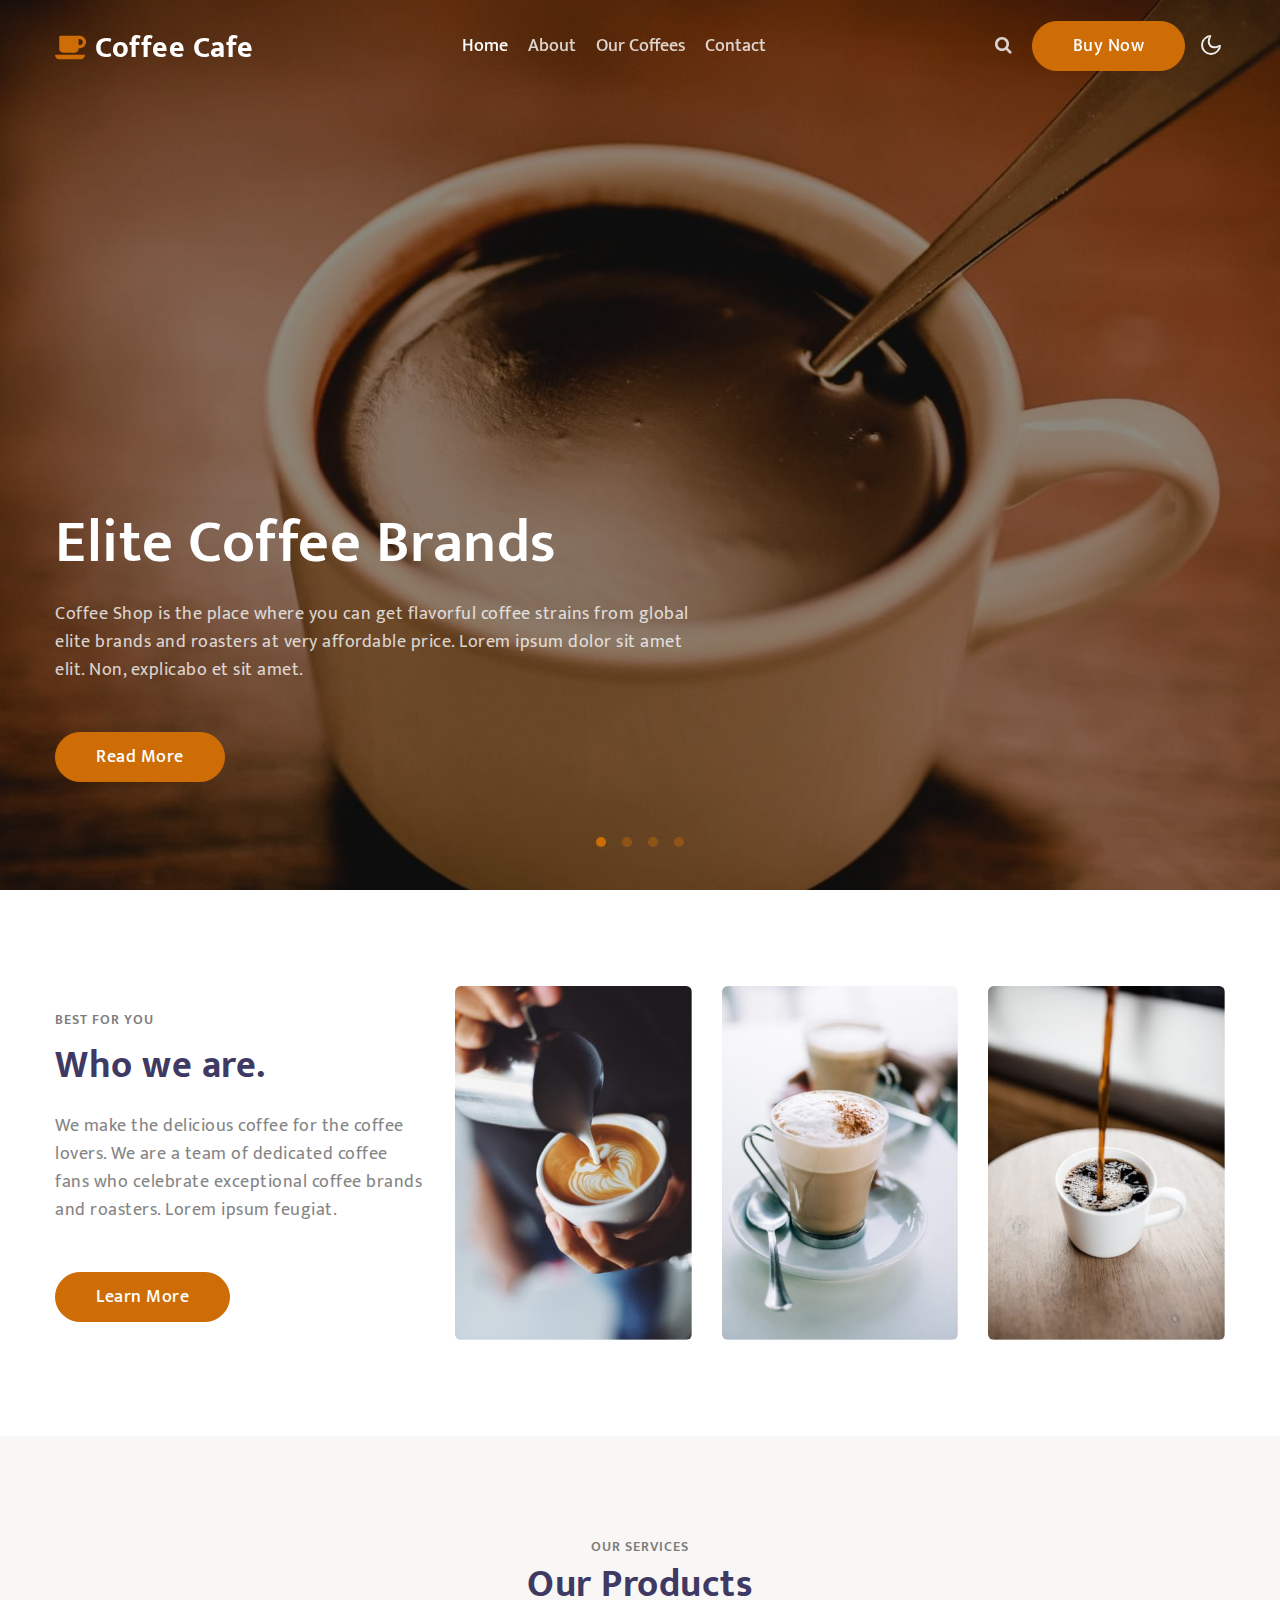
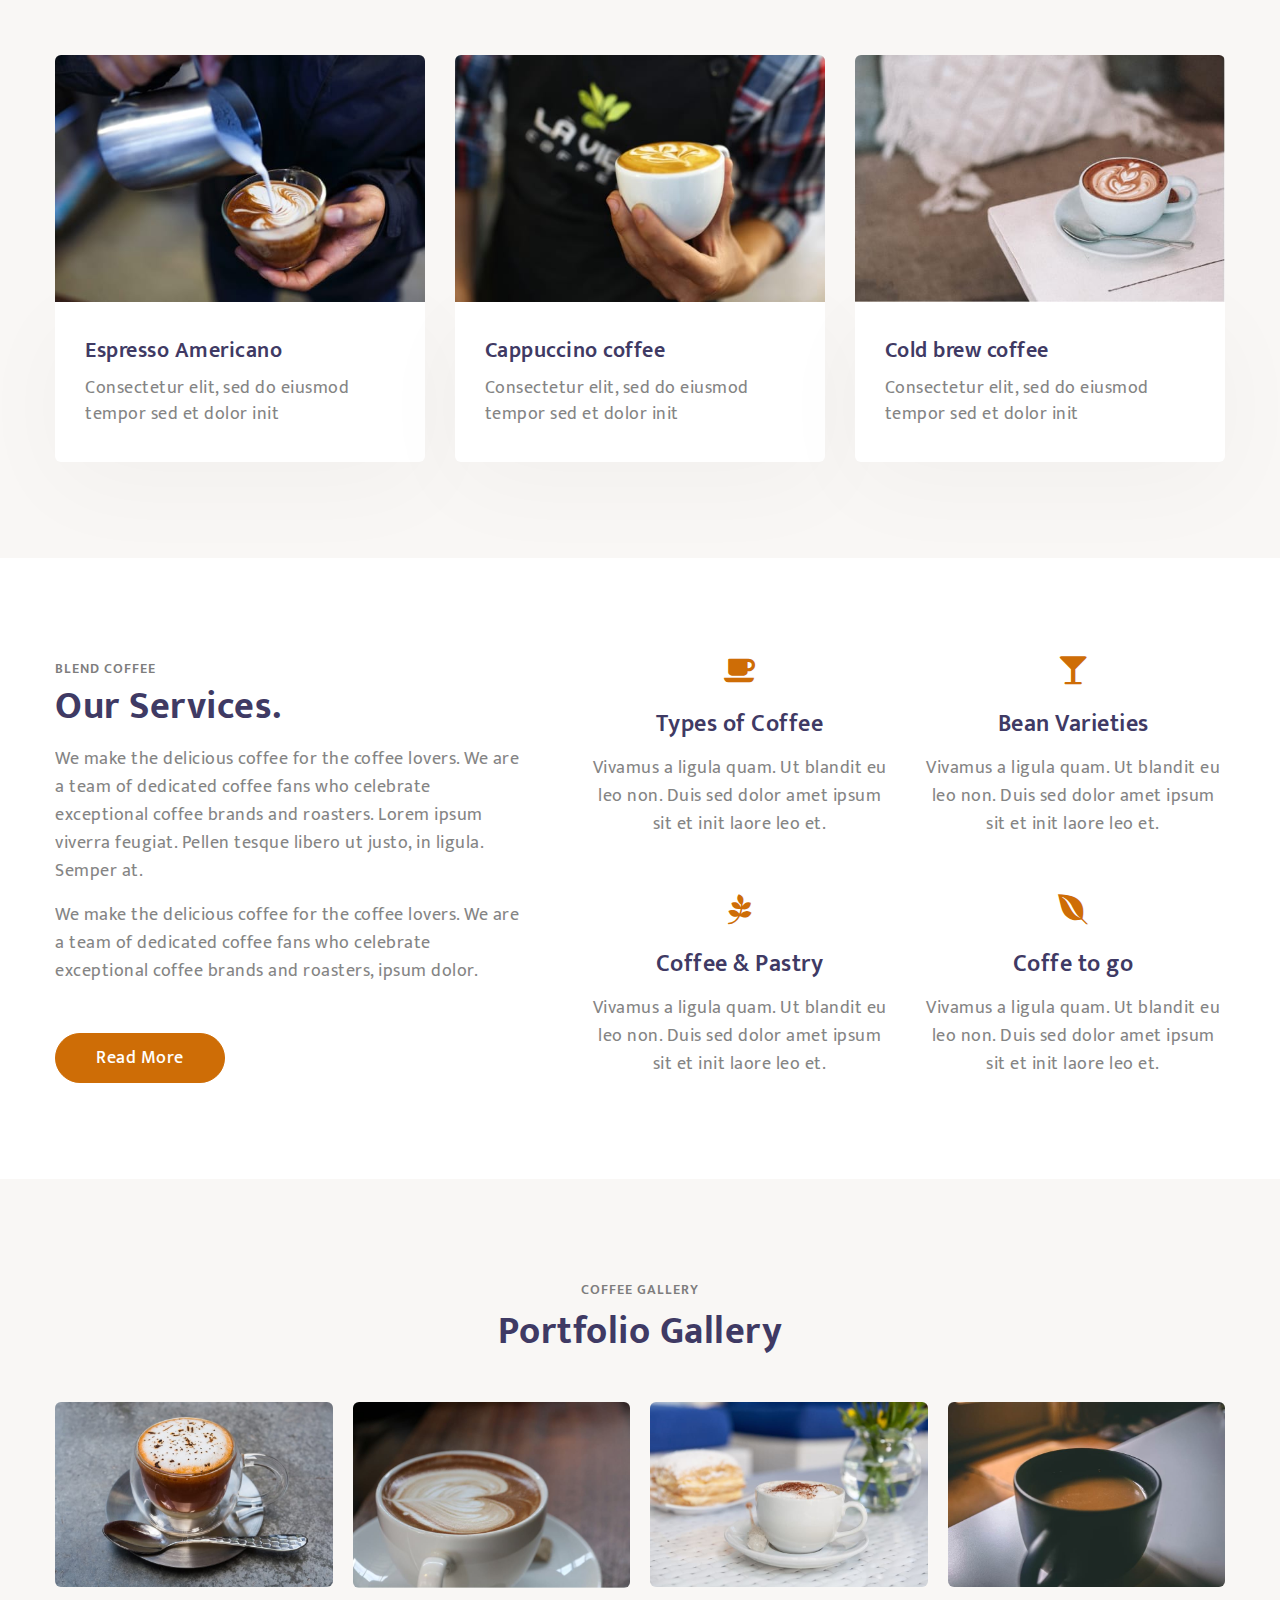
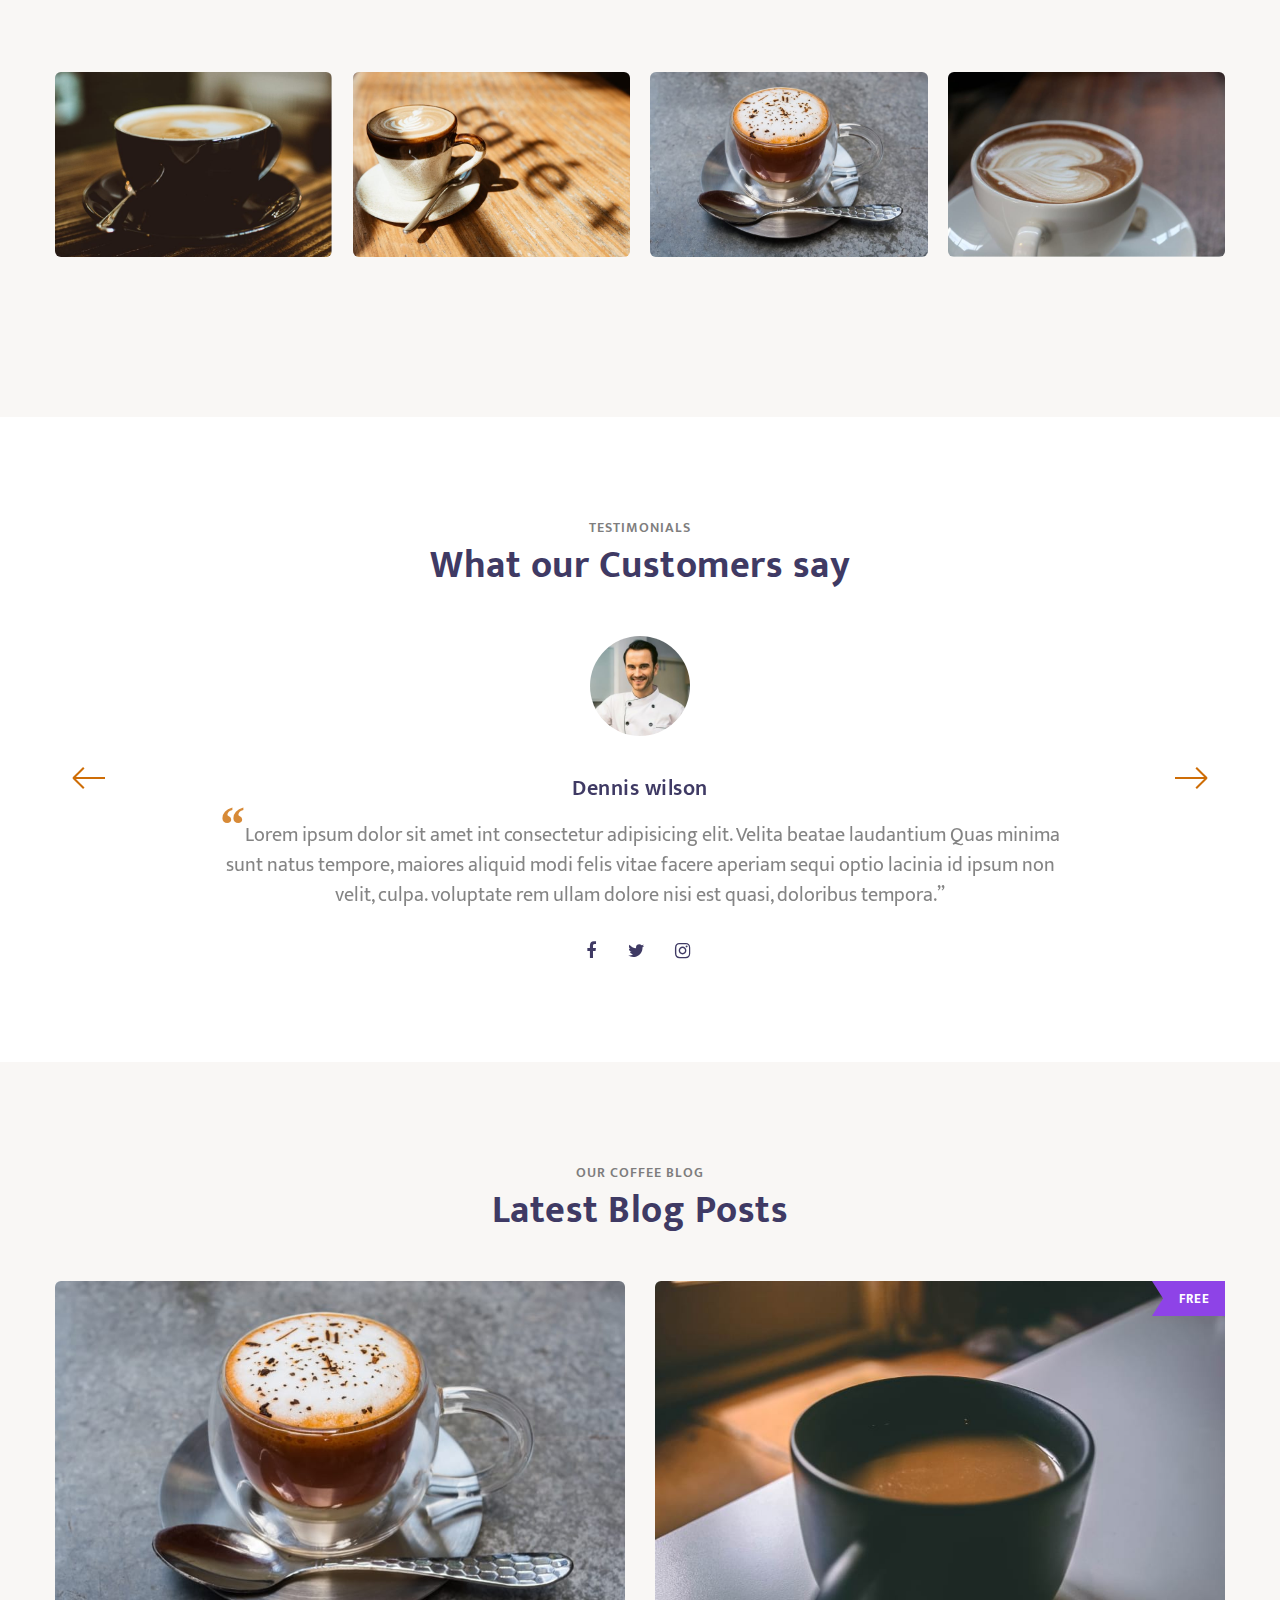
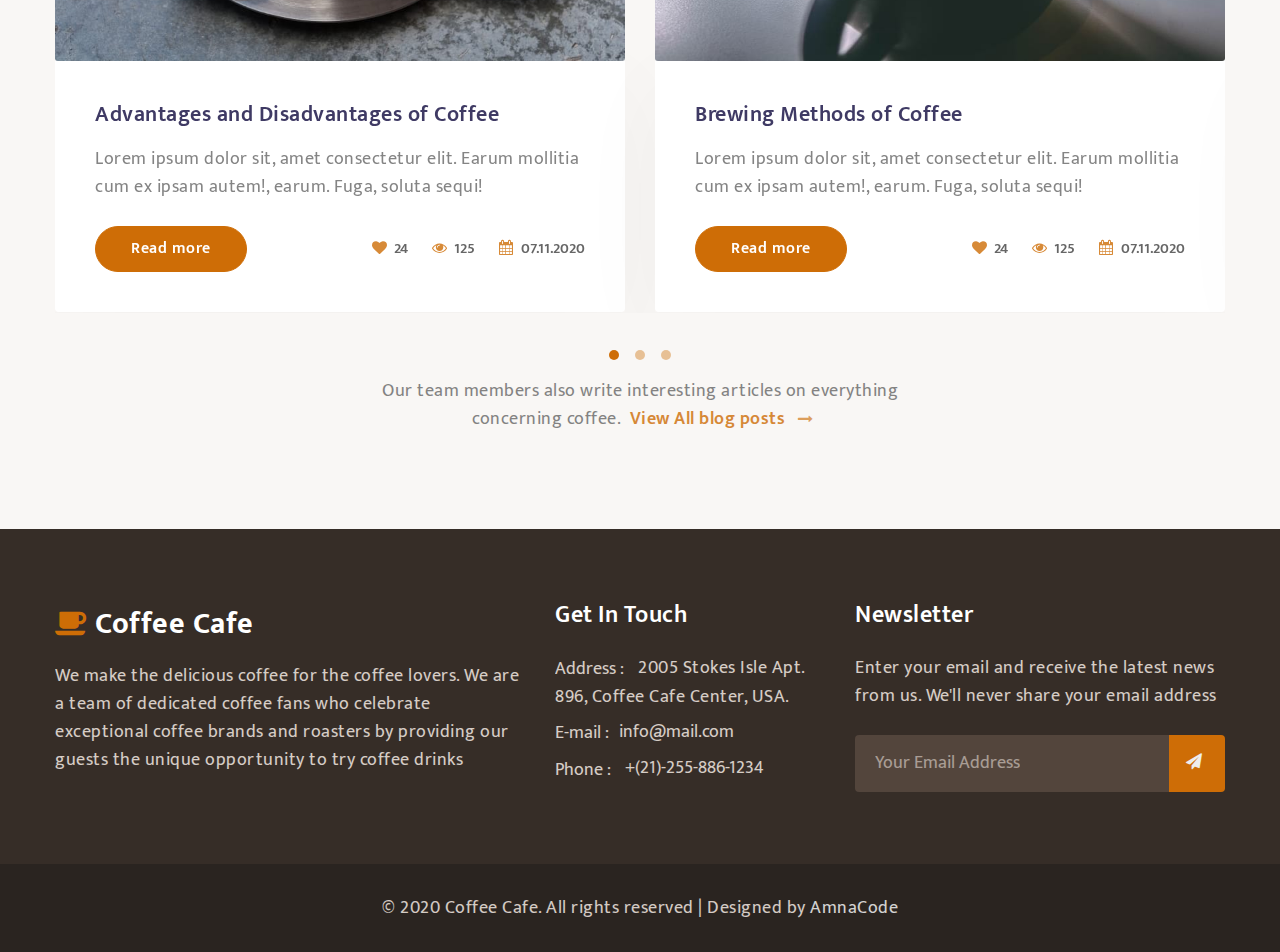
==== index.html @ 7e5709a3 "added" ====
<!doctype html>
<html lang="en">
  <head>
    <!-- Required meta tags -->
    <meta charset="utf-8">
    <meta name="viewport" content="width=device-width, initial-scale=1, shrink-to-fit=no">

    <title>Coffee Cafe - Restaurants Category Bootstrap Responsive Template | Home : AmnaCode</title>

    <link href="//fonts.googleapis.com/css?family=Mukta:300,400,500" rel="stylesheet">

    <!-- Template CSS -->
    <link rel="stylesheet" href="assets/css/style-starter.css">
  </head>
  <body>
<!--header-->
<header id="site-header" class="fixed-top">
  <div class="container">
      <nav class="navbar navbar-expand-lg stroke px-0 pt-lg-0">
          <h1> <a class="navbar-brand" href="index.html">
                  <span class="fa fa-coffee"></span> Coffee Cafe
              </a></h1>
          <!-- if logo is image enable this   
  <a class="navbar-brand" href="#index.html">
      <img src="image-path" alt="Your logo" title="Your logo" style="height:35px;" />
  </a> -->
          <button class="navbar-toggler  collapsed bg-gradient" type="button" data-toggle="collapse"
              data-target="#navbarTogglerDemo02" aria-controls="navbarTogglerDemo02" aria-expanded="false"
              aria-label="Toggle navigation">
              <span class="navbar-toggler-icon fa icon-expand fa-bars"></span>
              <span class="navbar-toggler-icon fa icon-close fa-times"></span>
          </button>

          <div class="collapse navbar-collapse" id="navbarTogglerDemo02">
              <ul class="navbar-nav mx-lg-auto">
                  <li class="nav-item active">
                      <a class="nav-link" href="index.html">Home <span class="sr-only">(current)</span></a>
                  </li>
                  <li class="nav-item @@about__active">
                      <a class="nav-link" href="about.html">About</a>
                  </li>
                  <li class="nav-item @@services__active">
                      <a class="nav-link" href="services.html">Our coffees</a>
                  </li>
                  <li class="nav-item @@contact__active">
                      <a class="nav-link" href="contact.html">Contact</a>
                  </li>
              </ul>

              <!--/search-right-->
              <div class="search-right">
                  <a href="#search" title="search"><span class="fa fa-search" aria-hidden="true"></span></a>
                  <!-- search popup -->
                  <div id="search" class="pop-overlay">
                      <div class="popup">

                          <form action="error.html" method="GET" class="search-box">
                              <input type="search" placeholder="Enter Keyword" name="search" required="required"
                                  autofocus="">
                              <button type="submit" class="btn"><span class="fa fa-search"
                                      aria-hidden="true"></span></button>
                          </form>

                      </div>
                      <a class="close" href="#close">×</a>
                  </div>
                  <!-- /search popup -->
              </div>
              <!--//search-right-->
              <div class="top-quote mr-lg-3 mt-lg-0">
                  <a href="#buytheme" class="btn btn-style btn-primary">Buy Now</a>
              </div>
          </div>
          <!-- toggle switch for light and dark theme -->
          <div class="mobile-position">
              <nav class="navigation">
                  <div class="theme-switch-wrapper">
                      <label class="theme-switch" for="checkbox">
                          <input type="checkbox" id="checkbox">
                          <div class="mode-container">
                              <i class="gg-sun"></i>
                              <i class="gg-moon"></i>
                          </div>
                      </label>
                  </div>
              </nav>
          </div>
          <!-- //toggle switch for light and dark theme -->
      </nav>
  </div>
</header>
<!--/header-->
<!-- main-slider -->
<section class="w3l-main-slider" id="home">
    <div class="companies20-content">
        <div class="owl-one owl-carousel owl-theme">
            <div class="item">
                <li>
                    <div class="slider-info banner-view bg bg2">
                        <div class="banner-info">
                            <div class="container">
                                <div class="banner-info-bg">
                                    <h5>Elite Coffee Brands</h5>
                                    <p class="mt-4">Coffee Shop is the place where you can get flavorful coffee strains
                                        from global elite brands and roasters at very affordable price. Lorem ipsum
                                        dolor sit amet elit. Non, explicabo et sit amet. </p>
                                    <a class="btn btn-style btn-primary mt-sm-5 mt-4" href="about.html"> Read More</a>
                                </div>
                            </div>
                        </div>
                    </div>
                </li>
            </div>
            <div class="item">
                <li>
                    <div class="slider-info  banner-view banner-top1 bg bg2">
                        <div class="banner-info">
                            <div class="container">
                                <div class="banner-info-bg">
                                    <h5>Hot and tasty coffee</h5>
                                    <p class="mt-4">Coffee Shop is the place where you can get flavorful coffee strains
                                        from global elite brands and roasters at very affordable price. Lorem ipsum
                                        dolor sit amet elit. Non, explicabo et sit amet. </p>
                                    <a class="btn btn-style btn-primary mt-sm-5 mt-4" href="about.html"> Read More</a>
                                </div>
                            </div>
                        </div>
                    </div>
                </li>
            </div>
            <div class="item">
                <li>
                    <div class="slider-info banner-view banner-top2 bg bg2">
                        <div class="banner-info">
                            <div class="container">
                                <div class="banner-info-bg">
                                    <h5>Dedicated coffee fans </h5>
                                    <p class="mt-4">Coffee Shop is the place where you can get flavorful coffee strains
                                        from global elite brands and roasters at very affordable price. Lorem ipsum
                                        dolor sit amet elit. Non, explicabo et sit amet. </p>
                                    <a class="btn btn-style btn-primary mt-sm-5 mt-4" href="about.html"> Read More</a>
                                </div>
                            </div>
                        </div>
                    </div>
                </li>
            </div>
            <div class="item">
                <li>
                    <div class="slider-info banner-view banner-top3 bg bg2">
                        <div class="banner-info">
                            <div class="container">
                                <div class="banner-info-bg">
                                    <h5>Celebrate coffee brands</h5>
                                    <p class="mt-4">Coffee Shop is the place where you can get flavorful coffee strains
                                        from global elite brands and roasters at very affordable price. Lorem ipsum
                                        dolor sit amet elit. Non, explicabo et sit amet. </p>
                                    <a class="btn btn-style btn-primary mt-sm-5 mt-4" href="about.html"> Read More</a>
                                </div>
                            </div>
                        </div>
                    </div>
                </li>
            </div>
        </div>
    </div>
</section>
<!-- /main-slider -->
<section class="w3l-servicesblock py-5" id="who">
    <div class="container py-lg-5 py-md-4 py-2">
        <div class="row">
            <div class="col-lg-4 about-right-faq align-self">
                <span class="title-small mb-2">Best for you</span>
                <h3 class="title-big mx-0"> Who we are.</h3>
                <p class="mt-lg-4 mt-3">We make the delicious coffee for the coffee lovers. We are a team of dedicated
                    coffee fans who celebrate exceptional coffee brands and roasters. Lorem ipsum feugiat.</p>
                <a class="btn btn-style btn-primary mt-lg-5 mt-4" href="about.html"> Learn More</a>
            </div>
            <div class="col-lg-8">
                <div class="row">
                    <div class="col-md-4 col-6 left-wthree-img mt-lg-0 mt-5">
                        <img src="assets/images/a1.jpg" alt="" class="img-fluid radius-image">
                    </div>
                    <div class="col-md-4 col-6 left-wthree-img mt-lg-0 mt-5">
                        <img src="assets/images/a2.jpg" alt="" class="img-fluid radius-image">
                    </div>
                    <div class="col-md-4 col-6 left-wthree-img mt-lg-0 mt-md-5 mt-4">
                        <img src="assets/images/a3.jpg" alt="" class="img-fluid radius-image">
                    </div>
                </div>
            </div>
        </div>
    </div>
</section>
<section class="w3l-features-8" id="products">
    <!-- /features -->
    <div class="features py-5">
        <div class="container py-lg-5 py-md-4 py-2">
            <h5 class="title-small text-center">Our Services</h5>
            <h3 class="title-big text-center mb-md-5 mb-4">Our Products</h3>
            <div class="fea-gd-vv text-center row">
                <div class="float-top col-lg-4 col-md-6">
                    <a href="#url"><img src="assets/images/1.jpg" class="img-responsive" alt=""></a>
                    <div class="float-lt feature-gd">
                        <h3><a href="#url">Espresso Americano</a> </h3>
                        <p> Consectetur elit, sed do eiusmod tempor sed et dolor init</p>
                    </div>
                </div>
                <div class="float-top col-lg-4 col-md-6 mt-md-0 mt-5">
                    <a href="#url"><img src="assets/images/2.jpg" class="img-responsive" alt=""></a>
                    <div class="float-lt feature-gd">
                        <h3><a href="#url">Cappuccino coffee</a> </h3>
                        <p> Consectetur elit, sed do eiusmod tempor sed et dolor init</p>
                    </div>
                </div>
                <div class="float-top col-lg-4 col-md-6 mt-lg-0 mt-5">
                    <a href="#url"><img src="assets/images/3.jpg" class="img-responsive" alt=""></a>
                    <div class="float-lt feature-gd">
                        <h3><a href="#url">Cold brew coffee</a> </h3>
                        <p> Consectetur elit, sed do eiusmod tempor sed et dolor init</p>
                    </div>
                </div>
            </div>
        </div>
    </div>
    <!-- //features -->
</section>
<!-- /homeblock2-->
<section class="w3l-homeblock2 py-5" id="services">
    <div class="container py-lg-5 py-md-4">
        <div class="grids-area-hny main-cont-wthree-fea row">
            <div class="col-lg-5 align-self">
                <span class="title-small">Blend Coffee</span>
                <h3 class="title-big mx-0"> Our Services.</h3>
                <p class="mt-3">We make the delicious coffee for the coffee lovers. We are a team of dedicated
                    coffee fans who celebrate exceptional coffee brands and roasters. Lorem ipsum viverra feugiat.
                    Pellen tesque libero ut justo, in ligula. Semper at.</p>
                <p class="mt-3">We make the delicious coffee for the coffee lovers. We are a team of dedicated
                    coffee fans who celebrate exceptional coffee brands and roasters, ipsum dolor.</p>
                <a class="btn btn-style btn-primary mt-sm-5 mt-4" href="services.html"> Read More</a>
            </div>
            <div class="col-lg-7 pl-lg-5 mt-lg-0 mt-5">
                <div class="row">
                    <div class="col-sm-6 grids-feature">
                        <div class="area-box">
                            <span class="fa fa-coffee"></span>
                            <h4><a href="#feature" class="title-head">Types of Coffee</a></h4>
                            <p>Vivamus a ligula quam. Ut blandit eu leo non. Duis sed dolor amet ipsum sit et init laore leo et.</p>
                        </div>
                    </div>
                    <div class="col-sm-6 grids-feature mt-sm-0 mt-5">
                        <div class="area-box">
                            <span class="fa fa-glass"></span>
                            <h4><a href="#feature" class="title-head">Bean Varieties</a></h4>
                            <p>Vivamus a ligula quam. Ut blandit eu leo non. Duis sed dolor amet ipsum sit et init laore leo et.</p>
                        </div>
                    </div>
                    <div class="col-sm-6 grids-feature mt-5 pt-lg-2">
                        <div class="area-box">
                            <span class="fa fa-pagelines"></span>
                            <h4><a href="#feature" class="title-head">Coffee & Pastry</a></h4>
                            <p>Vivamus a ligula quam. Ut blandit eu leo non. Duis sed dolor amet ipsum sit et init laore leo et.</p>
                        </div>
                    </div>
                    <div class="col-sm-6 grids-feature mt-5 pt-lg-2">
                        <div class="area-box">
                            <span class="fa fa-envira"></span>
                            <h4><a href="#feature" class="title-head">Coffe to go</a></h4>
                            <p>Vivamus a ligula quam. Ut blandit eu leo non. Duis sed dolor amet ipsum sit et init laore leo et.</p>
                        </div>
                    </div>
                </div>
            </div>
        </div>
    </div>
</section>
<!-- //homeblock2-->
<section class="w3l-gallery" id="gallery">
    <div class="destionation-innf py-5">
        <div class="container py-lg-5 py-md-4 py-2">
            <div class="title-content">
                <h5 class="title-small text-center mb-1">Coffee gallery</h5>
                <h3 class="title-big text-center mb-md-5 mb-4">Portfolio Gallery</h3>
            </div>
            <!--/coffee grids-grids-->
            <ul class="gallery_agile">
                <li>
                    <div class="w3_agile_portfolio_grid">
                        <a href="assets/images/blog1.jpg">
                            <img src="assets/images/blog1.jpg" alt=" " class="img-fluid radius-image" />
                            <div class="AmnaCode_news_grid_pos">
                                <div class="wthree_text">
                                    <h3>Perfect Cup</h3>
                                    <p>Cup of Coffee / Filtered</p>
                                </div>
                            </div>
                        </a>
                    </div>
                </li>
                <li>
                    <div class="w3_agile_portfolio_grid">
                        <a href="assets/images/blog2.jpg">
                            <img src="assets/images/blog2.jpg" alt=" " class="img-fluid radius-image" />
                            <div class="AmnaCode_news_grid_pos">
                                <div class="wthree_text">
                                    <h3>Baked Beans</h3>
                                    <p>Cup of Coffee / Filtered</p>
                                </div>
                            </div>
                        </a>
                    </div>
                </li>
                <li>
                    <div class="w3_agile_portfolio_grid">
                        <a href="assets/images/blog3.jpg">
                            <img src="assets/images/blog3.jpg" alt=" " class="img-fluid radius-image" />
                            <div class="AmnaCode_news_grid_pos">
                                <div class="wthree_text">
                                    <h3>Mocha</h3>
                                    <p>Filtered / Mornings</p>
                                </div>
                            </div>
                        </a>
                    </div>
                </li>

                <li>
                    <div class="w3_agile_portfolio_grid">
                        <a href="assets/images/blog4.jpg">
                            <img src="assets/images/blog4.jpg" alt=" " class="img-fluid radius-image" />
                            <div class="AmnaCode_news_grid_pos">
                                <div class="wthree_text">
                                    <h3>Cappuccino</h3>
                                    <p>Cup of Coffee / Filtered</p>
                                </div>
                            </div>
                        </a>
                    </div>
                </li>
                <li>
                    <div class="w3_agile_portfolio_grid">
                        <a href="assets/images/blog5.jpg">
                            <img src="assets/images/blog5.jpg" alt=" " class="img-fluid radius-image" />
                            <div class="AmnaCode_news_grid_pos">
                                <div class="wthree_text">
                                    <h3>Macchiatio</h3>
                                    <p>Aroma / Filtered</p>
                                </div>
                            </div>
                        </a>
                    </div>
                </li>
                <li>
                    <div class="w3_agile_portfolio_grid">
                        <a href="assets/images/blog6.jpg">
                            <img src="assets/images/blog6.jpg" alt=" " class="img-fluid radius-image" />
                            <div class="AmnaCode_news_grid_pos">
                                <div class="wthree_text">
                                    <h3>Coffee Cup</h3>
                                    <p>Cup of Coffee / Filtered</p>
                                </div>
                            </div>
                        </a>
                    </div>
                </li>
                <li>
                    <div class="w3_agile_portfolio_grid">
                        <a href="assets/images/blog1.jpg">
                            <img src="assets/images/blog1.jpg" alt=" " class="img-fluid radius-image" />
                            <div class="AmnaCode_news_grid_pos">
                                <div class="wthree_text">
                                    <h3>Filtered Coffee</h3>
                                    <p>Cup of Coffee / Filtered</p>
                                </div>
                            </div>
                        </a>
                    </div>
                </li>
                <li>
                    <div class="w3_agile_portfolio_grid">
                        <a href="assets/images/blog2.jpg">
                            <img src="assets/images/blog2.jpg" alt=" " class="img-fluid radius-image" />
                            <div class="AmnaCode_news_grid_pos">
                                <div class="wthree_text">
                                    <h3> Cappuccino</h3>
                                    <p>Cup of Coffee / Filtered</p>
                                </div>
                            </div>
                        </a>
                    </div>
                </li>
            </ul>
            <!--//coffee grids-grids-->
        </div>
    </div>
</section>
<!-- testimonials -->
<section class="w3l-clients-1" id="testimonials">
    <!-- /grids -->
    <div class="cusrtomer-layout py-5">
        <div class="container py-lg-5 py-md-4 py-2">
            <div class="heading align-self text-center">
                <h6 class="title-small">Testimonials</h6>
                <h3 class="title-big mb-md-5 mb-4">What our Customers say</h3 >
            </div>
            <!-- /grids -->
            <div class="testimonial-row">
                <div id="owl-demo1" class="owl-testimonial owl-carousel owl-theme">
                    <div class="item">
                        <div class="testimonial-content">
                            <div class="testimonial">
                                <div class="test-img">
                                    <img src="assets/images/team1.jpg" class="img-fluid"
                                        alt="client-img">
                                </div>
                                <div class="testi-des">
                                    <div class="peopl align-self">
                                        <h3>Dennis wilson</h3>
                                    </div>
                                </div>
                                <blockquote>
                                    <q>Lorem ipsum dolor sit amet int consectetur adipisicing elit. Velita beatae
                                        laudantium Quas minima sunt natus tempore, maiores aliquid modi felis vitae
                                        facere aperiam sequi optio lacinia id ipsum non velit, culpa.
                                        voluptate rem ullam dolore nisi est quasi, doloribus tempora.</q>
                                </blockquote>
                                <ul class="social-media-test m-0 mt-4 p-0">
                                    <li><a href="#facebook" class="facebook"><span class="fa fa-facebook"></span></a></li>
                                    <li><a href="#twitter" class="twitter"><span class="fa fa-twitter"></span></a></li>
                                    <li><a href="#instagram" class="instagram"><span class="fa fa-instagram"></span></a>
                                    </li>
                                </ul>
                            </div>
                        </div>
                    </div>
                    <div class="item">
                        <div class="testimonial-content">
                            <div class="testimonial">
                                <div class="test-img"><img src="assets/images/team2.jpg" class="img-fluid"
                                        alt="client-img">
                                </div>
                                <div class="testi-des">
                                    <div class="peopl align-self">
                                        <h3>Tommy sakura</h3>
                                    </div>
                                </div>
                                <blockquote>
                                    <q>Lorem ipsum dolor sit amet int consectetur adipisicing elit. Velita beatae
                                        laudantium Quas minima sunt natus tempore, maiores aliquid modi felis vitae
                                        facere aperiam sequi optio lacinia id ipsum non velit, culpa.
                                        voluptate rem ullam dolore nisi est quasi, doloribus tempora.</q>
                                </blockquote>
                                <ul class="social-media-test m-0 mt-4 p-0">
                                    <li><a href="#facebook" class="facebook"><span class="fa fa-facebook"></span></a></li>
                                    <li><a href="#twitter" class="twitter"><span class="fa fa-twitter"></span></a></li>
                                    <li><a href="#instagram" class="instagram"><span class="fa fa-instagram"></span></a>
                                    </li>
                                </ul>
                            </div>
                        </div>
                    </div>
                    <div class="item">
                        <div class="testimonial-content">
                            <div class="testimonial">
                                <div class="test-img"><img src="assets/images/team3.jpg" class="img-fluid"
                                        alt="client-img">
                                </div>
                                <div class="testi-des">
                                    <div class="peopl align-self">
                                        <h3>Roy Linderson</h3>
                                    </div>
                                </div>
                                <blockquote>
                                    <q>Lorem ipsum dolor sit amet int consectetur adipisicing elit. Velita beatae
                                        laudantium Quas minima sunt natus tempore, maiores aliquid modi felis vitae
                                        facere aperiam sequi optio lacinia id ipsum non velit, culpa.
                                        voluptate rem ullam dolore nisi est quasi, doloribus tempora.</q>
                                </blockquote>
                                <ul class="social-media-test m-0 mt-4 p-0">
                                    <li><a href="#facebook" class="facebook"><span class="fa fa-facebook"></span></a></li>
                                    <li><a href="#twitter" class="twitter"><span class="fa fa-twitter"></span></a></li>
                                    <li><a href="#instagram" class="instagram"><span class="fa fa-instagram"></span></a>
                                    </li>
                                </ul>
                            </div>
                        </div>
                    </div>
                    <div class="item">
                        <div class="testimonial-content">
                            <div class="testimonial">
                                <div class="test-img"><img src="assets/images/team4.jpg" class="img-fluid"
                                        alt="client-img">
                                </div>
                                <div class="testi-des">
                                    <div class="peopl align-self">
                                        <h3>Mike Thyson</h3>
                                    </div>
                                </div>
                                <blockquote>
                                    <q>Lorem ipsum dolor sit amet int consectetur adipisicing elit. Velita beatae
                                        laudantium Quas minima sunt natus tempore, maiores aliquid modi felis vitae
                                        facere aperiam sequi optio lacinia id ipsum non velit, culpa.
                                        voluptate rem ullam dolore nisi est quasi, doloribus tempora.</q>
                                </blockquote>
                                <ul class="social-media-test m-0 mt-4 p-0">
                                    <li><a href="#facebook" class="facebook"><span class="fa fa-facebook"></span></a></li>
                                    <li><a href="#twitter" class="twitter"><span class="fa fa-twitter"></span></a></li>
                                    <li><a href="#instagram" class="instagram"><span class="fa fa-instagram"></span></a>
                                    </li>
                                </ul>
                            </div>
                        </div>
                    </div>
                </div>
            </div>
        </div>
        <!-- /grids -->
    </div>
    <!-- //grids -->
</section>
<!-- //testimonials -->
<section class="w3l-courses" id="blog">
    <div class="blog py-5" id="courses">
        <div class="container py-lg-5">
            <h5 class="title-small text-center">Our Coffee blog</h5>
            <h3 class="title-big text-center mb-lg-5 mb-4">Latest Blog Posts</h3>
            <div class="row">
                <div class="col-md-12 mx-auto">
                    <div class="owl-two owl-carousel owl-theme">
                        <div class="item">
                            <div class="card">
                                <div class="card-header p-0 position-relative">
                                    <a href="#blog-single" class="zoom d-block">
                                        <img class="card-img-bottom d-block" src="assets/images/blog1.jpg"
                                            alt="Card image cap">
                                    </a>
                                </div>
                                <div class="card-body course-details">
                                    <a href="#blog-single" class="course-desc">Advantages and Disadvantages of Coffee
                                    </a>
                                    <p class="mt-3">Lorem ipsum dolor sit, amet consectetur elit. Earum mollitia cum ex
                                        ipsam autem!, earum. Fuga, soluta sequi!</p>
                                    <div class="blog-bottom-info">
                                        <a href="#blog-single" class="btn btn-primary btn-style1">Read more</a>
                                        <div class="course-meta">
                                            <div class="meta-item course-lesson">
                                                <span class="fa fa-heart"></span>
                                                <span class="meta-value"> 24 </span>
                                            </div>
                                            <div class="meta-item course-students">
                                                <span class="fa fa-eye"></span>
                                                <span class="meta-value"> 125 </span>
                                            </div>
                                            <div class="meta-item course-students">
                                                <span class="fa fa-calendar"></span>
                                                <span class="meta-value"> 07.11.2020 </span>
                                            </div>
                                        </div>
                                    </div>
                                </div>
                            </div>
                        </div>

                        <div class="item">
                            <div class="card">
                                <div class="card-header p-0 position-relative">
                                    <a href="#blog-single" class="zoom d-block">
                                        <img class="card-img-bottom d-block" src="assets/images/blog4.jpg"
                                            alt="Card image cap">
                                    </a>
                                    <div class="course-price-badge"> Free</div>
                                </div>
                                <div class="card-body course-details">
                                    <a href="#blog-single" class="course-desc">Brewing Methods of Coffee
                                    </a>
                                    <p class="mt-3">Lorem ipsum dolor sit, amet consectetur elit. Earum mollitia cum ex
                                        ipsam autem!, earum. Fuga, soluta sequi!</p>
                                    <div class="blog-bottom-info">
                                        <a href="#blog-single" class="btn btn-primary btn-style1">Read more</a>
                                        <div class="course-meta">
                                            <div class="meta-item course-lesson">
                                                <span class="fa fa-heart"></span>
                                                <span class="meta-value"> 24 </span>
                                            </div>
                                            <div class="meta-item course-students">
                                                <span class="fa fa-eye"></span>
                                                <span class="meta-value"> 125 </span>
                                            </div>
                                            <div class="meta-item course-students">
                                                <span class="fa fa-calendar"></span>
                                                <span class="meta-value"> 07.11.2020 </span>
                                            </div>
                                        </div>
                                    </div>
                                </div>
                            </div>
                        </div>

                        <div class="item">
                            <div class="card">
                                <div class="card-header p-0 position-relative">
                                    <a href="#blog-single" class="zoom d-block">
                                        <img class="card-img-bottom d-block" src="assets/images/blog3.jpg"
                                            alt="Card image cap">
                                    </a>
                                    <div class="course-price-badge-new"> New</div>
                                </div>
                                <div class="card-body course-details">
                                    <a href="#blog-single" class="course-desc">Which Coffee Creamer is healthiest?
                                    </a>
                                    <p class="mt-3">Lorem ipsum dolor sit, amet consectetur elit. Earum mollitia cum ex
                                        ipsam autem!, earum. Fuga, soluta sequi!</p>
                                    <div class="blog-bottom-info">
                                        <a href="#blog-single" class="btn btn-primary btn-style1">Read more</a>
                                        <div class="course-meta">
                                            <div class="meta-item course-lesson">
                                                <span class="fa fa-heart"></span>
                                                <span class="meta-value"> 24 </span>
                                            </div>
                                            <div class="meta-item course-students">
                                                <span class="fa fa-eye"></span>
                                                <span class="meta-value"> 125 </span>
                                            </div>
                                            <div class="meta-item course-students">
                                                <span class="fa fa-calendar"></span>
                                                <span class="meta-value"> 07.11.2020 </span>
                                            </div>
                                        </div>
                                    </div>
                                </div>
                            </div>
                        </div>

                        <div class="item">
                            <div class="card">
                                <div class="card-header p-0 position-relative">
                                    <a href="#blog-single" class="zoom d-block">
                                        <img class="card-img-bottom d-block" src="assets/images/blog2.jpg"
                                            alt="Card image cap">
                                    </a>
                                </div>
                                <div class="card-body course-details">
                                    <a href="#blog-single" class="course-desc">Is coffee mate coffee creamer?
                                    </a>
                                    <p class="mt-3">Lorem ipsum dolor sit, amet consectetur elit. Earum mollitia cum ex
                                        ipsam autem!, earum. Fuga, soluta sequi!</p>
                                    <div class="blog-bottom-info">
                                        <a href="#blog-single" class="btn btn-primary btn-style1">Read more</a>
                                        <div class="course-meta">
                                            <div class="meta-item course-lesson">
                                                <span class="fa fa-heart"></span>
                                                <span class="meta-value"> 24 </span>
                                            </div>
                                            <div class="meta-item course-students">
                                                <span class="fa fa-eye"></span>
                                                <span class="meta-value"> 125 </span>
                                            </div>
                                            <div class="meta-item course-students">
                                                <span class="fa fa-calendar"></span>
                                                <span class="meta-value"> 07.11.2020 </span>
                                            </div>
                                        </div>
                                    </div>
                                </div>
                            </div>
                        </div>
                        <div class="item">
                            <div class="card">
                                <div class="card-header p-0 position-relative">
                                    <a href="#blog-single" class="zoom d-block">
                                        <img class="card-img-bottom d-block" src="assets/images/blog5.jpg"
                                            alt="Card image cap">
                                    </a>
                                </div>
                                <div class="card-body course-details">
                                    <a href="#blog-single" class="course-desc">Coffee Roasts from Light to Dark
                                    </a>
                                    <p class="mt-3">Lorem ipsum dolor sit, amet consectetur elit. Earum mollitia cum ex
                                        ipsam autem!, earum. Fuga, soluta sequi!</p>
                                    <div class="blog-bottom-info">
                                        <a href="#blog-single" class="btn btn-primary btn-style1">Read more</a>
                                        <div class="course-meta">
                                            <div class="meta-item course-lesson">
                                                <span class="fa fa-heart"></span>
                                                <span class="meta-value"> 24 </span>
                                            </div>
                                            <div class="meta-item course-students">
                                                <span class="fa fa-eye"></span>
                                                <span class="meta-value"> 125 </span>
                                            </div>
                                            <div class="meta-item course-students">
                                                <span class="fa fa-calendar"></span>
                                                <span class="meta-value"> 07.11.2020 </span>
                                            </div>
                                        </div>
                                    </div>
                                </div>
                            </div>
                        </div>
                        <div class="item">
                            <div class="card">
                                <div class="card-header p-0 position-relative">
                                    <a href="#blog-single" class="zoom d-block">
                                        <img class="card-img-bottom d-block" src="assets/images/blog6.jpg"
                                            alt="Card image cap">
                                    </a>
                                </div>
                                <div class="card-body course-details">
                                    <a href="#blog-single" class="course-desc">Why we are unique? Who are behind the Taste
                                    </a>
                                    <p class="mt-3">Lorem ipsum dolor sit, amet consectetur elit. Earum mollitia cum ex
                                        ipsam autem!, earum. Fuga, soluta sequi!</p>
                                    <div class="blog-bottom-info">
                                        <a href="#blog-single" class="btn btn-primary btn-style1">Read more</a>
                                        <div class="course-meta">
                                            <div class="meta-item course-lesson">
                                                <span class="fa fa-heart"></span>
                                                <span class="meta-value"> 24 </span>
                                            </div>
                                            <div class="meta-item course-students">
                                                <span class="fa fa-eye"></span>
                                                <span class="meta-value"> 125 </span>
                                            </div>
                                            <div class="meta-item course-students">
                                                <span class="fa fa-calendar"></span>
                                                <span class="meta-value"> 07.11.2020 </span>
                                            </div>
                                        </div>
                                    </div>
                                </div>
                            </div>
                        </div>
                    </div>
                </div>
            </div>
            <div class="mt-5 text-more">
                <p class="mt-4 pt-3 sample text-center">
                    Our team members also write interesting articles on everything concerning coffee.
                    <a href="blog.html">View All blog posts <span class="pl-2 fa fa-long-arrow-right"></span></a>
                </p>
            </div>
        </div>
    </div>
</section>
<section class="w3l-footer-29-main">
  <div class="footer-29 py-5">
    <div class="container py-lg-4 py-sm-3">
      <div class="row footer-top-29">
        <div class="col-lg-5 footer-list-29 footer-1">
          <h2><a href="index.html" class=""><span class="fa fa-coffee"></span> Coffee Cafe</a></h2>
          <p>We make the delicious coffee for the coffee lovers. We are a team of dedicated coffee fans who celebrate
            exceptional coffee brands and roasters by providing our guests the unique opportunity to try coffee drinks
          </p>
        </div>
        <div class="col-lg-3 col-md-6 footer-list-29 footer-3 mt-lg-0 mt-5">
          <h6 class="footer-title-29">Get in Touch</h6>

          <div class="column2">
            <div class="mb-2">
              <span>Address :</span>
              <p class="contact-para d-inline">2005 Stokes Isle Apt. 896, Coffee Cafe Center, USA.</p>
            </div>
            <div class="">
              <span>E-mail :</span><a href="mailto:info@mail.com">info@mail.com</a>
            </div>
            <div class="mt-2">
              <span>Phone :</span><a href="tel: +(21)-255-886-1234"> +(21)-255-886-1234</a>
            </div>
          </div>
        </div>
        <div class="col-lg-4 col-md-6 footer-list-29 footer-4 mt-lg-0 mt-5">
          <h6 class="footer-title-29">Newsletter </h6>
          <p>Enter your email and receive the latest news from us. We'll never share your email address</p>

          <form action="#" class="subscribe" method="post">
            <input type="email" name="email" placeholder="Your Email Address" required="">
            <button><span class="fa fa-paper-plane"></span></button>
          </form>
        </div>
      </div>

    </div>
  </div>
  <div class="bottom-copies text-center">
    <div class="container">
      <p class="copy-footer-29">© 2020 Coffee Cafe. All rights reserved | Designed by <a
          href="https://AmnaCode.com">AmnaCode</a></p>
    </div>
  </div>

  <!-- move top -->
  <button onclick="topFunction()" id="movetop" title="Go to top">
    <span class="fa fa-angle-up"></span>
  </button>
  <script>
    // When the user scrolls down 20px from the top of the document, show the button
    window.onscroll = function () {
      scrollFunction()
    };

    function scrollFunction() {
      if (document.body.scrollTop > 20 || document.documentElement.scrollTop > 20) {
        document.getElementById("movetop").style.display = "block";
      } else {
        document.getElementById("movetop").style.display = "none";
      }
    }

    // When the user clicks on the button, scroll to the top of the document
    function topFunction() {
      document.body.scrollTop = 0;
      document.documentElement.scrollTop = 0;
    }
  </script>
  <!-- //move top -->
</section>

<!-- Template JavaScript -->
<script src="assets/js/jquery-3.3.1.min.js"></script>

<script src="assets/js/theme-change.js"></script>

<!-- js for portfolio lightbox -->
<script src="assets/js/jquery-2.1.4.min.js"></script>
<script src="assets/js/jquery.chocolat.js "></script>
<!--light-box-files -->
<script type="text/javascript ">
  $(function () {
    $('.w3_agile_portfolio_grid a').Chocolat();
  });
</script>
<!-- /js for portfolio lightbox -->

<script src="assets/js/jquery.magnific-popup.min.js"></script>
<script>
  $(document).ready(function () {
    $('.popup-with-zoom-anim').magnificPopup({
      type: 'inline',

      fixedContentPos: false,
      fixedBgPos: true,

      overflowY: 'auto',

      closeBtnInside: true,
      preloader: false,

      midClick: true,
      removalDelay: 300,
      mainClass: 'my-mfp-zoom-in'
    });

    $('.popup-with-move-anim').magnificPopup({
      type: 'inline',

      fixedContentPos: false,
      fixedBgPos: true,

      overflowY: 'auto',

      closeBtnInside: true,
      preloader: false,

      midClick: true,
      removalDelay: 300,
      mainClass: 'my-mfp-slide-bottom'
    });
  });
</script>

<!-- script for testimonials -->
<script>
  $(document).ready(function () {
    $('.owl-testimonial').owlCarousel({
      loop: true,
      margin: 0,
      nav: true,
      dots: false,
      responsiveClass: true,
      autoplay: false,
      autoplayTimeout: 5000,
      autoplaySpeed: 1000,
      autoplayHoverPause: false,
      responsive: {
        0: {
          items: 1,
          nav: true
        },
        480: {
          items: 1,
          nav: true
        },
        667: {
          items: 1,
          nav: true
        },
        1000: {
          items: 1,
          nav: true
        }
      }
    })
  })
</script>
<!-- //script for testimonials -->

<!-- script for blog slider -->
<script>
  $(document).ready(function () {
    $('.owl-two').owlCarousel({
      loop: true,
      margin: 30,
      nav: false,
      responsiveClass: true,
      autoplay: false,
      autoplayTimeout: 5000,
      autoplaySpeed: 1000,
      autoplayHoverPause: false,
      responsive: {
        0: {
          items: 1,
          nav: false
        },
        480: {
          items: 1,
          nav: false
        },
        992: {
          items: 2,
          nav: false
        }
      }
    })
  })
</script>
<!-- //script for blog slider -->

<script src="assets/js/owl.carousel.js"></script>

<!-- script for banner slider-->
<script>
  $(document).ready(function () {
    $('.owl-one').owlCarousel({
      loop: true,
      margin: 0,
      nav: false,
      responsiveClass: true,
      autoplay: false,
      autoplayTimeout: 5000,
      autoplaySpeed: 1000,
      autoplayHoverPause: false,
      responsive: {
        0: {
          items: 1,
          nav: false
        },
        480: {
          items: 1,
          nav: false
        },
        667: {
          items: 1,
          nav: false
        },
        1000: {
          items: 1,
          nav: false
        }
      }
    })
  })
</script>
<!-- //script -->


<!-- disable body scroll which navbar is in active -->
<script>
  $(function () {
    $('.navbar-toggler').click(function () {
      $('body').toggleClass('noscroll');
    })
  });
</script>
<!-- disable body scroll which navbar is in active -->

<!--/MENU-JS-->
<script>
  $(window).on("scroll", function () {
    var scroll = $(window).scrollTop();

    if (scroll >= 80) {
      $("#site-header").addClass("nav-fixed");
    } else {
      $("#site-header").removeClass("nav-fixed");
    }
  });

  //Main navigation Active Class Add Remove
  $(".navbar-toggler").on("click", function () {
    $("header").toggleClass("active");
  });
  $(document).on("ready", function () {
    if ($(window).width() > 991) {
      $("header").removeClass("active");
    }
    $(window).on("resize", function () {
      if ($(window).width() > 991) {
        $("header").removeClass("active");
      }
    });
  });
</script>
<!--//MENU-JS-->

<script src="assets/js/bootstrap.min.js"></script>
</body>

</html>
---- assets/css/style-starter.css ----
@charset "UTF-8";
/*--
Author: W3layouts
Author URL: http://w3layouts.com
--*/
/*!
 * Bootstrap v4.4.1 (https://getbootstrap.com/)
 * Copyright 2011-2019 The Bootstrap Authors
 * Copyright 2011-2019 Twitter, Inc.
 * Licensed under MIT (https://github.com/twbs/bootstrap/blob/master/LICENSE)
 */
:root {
  --blue: #007bff;
  --indigo: #6610f2;
  --purple: #6f42c1;
  --pink: #e83e8c;
  --red: #dc3545;
  --orange: #fd7e14;
  --yellow: #ffc107;
  --green: #28a745;
  --teal: #20c997;
  --cyan: #17a2b8;
  --white: #fff;
  --gray: #6c757d;
  --gray-dark: #343a40;
  --primary: #ce6d06;
  --secondary: #f8b195;
  --success: #28a745;
  --info: #17a2b8;
  --warning: #ffc107;
  --danger: #dc3545;
  --light: #f8f9fa;
  --dark: #343a40;
  --breakpoint-xs: 0;
  --breakpoint-sm: 576px;
  --breakpoint-md: 768px;
  --breakpoint-lg: 992px;
  --breakpoint-xl: 1200px;
  --font-family-sans-serif: -apple-system, BlinkMacSystemFont, "Segoe UI", Roboto, "Helvetica Neue", Arial, "Noto Sans", sans-serif, "Apple Color Emoji", "Segoe UI Emoji", "Segoe UI Symbol", "Noto Color Emoji";
  --font-family-monospace: SFMono-Regular, Menlo, Monaco, Consolas, "Liberation Mono", "Courier New", monospace; }

*,
*::before,
*::after {
  box-sizing: border-box; }

html {
  font-family: sans-serif;
  line-height: 1.15;
  -webkit-text-size-adjust: 100%;
  -webkit-tap-highlight-color: rgba(0, 0, 0, 0); }

article, aside, figcaption, figure, footer, header, hgroup, main, nav, section {
  display: block; }

body {
  margin: 0;
  font-family: -apple-system, BlinkMacSystemFont, "Segoe UI", Roboto, "Helvetica Neue", Arial, "Noto Sans", sans-serif, "Apple Color Emoji", "Segoe UI Emoji", "Segoe UI Symbol", "Noto Color Emoji";
  font-size: 1rem;
  font-weight: 400;
  line-height: 1.5;
  color: #212529;
  text-align: left;
  background-color: #fff; }

[tabindex="-1"]:focus:not(:focus-visible) {
  outline: 0 !important; }

hr {
  box-sizing: content-box;
  height: 0;
  overflow: visible; }

h1, h2, h3, h4, h5, h6 {
  margin-top: 0;
  margin-bottom: 0.5rem; }

p {
  margin-top: 0;
  margin-bottom: 1rem; }

abbr[title],
abbr[data-original-title] {
  text-decoration: underline;
  -webkit-text-decoration: underline dotted;
          text-decoration: underline dotted;
  cursor: help;
  border-bottom: 0;
  -webkit-text-decoration-skip-ink: none;
          text-decoration-skip-ink: none; }

address {
  margin-bottom: 1rem;
  font-style: normal;
  line-height: inherit; }

ol,
ul,
dl {
  margin-top: 0;
  margin-bottom: 1rem; }

ol ol,
ul ul,
ol ul,
ul ol {
  margin-bottom: 0; }

dt {
  font-weight: 700; }

dd {
  margin-bottom: .5rem;
  margin-left: 0; }

blockquote {
  margin: 0 0 1rem; }

b,
strong {
  font-weight: bolder; }

small {
  font-size: 80%; }

sub,
sup {
  position: relative;
  font-size: 75%;
  line-height: 0;
  vertical-align: baseline; }

sub {
  bottom: -.25em; }

sup {
  top: -.5em; }

a {
  color: #ce6d06;
  text-decoration: none;
  background-color: transparent; }
  a:hover {
    color: #844604;
    text-decoration: underline; }

a:not([href]) {
  color: inherit;
  text-decoration: none; }
  a:not([href]):hover {
    color: inherit;
    text-decoration: none; }

pre,
code,
kbd,
samp {
  font-family: SFMono-Regular, Menlo, Monaco, Consolas, "Liberation Mono", "Courier New", monospace;
  font-size: 1em; }

pre {
  margin-top: 0;
  margin-bottom: 1rem;
  overflow: auto; }

figure {
  margin: 0 0 1rem; }

img {
  vertical-align: middle;
  border-style: none; }

svg {
  overflow: hidden;
  vertical-align: middle; }

table {
  border-collapse: collapse; }

caption {
  padding-top: 0.75rem;
  padding-bottom: 0.75rem;
  color: #6c757d;
  text-align: left;
  caption-side: bottom; }

th {
  text-align: inherit; }

label {
  display: inline-block;
  margin-bottom: 0.5rem; }

button {
  border-radius: 0; }

button:focus {
  outline: 1px dotted;
  outline: 5px auto -webkit-focus-ring-color; }

input,
button,
select,
optgroup,
textarea {
  margin: 0;
  font-family: inherit;
  font-size: inherit;
  line-height: inherit; }

button,
input {
  overflow: visible; }

button,
select {
  text-transform: none; }

select {
  word-wrap: normal; }

button,
[type="button"],
[type="reset"],
[type="submit"] {
  -webkit-appearance: button; }

button:not(:disabled),
[type="button"]:not(:disabled),
[type="reset"]:not(:disabled),
[type="submit"]:not(:disabled) {
  cursor: pointer; }

button::-moz-focus-inner,
[type="button"]::-moz-focus-inner,
[type="reset"]::-moz-focus-inner,
[type="submit"]::-moz-focus-inner {
  padding: 0;
  border-style: none; }

input[type="radio"],
input[type="checkbox"] {
  box-sizing: border-box;
  padding: 0; }

input[type="date"],
input[type="time"],
input[type="datetime-local"],
input[type="month"] {
  -webkit-appearance: listbox; }

textarea {
  overflow: auto;
  resize: vertical; }

fieldset {
  min-width: 0;
  padding: 0;
  margin: 0;
  border: 0; }

legend {
  display: block;
  width: 100%;
  max-width: 100%;
  padding: 0;
  margin-bottom: .5rem;
  font-size: 1.5rem;
  line-height: inherit;
  color: inherit;
  white-space: normal; }
  @media (max-width: 1200px) {
    legend {
      font-size: calc(1.275rem + 0.3vw) ; } }

progress {
  vertical-align: baseline; }

[type="number"]::-webkit-inner-spin-button,
[type="number"]::-webkit-outer-spin-button {
  height: auto; }

[type="search"] {
  outline-offset: -2px;
  -webkit-appearance: none; }

[type="search"]::-webkit-search-decoration {
  -webkit-appearance: none; }

::-webkit-file-upload-button {
  font: inherit;
  -webkit-appearance: button; }

output {
  display: inline-block; }

summary {
  display: list-item;
  cursor: pointer; }

template {
  display: none; }

[hidden] {
  display: none !important; }

h1, h2, h3, h4, h5, h6,
.h1, .h2, .h3, .h4, .h5, .h6 {
  margin-bottom: 0.5rem;
  font-weight: 500;
  line-height: 1.2; }

h1, .h1 {
  font-size: 2.5rem; }
  @media (max-width: 1200px) {
    h1, .h1 {
      font-size: calc(1.375rem + 1.5vw) ; } }

h2, .h2 {
  font-size: 2rem; }
  @media (max-width: 1200px) {
    h2, .h2 {
      font-size: calc(1.325rem + 0.9vw) ; } }

h3, .h3 {
  font-size: 1.75rem; }
  @media (max-width: 1200px) {
    h3, .h3 {
      font-size: calc(1.3rem + 0.6vw) ; } }

h4, .h4 {
  font-size: 1.5rem; }
  @media (max-width: 1200px) {
    h4, .h4 {
      font-size: calc(1.275rem + 0.3vw) ; } }

h5, .h5 {
  font-size: 1.25rem; }

h6, .h6 {
  font-size: 1rem; }

.lead {
  font-size: 1.25rem;
  font-weight: 300; }

.display-1 {
  font-size: 6rem;
  font-weight: 300;
  line-height: 1.2; }
  @media (max-width: 1200px) {
    .display-1 {
      font-size: calc(1.725rem + 5.7vw) ; } }

.display-2 {
  font-size: 5.5rem;
  font-weight: 300;
  line-height: 1.2; }
  @media (max-width: 1200px) {
    .display-2 {
      font-size: calc(1.675rem + 5.1vw) ; } }

.display-3 {
  font-size: 4.5rem;
  font-weight: 300;
  line-height: 1.2; }
  @media (max-width: 1200px) {
    .display-3 {
      font-size: calc(1.575rem + 3.9vw) ; } }

.display-4 {
  font-size: 3.5rem;
  font-weight: 300;
  line-height: 1.2; }
  @media (max-width: 1200px) {
    .display-4 {
      font-size: calc(1.475rem + 2.7vw) ; } }

hr {
  margin-top: 1rem;
  margin-bottom: 1rem;
  border: 0;
  border-top: 1px solid rgba(0, 0, 0, 0.1); }

small,
.small {
  font-size: 80%;
  font-weight: 400; }

mark,
.mark {
  padding: 0.2em;
  background-color: #fcf8e3; }

.list-unstyled {
  padding-left: 0;
  list-style: none; }

.list-inline {
  padding-left: 0;
  list-style: none; }

.list-inline-item {
  display: inline-block; }
  .list-inline-item:not(:last-child) {
    margin-right: 0.5rem; }

.initialism {
  font-size: 90%;
  text-transform: uppercase; }

.blockquote {
  margin-bottom: 1rem;
  font-size: 1.25rem; }

.blockquote-footer {
  display: block;
  font-size: 80%;
  color: #6c757d; }
  .blockquote-footer::before {
    content: "\2014\00A0"; }

.img-fluid {
  max-width: 100%;
  height: auto; }

.img-thumbnail {
  padding: 0.25rem;
  background-color: #fff;
  border: 1px solid #dee2e6;
  border-radius: 0.25rem;
  max-width: 100%;
  height: auto; }

.figure {
  display: inline-block; }

.figure-img {
  margin-bottom: 0.5rem;
  line-height: 1; }

.figure-caption {
  font-size: 90%;
  color: #6c757d; }

code {
  font-size: 87.5%;
  color: #e83e8c;
  word-wrap: break-word; }
  a > code {
    color: inherit; }

kbd {
  padding: 0.2rem 0.4rem;
  font-size: 87.5%;
  color: #fff;
  background-color: #212529;
  border-radius: 0.2rem; }
  kbd kbd {
    padding: 0;
    font-size: 100%;
    font-weight: 700; }

pre {
  display: block;
  font-size: 87.5%;
  color: #212529; }
  pre code {
    font-size: inherit;
    color: inherit;
    word-break: normal; }

.pre-scrollable {
  max-height: 340px;
  overflow-y: scroll; }

.container {
  width: 100%;
  padding-right: 15px;
  padding-left: 15px;
  margin-right: auto;
  margin-left: auto; }
  @media (min-width: 576px) {
    .container {
      max-width: 540px; } }
  @media (min-width: 768px) {
    .container {
      max-width: 720px; } }
  @media (min-width: 992px) {
    .container {
      max-width: 960px; } }
  @media (min-width: 1200px) {
    .container {
      max-width: 1140px; } }

.container-fluid, .container-sm, .container-md, .container-lg, .container-xl {
  width: 100%;
  padding-right: 15px;
  padding-left: 15px;
  margin-right: auto;
  margin-left: auto; }

@media (min-width: 576px) {
  .container, .container-sm {
    max-width: 540px; } }

@media (min-width: 768px) {
  .container, .container-sm, .container-md {
    max-width: 720px; } }

@media (min-width: 992px) {
  .container, .container-sm, .container-md, .container-lg {
    max-width: 960px; } }

@media (min-width: 1200px) {
  .container, .container-sm, .container-md, .container-lg, .container-xl {
    max-width: 1140px; } }

.row {
  display: flex;
  flex-wrap: wrap;
  margin-right: -15px;
  margin-left: -15px; }

.no-gutters {
  margin-right: 0;
  margin-left: 0; }
  .no-gutters > .col,
  .no-gutters > [class*="col-"] {
    padding-right: 0;
    padding-left: 0; }

.col-1, .col-2, .col-3, .col-4, .col-5, .col-6, .col-7, .col-8, .col-9, .col-10, .col-11, .col-12, .col,
.col-auto, .col-sm-1, .col-sm-2, .col-sm-3, .col-sm-4, .col-sm-5, .col-sm-6, .col-sm-7, .col-sm-8, .col-sm-9, .col-sm-10, .col-sm-11, .col-sm-12, .col-sm,
.col-sm-auto, .col-md-1, .col-md-2, .col-md-3, .col-md-4, .col-md-5, .col-md-6, .col-md-7, .col-md-8, .col-md-9, .col-md-10, .col-md-11, .col-md-12, .col-md,
.col-md-auto, .col-lg-1, .col-lg-2, .col-lg-3, .col-lg-4, .col-lg-5, .col-lg-6, .col-lg-7, .col-lg-8, .col-lg-9, .col-lg-10, .col-lg-11, .col-lg-12, .col-lg,
.col-lg-auto, .col-xl-1, .col-xl-2, .col-xl-3, .col-xl-4, .col-xl-5, .col-xl-6, .col-xl-7, .col-xl-8, .col-xl-9, .col-xl-10, .col-xl-11, .col-xl-12, .col-xl,
.col-xl-auto {
  position: relative;
  width: 100%;
  padding-right: 15px;
  padding-left: 15px; }

.col {
  flex-basis: 0;
  flex-grow: 1;
  max-width: 100%; }

.row-cols-1 > * {
  flex: 0 0 100%;
  max-width: 100%; }

.row-cols-2 > * {
  flex: 0 0 50%;
  max-width: 50%; }

.row-cols-3 > * {
  flex: 0 0 33.33333%;
  max-width: 33.33333%; }

.row-cols-4 > * {
  flex: 0 0 25%;
  max-width: 25%; }

.row-cols-5 > * {
  flex: 0 0 20%;
  max-width: 20%; }

.row-cols-6 > * {
  flex: 0 0 16.66667%;
  max-width: 16.66667%; }

.col-auto {
  flex: 0 0 auto;
  width: auto;
  max-width: 100%; }

.col-1 {
  flex: 0 0 8.33333%;
  max-width: 8.33333%; }

.col-2 {
  flex: 0 0 16.66667%;
  max-width: 16.66667%; }

.col-3 {
  flex: 0 0 25%;
  max-width: 25%; }

.col-4 {
  flex: 0 0 33.33333%;
  max-width: 33.33333%; }

.col-5 {
  flex: 0 0 41.66667%;
  max-width: 41.66667%; }

.col-6 {
  flex: 0 0 50%;
  max-width: 50%; }

.col-7 {
  flex: 0 0 58.33333%;
  max-width: 58.33333%; }

.col-8 {
  flex: 0 0 66.66667%;
  max-width: 66.66667%; }

.col-9 {
  flex: 0 0 75%;
  max-width: 75%; }

.col-10 {
  flex: 0 0 83.33333%;
  max-width: 83.33333%; }

.col-11 {
  flex: 0 0 91.66667%;
  max-width: 91.66667%; }

.col-12 {
  flex: 0 0 100%;
  max-width: 100%; }

.order-first {
  order: -1; }

.order-last {
  order: 13; }

.order-0 {
  order: 0; }

.order-1 {
  order: 1; }

.order-2 {
  order: 2; }

.order-3 {
  order: 3; }

.order-4 {
  order: 4; }

.order-5 {
  order: 5; }

.order-6 {
  order: 6; }

.order-7 {
  order: 7; }

.order-8 {
  order: 8; }

.order-9 {
  order: 9; }

.order-10 {
  order: 10; }

.order-11 {
  order: 11; }

.order-12 {
  order: 12; }

.offset-1 {
  margin-left: 8.33333%; }

.offset-2 {
  margin-left: 16.66667%; }

.offset-3 {
  margin-left: 25%; }

.offset-4 {
  margin-left: 33.33333%; }

.offset-5 {
  margin-left: 41.66667%; }

.offset-6 {
  margin-left: 50%; }

.offset-7 {
  margin-left: 58.33333%; }

.offset-8 {
  margin-left: 66.66667%; }

.offset-9 {
  margin-left: 75%; }

.offset-10 {
  margin-left: 83.33333%; }

.offset-11 {
  margin-left: 91.66667%; }

@media (min-width: 576px) {
  .col-sm {
    flex-basis: 0;
    flex-grow: 1;
    max-width: 100%; }
  .row-cols-sm-1 > * {
    flex: 0 0 100%;
    max-width: 100%; }
  .row-cols-sm-2 > * {
    flex: 0 0 50%;
    max-width: 50%; }
  .row-cols-sm-3 > * {
    flex: 0 0 33.33333%;
    max-width: 33.33333%; }
  .row-cols-sm-4 > * {
    flex: 0 0 25%;
    max-width: 25%; }
  .row-cols-sm-5 > * {
    flex: 0 0 20%;
    max-width: 20%; }
  .row-cols-sm-6 > * {
    flex: 0 0 16.66667%;
    max-width: 16.66667%; }
  .col-sm-auto {
    flex: 0 0 auto;
    width: auto;
    max-width: 100%; }
  .col-sm-1 {
    flex: 0 0 8.33333%;
    max-width: 8.33333%; }
  .col-sm-2 {
    flex: 0 0 16.66667%;
    max-width: 16.66667%; }
  .col-sm-3 {
    flex: 0 0 25%;
    max-width: 25%; }
  .col-sm-4 {
    flex: 0 0 33.33333%;
    max-width: 33.33333%; }
  .col-sm-5 {
    flex: 0 0 41.66667%;
    max-width: 41.66667%; }
  .col-sm-6 {
    flex: 0 0 50%;
    max-width: 50%; }
  .col-sm-7 {
    flex: 0 0 58.33333%;
    max-width: 58.33333%; }
  .col-sm-8 {
    flex: 0 0 66.66667%;
    max-width: 66.66667%; }
  .col-sm-9 {
    flex: 0 0 75%;
    max-width: 75%; }
  .col-sm-10 {
    flex: 0 0 83.33333%;
    max-width: 83.33333%; }
  .col-sm-11 {
    flex: 0 0 91.66667%;
    max-width: 91.66667%; }
  .col-sm-12 {
    flex: 0 0 100%;
    max-width: 100%; }
  .order-sm-first {
    order: -1; }
  .order-sm-last {
    order: 13; }
  .order-sm-0 {
    order: 0; }
  .order-sm-1 {
    order: 1; }
  .order-sm-2 {
    order: 2; }
  .order-sm-3 {
    order: 3; }
  .order-sm-4 {
    order: 4; }
  .order-sm-5 {
    order: 5; }
  .order-sm-6 {
    order: 6; }
  .order-sm-7 {
    order: 7; }
  .order-sm-8 {
    order: 8; }
  .order-sm-9 {
    order: 9; }
  .order-sm-10 {
    order: 10; }
  .order-sm-11 {
    order: 11; }
  .order-sm-12 {
    order: 12; }
  .offset-sm-0 {
    margin-left: 0; }
  .offset-sm-1 {
    margin-left: 8.33333%; }
  .offset-sm-2 {
    margin-left: 16.66667%; }
  .offset-sm-3 {
    margin-left: 25%; }
  .offset-sm-4 {
    margin-left: 33.33333%; }
  .offset-sm-5 {
    margin-left: 41.66667%; }
  .offset-sm-6 {
    margin-left: 50%; }
  .offset-sm-7 {
    margin-left: 58.33333%; }
  .offset-sm-8 {
    margin-left: 66.66667%; }
  .offset-sm-9 {
    margin-left: 75%; }
  .offset-sm-10 {
    margin-left: 83.33333%; }
  .offset-sm-11 {
    margin-left: 91.66667%; } }

@media (min-width: 768px) {
  .col-md {
    flex-basis: 0;
    flex-grow: 1;
    max-width: 100%; }
  .row-cols-md-1 > * {
    flex: 0 0 100%;
    max-width: 100%; }
  .row-cols-md-2 > * {
    flex: 0 0 50%;
    max-width: 50%; }
  .row-cols-md-3 > * {
    flex: 0 0 33.33333%;
    max-width: 33.33333%; }
  .row-cols-md-4 > * {
    flex: 0 0 25%;
    max-width: 25%; }
  .row-cols-md-5 > * {
    flex: 0 0 20%;
    max-width: 20%; }
  .row-cols-md-6 > * {
    flex: 0 0 16.66667%;
    max-width: 16.66667%; }
  .col-md-auto {
    flex: 0 0 auto;
    width: auto;
    max-width: 100%; }
  .col-md-1 {
    flex: 0 0 8.33333%;
    max-width: 8.33333%; }
  .col-md-2 {
    flex: 0 0 16.66667%;
    max-width: 16.66667%; }
  .col-md-3 {
    flex: 0 0 25%;
    max-width: 25%; }
  .col-md-4 {
    flex: 0 0 33.33333%;
    max-width: 33.33333%; }
  .col-md-5 {
    flex: 0 0 41.66667%;
    max-width: 41.66667%; }
  .col-md-6 {
    flex: 0 0 50%;
    max-width: 50%; }
  .col-md-7 {
    flex: 0 0 58.33333%;
    max-width: 58.33333%; }
  .col-md-8 {
    flex: 0 0 66.66667%;
    max-width: 66.66667%; }
  .col-md-9 {
    flex: 0 0 75%;
    max-width: 75%; }
  .col-md-10 {
    flex: 0 0 83.33333%;
    max-width: 83.33333%; }
  .col-md-11 {
    flex: 0 0 91.66667%;
    max-width: 91.66667%; }
  .col-md-12 {
    flex: 0 0 100%;
    max-width: 100%; }
  .order-md-first {
    order: -1; }
  .order-md-last {
    order: 13; }
  .order-md-0 {
    order: 0; }
  .order-md-1 {
    order: 1; }
  .order-md-2 {
    order: 2; }
  .order-md-3 {
    order: 3; }
  .order-md-4 {
    order: 4; }
  .order-md-5 {
    order: 5; }
  .order-md-6 {
    order: 6; }
  .order-md-7 {
    order: 7; }
  .order-md-8 {
    order: 8; }
  .order-md-9 {
    order: 9; }
  .order-md-10 {
    order: 10; }
  .order-md-11 {
    order: 11; }
  .order-md-12 {
    order: 12; }
  .offset-md-0 {
    margin-left: 0; }
  .offset-md-1 {
    margin-left: 8.33333%; }
  .offset-md-2 {
    margin-left: 16.66667%; }
  .offset-md-3 {
    margin-left: 25%; }
  .offset-md-4 {
    margin-left: 33.33333%; }
  .offset-md-5 {
    margin-left: 41.66667%; }
  .offset-md-6 {
    margin-left: 50%; }
  .offset-md-7 {
    margin-left: 58.33333%; }
  .offset-md-8 {
    margin-left: 66.66667%; }
  .offset-md-9 {
    margin-left: 75%; }
  .offset-md-10 {
    margin-left: 83.33333%; }
  .offset-md-11 {
    margin-left: 91.66667%; } }

@media (min-width: 992px) {
  .col-lg {
    flex-basis: 0;
    flex-grow: 1;
    max-width: 100%; }
  .row-cols-lg-1 > * {
    flex: 0 0 100%;
    max-width: 100%; }
  .row-cols-lg-2 > * {
    flex: 0 0 50%;
    max-width: 50%; }
  .row-cols-lg-3 > * {
    flex: 0 0 33.33333%;
    max-width: 33.33333%; }
  .row-cols-lg-4 > * {
    flex: 0 0 25%;
    max-width: 25%; }
  .row-cols-lg-5 > * {
    flex: 0 0 20%;
    max-width: 20%; }
  .row-cols-lg-6 > * {
    flex: 0 0 16.66667%;
    max-width: 16.66667%; }
  .col-lg-auto {
    flex: 0 0 auto;
    width: auto;
    max-width: 100%; }
  .col-lg-1 {
    flex: 0 0 8.33333%;
    max-width: 8.33333%; }
  .col-lg-2 {
    flex: 0 0 16.66667%;
    max-width: 16.66667%; }
  .col-lg-3 {
    flex: 0 0 25%;
    max-width: 25%; }
  .col-lg-4 {
    flex: 0 0 33.33333%;
    max-width: 33.33333%; }
  .col-lg-5 {
    flex: 0 0 41.66667%;
    max-width: 41.66667%; }
  .col-lg-6 {
    flex: 0 0 50%;
    max-width: 50%; }
  .col-lg-7 {
    flex: 0 0 58.33333%;
    max-width: 58.33333%; }
  .col-lg-8 {
    flex: 0 0 66.66667%;
    max-width: 66.66667%; }
  .col-lg-9 {
    flex: 0 0 75%;
    max-width: 75%; }
  .col-lg-10 {
    flex: 0 0 83.33333%;
    max-width: 83.33333%; }
  .col-lg-11 {
    flex: 0 0 91.66667%;
    max-width: 91.66667%; }
  .col-lg-12 {
    flex: 0 0 100%;
    max-width: 100%; }
  .order-lg-first {
    order: -1; }
  .order-lg-last {
    order: 13; }
  .order-lg-0 {
    order: 0; }
  .order-lg-1 {
    order: 1; }
  .order-lg-2 {
    order: 2; }
  .order-lg-3 {
    order: 3; }
  .order-lg-4 {
    order: 4; }
  .order-lg-5 {
    order: 5; }
  .order-lg-6 {
    order: 6; }
  .order-lg-7 {
    order: 7; }
  .order-lg-8 {
    order: 8; }
  .order-lg-9 {
    order: 9; }
  .order-lg-10 {
    order: 10; }
  .order-lg-11 {
    order: 11; }
  .order-lg-12 {
    order: 12; }
  .offset-lg-0 {
    margin-left: 0; }
  .offset-lg-1 {
    margin-left: 8.33333%; }
  .offset-lg-2 {
    margin-left: 16.66667%; }
  .offset-lg-3 {
    margin-left: 25%; }
  .offset-lg-4 {
    margin-left: 33.33333%; }
  .offset-lg-5 {
    margin-left: 41.66667%; }
  .offset-lg-6 {
    margin-left: 50%; }
  .offset-lg-7 {
    margin-left: 58.33333%; }
  .offset-lg-8 {
    margin-left: 66.66667%; }
  .offset-lg-9 {
    margin-left: 75%; }
  .offset-lg-10 {
    margin-left: 83.33333%; }
  .offset-lg-11 {
    margin-left: 91.66667%; } }

@media (min-width: 1200px) {
  .col-xl {
    flex-basis: 0;
    flex-grow: 1;
    max-width: 100%; }
  .row-cols-xl-1 > * {
    flex: 0 0 100%;
    max-width: 100%; }
  .row-cols-xl-2 > * {
    flex: 0 0 50%;
    max-width: 50%; }
  .row-cols-xl-3 > * {
    flex: 0 0 33.33333%;
    max-width: 33.33333%; }
  .row-cols-xl-4 > * {
    flex: 0 0 25%;
    max-width: 25%; }
  .row-cols-xl-5 > * {
    flex: 0 0 20%;
    max-width: 20%; }
  .row-cols-xl-6 > * {
    flex: 0 0 16.66667%;
    max-width: 16.66667%; }
  .col-xl-auto {
    flex: 0 0 auto;
    width: auto;
    max-width: 100%; }
  .col-xl-1 {
    flex: 0 0 8.33333%;
    max-width: 8.33333%; }
  .col-xl-2 {
    flex: 0 0 16.66667%;
    max-width: 16.66667%; }
  .col-xl-3 {
    flex: 0 0 25%;
    max-width: 25%; }
  .col-xl-4 {
    flex: 0 0 33.33333%;
    max-width: 33.33333%; }
  .col-xl-5 {
    flex: 0 0 41.66667%;
    max-width: 41.66667%; }
  .col-xl-6 {
    flex: 0 0 50%;
    max-width: 50%; }
  .col-xl-7 {
    flex: 0 0 58.33333%;
    max-width: 58.33333%; }
  .col-xl-8 {
    flex: 0 0 66.66667%;
    max-width: 66.66667%; }
  .col-xl-9 {
    flex: 0 0 75%;
    max-width: 75%; }
  .col-xl-10 {
    flex: 0 0 83.33333%;
    max-width: 83.33333%; }
  .col-xl-11 {
    flex: 0 0 91.66667%;
    max-width: 91.66667%; }
  .col-xl-12 {
    flex: 0 0 100%;
    max-width: 100%; }
  .order-xl-first {
    order: -1; }
  .order-xl-last {
    order: 13; }
  .order-xl-0 {
    order: 0; }
  .order-xl-1 {
    order: 1; }
  .order-xl-2 {
    order: 2; }
  .order-xl-3 {
    order: 3; }
  .order-xl-4 {
    order: 4; }
  .order-xl-5 {
    order: 5; }
  .order-xl-6 {
    order: 6; }
  .order-xl-7 {
    order: 7; }
  .order-xl-8 {
    order: 8; }
  .order-xl-9 {
    order: 9; }
  .order-xl-10 {
    order: 10; }
  .order-xl-11 {
    order: 11; }
  .order-xl-12 {
    order: 12; }
  .offset-xl-0 {
    margin-left: 0; }
  .offset-xl-1 {
    margin-left: 8.33333%; }
  .offset-xl-2 {
    margin-left: 16.66667%; }
  .offset-xl-3 {
    margin-left: 25%; }
  .offset-xl-4 {
    margin-left: 33.33333%; }
  .offset-xl-5 {
    margin-left: 41.66667%; }
  .offset-xl-6 {
    margin-left: 50%; }
  .offset-xl-7 {
    margin-left: 58.33333%; }
  .offset-xl-8 {
    margin-left: 66.66667%; }
  .offset-xl-9 {
    margin-left: 75%; }
  .offset-xl-10 {
    margin-left: 83.33333%; }
  .offset-xl-11 {
    margin-left: 91.66667%; } }

.table {
  width: 100%;
  margin-bottom: 1rem;
  color: #212529; }
  .table th,
  .table td {
    padding: 0.75rem;
    vertical-align: top;
    border-top: 1px solid #dee2e6; }
  .table thead th {
    vertical-align: bottom;
    border-bottom: 2px solid #dee2e6; }
  .table tbody + tbody {
    border-top: 2px solid #dee2e6; }

.table-sm th,
.table-sm td {
  padding: 0.3rem; }

.table-bordered {
  border: 1px solid #dee2e6; }
  .table-bordered th,
  .table-bordered td {
    border: 1px solid #dee2e6; }
  .table-bordered thead th,
  .table-bordered thead td {
    border-bottom-width: 2px; }

.table-borderless th,
.table-borderless td,
.table-borderless thead th,
.table-borderless tbody + tbody {
  border: 0; }

.table-striped tbody tr:nth-of-type(odd) {
  background-color: rgba(0, 0, 0, 0.05); }

.table-hover tbody tr:hover {
  color: #212529;
  background-color: rgba(0, 0, 0, 0.075); }

.table-primary,
.table-primary > th,
.table-primary > td {
  background-color: #f1d6b9; }

.table-primary th,
.table-primary td,
.table-primary thead th,
.table-primary tbody + tbody {
  border-color: #e6b37e; }

.table-hover .table-primary:hover {
  background-color: #edcaa4; }
  .table-hover .table-primary:hover > td,
  .table-hover .table-primary:hover > th {
    background-color: #edcaa4; }

.table-secondary,
.table-secondary > th,
.table-secondary > td {
  background-color: #fde9e1; }

.table-secondary th,
.table-secondary td,
.table-secondary thead th,
.table-secondary tbody + tbody {
  border-color: #fbd6c8; }

.table-hover .table-secondary:hover {
  background-color: #fbd7c9; }
  .table-hover .table-secondary:hover > td,
  .table-hover .table-secondary:hover > th {
    background-color: #fbd7c9; }

.table-success,
.table-success > th,
.table-success > td {
  background-color: #c3e6cb; }

.table-success th,
.table-success td,
.table-success thead th,
.table-success tbody + tbody {
  border-color: #8fd19e; }

.table-hover .table-success:hover {
  background-color: #b1dfbb; }
  .table-hover .table-success:hover > td,
  .table-hover .table-success:hover > th {
    background-color: #b1dfbb; }

.table-info,
.table-info > th,
.table-info > td {
  background-color: #bee5eb; }

.table-info th,
.table-info td,
.table-info thead th,
.table-info tbody + tbody {
  border-color: #86cfda; }

.table-hover .table-info:hover {
  background-color: #abdde5; }
  .table-hover .table-info:hover > td,
  .table-hover .table-info:hover > th {
    background-color: #abdde5; }

.table-warning,
.table-warning > th,
.table-warning > td {
  background-color: #ffeeba; }

.table-warning th,
.table-warning td,
.table-warning thead th,
.table-warning tbody + tbody {
  border-color: #ffdf7e; }

.table-hover .table-warning:hover {
  background-color: #ffe8a1; }
  .table-hover .table-warning:hover > td,
  .table-hover .table-warning:hover > th {
    background-color: #ffe8a1; }

.table-danger,
.table-danger > th,
.table-danger > td {
  background-color: #f5c6cb; }

.table-danger th,
.table-danger td,
.table-danger thead th,
.table-danger tbody + tbody {
  border-color: #ed969e; }

.table-hover .table-danger:hover {
  background-color: #f1b0b7; }
  .table-hover .table-danger:hover > td,
  .table-hover .table-danger:hover > th {
    background-color: #f1b0b7; }

.table-light,
.table-light > th,
.table-light > td {
  background-color: #fdfdfe; }

.table-light th,
.table-light td,
.table-light thead th,
.table-light tbody + tbody {
  border-color: #fbfcfc; }

.table-hover .table-light:hover {
  background-color: #ececf6; }
  .table-hover .table-light:hover > td,
  .table-hover .table-light:hover > th {
    background-color: #ececf6; }

.table-dark,
.table-dark > th,
.table-dark > td {
  background-color: #c6c8ca; }

.table-dark th,
.table-dark td,
.table-dark thead th,
.table-dark tbody + tbody {
  border-color: #95999c; }

.table-hover .table-dark:hover {
  background-color: #b9bbbe; }
  .table-hover .table-dark:hover > td,
  .table-hover .table-dark:hover > th {
    background-color: #b9bbbe; }

.table-active,
.table-active > th,
.table-active > td {
  background-color: rgba(0, 0, 0, 0.075); }

.table-hover .table-active:hover {
  background-color: rgba(0, 0, 0, 0.075); }
  .table-hover .table-active:hover > td,
  .table-hover .table-active:hover > th {
    background-color: rgba(0, 0, 0, 0.075); }

.table .thead-dark th {
  color: #fff;
  background-color: #343a40;
  border-color: #454d55; }

.table .thead-light th {
  color: #495057;
  background-color: #e9ecef;
  border-color: #dee2e6; }

.table-dark {
  color: #fff;
  background-color: #343a40; }
  .table-dark th,
  .table-dark td,
  .table-dark thead th {
    border-color: #454d55; }
  .table-dark.table-bordered {
    border: 0; }
  .table-dark.table-striped tbody tr:nth-of-type(odd) {
    background-color: rgba(255, 255, 255, 0.05); }
  .table-dark.table-hover tbody tr:hover {
    color: #fff;
    background-color: rgba(255, 255, 255, 0.075); }

@media (max-width: 575.98px) {
  .table-responsive-sm {
    display: block;
    width: 100%;
    overflow-x: auto;
    -webkit-overflow-scrolling: touch; }
    .table-responsive-sm > .table-bordered {
      border: 0; } }

@media (max-width: 767.98px) {
  .table-responsive-md {
    display: block;
    width: 100%;
    overflow-x: auto;
    -webkit-overflow-scrolling: touch; }
    .table-responsive-md > .table-bordered {
      border: 0; } }

@media (max-width: 991.98px) {
  .table-responsive-lg {
    display: block;
    width: 100%;
    overflow-x: auto;
    -webkit-overflow-scrolling: touch; }
    .table-responsive-lg > .table-bordered {
      border: 0; } }

@media (max-width: 1199.98px) {
  .table-responsive-xl {
    display: block;
    width: 100%;
    overflow-x: auto;
    -webkit-overflow-scrolling: touch; }
    .table-responsive-xl > .table-bordered {
      border: 0; } }

.table-responsive {
  display: block;
  width: 100%;
  overflow-x: auto;
  -webkit-overflow-scrolling: touch; }
  .table-responsive > .table-bordered {
    border: 0; }

.form-control {
  display: block;
  width: 100%;
  height: calc(1.5em + 0.75rem + 2px);
  padding: 0.375rem 0.75rem;
  font-size: 1rem;
  font-weight: 400;
  line-height: 1.5;
  color: #495057;
  background-color: #fff;
  background-clip: padding-box;
  border: 1px solid #ced4da;
  border-radius: 0.25rem;
  transition: border-color 0.15s ease-in-out, box-shadow 0.15s ease-in-out; }
  @media (prefers-reduced-motion: reduce) {
    .form-control {
      transition: none; } }
  .form-control::-ms-expand {
    background-color: transparent;
    border: 0; }
  .form-control:-moz-focusring {
    color: transparent;
    text-shadow: 0 0 0 #495057; }
  .form-control:focus {
    color: #495057;
    background-color: #fff;
    border-color: #faac59;
    outline: 0;
    box-shadow: 0 0 0 0.2rem rgba(206, 109, 6, 0.25); }
  .form-control::-webkit-input-placeholder {
    color: #6c757d;
    opacity: 1; }
  .form-control::-moz-placeholder {
    color: #6c757d;
    opacity: 1; }
  .form-control:-ms-input-placeholder {
    color: #6c757d;
    opacity: 1; }
  .form-control::-ms-input-placeholder {
    color: #6c757d;
    opacity: 1; }
  .form-control::placeholder {
    color: #6c757d;
    opacity: 1; }
  .form-control:disabled, .form-control[readonly] {
    background-color: #e9ecef;
    opacity: 1; }

select.form-control:focus::-ms-value {
  color: #495057;
  background-color: #fff; }

.form-control-file,
.form-control-range {
  display: block;
  width: 100%; }

.col-form-label {
  padding-top: calc(0.375rem + 1px);
  padding-bottom: calc(0.375rem + 1px);
  margin-bottom: 0;
  font-size: inherit;
  line-height: 1.5; }

.col-form-label-lg {
  padding-top: calc(0.5rem + 1px);
  padding-bottom: calc(0.5rem + 1px);
  font-size: 1.25rem;
  line-height: 1.5; }

.col-form-label-sm {
  padding-top: calc(0.25rem + 1px);
  padding-bottom: calc(0.25rem + 1px);
  font-size: 0.875rem;
  line-height: 1.5; }

.form-control-plaintext {
  display: block;
  width: 100%;
  padding: 0.375rem 0;
  margin-bottom: 0;
  font-size: 1rem;
  line-height: 1.5;
  color: #212529;
  background-color: transparent;
  border: solid transparent;
  border-width: 1px 0; }
  .form-control-plaintext.form-control-sm, .form-control-plaintext.form-control-lg {
    padding-right: 0;
    padding-left: 0; }

.form-control-sm {
  height: calc(1.5em + 0.5rem + 2px);
  padding: 0.25rem 0.5rem;
  font-size: 0.875rem;
  line-height: 1.5;
  border-radius: 0.2rem; }

.form-control-lg {
  height: calc(1.5em + 1rem + 2px);
  padding: 0.5rem 1rem;
  font-size: 1.25rem;
  line-height: 1.5;
  border-radius: 0.3rem; }

select.form-control[size], select.form-control[multiple] {
  height: auto; }

textarea.form-control {
  height: auto; }

.form-group {
  margin-bottom: 1rem; }

.form-text {
  display: block;
  margin-top: 0.25rem; }

.form-row {
  display: flex;
  flex-wrap: wrap;
  margin-right: -5px;
  margin-left: -5px; }
  .form-row > .col,
  .form-row > [class*="col-"] {
    padding-right: 5px;
    padding-left: 5px; }

.form-check {
  position: relative;
  display: block;
  padding-left: 1.25rem; }

.form-check-input {
  position: absolute;
  margin-top: 0.3rem;
  margin-left: -1.25rem; }
  .form-check-input[disabled] ~ .form-check-label,
  .form-check-input:disabled ~ .form-check-label {
    color: #6c757d; }

.form-check-label {
  margin-bottom: 0; }

.form-check-inline {
  display: inline-flex;
  align-items: center;
  padding-left: 0;
  margin-right: 0.75rem; }
  .form-check-inline .form-check-input {
    position: static;
    margin-top: 0;
    margin-right: 0.3125rem;
    margin-left: 0; }

.valid-feedback {
  display: none;
  width: 100%;
  margin-top: 0.25rem;
  font-size: 80%;
  color: #28a745; }

.valid-tooltip {
  position: absolute;
  top: 100%;
  z-index: 5;
  display: none;
  max-width: 100%;
  padding: 0.25rem 0.5rem;
  margin-top: .1rem;
  font-size: 0.875rem;
  line-height: 1.5;
  color: #fff;
  background-color: rgba(40, 167, 69, 0.9);
  border-radius: 0.25rem; }

.was-validated :valid ~ .valid-feedback,
.was-validated :valid ~ .valid-tooltip,
.is-valid ~ .valid-feedback,
.is-valid ~ .valid-tooltip {
  display: block; }

.was-validated .form-control:valid, .form-control.is-valid {
  border-color: #28a745;
  padding-right: calc(1.5em + 0.75rem);
  background-image: url("data:image/svg+xml,%3csvg xmlns='http://www.w3.org/2000/svg' width='8' height='8' viewBox='0 0 8 8'%3e%3cpath fill='%2328a745' d='M2.3 6.73L.6 4.53c-.4-1.04.46-1.4 1.1-.8l1.1 1.4 3.4-3.8c.6-.63 1.6-.27 1.2.7l-4 4.6c-.43.5-.8.4-1.1.1z'/%3e%3c/svg%3e");
  background-repeat: no-repeat;
  background-position: right calc(0.375em + 0.1875rem) center;
  background-size: calc(0.75em + 0.375rem) calc(0.75em + 0.375rem); }
  .was-validated .form-control:valid:focus, .form-control.is-valid:focus {
    border-color: #28a745;
    box-shadow: 0 0 0 0.2rem rgba(40, 167, 69, 0.25); }

.was-validated textarea.form-control:valid, textarea.form-control.is-valid {
  padding-right: calc(1.5em + 0.75rem);
  background-position: top calc(0.375em + 0.1875rem) right calc(0.375em + 0.1875rem); }

.was-validated .custom-select:valid, .custom-select.is-valid {
  border-color: #28a745;
  padding-right: calc(0.75em + 2.3125rem);
  background: url("data:image/svg+xml,%3csvg xmlns='http://www.w3.org/2000/svg' width='4' height='5' viewBox='0 0 4 5'%3e%3cpath fill='%23343a40' d='M2 0L0 2h4zm0 5L0 3h4z'/%3e%3c/svg%3e") no-repeat right 0.75rem center/8px 10px, url("data:image/svg+xml,%3csvg xmlns='http://www.w3.org/2000/svg' width='8' height='8' viewBox='0 0 8 8'%3e%3cpath fill='%2328a745' d='M2.3 6.73L.6 4.53c-.4-1.04.46-1.4 1.1-.8l1.1 1.4 3.4-3.8c.6-.63 1.6-.27 1.2.7l-4 4.6c-.43.5-.8.4-1.1.1z'/%3e%3c/svg%3e") #fff no-repeat center right 1.75rem/calc(0.75em + 0.375rem) calc(0.75em + 0.375rem); }
  .was-validated .custom-select:valid:focus, .custom-select.is-valid:focus {
    border-color: #28a745;
    box-shadow: 0 0 0 0.2rem rgba(40, 167, 69, 0.25); }

.was-validated .form-check-input:valid ~ .form-check-label, .form-check-input.is-valid ~ .form-check-label {
  color: #28a745; }

.was-validated .form-check-input:valid ~ .valid-feedback,
.was-validated .form-check-input:valid ~ .valid-tooltip, .form-check-input.is-valid ~ .valid-feedback,
.form-check-input.is-valid ~ .valid-tooltip {
  display: block; }

.was-validated .custom-control-input:valid ~ .custom-control-label, .custom-control-input.is-valid ~ .custom-control-label {
  color: #28a745; }
  .was-validated .custom-control-input:valid ~ .custom-control-label::before, .custom-control-input.is-valid ~ .custom-control-label::before {
    border-color: #28a745; }

.was-validated .custom-control-input:valid:checked ~ .custom-control-label::before, .custom-control-input.is-valid:checked ~ .custom-control-label::before {
  border-color: #34ce57;
  background-color: #34ce57; }

.was-validated .custom-control-input:valid:focus ~ .custom-control-label::before, .custom-control-input.is-valid:focus ~ .custom-control-label::before {
  box-shadow: 0 0 0 0.2rem rgba(40, 167, 69, 0.25); }

.was-validated .custom-control-input:valid:focus:not(:checked) ~ .custom-control-label::before, .custom-control-input.is-valid:focus:not(:checked) ~ .custom-control-label::before {
  border-color: #28a745; }

.was-validated .custom-file-input:valid ~ .custom-file-label, .custom-file-input.is-valid ~ .custom-file-label {
  border-color: #28a745; }

.was-validated .custom-file-input:valid:focus ~ .custom-file-label, .custom-file-input.is-valid:focus ~ .custom-file-label {
  border-color: #28a745;
  box-shadow: 0 0 0 0.2rem rgba(40, 167, 69, 0.25); }

.invalid-feedback {
  display: none;
  width: 100%;
  margin-top: 0.25rem;
  font-size: 80%;
  color: #dc3545; }

.invalid-tooltip {
  position: absolute;
  top: 100%;
  z-index: 5;
  display: none;
  max-width: 100%;
  padding: 0.25rem 0.5rem;
  margin-top: .1rem;
  font-size: 0.875rem;
  line-height: 1.5;
  color: #fff;
  background-color: rgba(220, 53, 69, 0.9);
  border-radius: 0.25rem; }

.was-validated :invalid ~ .invalid-feedback,
.was-validated :invalid ~ .invalid-tooltip,
.is-invalid ~ .invalid-feedback,
.is-invalid ~ .invalid-tooltip {
  display: block; }

.was-validated .form-control:invalid, .form-control.is-invalid {
  border-color: #dc3545;
  padding-right: calc(1.5em + 0.75rem);
  background-image: url("data:image/svg+xml,%3csvg xmlns='http://www.w3.org/2000/svg' width='12' height='12' fill='none' stroke='%23dc3545' viewBox='0 0 12 12'%3e%3ccircle cx='6' cy='6' r='4.5'/%3e%3cpath stroke-linejoin='round' d='M5.8 3.6h.4L6 6.5z'/%3e%3ccircle cx='6' cy='8.2' r='.6' fill='%23dc3545' stroke='none'/%3e%3c/svg%3e");
  background-repeat: no-repeat;
  background-position: right calc(0.375em + 0.1875rem) center;
  background-size: calc(0.75em + 0.375rem) calc(0.75em + 0.375rem); }
  .was-validated .form-control:invalid:focus, .form-control.is-invalid:focus {
    border-color: #dc3545;
    box-shadow: 0 0 0 0.2rem rgba(220, 53, 69, 0.25); }

.was-validated textarea.form-control:invalid, textarea.form-control.is-invalid {
  padding-right: calc(1.5em + 0.75rem);
  background-position: top calc(0.375em + 0.1875rem) right calc(0.375em + 0.1875rem); }

.was-validated .custom-select:invalid, .custom-select.is-invalid {
  border-color: #dc3545;
  padding-right: calc(0.75em + 2.3125rem);
  background: url("data:image/svg+xml,%3csvg xmlns='http://www.w3.org/2000/svg' width='4' height='5' viewBox='0 0 4 5'%3e%3cpath fill='%23343a40' d='M2 0L0 2h4zm0 5L0 3h4z'/%3e%3c/svg%3e") no-repeat right 0.75rem center/8px 10px, url("data:image/svg+xml,%3csvg xmlns='http://www.w3.org/2000/svg' width='12' height='12' fill='none' stroke='%23dc3545' viewBox='0 0 12 12'%3e%3ccircle cx='6' cy='6' r='4.5'/%3e%3cpath stroke-linejoin='round' d='M5.8 3.6h.4L6 6.5z'/%3e%3ccircle cx='6' cy='8.2' r='.6' fill='%23dc3545' stroke='none'/%3e%3c/svg%3e") #fff no-repeat center right 1.75rem/calc(0.75em + 0.375rem) calc(0.75em + 0.375rem); }
  .was-validated .custom-select:invalid:focus, .custom-select.is-invalid:focus {
    border-color: #dc3545;
    box-shadow: 0 0 0 0.2rem rgba(220, 53, 69, 0.25); }

.was-validated .form-check-input:invalid ~ .form-check-label, .form-check-input.is-invalid ~ .form-check-label {
  color: #dc3545; }

.was-validated .form-check-input:invalid ~ .invalid-feedback,
.was-validated .form-check-input:invalid ~ .invalid-tooltip, .form-check-input.is-invalid ~ .invalid-feedback,
.form-check-input.is-invalid ~ .invalid-tooltip {
  display: block; }

.was-validated .custom-control-input:invalid ~ .custom-control-label, .custom-control-input.is-invalid ~ .custom-control-label {
  color: #dc3545; }
  .was-validated .custom-control-input:invalid ~ .custom-control-label::before, .custom-control-input.is-invalid ~ .custom-control-label::before {
    border-color: #dc3545; }

.was-validated .custom-control-input:invalid:checked ~ .custom-control-label::before, .custom-control-input.is-invalid:checked ~ .custom-control-label::before {
  border-color: #e4606d;
  background-color: #e4606d; }

.was-validated .custom-control-input:invalid:focus ~ .custom-control-label::before, .custom-control-input.is-invalid:focus ~ .custom-control-label::before {
  box-shadow: 0 0 0 0.2rem rgba(220, 53, 69, 0.25); }

.was-validated .custom-control-input:invalid:focus:not(:checked) ~ .custom-control-label::before, .custom-control-input.is-invalid:focus:not(:checked) ~ .custom-control-label::before {
  border-color: #dc3545; }

.was-validated .custom-file-input:invalid ~ .custom-file-label, .custom-file-input.is-invalid ~ .custom-file-label {
  border-color: #dc3545; }

.was-validated .custom-file-input:invalid:focus ~ .custom-file-label, .custom-file-input.is-invalid:focus ~ .custom-file-label {
  border-color: #dc3545;
  box-shadow: 0 0 0 0.2rem rgba(220, 53, 69, 0.25); }

.form-inline {
  display: flex;
  flex-flow: row wrap;
  align-items: center; }
  .form-inline .form-check {
    width: 100%; }
  @media (min-width: 576px) {
    .form-inline label {
      display: flex;
      align-items: center;
      justify-content: center;
      margin-bottom: 0; }
    .form-inline .form-group {
      display: flex;
      flex: 0 0 auto;
      flex-flow: row wrap;
      align-items: center;
      margin-bottom: 0; }
    .form-inline .form-control {
      display: inline-block;
      width: auto;
      vertical-align: middle; }
    .form-inline .form-control-plaintext {
      display: inline-block; }
    .form-inline .input-group,
    .form-inline .custom-select {
      width: auto; }
    .form-inline .form-check {
      display: flex;
      align-items: center;
      justify-content: center;
      width: auto;
      padding-left: 0; }
    .form-inline .form-check-input {
      position: relative;
      flex-shrink: 0;
      margin-top: 0;
      margin-right: 0.25rem;
      margin-left: 0; }
    .form-inline .custom-control {
      align-items: center;
      justify-content: center; }
    .form-inline .custom-control-label {
      margin-bottom: 0; } }

.btn {
  display: inline-block;
  font-weight: 400;
  color: #212529;
  text-align: center;
  vertical-align: middle;
  cursor: pointer;
  -webkit-user-select: none;
     -moz-user-select: none;
      -ms-user-select: none;
          user-select: none;
  background-color: transparent;
  border: 1px solid transparent;
  padding: 0.375rem 0.75rem;
  font-size: 1rem;
  line-height: 1.5;
  border-radius: 0.25rem;
  transition: color 0.15s ease-in-out, background-color 0.15s ease-in-out, border-color 0.15s ease-in-out, box-shadow 0.15s ease-in-out; }
  @media (prefers-reduced-motion: reduce) {
    .btn {
      transition: none; } }
  .btn:hover {
    color: #212529;
    text-decoration: none; }
  .btn:focus, .btn.focus {
    outline: 0;
    box-shadow: 0 0 0 0.2rem rgba(206, 109, 6, 0.25); }
  .btn.disabled, .btn:disabled {
    opacity: 0.65; }

a.btn.disabled,
fieldset:disabled a.btn {
  pointer-events: none; }

.btn-primary {
  color: #fff;
  background-color: #ce6d06;
  border-color: #ce6d06; }
  .btn-primary:hover {
    color: #fff;
    background-color: #a95905;
    border-color: #9c5305; }
  .btn-primary:focus, .btn-primary.focus {
    color: #fff;
    background-color: #a95905;
    border-color: #9c5305;
    box-shadow: 0 0 0 0.2rem rgba(213, 131, 43, 0.5); }
  .btn-primary.disabled, .btn-primary:disabled {
    color: #fff;
    background-color: #ce6d06;
    border-color: #ce6d06; }
  .btn-primary:not(:disabled):not(.disabled):active, .btn-primary:not(:disabled):not(.disabled).active,
  .show > .btn-primary.dropdown-toggle {
    color: #fff;
    background-color: #9c5305;
    border-color: #904c04; }
    .btn-primary:not(:disabled):not(.disabled):active:focus, .btn-primary:not(:disabled):not(.disabled).active:focus,
    .show > .btn-primary.dropdown-toggle:focus {
      box-shadow: 0 0 0 0.2rem rgba(213, 131, 43, 0.5); }

.btn-secondary {
  color: #212529;
  background-color: #f8b195;
  border-color: #f8b195; }
  .btn-secondary:hover {
    color: #212529;
    background-color: #f69771;
    border-color: #f58e65; }
  .btn-secondary:focus, .btn-secondary.focus {
    color: #212529;
    background-color: #f69771;
    border-color: #f58e65;
    box-shadow: 0 0 0 0.2rem rgba(216, 156, 133, 0.5); }
  .btn-secondary.disabled, .btn-secondary:disabled {
    color: #212529;
    background-color: #f8b195;
    border-color: #f8b195; }
  .btn-secondary:not(:disabled):not(.disabled):active, .btn-secondary:not(:disabled):not(.disabled).active,
  .show > .btn-secondary.dropdown-toggle {
    color: #212529;
    background-color: #f58e65;
    border-color: #f48559; }
    .btn-secondary:not(:disabled):not(.disabled):active:focus, .btn-secondary:not(:disabled):not(.disabled).active:focus,
    .show > .btn-secondary.dropdown-toggle:focus {
      box-shadow: 0 0 0 0.2rem rgba(216, 156, 133, 0.5); }

.btn-success {
  color: #fff;
  background-color: #28a745;
  border-color: #28a745; }
  .btn-success:hover {
    color: #fff;
    background-color: #218838;
    border-color: #1e7e34; }
  .btn-success:focus, .btn-success.focus {
    color: #fff;
    background-color: #218838;
    border-color: #1e7e34;
    box-shadow: 0 0 0 0.2rem rgba(72, 180, 97, 0.5); }
  .btn-success.disabled, .btn-success:disabled {
    color: #fff;
    background-color: #28a745;
    border-color: #28a745; }
  .btn-success:not(:disabled):not(.disabled):active, .btn-success:not(:disabled):not(.disabled).active,
  .show > .btn-success.dropdown-toggle {
    color: #fff;
    background-color: #1e7e34;
    border-color: #1c7430; }
    .btn-success:not(:disabled):not(.disabled):active:focus, .btn-success:not(:disabled):not(.disabled).active:focus,
    .show > .btn-success.dropdown-toggle:focus {
      box-shadow: 0 0 0 0.2rem rgba(72, 180, 97, 0.5); }

.btn-info {
  color: #fff;
  background-color: #17a2b8;
  border-color: #17a2b8; }
  .btn-info:hover {
    color: #fff;
    background-color: #138496;
    border-color: #117a8b; }
  .btn-info:focus, .btn-info.focus {
    color: #fff;
    background-color: #138496;
    border-color: #117a8b;
    box-shadow: 0 0 0 0.2rem rgba(58, 176, 195, 0.5); }
  .btn-info.disabled, .btn-info:disabled {
    color: #fff;
    background-color: #17a2b8;
    border-color: #17a2b8; }
  .btn-info:not(:disabled):not(.disabled):active, .btn-info:not(:disabled):not(.disabled).active,
  .show > .btn-info.dropdown-toggle {
    color: #fff;
    background-color: #117a8b;
    border-color: #10707f; }
    .btn-info:not(:disabled):not(.disabled):active:focus, .btn-info:not(:disabled):not(.disabled).active:focus,
    .show > .btn-info.dropdown-toggle:focus {
      box-shadow: 0 0 0 0.2rem rgba(58, 176, 195, 0.5); }

.btn-warning {
  color: #212529;
  background-color: #ffc107;
  border-color: #ffc107; }
  .btn-warning:hover {
    color: #212529;
    background-color: #e0a800;
    border-color: #d39e00; }
  .btn-warning:focus, .btn-warning.focus {
    color: #212529;
    background-color: #e0a800;
    border-color: #d39e00;
    box-shadow: 0 0 0 0.2rem rgba(222, 170, 12, 0.5); }
  .btn-warning.disabled, .btn-warning:disabled {
    color: #212529;
    background-color: #ffc107;
    border-color: #ffc107; }
  .btn-warning:not(:disabled):not(.disabled):active, .btn-warning:not(:disabled):not(.disabled).active,
  .show > .btn-warning.dropdown-toggle {
    color: #212529;
    background-color: #d39e00;
    border-color: #c69500; }
    .btn-warning:not(:disabled):not(.disabled):active:focus, .btn-warning:not(:disabled):not(.disabled).active:focus,
    .show > .btn-warning.dropdown-toggle:focus {
      box-shadow: 0 0 0 0.2rem rgba(222, 170, 12, 0.5); }

.btn-danger {
  color: #fff;
  background-color: #dc3545;
  border-color: #dc3545; }
  .btn-danger:hover {
    color: #fff;
    background-color: #c82333;
    border-color: #bd2130; }
  .btn-danger:focus, .btn-danger.focus {
    color: #fff;
    background-color: #c82333;
    border-color: #bd2130;
    box-shadow: 0 0 0 0.2rem rgba(225, 83, 97, 0.5); }
  .btn-danger.disabled, .btn-danger:disabled {
    color: #fff;
    background-color: #dc3545;
    border-color: #dc3545; }
  .btn-danger:not(:disabled):not(.disabled):active, .btn-danger:not(:disabled):not(.disabled).active,
  .show > .btn-danger.dropdown-toggle {
    color: #fff;
    background-color: #bd2130;
    border-color: #b21f2d; }
    .btn-danger:not(:disabled):not(.disabled):active:focus, .btn-danger:not(:disabled):not(.disabled).active:focus,
    .show > .btn-danger.dropdown-toggle:focus {
      box-shadow: 0 0 0 0.2rem rgba(225, 83, 97, 0.5); }

.btn-light {
  color: #212529;
  background-color: #f8f9fa;
  border-color: #f8f9fa; }
  .btn-light:hover {
    color: #212529;
    background-color: #e2e6ea;
    border-color: #dae0e5; }
  .btn-light:focus, .btn-light.focus {
    color: #212529;
    background-color: #e2e6ea;
    border-color: #dae0e5;
    box-shadow: 0 0 0 0.2rem rgba(216, 217, 219, 0.5); }
  .btn-light.disabled, .btn-light:disabled {
    color: #212529;
    background-color: #f8f9fa;
    border-color: #f8f9fa; }
  .btn-light:not(:disabled):not(.disabled):active, .btn-light:not(:disabled):not(.disabled).active,
  .show > .btn-light.dropdown-toggle {
    color: #212529;
    background-color: #dae0e5;
    border-color: #d3d9df; }
    .btn-light:not(:disabled):not(.disabled):active:focus, .btn-light:not(:disabled):not(.disabled).active:focus,
    .show > .btn-light.dropdown-toggle:focus {
      box-shadow: 0 0 0 0.2rem rgba(216, 217, 219, 0.5); }

.btn-dark {
  color: #fff;
  background-color: #343a40;
  border-color: #343a40; }
  .btn-dark:hover {
    color: #fff;
    background-color: #23272b;
    border-color: #1d2124; }
  .btn-dark:focus, .btn-dark.focus {
    color: #fff;
    background-color: #23272b;
    border-color: #1d2124;
    box-shadow: 0 0 0 0.2rem rgba(82, 88, 93, 0.5); }
  .btn-dark.disabled, .btn-dark:disabled {
    color: #fff;
    background-color: #343a40;
    border-color: #343a40; }
  .btn-dark:not(:disabled):not(.disabled):active, .btn-dark:not(:disabled):not(.disabled).active,
  .show > .btn-dark.dropdown-toggle {
    color: #fff;
    background-color: #1d2124;
    border-color: #171a1d; }
    .btn-dark:not(:disabled):not(.disabled):active:focus, .btn-dark:not(:disabled):not(.disabled).active:focus,
    .show > .btn-dark.dropdown-toggle:focus {
      box-shadow: 0 0 0 0.2rem rgba(82, 88, 93, 0.5); }

.btn-outline-primary {
  color: #ce6d06;
  border-color: #ce6d06; }
  .btn-outline-primary:hover {
    color: #fff;
    background-color: #ce6d06;
    border-color: #ce6d06; }
  .btn-outline-primary:focus, .btn-outline-primary.focus {
    box-shadow: 0 0 0 0.2rem rgba(206, 109, 6, 0.5); }
  .btn-outline-primary.disabled, .btn-outline-primary:disabled {
    color: #ce6d06;
    background-color: transparent; }
  .btn-outline-primary:not(:disabled):not(.disabled):active, .btn-outline-primary:not(:disabled):not(.disabled).active,
  .show > .btn-outline-primary.dropdown-toggle {
    color: #fff;
    background-color: #ce6d06;
    border-color: #ce6d06; }
    .btn-outline-primary:not(:disabled):not(.disabled):active:focus, .btn-outline-primary:not(:disabled):not(.disabled).active:focus,
    .show > .btn-outline-primary.dropdown-toggle:focus {
      box-shadow: 0 0 0 0.2rem rgba(206, 109, 6, 0.5); }

.btn-outline-secondary {
  color: #f8b195;
  border-color: #f8b195; }
  .btn-outline-secondary:hover {
    color: #212529;
    background-color: #f8b195;
    border-color: #f8b195; }
  .btn-outline-secondary:focus, .btn-outline-secondary.focus {
    box-shadow: 0 0 0 0.2rem rgba(248, 177, 149, 0.5); }
  .btn-outline-secondary.disabled, .btn-outline-secondary:disabled {
    color: #f8b195;
    background-color: transparent; }
  .btn-outline-secondary:not(:disabled):not(.disabled):active, .btn-outline-secondary:not(:disabled):not(.disabled).active,
  .show > .btn-outline-secondary.dropdown-toggle {
    color: #212529;
    background-color: #f8b195;
    border-color: #f8b195; }
    .btn-outline-secondary:not(:disabled):not(.disabled):active:focus, .btn-outline-secondary:not(:disabled):not(.disabled).active:focus,
    .show > .btn-outline-secondary.dropdown-toggle:focus {
      box-shadow: 0 0 0 0.2rem rgba(248, 177, 149, 0.5); }

.btn-outline-success {
  color: #28a745;
  border-color: #28a745; }
  .btn-outline-success:hover {
    color: #fff;
    background-color: #28a745;
    border-color: #28a745; }
  .btn-outline-success:focus, .btn-outline-success.focus {
    box-shadow: 0 0 0 0.2rem rgba(40, 167, 69, 0.5); }
  .btn-outline-success.disabled, .btn-outline-success:disabled {
    color: #28a745;
    background-color: transparent; }
  .btn-outline-success:not(:disabled):not(.disabled):active, .btn-outline-success:not(:disabled):not(.disabled).active,
  .show > .btn-outline-success.dropdown-toggle {
    color: #fff;
    background-color: #28a745;
    border-color: #28a745; }
    .btn-outline-success:not(:disabled):not(.disabled):active:focus, .btn-outline-success:not(:disabled):not(.disabled).active:focus,
    .show > .btn-outline-success.dropdown-toggle:focus {
      box-shadow: 0 0 0 0.2rem rgba(40, 167, 69, 0.5); }

.btn-outline-info {
  color: #17a2b8;
  border-color: #17a2b8; }
  .btn-outline-info:hover {
    color: #fff;
    background-color: #17a2b8;
    border-color: #17a2b8; }
  .btn-outline-info:focus, .btn-outline-info.focus {
    box-shadow: 0 0 0 0.2rem rgba(23, 162, 184, 0.5); }
  .btn-outline-info.disabled, .btn-outline-info:disabled {
    color: #17a2b8;
    background-color: transparent; }
  .btn-outline-info:not(:disabled):not(.disabled):active, .btn-outline-info:not(:disabled):not(.disabled).active,
  .show > .btn-outline-info.dropdown-toggle {
    color: #fff;
    background-color: #17a2b8;
    border-color: #17a2b8; }
    .btn-outline-info:not(:disabled):not(.disabled):active:focus, .btn-outline-info:not(:disabled):not(.disabled).active:focus,
    .show > .btn-outline-info.dropdown-toggle:focus {
      box-shadow: 0 0 0 0.2rem rgba(23, 162, 184, 0.5); }

.btn-outline-warning {
  color: #ffc107;
  border-color: #ffc107; }
  .btn-outline-warning:hover {
    color: #212529;
    background-color: #ffc107;
    border-color: #ffc107; }
  .btn-outline-warning:focus, .btn-outline-warning.focus {
    box-shadow: 0 0 0 0.2rem rgba(255, 193, 7, 0.5); }
  .btn-outline-warning.disabled, .btn-outline-warning:disabled {
    color: #ffc107;
    background-color: transparent; }
  .btn-outline-warning:not(:disabled):not(.disabled):active, .btn-outline-warning:not(:disabled):not(.disabled).active,
  .show > .btn-outline-warning.dropdown-toggle {
    color: #212529;
    background-color: #ffc107;
    border-color: #ffc107; }
    .btn-outline-warning:not(:disabled):not(.disabled):active:focus, .btn-outline-warning:not(:disabled):not(.disabled).active:focus,
    .show > .btn-outline-warning.dropdown-toggle:focus {
      box-shadow: 0 0 0 0.2rem rgba(255, 193, 7, 0.5); }

.btn-outline-danger {
  color: #dc3545;
  border-color: #dc3545; }
  .btn-outline-danger:hover {
    color: #fff;
    background-color: #dc3545;
    border-color: #dc3545; }
  .btn-outline-danger:focus, .btn-outline-danger.focus {
    box-shadow: 0 0 0 0.2rem rgba(220, 53, 69, 0.5); }
  .btn-outline-danger.disabled, .btn-outline-danger:disabled {
    color: #dc3545;
    background-color: transparent; }
  .btn-outline-danger:not(:disabled):not(.disabled):active, .btn-outline-danger:not(:disabled):not(.disabled).active,
  .show > .btn-outline-danger.dropdown-toggle {
    color: #fff;
    background-color: #dc3545;
    border-color: #dc3545; }
    .btn-outline-danger:not(:disabled):not(.disabled):active:focus, .btn-outline-danger:not(:disabled):not(.disabled).active:focus,
    .show > .btn-outline-danger.dropdown-toggle:focus {
      box-shadow: 0 0 0 0.2rem rgba(220, 53, 69, 0.5); }

.btn-outline-light {
  color: #f8f9fa;
  border-color: #f8f9fa; }
  .btn-outline-light:hover {
    color: #212529;
    background-color: #f8f9fa;
    border-color: #f8f9fa; }
  .btn-outline-light:focus, .btn-outline-light.focus {
    box-shadow: 0 0 0 0.2rem rgba(248, 249, 250, 0.5); }
  .btn-outline-light.disabled, .btn-outline-light:disabled {
    color: #f8f9fa;
    background-color: transparent; }
  .btn-outline-light:not(:disabled):not(.disabled):active, .btn-outline-light:not(:disabled):not(.disabled).active,
  .show > .btn-outline-light.dropdown-toggle {
    color: #212529;
    background-color: #f8f9fa;
    border-color: #f8f9fa; }
    .btn-outline-light:not(:disabled):not(.disabled):active:focus, .btn-outline-light:not(:disabled):not(.disabled).active:focus,
    .show > .btn-outline-light.dropdown-toggle:focus {
      box-shadow: 0 0 0 0.2rem rgba(248, 249, 250, 0.5); }

.btn-outline-dark {
  color: #343a40;
  border-color: #343a40; }
  .btn-outline-dark:hover {
    color: #fff;
    background-color: #343a40;
    border-color: #343a40; }
  .btn-outline-dark:focus, .btn-outline-dark.focus {
    box-shadow: 0 0 0 0.2rem rgba(52, 58, 64, 0.5); }
  .btn-outline-dark.disabled, .btn-outline-dark:disabled {
    color: #343a40;
    background-color: transparent; }
  .btn-outline-dark:not(:disabled):not(.disabled):active, .btn-outline-dark:not(:disabled):not(.disabled).active,
  .show > .btn-outline-dark.dropdown-toggle {
    color: #fff;
    background-color: #343a40;
    border-color: #343a40; }
    .btn-outline-dark:not(:disabled):not(.disabled):active:focus, .btn-outline-dark:not(:disabled):not(.disabled).active:focus,
    .show > .btn-outline-dark.dropdown-toggle:focus {
      box-shadow: 0 0 0 0.2rem rgba(52, 58, 64, 0.5); }

.btn-link {
  font-weight: 400;
  color: #ce6d06;
  text-decoration: none; }
  .btn-link:hover {
    color: #844604;
    text-decoration: underline; }
  .btn-link:focus, .btn-link.focus {
    text-decoration: underline;
    box-shadow: none; }
  .btn-link:disabled, .btn-link.disabled {
    color: #6c757d;
    pointer-events: none; }

.btn-lg, .btn-group-lg > .btn {
  padding: 0.5rem 1rem;
  font-size: 1.25rem;
  line-height: 1.5;
  border-radius: 0.3rem; }

.btn-sm, .btn-group-sm > .btn {
  padding: 0.25rem 0.5rem;
  font-size: 0.875rem;
  line-height: 1.5;
  border-radius: 0.2rem; }

.btn-block {
  display: block;
  width: 100%; }
  .btn-block + .btn-block {
    margin-top: 0.5rem; }

input[type="submit"].btn-block,
input[type="reset"].btn-block,
input[type="button"].btn-block {
  width: 100%; }

.fade {
  transition: opacity 0.15s linear; }
  @media (prefers-reduced-motion: reduce) {
    .fade {
      transition: none; } }
  .fade:not(.show) {
    opacity: 0; }

.collapse:not(.show) {
  display: none; }

.collapsing {
  position: relative;
  height: 0;
  overflow: hidden;
  transition: height 0.35s ease; }
  @media (prefers-reduced-motion: reduce) {
    .collapsing {
      transition: none; } }

.dropup,
.dropright,
.dropdown,
.dropleft {
  position: relative; }

.dropdown-toggle {
  white-space: nowrap; }
  .dropdown-toggle::after {
    display: inline-block;
    margin-left: 0.255em;
    vertical-align: 0.255em;
    content: "";
    border-top: 0.3em solid;
    border-right: 0.3em solid transparent;
    border-bottom: 0;
    border-left: 0.3em solid transparent; }
  .dropdown-toggle:empty::after {
    margin-left: 0; }

.dropdown-menu {
  position: absolute;
  top: 100%;
  left: 0;
  z-index: 1000;
  display: none;
  float: left;
  min-width: 10rem;
  padding: 0.5rem 0;
  margin: 0.125rem 0 0;
  font-size: 1rem;
  color: #212529;
  text-align: left;
  list-style: none;
  background-color: #fff;
  background-clip: padding-box;
  border: 1px solid rgba(0, 0, 0, 0.15);
  border-radius: 0.25rem; }

.dropdown-menu-left {
  right: auto;
  left: 0; }

.dropdown-menu-right {
  right: 0;
  left: auto; }

@media (min-width: 576px) {
  .dropdown-menu-sm-left {
    right: auto;
    left: 0; }
  .dropdown-menu-sm-right {
    right: 0;
    left: auto; } }

@media (min-width: 768px) {
  .dropdown-menu-md-left {
    right: auto;
    left: 0; }
  .dropdown-menu-md-right {
    right: 0;
    left: auto; } }

@media (min-width: 992px) {
  .dropdown-menu-lg-left {
    right: auto;
    left: 0; }
  .dropdown-menu-lg-right {
    right: 0;
    left: auto; } }

@media (min-width: 1200px) {
  .dropdown-menu-xl-left {
    right: auto;
    left: 0; }
  .dropdown-menu-xl-right {
    right: 0;
    left: auto; } }

.dropup .dropdown-menu {
  top: auto;
  bottom: 100%;
  margin-top: 0;
  margin-bottom: 0.125rem; }

.dropup .dropdown-toggle::after {
  display: inline-block;
  margin-left: 0.255em;
  vertical-align: 0.255em;
  content: "";
  border-top: 0;
  border-right: 0.3em solid transparent;
  border-bottom: 0.3em solid;
  border-left: 0.3em solid transparent; }

.dropup .dropdown-toggle:empty::after {
  margin-left: 0; }

.dropright .dropdown-menu {
  top: 0;
  right: auto;
  left: 100%;
  margin-top: 0;
  margin-left: 0.125rem; }

.dropright .dropdown-toggle::after {
  display: inline-block;
  margin-left: 0.255em;
  vertical-align: 0.255em;
  content: "";
  border-top: 0.3em solid transparent;
  border-right: 0;
  border-bottom: 0.3em solid transparent;
  border-left: 0.3em solid; }

.dropright .dropdown-toggle:empty::after {
  margin-left: 0; }

.dropright .dropdown-toggle::after {
  vertical-align: 0; }

.dropleft .dropdown-menu {
  top: 0;
  right: 100%;
  left: auto;
  margin-top: 0;
  margin-right: 0.125rem; }

.dropleft .dropdown-toggle::after {
  display: inline-block;
  margin-left: 0.255em;
  vertical-align: 0.255em;
  content: ""; }

.dropleft .dropdown-toggle::after {
  display: none; }

.dropleft .dropdown-toggle::before {
  display: inline-block;
  margin-right: 0.255em;
  vertical-align: 0.255em;
  content: "";
  border-top: 0.3em solid transparent;
  border-right: 0.3em solid;
  border-bottom: 0.3em solid transparent; }

.dropleft .dropdown-toggle:empty::after {
  margin-left: 0; }

.dropleft .dropdown-toggle::before {
  vertical-align: 0; }

.dropdown-menu[x-placement^="top"], .dropdown-menu[x-placement^="right"], .dropdown-menu[x-placement^="bottom"], .dropdown-menu[x-placement^="left"] {
  right: auto;
  bottom: auto; }

.dropdown-divider {
  height: 0;
  margin: 0.5rem 0;
  overflow: hidden;
  border-top: 1px solid #e9ecef; }

.dropdown-item {
  display: block;
  width: 100%;
  padding: 0.25rem 1.5rem;
  clear: both;
  font-weight: 400;
  color: #212529;
  text-align: inherit;
  white-space: nowrap;
  background-color: transparent;
  border: 0; }
  .dropdown-item:hover, .dropdown-item:focus {
    color: #16181b;
    text-decoration: none;
    background-color: #f8f9fa; }
  .dropdown-item.active, .dropdown-item:active {
    color: #fff;
    text-decoration: none;
    background-color: #ce6d06; }
  .dropdown-item.disabled, .dropdown-item:disabled {
    color: #6c757d;
    pointer-events: none;
    background-color: transparent; }

.dropdown-menu.show {
  display: block; }

.dropdown-header {
  display: block;
  padding: 0.5rem 1.5rem;
  margin-bottom: 0;
  font-size: 0.875rem;
  color: #6c757d;
  white-space: nowrap; }

.dropdown-item-text {
  display: block;
  padding: 0.25rem 1.5rem;
  color: #212529; }

.btn-group,
.btn-group-vertical {
  position: relative;
  display: inline-flex;
  vertical-align: middle; }
  .btn-group > .btn,
  .btn-group-vertical > .btn {
    position: relative;
    flex: 1 1 auto; }
    .btn-group > .btn:hover,
    .btn-group-vertical > .btn:hover {
      z-index: 1; }
    .btn-group > .btn:focus, .btn-group > .btn:active, .btn-group > .btn.active,
    .btn-group-vertical > .btn:focus,
    .btn-group-vertical > .btn:active,
    .btn-group-vertical > .btn.active {
      z-index: 1; }

.btn-toolbar {
  display: flex;
  flex-wrap: wrap;
  justify-content: flex-start; }
  .btn-toolbar .input-group {
    width: auto; }

.btn-group > .btn:not(:first-child),
.btn-group > .btn-group:not(:first-child) {
  margin-left: -1px; }

.btn-group > .btn:not(:last-child):not(.dropdown-toggle),
.btn-group > .btn-group:not(:last-child) > .btn {
  border-top-right-radius: 0;
  border-bottom-right-radius: 0; }

.btn-group > .btn:not(:first-child),
.btn-group > .btn-group:not(:first-child) > .btn {
  border-top-left-radius: 0;
  border-bottom-left-radius: 0; }

.dropdown-toggle-split {
  padding-right: 0.5625rem;
  padding-left: 0.5625rem; }
  .dropdown-toggle-split::after,
  .dropup .dropdown-toggle-split::after,
  .dropright .dropdown-toggle-split::after {
    margin-left: 0; }
  .dropleft .dropdown-toggle-split::before {
    margin-right: 0; }

.btn-sm + .dropdown-toggle-split, .btn-group-sm > .btn + .dropdown-toggle-split {
  padding-right: 0.375rem;
  padding-left: 0.375rem; }

.btn-lg + .dropdown-toggle-split, .btn-group-lg > .btn + .dropdown-toggle-split {
  padding-right: 0.75rem;
  padding-left: 0.75rem; }

.btn-group-vertical {
  flex-direction: column;
  align-items: flex-start;
  justify-content: center; }
  .btn-group-vertical > .btn,
  .btn-group-vertical > .btn-group {
    width: 100%; }
  .btn-group-vertical > .btn:not(:first-child),
  .btn-group-vertical > .btn-group:not(:first-child) {
    margin-top: -1px; }
  .btn-group-vertical > .btn:not(:last-child):not(.dropdown-toggle),
  .btn-group-vertical > .btn-group:not(:last-child) > .btn {
    border-bottom-right-radius: 0;
    border-bottom-left-radius: 0; }
  .btn-group-vertical > .btn:not(:first-child),
  .btn-group-vertical > .btn-group:not(:first-child) > .btn {
    border-top-left-radius: 0;
    border-top-right-radius: 0; }

.btn-group-toggle > .btn,
.btn-group-toggle > .btn-group > .btn {
  margin-bottom: 0; }
  .btn-group-toggle > .btn input[type="radio"],
  .btn-group-toggle > .btn input[type="checkbox"],
  .btn-group-toggle > .btn-group > .btn input[type="radio"],
  .btn-group-toggle > .btn-group > .btn input[type="checkbox"] {
    position: absolute;
    clip: rect(0, 0, 0, 0);
    pointer-events: none; }

.input-group {
  position: relative;
  display: flex;
  flex-wrap: wrap;
  align-items: stretch;
  width: 100%; }
  .input-group > .form-control,
  .input-group > .form-control-plaintext,
  .input-group > .custom-select,
  .input-group > .custom-file {
    position: relative;
    flex: 1 1 0%;
    min-width: 0;
    margin-bottom: 0; }
    .input-group > .form-control + .form-control,
    .input-group > .form-control + .custom-select,
    .input-group > .form-control + .custom-file,
    .input-group > .form-control-plaintext + .form-control,
    .input-group > .form-control-plaintext + .custom-select,
    .input-group > .form-control-plaintext + .custom-file,
    .input-group > .custom-select + .form-control,
    .input-group > .custom-select + .custom-select,
    .input-group > .custom-select + .custom-file,
    .input-group > .custom-file + .form-control,
    .input-group > .custom-file + .custom-select,
    .input-group > .custom-file + .custom-file {
      margin-left: -1px; }
  .input-group > .form-control:focus,
  .input-group > .custom-select:focus,
  .input-group > .custom-file .custom-file-input:focus ~ .custom-file-label {
    z-index: 3; }
  .input-group > .custom-file .custom-file-input:focus {
    z-index: 4; }
  .input-group > .form-control:not(:last-child),
  .input-group > .custom-select:not(:last-child) {
    border-top-right-radius: 0;
    border-bottom-right-radius: 0; }
  .input-group > .form-control:not(:first-child),
  .input-group > .custom-select:not(:first-child) {
    border-top-left-radius: 0;
    border-bottom-left-radius: 0; }
  .input-group > .custom-file {
    display: flex;
    align-items: center; }
    .input-group > .custom-file:not(:last-child) .custom-file-label,
    .input-group > .custom-file:not(:last-child) .custom-file-label::after {
      border-top-right-radius: 0;
      border-bottom-right-radius: 0; }
    .input-group > .custom-file:not(:first-child) .custom-file-label {
      border-top-left-radius: 0;
      border-bottom-left-radius: 0; }

.input-group-prepend,
.input-group-append {
  display: flex; }
  .input-group-prepend .btn,
  .input-group-append .btn {
    position: relative;
    z-index: 2; }
    .input-group-prepend .btn:focus,
    .input-group-append .btn:focus {
      z-index: 3; }
  .input-group-prepend .btn + .btn,
  .input-group-prepend .btn + .input-group-text,
  .input-group-prepend .input-group-text + .input-group-text,
  .input-group-prepend .input-group-text + .btn,
  .input-group-append .btn + .btn,
  .input-group-append .btn + .input-group-text,
  .input-group-append .input-group-text + .input-group-text,
  .input-group-append .input-group-text + .btn {
    margin-left: -1px; }

.input-group-prepend {
  margin-right: -1px; }

.input-group-append {
  margin-left: -1px; }

.input-group-text {
  display: flex;
  align-items: center;
  padding: 0.375rem 0.75rem;
  margin-bottom: 0;
  font-size: 1rem;
  font-weight: 400;
  line-height: 1.5;
  color: #495057;
  text-align: center;
  white-space: nowrap;
  background-color: #e9ecef;
  border: 1px solid #ced4da;
  border-radius: 0.25rem; }
  .input-group-text input[type="radio"],
  .input-group-text input[type="checkbox"] {
    margin-top: 0; }

.input-group-lg > .form-control:not(textarea),
.input-group-lg > .custom-select {
  height: calc(1.5em + 1rem + 2px); }

.input-group-lg > .form-control,
.input-group-lg > .custom-select,
.input-group-lg > .input-group-prepend > .input-group-text,
.input-group-lg > .input-group-append > .input-group-text,
.input-group-lg > .input-group-prepend > .btn,
.input-group-lg > .input-group-append > .btn {
  padding: 0.5rem 1rem;
  font-size: 1.25rem;
  line-height: 1.5;
  border-radius: 0.3rem; }

.input-group-sm > .form-control:not(textarea),
.input-group-sm > .custom-select {
  height: calc(1.5em + 0.5rem + 2px); }

.input-group-sm > .form-control,
.input-group-sm > .custom-select,
.input-group-sm > .input-group-prepend > .input-group-text,
.input-group-sm > .input-group-append > .input-group-text,
.input-group-sm > .input-group-prepend > .btn,
.input-group-sm > .input-group-append > .btn {
  padding: 0.25rem 0.5rem;
  font-size: 0.875rem;
  line-height: 1.5;
  border-radius: 0.2rem; }

.input-group-lg > .custom-select,
.input-group-sm > .custom-select {
  padding-right: 1.75rem; }

.input-group > .input-group-prepend > .btn,
.input-group > .input-group-prepend > .input-group-text,
.input-group > .input-group-append:not(:last-child) > .btn,
.input-group > .input-group-append:not(:last-child) > .input-group-text,
.input-group > .input-group-append:last-child > .btn:not(:last-child):not(.dropdown-toggle),
.input-group > .input-group-append:last-child > .input-group-text:not(:last-child) {
  border-top-right-radius: 0;
  border-bottom-right-radius: 0; }

.input-group > .input-group-append > .btn,
.input-group > .input-group-append > .input-group-text,
.input-group > .input-group-prepend:not(:first-child) > .btn,
.input-group > .input-group-prepend:not(:first-child) > .input-group-text,
.input-group > .input-group-prepend:first-child > .btn:not(:first-child),
.input-group > .input-group-prepend:first-child > .input-group-text:not(:first-child) {
  border-top-left-radius: 0;
  border-bottom-left-radius: 0; }

.custom-control {
  position: relative;
  display: block;
  min-height: 1.5rem;
  padding-left: 1.5rem; }

.custom-control-inline {
  display: inline-flex;
  margin-right: 1rem; }

.custom-control-input {
  position: absolute;
  left: 0;
  z-index: -1;
  width: 1rem;
  height: 1.25rem;
  opacity: 0; }
  .custom-control-input:checked ~ .custom-control-label::before {
    color: #fff;
    border-color: #ce6d06;
    background-color: #ce6d06; }
  .custom-control-input:focus ~ .custom-control-label::before {
    box-shadow: 0 0 0 0.2rem rgba(206, 109, 6, 0.25); }
  .custom-control-input:focus:not(:checked) ~ .custom-control-label::before {
    border-color: #faac59; }
  .custom-control-input:not(:disabled):active ~ .custom-control-label::before {
    color: #fff;
    background-color: #fcc58b;
    border-color: #fcc58b; }
  .custom-control-input[disabled] ~ .custom-control-label, .custom-control-input:disabled ~ .custom-control-label {
    color: #6c757d; }
    .custom-control-input[disabled] ~ .custom-control-label::before, .custom-control-input:disabled ~ .custom-control-label::before {
      background-color: #e9ecef; }

.custom-control-label {
  position: relative;
  margin-bottom: 0;
  vertical-align: top; }
  .custom-control-label::before {
    position: absolute;
    top: 0.25rem;
    left: -1.5rem;
    display: block;
    width: 1rem;
    height: 1rem;
    pointer-events: none;
    content: "";
    background-color: #fff;
    border: #adb5bd solid 1px; }
  .custom-control-label::after {
    position: absolute;
    top: 0.25rem;
    left: -1.5rem;
    display: block;
    width: 1rem;
    height: 1rem;
    content: "";
    background: no-repeat 50% / 50% 50%; }

.custom-checkbox .custom-control-label::before {
  border-radius: 0.25rem; }

.custom-checkbox .custom-control-input:checked ~ .custom-control-label::after {
  background-image: url("data:image/svg+xml,%3csvg xmlns='http://www.w3.org/2000/svg' width='8' height='8' viewBox='0 0 8 8'%3e%3cpath fill='%23fff' d='M6.564.75l-3.59 3.612-1.538-1.55L0 4.26l2.974 2.99L8 2.193z'/%3e%3c/svg%3e"); }

.custom-checkbox .custom-control-input:indeterminate ~ .custom-control-label::before {
  border-color: #ce6d06;
  background-color: #ce6d06; }

.custom-checkbox .custom-control-input:indeterminate ~ .custom-control-label::after {
  background-image: url("data:image/svg+xml,%3csvg xmlns='http://www.w3.org/2000/svg' width='4' height='4' viewBox='0 0 4 4'%3e%3cpath stroke='%23fff' d='M0 2h4'/%3e%3c/svg%3e"); }

.custom-checkbox .custom-control-input:disabled:checked ~ .custom-control-label::before {
  background-color: rgba(206, 109, 6, 0.5); }

.custom-checkbox .custom-control-input:disabled:indeterminate ~ .custom-control-label::before {
  background-color: rgba(206, 109, 6, 0.5); }

.custom-radio .custom-control-label::before {
  border-radius: 50%; }

.custom-radio .custom-control-input:checked ~ .custom-control-label::after {
  background-image: url("data:image/svg+xml,%3csvg xmlns='http://www.w3.org/2000/svg' width='12' height='12' viewBox='-4 -4 8 8'%3e%3ccircle r='3' fill='%23fff'/%3e%3c/svg%3e"); }

.custom-radio .custom-control-input:disabled:checked ~ .custom-control-label::before {
  background-color: rgba(206, 109, 6, 0.5); }

.custom-switch {
  padding-left: 2.25rem; }
  .custom-switch .custom-control-label::before {
    left: -2.25rem;
    width: 1.75rem;
    pointer-events: all;
    border-radius: 0.5rem; }
  .custom-switch .custom-control-label::after {
    top: calc(0.25rem + 2px);
    left: calc(-2.25rem + 2px);
    width: calc(1rem - 4px);
    height: calc(1rem - 4px);
    background-color: #adb5bd;
    border-radius: 0.5rem;
    transition: transform 0.15s ease-in-out, background-color 0.15s ease-in-out, border-color 0.15s ease-in-out, box-shadow 0.15s ease-in-out; }
    @media (prefers-reduced-motion: reduce) {
      .custom-switch .custom-control-label::after {
        transition: none; } }
  .custom-switch .custom-control-input:checked ~ .custom-control-label::after {
    background-color: #fff;
    transform: translateX(0.75rem); }
  .custom-switch .custom-control-input:disabled:checked ~ .custom-control-label::before {
    background-color: rgba(206, 109, 6, 0.5); }

.custom-select {
  display: inline-block;
  width: 100%;
  height: calc(1.5em + 0.75rem + 2px);
  padding: 0.375rem 1.75rem 0.375rem 0.75rem;
  font-size: 1rem;
  font-weight: 400;
  line-height: 1.5;
  color: #495057;
  vertical-align: middle;
  background: #fff url("data:image/svg+xml,%3csvg xmlns='http://www.w3.org/2000/svg' width='4' height='5' viewBox='0 0 4 5'%3e%3cpath fill='%23343a40' d='M2 0L0 2h4zm0 5L0 3h4z'/%3e%3c/svg%3e") no-repeat right 0.75rem center/8px 10px;
  border: 1px solid #ced4da;
  border-radius: 0.25rem;
  -webkit-appearance: none;
     -moz-appearance: none;
          appearance: none; }
  .custom-select:focus {
    border-color: #faac59;
    outline: 0;
    box-shadow: 0 0 0 0.2rem rgba(206, 109, 6, 0.25); }
    .custom-select:focus::-ms-value {
      color: #495057;
      background-color: #fff; }
  .custom-select[multiple], .custom-select[size]:not([size="1"]) {
    height: auto;
    padding-right: 0.75rem;
    background-image: none; }
  .custom-select:disabled {
    color: #6c757d;
    background-color: #e9ecef; }
  .custom-select::-ms-expand {
    display: none; }
  .custom-select:-moz-focusring {
    color: transparent;
    text-shadow: 0 0 0 #495057; }

.custom-select-sm {
  height: calc(1.5em + 0.5rem + 2px);
  padding-top: 0.25rem;
  padding-bottom: 0.25rem;
  padding-left: 0.5rem;
  font-size: 0.875rem; }

.custom-select-lg {
  height: calc(1.5em + 1rem + 2px);
  padding-top: 0.5rem;
  padding-bottom: 0.5rem;
  padding-left: 1rem;
  font-size: 1.25rem; }

.custom-file {
  position: relative;
  display: inline-block;
  width: 100%;
  height: calc(1.5em + 0.75rem + 2px);
  margin-bottom: 0; }

.custom-file-input {
  position: relative;
  z-index: 2;
  width: 100%;
  height: calc(1.5em + 0.75rem + 2px);
  margin: 0;
  opacity: 0; }
  .custom-file-input:focus ~ .custom-file-label {
    border-color: #faac59;
    box-shadow: 0 0 0 0.2rem rgba(206, 109, 6, 0.25); }
  .custom-file-input[disabled] ~ .custom-file-label,
  .custom-file-input:disabled ~ .custom-file-label {
    background-color: #e9ecef; }
  .custom-file-input:lang(en) ~ .custom-file-label::after {
    content: "Browse"; }
  .custom-file-input ~ .custom-file-label[data-browse]::after {
    content: attr(data-browse); }

.custom-file-label {
  position: absolute;
  top: 0;
  right: 0;
  left: 0;
  z-index: 1;
  height: calc(1.5em + 0.75rem + 2px);
  padding: 0.375rem 0.75rem;
  font-weight: 400;
  line-height: 1.5;
  color: #495057;
  background-color: #fff;
  border: 1px solid #ced4da;
  border-radius: 0.25rem; }
  .custom-file-label::after {
    position: absolute;
    top: 0;
    right: 0;
    bottom: 0;
    z-index: 3;
    display: block;
    height: calc(1.5em + 0.75rem);
    padding: 0.375rem 0.75rem;
    line-height: 1.5;
    color: #495057;
    content: "Browse";
    background-color: #e9ecef;
    border-left: inherit;
    border-radius: 0 0.25rem 0.25rem 0; }

.custom-range {
  width: 100%;
  height: 1.4rem;
  padding: 0;
  background-color: transparent;
  -webkit-appearance: none;
     -moz-appearance: none;
          appearance: none; }
  .custom-range:focus {
    outline: none; }
    .custom-range:focus::-webkit-slider-thumb {
      box-shadow: 0 0 0 1px #fff, 0 0 0 0.2rem rgba(206, 109, 6, 0.25); }
    .custom-range:focus::-moz-range-thumb {
      box-shadow: 0 0 0 1px #fff, 0 0 0 0.2rem rgba(206, 109, 6, 0.25); }
    .custom-range:focus::-ms-thumb {
      box-shadow: 0 0 0 1px #fff, 0 0 0 0.2rem rgba(206, 109, 6, 0.25); }
  .custom-range::-moz-focus-outer {
    border: 0; }
  .custom-range::-webkit-slider-thumb {
    width: 1rem;
    height: 1rem;
    margin-top: -0.25rem;
    background-color: #ce6d06;
    border: 0;
    border-radius: 1rem;
    transition: background-color 0.15s ease-in-out, border-color 0.15s ease-in-out, box-shadow 0.15s ease-in-out;
    -webkit-appearance: none;
            appearance: none; }
    @media (prefers-reduced-motion: reduce) {
      .custom-range::-webkit-slider-thumb {
        transition: none; } }
    .custom-range::-webkit-slider-thumb:active {
      background-color: #fcc58b; }
  .custom-range::-webkit-slider-runnable-track {
    width: 100%;
    height: 0.5rem;
    color: transparent;
    cursor: pointer;
    background-color: #dee2e6;
    border-color: transparent;
    border-radius: 1rem; }
  .custom-range::-moz-range-thumb {
    width: 1rem;
    height: 1rem;
    background-color: #ce6d06;
    border: 0;
    border-radius: 1rem;
    transition: background-color 0.15s ease-in-out, border-color 0.15s ease-in-out, box-shadow 0.15s ease-in-out;
    -moz-appearance: none;
         appearance: none; }
    @media (prefers-reduced-motion: reduce) {
      .custom-range::-moz-range-thumb {
        transition: none; } }
    .custom-range::-moz-range-thumb:active {
      background-color: #fcc58b; }
  .custom-range::-moz-range-track {
    width: 100%;
    height: 0.5rem;
    color: transparent;
    cursor: pointer;
    background-color: #dee2e6;
    border-color: transparent;
    border-radius: 1rem; }
  .custom-range::-ms-thumb {
    width: 1rem;
    height: 1rem;
    margin-top: 0;
    margin-right: 0.2rem;
    margin-left: 0.2rem;
    background-color: #ce6d06;
    border: 0;
    border-radius: 1rem;
    transition: background-color 0.15s ease-in-out, border-color 0.15s ease-in-out, box-shadow 0.15s ease-in-out;
    appearance: none; }
    @media (prefers-reduced-motion: reduce) {
      .custom-range::-ms-thumb {
        transition: none; } }
    .custom-range::-ms-thumb:active {
      background-color: #fcc58b; }
  .custom-range::-ms-track {
    width: 100%;
    height: 0.5rem;
    color: transparent;
    cursor: pointer;
    background-color: transparent;
    border-color: transparent;
    border-width: 0.5rem; }
  .custom-range::-ms-fill-lower {
    background-color: #dee2e6;
    border-radius: 1rem; }
  .custom-range::-ms-fill-upper {
    margin-right: 15px;
    background-color: #dee2e6;
    border-radius: 1rem; }
  .custom-range:disabled::-webkit-slider-thumb {
    background-color: #adb5bd; }
  .custom-range:disabled::-webkit-slider-runnable-track {
    cursor: default; }
  .custom-range:disabled::-moz-range-thumb {
    background-color: #adb5bd; }
  .custom-range:disabled::-moz-range-track {
    cursor: default; }
  .custom-range:disabled::-ms-thumb {
    background-color: #adb5bd; }

.custom-control-label::before,
.custom-file-label,
.custom-select {
  transition: background-color 0.15s ease-in-out, border-color 0.15s ease-in-out, box-shadow 0.15s ease-in-out; }
  @media (prefers-reduced-motion: reduce) {
    .custom-control-label::before,
    .custom-file-label,
    .custom-select {
      transition: none; } }

.nav {
  display: flex;
  flex-wrap: wrap;
  padding-left: 0;
  margin-bottom: 0;
  list-style: none; }

.nav-link {
  display: block;
  padding: 0.5rem 1rem; }
  .nav-link:hover, .nav-link:focus {
    text-decoration: none; }
  .nav-link.disabled {
    color: #6c757d;
    pointer-events: none;
    cursor: default; }

.nav-tabs {
  border-bottom: 1px solid #dee2e6; }
  .nav-tabs .nav-item {
    margin-bottom: -1px; }
  .nav-tabs .nav-link {
    border: 1px solid transparent;
    border-top-left-radius: 0.25rem;
    border-top-right-radius: 0.25rem; }
    .nav-tabs .nav-link:hover, .nav-tabs .nav-link:focus {
      border-color: #e9ecef #e9ecef #dee2e6; }
    .nav-tabs .nav-link.disabled {
      color: #6c757d;
      background-color: transparent;
      border-color: transparent; }
  .nav-tabs .nav-link.active,
  .nav-tabs .nav-item.show .nav-link {
    color: #495057;
    background-color: #fff;
    border-color: #dee2e6 #dee2e6 #fff; }
  .nav-tabs .dropdown-menu {
    margin-top: -1px;
    border-top-left-radius: 0;
    border-top-right-radius: 0; }

.nav-pills .nav-link {
  border-radius: 0.25rem; }

.nav-pills .nav-link.active,
.nav-pills .show > .nav-link {
  color: #fff;
  background-color: #ce6d06; }

.nav-fill .nav-item {
  flex: 1 1 auto;
  text-align: center; }

.nav-justified .nav-item {
  flex-basis: 0;
  flex-grow: 1;
  text-align: center; }

.tab-content > .tab-pane {
  display: none; }

.tab-content > .active {
  display: block; }

.navbar {
  position: relative;
  display: flex;
  flex-wrap: wrap;
  align-items: center;
  justify-content: space-between;
  padding: 0.5rem 1rem; }
  .navbar .container,
  .navbar .container-fluid, .navbar .container-sm, .navbar .container-md, .navbar .container-lg, .navbar .container-xl {
    display: flex;
    flex-wrap: wrap;
    align-items: center;
    justify-content: space-between; }

.navbar-brand {
  display: inline-block;
  padding-top: 0.3125rem;
  padding-bottom: 0.3125rem;
  margin-right: 1rem;
  font-size: 1.25rem;
  line-height: inherit;
  white-space: nowrap; }
  .navbar-brand:hover, .navbar-brand:focus {
    text-decoration: none; }

.navbar-nav {
  display: flex;
  flex-direction: column;
  padding-left: 0;
  margin-bottom: 0;
  list-style: none; }
  .navbar-nav .nav-link {
    padding-right: 0;
    padding-left: 0; }
  .navbar-nav .dropdown-menu {
    position: static;
    float: none; }

.navbar-text {
  display: inline-block;
  padding-top: 0.5rem;
  padding-bottom: 0.5rem; }

.navbar-collapse {
  flex-basis: 100%;
  flex-grow: 1;
  align-items: center; }

.navbar-toggler {
  padding: 0.25rem 0.75rem;
  font-size: 1.25rem;
  line-height: 1;
  background-color: transparent;
  border: 1px solid transparent;
  border-radius: 0.25rem; }
  .navbar-toggler:hover, .navbar-toggler:focus {
    text-decoration: none; }

.navbar-toggler-icon {
  display: inline-block;
  width: 1.5em;
  height: 1.5em;
  vertical-align: middle;
  content: "";
  background: no-repeat center center;
  background-size: 100% 100%; }

@media (max-width: 575.98px) {
  .navbar-expand-sm > .container,
  .navbar-expand-sm > .container-fluid, .navbar-expand-sm > .container-sm, .navbar-expand-sm > .container-md, .navbar-expand-sm > .container-lg, .navbar-expand-sm > .container-xl {
    padding-right: 0;
    padding-left: 0; } }

@media (min-width: 576px) {
  .navbar-expand-sm {
    flex-flow: row nowrap;
    justify-content: flex-start; }
    .navbar-expand-sm .navbar-nav {
      flex-direction: row; }
      .navbar-expand-sm .navbar-nav .dropdown-menu {
        position: absolute; }
      .navbar-expand-sm .navbar-nav .nav-link {
        padding-right: 0.5rem;
        padding-left: 0.5rem; }
    .navbar-expand-sm > .container,
    .navbar-expand-sm > .container-fluid, .navbar-expand-sm > .container-sm, .navbar-expand-sm > .container-md, .navbar-expand-sm > .container-lg, .navbar-expand-sm > .container-xl {
      flex-wrap: nowrap; }
    .navbar-expand-sm .navbar-collapse {
      display: flex !important;
      flex-basis: auto; }
    .navbar-expand-sm .navbar-toggler {
      display: none; } }

@media (max-width: 767.98px) {
  .navbar-expand-md > .container,
  .navbar-expand-md > .container-fluid, .navbar-expand-md > .container-sm, .navbar-expand-md > .container-md, .navbar-expand-md > .container-lg, .navbar-expand-md > .container-xl {
    padding-right: 0;
    padding-left: 0; } }

@media (min-width: 768px) {
  .navbar-expand-md {
    flex-flow: row nowrap;
    justify-content: flex-start; }
    .navbar-expand-md .navbar-nav {
      flex-direction: row; }
      .navbar-expand-md .navbar-nav .dropdown-menu {
        position: absolute; }
      .navbar-expand-md .navbar-nav .nav-link {
        padding-right: 0.5rem;
        padding-left: 0.5rem; }
    .navbar-expand-md > .container,
    .navbar-expand-md > .container-fluid, .navbar-expand-md > .container-sm, .navbar-expand-md > .container-md, .navbar-expand-md > .container-lg, .navbar-expand-md > .container-xl {
      flex-wrap: nowrap; }
    .navbar-expand-md .navbar-collapse {
      display: flex !important;
      flex-basis: auto; }
    .navbar-expand-md .navbar-toggler {
      display: none; } }

@media (max-width: 991.98px) {
  .navbar-expand-lg > .container,
  .navbar-expand-lg > .container-fluid, .navbar-expand-lg > .container-sm, .navbar-expand-lg > .container-md, .navbar-expand-lg > .container-lg, .navbar-expand-lg > .container-xl {
    padding-right: 0;
    padding-left: 0; } }

@media (min-width: 992px) {
  .navbar-expand-lg {
    flex-flow: row nowrap;
    justify-content: flex-start; }
    .navbar-expand-lg .navbar-nav {
      flex-direction: row; }
      .navbar-expand-lg .navbar-nav .dropdown-menu {
        position: absolute; }
      .navbar-expand-lg .navbar-nav .nav-link {
        padding-right: 0.5rem;
        padding-left: 0.5rem; }
    .navbar-expand-lg > .container,
    .navbar-expand-lg > .container-fluid, .navbar-expand-lg > .container-sm, .navbar-expand-lg > .container-md, .navbar-expand-lg > .container-lg, .navbar-expand-lg > .container-xl {
      flex-wrap: nowrap; }
    .navbar-expand-lg .navbar-collapse {
      display: flex !important;
      flex-basis: auto; }
    .navbar-expand-lg .navbar-toggler {
      display: none; } }

@media (max-width: 1199.98px) {
  .navbar-expand-xl > .container,
  .navbar-expand-xl > .container-fluid, .navbar-expand-xl > .container-sm, .navbar-expand-xl > .container-md, .navbar-expand-xl > .container-lg, .navbar-expand-xl > .container-xl {
    padding-right: 0;
    padding-left: 0; } }

@media (min-width: 1200px) {
  .navbar-expand-xl {
    flex-flow: row nowrap;
    justify-content: flex-start; }
    .navbar-expand-xl .navbar-nav {
      flex-direction: row; }
      .navbar-expand-xl .navbar-nav .dropdown-menu {
        position: absolute; }
      .navbar-expand-xl .navbar-nav .nav-link {
        padding-right: 0.5rem;
        padding-left: 0.5rem; }
    .navbar-expand-xl > .container,
    .navbar-expand-xl > .container-fluid, .navbar-expand-xl > .container-sm, .navbar-expand-xl > .container-md, .navbar-expand-xl > .container-lg, .navbar-expand-xl > .container-xl {
      flex-wrap: nowrap; }
    .navbar-expand-xl .navbar-collapse {
      display: flex !important;
      flex-basis: auto; }
    .navbar-expand-xl .navbar-toggler {
      display: none; } }

.navbar-expand {
  flex-flow: row nowrap;
  justify-content: flex-start; }
  .navbar-expand > .container,
  .navbar-expand > .container-fluid, .navbar-expand > .container-sm, .navbar-expand > .container-md, .navbar-expand > .container-lg, .navbar-expand > .container-xl {
    padding-right: 0;
    padding-left: 0; }
  .navbar-expand .navbar-nav {
    flex-direction: row; }
    .navbar-expand .navbar-nav .dropdown-menu {
      position: absolute; }
    .navbar-expand .navbar-nav .nav-link {
      padding-right: 0.5rem;
      padding-left: 0.5rem; }
  .navbar-expand > .container,
  .navbar-expand > .container-fluid, .navbar-expand > .container-sm, .navbar-expand > .container-md, .navbar-expand > .container-lg, .navbar-expand > .container-xl {
    flex-wrap: nowrap; }
  .navbar-expand .navbar-collapse {
    display: flex !important;
    flex-basis: auto; }
  .navbar-expand .navbar-toggler {
    display: none; }

.navbar-light .navbar-brand {
  color: rgba(0, 0, 0, 0.9); }
  .navbar-light .navbar-brand:hover, .navbar-light .navbar-brand:focus {
    color: rgba(0, 0, 0, 0.9); }

.navbar-light .navbar-nav .nav-link {
  color: rgba(0, 0, 0, 0.5); }
  .navbar-light .navbar-nav .nav-link:hover, .navbar-light .navbar-nav .nav-link:focus {
    color: rgba(0, 0, 0, 0.7); }
  .navbar-light .navbar-nav .nav-link.disabled {
    color: rgba(0, 0, 0, 0.3); }

.navbar-light .navbar-nav .show > .nav-link,
.navbar-light .navbar-nav .active > .nav-link,
.navbar-light .navbar-nav .nav-link.show,
.navbar-light .navbar-nav .nav-link.active {
  color: rgba(0, 0, 0, 0.9); }

.navbar-light .navbar-toggler {
  color: rgba(0, 0, 0, 0.5);
  border-color: rgba(0, 0, 0, 0.1); }

.navbar-light .navbar-toggler-icon {
  background-image: url("data:image/svg+xml,%3csvg xmlns='http://www.w3.org/2000/svg' width='30' height='30' viewBox='0 0 30 30'%3e%3cpath stroke='rgba(0, 0, 0, 0.5)' stroke-linecap='round' stroke-miterlimit='10' stroke-width='2' d='M4 7h22M4 15h22M4 23h22'/%3e%3c/svg%3e"); }

.navbar-light .navbar-text {
  color: rgba(0, 0, 0, 0.5); }
  .navbar-light .navbar-text a {
    color: rgba(0, 0, 0, 0.9); }
    .navbar-light .navbar-text a:hover, .navbar-light .navbar-text a:focus {
      color: rgba(0, 0, 0, 0.9); }

.navbar-dark .navbar-brand {
  color: #fff; }
  .navbar-dark .navbar-brand:hover, .navbar-dark .navbar-brand:focus {
    color: #fff; }

.navbar-dark .navbar-nav .nav-link {
  color: rgba(255, 255, 255, 0.5); }
  .navbar-dark .navbar-nav .nav-link:hover, .navbar-dark .navbar-nav .nav-link:focus {
    color: rgba(255, 255, 255, 0.75); }
  .navbar-dark .navbar-nav .nav-link.disabled {
    color: rgba(255, 255, 255, 0.25); }

.navbar-dark .navbar-nav .show > .nav-link,
.navbar-dark .navbar-nav .active > .nav-link,
.navbar-dark .navbar-nav .nav-link.show,
.navbar-dark .navbar-nav .nav-link.active {
  color: #fff; }

.navbar-dark .navbar-toggler {
  color: rgba(255, 255, 255, 0.5);
  border-color: rgba(255, 255, 255, 0.1); }

.navbar-dark .navbar-toggler-icon {
  background-image: url("data:image/svg+xml,%3csvg xmlns='http://www.w3.org/2000/svg' width='30' height='30' viewBox='0 0 30 30'%3e%3cpath stroke='rgba(255, 255, 255, 0.5)' stroke-linecap='round' stroke-miterlimit='10' stroke-width='2' d='M4 7h22M4 15h22M4 23h22'/%3e%3c/svg%3e"); }

.navbar-dark .navbar-text {
  color: rgba(255, 255, 255, 0.5); }
  .navbar-dark .navbar-text a {
    color: #fff; }
    .navbar-dark .navbar-text a:hover, .navbar-dark .navbar-text a:focus {
      color: #fff; }

.card {
  position: relative;
  display: flex;
  flex-direction: column;
  min-width: 0;
  word-wrap: break-word;
  background-color: #fff;
  background-clip: border-box;
  border: 1px solid rgba(0, 0, 0, 0.125);
  border-radius: 0.25rem; }
  .card > hr {
    margin-right: 0;
    margin-left: 0; }
  .card > .list-group:first-child .list-group-item:first-child {
    border-top-left-radius: 0.25rem;
    border-top-right-radius: 0.25rem; }
  .card > .list-group:last-child .list-group-item:last-child {
    border-bottom-right-radius: 0.25rem;
    border-bottom-left-radius: 0.25rem; }

.card-body {
  flex: 1 1 auto;
  min-height: 1px;
  padding: 1.25rem; }

.card-title {
  margin-bottom: 0.75rem; }

.card-subtitle {
  margin-top: -0.375rem;
  margin-bottom: 0; }

.card-text:last-child {
  margin-bottom: 0; }

.card-link:hover {
  text-decoration: none; }

.card-link + .card-link {
  margin-left: 1.25rem; }

.card-header {
  padding: 0.75rem 1.25rem;
  margin-bottom: 0;
  background-color: rgba(0, 0, 0, 0.03);
  border-bottom: 1px solid rgba(0, 0, 0, 0.125); }
  .card-header:first-child {
    border-radius: calc(0.25rem - 1px) calc(0.25rem - 1px) 0 0; }
  .card-header + .list-group .list-group-item:first-child {
    border-top: 0; }

.card-footer {
  padding: 0.75rem 1.25rem;
  background-color: rgba(0, 0, 0, 0.03);
  border-top: 1px solid rgba(0, 0, 0, 0.125); }
  .card-footer:last-child {
    border-radius: 0 0 calc(0.25rem - 1px) calc(0.25rem - 1px); }

.card-header-tabs {
  margin-right: -0.625rem;
  margin-bottom: -0.75rem;
  margin-left: -0.625rem;
  border-bottom: 0; }

.card-header-pills {
  margin-right: -0.625rem;
  margin-left: -0.625rem; }

.card-img-overlay {
  position: absolute;
  top: 0;
  right: 0;
  bottom: 0;
  left: 0;
  padding: 1.25rem; }

.card-img,
.card-img-top,
.card-img-bottom {
  flex-shrink: 0;
  width: 100%; }

.card-img,
.card-img-top {
  border-top-left-radius: calc(0.25rem - 1px);
  border-top-right-radius: calc(0.25rem - 1px); }

.card-img,
.card-img-bottom {
  border-bottom-right-radius: calc(0.25rem - 1px);
  border-bottom-left-radius: calc(0.25rem - 1px); }

.card-deck .card {
  margin-bottom: 15px; }

@media (min-width: 576px) {
  .card-deck {
    display: flex;
    flex-flow: row wrap;
    margin-right: -15px;
    margin-left: -15px; }
    .card-deck .card {
      flex: 1 0 0%;
      margin-right: 15px;
      margin-bottom: 0;
      margin-left: 15px; } }

.card-group > .card {
  margin-bottom: 15px; }

@media (min-width: 576px) {
  .card-group {
    display: flex;
    flex-flow: row wrap; }
    .card-group > .card {
      flex: 1 0 0%;
      margin-bottom: 0; }
      .card-group > .card + .card {
        margin-left: 0;
        border-left: 0; }
      .card-group > .card:not(:last-child) {
        border-top-right-radius: 0;
        border-bottom-right-radius: 0; }
        .card-group > .card:not(:last-child) .card-img-top,
        .card-group > .card:not(:last-child) .card-header {
          border-top-right-radius: 0; }
        .card-group > .card:not(:last-child) .card-img-bottom,
        .card-group > .card:not(:last-child) .card-footer {
          border-bottom-right-radius: 0; }
      .card-group > .card:not(:first-child) {
        border-top-left-radius: 0;
        border-bottom-left-radius: 0; }
        .card-group > .card:not(:first-child) .card-img-top,
        .card-group > .card:not(:first-child) .card-header {
          border-top-left-radius: 0; }
        .card-group > .card:not(:first-child) .card-img-bottom,
        .card-group > .card:not(:first-child) .card-footer {
          border-bottom-left-radius: 0; } }

.card-columns .card {
  margin-bottom: 0.75rem; }

@media (min-width: 576px) {
  .card-columns {
    -webkit-column-count: 3;
       -moz-column-count: 3;
            column-count: 3;
    -webkit-column-gap: 1.25rem;
       -moz-column-gap: 1.25rem;
            column-gap: 1.25rem;
    orphans: 1;
    widows: 1; }
    .card-columns .card {
      display: inline-block;
      width: 100%; } }

.accordion > .card {
  overflow: hidden; }
  .accordion > .card:not(:last-of-type) {
    border-bottom: 0;
    border-bottom-right-radius: 0;
    border-bottom-left-radius: 0; }
  .accordion > .card:not(:first-of-type) {
    border-top-left-radius: 0;
    border-top-right-radius: 0; }
  .accordion > .card > .card-header {
    border-radius: 0;
    margin-bottom: -1px; }

.breadcrumb {
  display: flex;
  flex-wrap: wrap;
  padding: 0.75rem 1rem;
  margin-bottom: 1rem;
  list-style: none;
  background-color: #e9ecef;
  border-radius: 0.25rem; }

.breadcrumb-item + .breadcrumb-item {
  padding-left: 0.5rem; }
  .breadcrumb-item + .breadcrumb-item::before {
    display: inline-block;
    padding-right: 0.5rem;
    color: #6c757d;
    content: "/"; }

.breadcrumb-item + .breadcrumb-item:hover::before {
  text-decoration: underline; }

.breadcrumb-item + .breadcrumb-item:hover::before {
  text-decoration: none; }

.breadcrumb-item.active {
  color: #6c757d; }

.pagination {
  display: flex;
  padding-left: 0;
  list-style: none;
  border-radius: 0.25rem; }

.page-link {
  position: relative;
  display: block;
  padding: 0.5rem 0.75rem;
  margin-left: -1px;
  line-height: 1.25;
  color: #ce6d06;
  background-color: #fff;
  border: 1px solid #dee2e6; }
  .page-link:hover {
    z-index: 2;
    color: #844604;
    text-decoration: none;
    background-color: #e9ecef;
    border-color: #dee2e6; }
  .page-link:focus {
    z-index: 3;
    outline: 0;
    box-shadow: 0 0 0 0.2rem rgba(206, 109, 6, 0.25); }

.page-item:first-child .page-link {
  margin-left: 0;
  border-top-left-radius: 0.25rem;
  border-bottom-left-radius: 0.25rem; }

.page-item:last-child .page-link {
  border-top-right-radius: 0.25rem;
  border-bottom-right-radius: 0.25rem; }

.page-item.active .page-link {
  z-index: 3;
  color: #fff;
  background-color: #ce6d06;
  border-color: #ce6d06; }

.page-item.disabled .page-link {
  color: #6c757d;
  pointer-events: none;
  cursor: auto;
  background-color: #fff;
  border-color: #dee2e6; }

.pagination-lg .page-link {
  padding: 0.75rem 1.5rem;
  font-size: 1.25rem;
  line-height: 1.5; }

.pagination-lg .page-item:first-child .page-link {
  border-top-left-radius: 0.3rem;
  border-bottom-left-radius: 0.3rem; }

.pagination-lg .page-item:last-child .page-link {
  border-top-right-radius: 0.3rem;
  border-bottom-right-radius: 0.3rem; }

.pagination-sm .page-link {
  padding: 0.25rem 0.5rem;
  font-size: 0.875rem;
  line-height: 1.5; }

.pagination-sm .page-item:first-child .page-link {
  border-top-left-radius: 0.2rem;
  border-bottom-left-radius: 0.2rem; }

.pagination-sm .page-item:last-child .page-link {
  border-top-right-radius: 0.2rem;
  border-bottom-right-radius: 0.2rem; }

.badge {
  display: inline-block;
  padding: 0.25em 0.4em;
  font-size: 75%;
  font-weight: 700;
  line-height: 1;
  text-align: center;
  white-space: nowrap;
  vertical-align: baseline;
  border-radius: 0.25rem;
  transition: color 0.15s ease-in-out, background-color 0.15s ease-in-out, border-color 0.15s ease-in-out, box-shadow 0.15s ease-in-out; }
  @media (prefers-reduced-motion: reduce) {
    .badge {
      transition: none; } }
  a.badge:hover, a.badge:focus {
    text-decoration: none; }
  .badge:empty {
    display: none; }

.btn .badge {
  position: relative;
  top: -1px; }

.badge-pill {
  padding-right: 0.6em;
  padding-left: 0.6em;
  border-radius: 10rem; }

.badge-primary {
  color: #fff;
  background-color: #ce6d06; }
  a.badge-primary:hover, a.badge-primary:focus {
    color: #fff;
    background-color: #9c5305; }
  a.badge-primary:focus, a.badge-primary.focus {
    outline: 0;
    box-shadow: 0 0 0 0.2rem rgba(206, 109, 6, 0.5); }

.badge-secondary {
  color: #212529;
  background-color: #f8b195; }
  a.badge-secondary:hover, a.badge-secondary:focus {
    color: #212529;
    background-color: #f58e65; }
  a.badge-secondary:focus, a.badge-secondary.focus {
    outline: 0;
    box-shadow: 0 0 0 0.2rem rgba(248, 177, 149, 0.5); }

.badge-success {
  color: #fff;
  background-color: #28a745; }
  a.badge-success:hover, a.badge-success:focus {
    color: #fff;
    background-color: #1e7e34; }
  a.badge-success:focus, a.badge-success.focus {
    outline: 0;
    box-shadow: 0 0 0 0.2rem rgba(40, 167, 69, 0.5); }

.badge-info {
  color: #fff;
  background-color: #17a2b8; }
  a.badge-info:hover, a.badge-info:focus {
    color: #fff;
    background-color: #117a8b; }
  a.badge-info:focus, a.badge-info.focus {
    outline: 0;
    box-shadow: 0 0 0 0.2rem rgba(23, 162, 184, 0.5); }

.badge-warning {
  color: #212529;
  background-color: #ffc107; }
  a.badge-warning:hover, a.badge-warning:focus {
    color: #212529;
    background-color: #d39e00; }
  a.badge-warning:focus, a.badge-warning.focus {
    outline: 0;
    box-shadow: 0 0 0 0.2rem rgba(255, 193, 7, 0.5); }

.badge-danger {
  color: #fff;
  background-color: #dc3545; }
  a.badge-danger:hover, a.badge-danger:focus {
    color: #fff;
    background-color: #bd2130; }
  a.badge-danger:focus, a.badge-danger.focus {
    outline: 0;
    box-shadow: 0 0 0 0.2rem rgba(220, 53, 69, 0.5); }

.badge-light {
  color: #212529;
  background-color: #f8f9fa; }
  a.badge-light:hover, a.badge-light:focus {
    color: #212529;
    background-color: #dae0e5; }
  a.badge-light:focus, a.badge-light.focus {
    outline: 0;
    box-shadow: 0 0 0 0.2rem rgba(248, 249, 250, 0.5); }

.badge-dark {
  color: #fff;
  background-color: #343a40; }
  a.badge-dark:hover, a.badge-dark:focus {
    color: #fff;
    background-color: #1d2124; }
  a.badge-dark:focus, a.badge-dark.focus {
    outline: 0;
    box-shadow: 0 0 0 0.2rem rgba(52, 58, 64, 0.5); }

.jumbotron {
  padding: 2rem 1rem;
  margin-bottom: 2rem;
  background-color: #e9ecef;
  border-radius: 0.3rem; }
  @media (min-width: 576px) {
    .jumbotron {
      padding: 4rem 2rem; } }

.jumbotron-fluid {
  padding-right: 0;
  padding-left: 0;
  border-radius: 0; }

.alert {
  position: relative;
  padding: 0.75rem 1.25rem;
  margin-bottom: 1rem;
  border: 1px solid transparent;
  border-radius: 0.25rem; }

.alert-heading {
  color: inherit; }

.alert-link {
  font-weight: 700; }

.alert-dismissible {
  padding-right: 4rem; }
  .alert-dismissible .close {
    position: absolute;
    top: 0;
    right: 0;
    padding: 0.75rem 1.25rem;
    color: inherit; }

.alert-primary {
  color: #6b3903;
  background-color: #f5e2cd;
  border-color: #f1d6b9; }
  .alert-primary hr {
    border-top-color: #edcaa4; }
  .alert-primary .alert-link {
    color: #391f02; }

.alert-secondary {
  color: #815c4d;
  background-color: #feefea;
  border-color: #fde9e1; }
  .alert-secondary hr {
    border-top-color: #fbd7c9; }
  .alert-secondary .alert-link {
    color: #61453a; }

.alert-success {
  color: #155724;
  background-color: #d4edda;
  border-color: #c3e6cb; }
  .alert-success hr {
    border-top-color: #b1dfbb; }
  .alert-success .alert-link {
    color: #0b2e13; }

.alert-info {
  color: #0c5460;
  background-color: #d1ecf1;
  border-color: #bee5eb; }
  .alert-info hr {
    border-top-color: #abdde5; }
  .alert-info .alert-link {
    color: #062c33; }

.alert-warning {
  color: #856404;
  background-color: #fff3cd;
  border-color: #ffeeba; }
  .alert-warning hr {
    border-top-color: #ffe8a1; }
  .alert-warning .alert-link {
    color: #533f03; }

.alert-danger {
  color: #721c24;
  background-color: #f8d7da;
  border-color: #f5c6cb; }
  .alert-danger hr {
    border-top-color: #f1b0b7; }
  .alert-danger .alert-link {
    color: #491217; }

.alert-light {
  color: #818182;
  background-color: #fefefe;
  border-color: #fdfdfe; }
  .alert-light hr {
    border-top-color: #ececf6; }
  .alert-light .alert-link {
    color: #686868; }

.alert-dark {
  color: #1b1e21;
  background-color: #d6d8d9;
  border-color: #c6c8ca; }
  .alert-dark hr {
    border-top-color: #b9bbbe; }
  .alert-dark .alert-link {
    color: #040505; }

@-webkit-keyframes progress-bar-stripes {
  from {
    background-position: 1rem 0; }
  to {
    background-position: 0 0; } }

@keyframes progress-bar-stripes {
  from {
    background-position: 1rem 0; }
  to {
    background-position: 0 0; } }

.progress {
  display: flex;
  height: 1rem;
  overflow: hidden;
  font-size: 0.75rem;
  background-color: #e9ecef;
  border-radius: 0.25rem; }

.progress-bar {
  display: flex;
  flex-direction: column;
  justify-content: center;
  overflow: hidden;
  color: #fff;
  text-align: center;
  white-space: nowrap;
  background-color: #ce6d06;
  transition: width 0.6s ease; }
  @media (prefers-reduced-motion: reduce) {
    .progress-bar {
      transition: none; } }

.progress-bar-striped {
  background-image: linear-gradient(45deg, rgba(255, 255, 255, 0.15) 25%, transparent 25%, transparent 50%, rgba(255, 255, 255, 0.15) 50%, rgba(255, 255, 255, 0.15) 75%, transparent 75%, transparent);
  background-size: 1rem 1rem; }

.progress-bar-animated {
  -webkit-animation: progress-bar-stripes 1s linear infinite;
          animation: progress-bar-stripes 1s linear infinite; }
  @media (prefers-reduced-motion: reduce) {
    .progress-bar-animated {
      -webkit-animation: none;
              animation: none; } }

.media {
  display: flex;
  align-items: flex-start; }

.media-body {
  flex: 1; }

.list-group {
  display: flex;
  flex-direction: column;
  padding-left: 0;
  margin-bottom: 0; }

.list-group-item-action {
  width: 100%;
  color: #495057;
  text-align: inherit; }
  .list-group-item-action:hover, .list-group-item-action:focus {
    z-index: 1;
    color: #495057;
    text-decoration: none;
    background-color: #f8f9fa; }
  .list-group-item-action:active {
    color: #212529;
    background-color: #e9ecef; }

.list-group-item {
  position: relative;
  display: block;
  padding: 0.75rem 1.25rem;
  background-color: #fff;
  border: 1px solid rgba(0, 0, 0, 0.125); }
  .list-group-item:first-child {
    border-top-left-radius: 0.25rem;
    border-top-right-radius: 0.25rem; }
  .list-group-item:last-child {
    border-bottom-right-radius: 0.25rem;
    border-bottom-left-radius: 0.25rem; }
  .list-group-item.disabled, .list-group-item:disabled {
    color: #6c757d;
    pointer-events: none;
    background-color: #fff; }
  .list-group-item.active {
    z-index: 2;
    color: #fff;
    background-color: #ce6d06;
    border-color: #ce6d06; }
  .list-group-item + .list-group-item {
    border-top-width: 0; }
    .list-group-item + .list-group-item.active {
      margin-top: -1px;
      border-top-width: 1px; }

.list-group-horizontal {
  flex-direction: row; }
  .list-group-horizontal .list-group-item:first-child {
    border-bottom-left-radius: 0.25rem;
    border-top-right-radius: 0; }
  .list-group-horizontal .list-group-item:last-child {
    border-top-right-radius: 0.25rem;
    border-bottom-left-radius: 0; }
  .list-group-horizontal .list-group-item.active {
    margin-top: 0; }
  .list-group-horizontal .list-group-item + .list-group-item {
    border-top-width: 1px;
    border-left-width: 0; }
    .list-group-horizontal .list-group-item + .list-group-item.active {
      margin-left: -1px;
      border-left-width: 1px; }

@media (min-width: 576px) {
  .list-group-horizontal-sm {
    flex-direction: row; }
    .list-group-horizontal-sm .list-group-item:first-child {
      border-bottom-left-radius: 0.25rem;
      border-top-right-radius: 0; }
    .list-group-horizontal-sm .list-group-item:last-child {
      border-top-right-radius: 0.25rem;
      border-bottom-left-radius: 0; }
    .list-group-horizontal-sm .list-group-item.active {
      margin-top: 0; }
    .list-group-horizontal-sm .list-group-item + .list-group-item {
      border-top-width: 1px;
      border-left-width: 0; }
      .list-group-horizontal-sm .list-group-item + .list-group-item.active {
        margin-left: -1px;
        border-left-width: 1px; } }

@media (min-width: 768px) {
  .list-group-horizontal-md {
    flex-direction: row; }
    .list-group-horizontal-md .list-group-item:first-child {
      border-bottom-left-radius: 0.25rem;
      border-top-right-radius: 0; }
    .list-group-horizontal-md .list-group-item:last-child {
      border-top-right-radius: 0.25rem;
      border-bottom-left-radius: 0; }
    .list-group-horizontal-md .list-group-item.active {
      margin-top: 0; }
    .list-group-horizontal-md .list-group-item + .list-group-item {
      border-top-width: 1px;
      border-left-width: 0; }
      .list-group-horizontal-md .list-group-item + .list-group-item.active {
        margin-left: -1px;
        border-left-width: 1px; } }

@media (min-width: 992px) {
  .list-group-horizontal-lg {
    flex-direction: row; }
    .list-group-horizontal-lg .list-group-item:first-child {
      border-bottom-left-radius: 0.25rem;
      border-top-right-radius: 0; }
    .list-group-horizontal-lg .list-group-item:last-child {
      border-top-right-radius: 0.25rem;
      border-bottom-left-radius: 0; }
    .list-group-horizontal-lg .list-group-item.active {
      margin-top: 0; }
    .list-group-horizontal-lg .list-group-item + .list-group-item {
      border-top-width: 1px;
      border-left-width: 0; }
      .list-group-horizontal-lg .list-group-item + .list-group-item.active {
        margin-left: -1px;
        border-left-width: 1px; } }

@media (min-width: 1200px) {
  .list-group-horizontal-xl {
    flex-direction: row; }
    .list-group-horizontal-xl .list-group-item:first-child {
      border-bottom-left-radius: 0.25rem;
      border-top-right-radius: 0; }
    .list-group-horizontal-xl .list-group-item:last-child {
      border-top-right-radius: 0.25rem;
      border-bottom-left-radius: 0; }
    .list-group-horizontal-xl .list-group-item.active {
      margin-top: 0; }
    .list-group-horizontal-xl .list-group-item + .list-group-item {
      border-top-width: 1px;
      border-left-width: 0; }
      .list-group-horizontal-xl .list-group-item + .list-group-item.active {
        margin-left: -1px;
        border-left-width: 1px; } }

.list-group-flush .list-group-item {
  border-right-width: 0;
  border-left-width: 0;
  border-radius: 0; }
  .list-group-flush .list-group-item:first-child {
    border-top-width: 0; }

.list-group-flush:last-child .list-group-item:last-child {
  border-bottom-width: 0; }

.list-group-item-primary {
  color: #6b3903;
  background-color: #f1d6b9; }
  .list-group-item-primary.list-group-item-action:hover, .list-group-item-primary.list-group-item-action:focus {
    color: #6b3903;
    background-color: #edcaa4; }
  .list-group-item-primary.list-group-item-action.active {
    color: #fff;
    background-color: #6b3903;
    border-color: #6b3903; }

.list-group-item-secondary {
  color: #815c4d;
  background-color: #fde9e1; }
  .list-group-item-secondary.list-group-item-action:hover, .list-group-item-secondary.list-group-item-action:focus {
    color: #815c4d;
    background-color: #fbd7c9; }
  .list-group-item-secondary.list-group-item-action.active {
    color: #fff;
    background-color: #815c4d;
    border-color: #815c4d; }

.list-group-item-success {
  color: #155724;
  background-color: #c3e6cb; }
  .list-group-item-success.list-group-item-action:hover, .list-group-item-success.list-group-item-action:focus {
    color: #155724;
    background-color: #b1dfbb; }
  .list-group-item-success.list-group-item-action.active {
    color: #fff;
    background-color: #155724;
    border-color: #155724; }

.list-group-item-info {
  color: #0c5460;
  background-color: #bee5eb; }
  .list-group-item-info.list-group-item-action:hover, .list-group-item-info.list-group-item-action:focus {
    color: #0c5460;
    background-color: #abdde5; }
  .list-group-item-info.list-group-item-action.active {
    color: #fff;
    background-color: #0c5460;
    border-color: #0c5460; }

.list-group-item-warning {
  color: #856404;
  background-color: #ffeeba; }
  .list-group-item-warning.list-group-item-action:hover, .list-group-item-warning.list-group-item-action:focus {
    color: #856404;
    background-color: #ffe8a1; }
  .list-group-item-warning.list-group-item-action.active {
    color: #fff;
    background-color: #856404;
    border-color: #856404; }

.list-group-item-danger {
  color: #721c24;
  background-color: #f5c6cb; }
  .list-group-item-danger.list-group-item-action:hover, .list-group-item-danger.list-group-item-action:focus {
    color: #721c24;
    background-color: #f1b0b7; }
  .list-group-item-danger.list-group-item-action.active {
    color: #fff;
    background-color: #721c24;
    border-color: #721c24; }

.list-group-item-light {
  color: #818182;
  background-color: #fdfdfe; }
  .list-group-item-light.list-group-item-action:hover, .list-group-item-light.list-group-item-action:focus {
    color: #818182;
    background-color: #ececf6; }
  .list-group-item-light.list-group-item-action.active {
    color: #fff;
    background-color: #818182;
    border-color: #818182; }

.list-group-item-dark {
  color: #1b1e21;
  background-color: #c6c8ca; }
  .list-group-item-dark.list-group-item-action:hover, .list-group-item-dark.list-group-item-action:focus {
    color: #1b1e21;
    background-color: #b9bbbe; }
  .list-group-item-dark.list-group-item-action.active {
    color: #fff;
    background-color: #1b1e21;
    border-color: #1b1e21; }

.close {
  float: right;
  font-size: 1.5rem;
  font-weight: 700;
  line-height: 1;
  color: #000;
  text-shadow: 0 1px 0 #fff;
  opacity: .5; }
  @media (max-width: 1200px) {
    .close {
      font-size: calc(1.275rem + 0.3vw) ; } }
  .close:hover {
    color: #000;
    text-decoration: none; }
  .close:not(:disabled):not(.disabled):hover, .close:not(:disabled):not(.disabled):focus {
    opacity: .75; }

button.close {
  padding: 0;
  background-color: transparent;
  border: 0;
  -webkit-appearance: none;
     -moz-appearance: none;
          appearance: none; }

a.close.disabled {
  pointer-events: none; }

.toast {
  max-width: 350px;
  overflow: hidden;
  font-size: 0.875rem;
  background-color: rgba(255, 255, 255, 0.85);
  background-clip: padding-box;
  border: 1px solid rgba(0, 0, 0, 0.1);
  box-shadow: 0 0.25rem 0.75rem rgba(0, 0, 0, 0.1);
  -webkit-backdrop-filter: blur(10px);
          backdrop-filter: blur(10px);
  opacity: 0;
  border-radius: 0.25rem; }
  .toast:not(:last-child) {
    margin-bottom: 0.75rem; }
  .toast.showing {
    opacity: 1; }
  .toast.show {
    display: block;
    opacity: 1; }
  .toast.hide {
    display: none; }

.toast-header {
  display: flex;
  align-items: center;
  padding: 0.25rem 0.75rem;
  color: #6c757d;
  background-color: rgba(255, 255, 255, 0.85);
  background-clip: padding-box;
  border-bottom: 1px solid rgba(0, 0, 0, 0.05); }

.toast-body {
  padding: 0.75rem; }

.modal-open {
  overflow: hidden; }
  .modal-open .modal {
    overflow-x: hidden;
    overflow-y: auto; }

.modal {
  position: fixed;
  top: 0;
  left: 0;
  z-index: 1050;
  display: none;
  width: 100%;
  height: 100%;
  overflow: hidden;
  outline: 0; }

.modal-dialog {
  position: relative;
  width: auto;
  margin: 0.5rem;
  pointer-events: none; }
  .modal.fade .modal-dialog {
    transition: transform 0.3s ease-out;
    transform: translate(0, -50px); }
    @media (prefers-reduced-motion: reduce) {
      .modal.fade .modal-dialog {
        transition: none; } }
  .modal.show .modal-dialog {
    transform: none; }
  .modal.modal-static .modal-dialog {
    transform: scale(1.02); }

.modal-dialog-scrollable {
  display: flex;
  max-height: calc(100% - 1rem); }
  .modal-dialog-scrollable .modal-content {
    max-height: calc(100vh - 1rem);
    overflow: hidden; }
  .modal-dialog-scrollable .modal-header,
  .modal-dialog-scrollable .modal-footer {
    flex-shrink: 0; }
  .modal-dialog-scrollable .modal-body {
    overflow-y: auto; }

.modal-dialog-centered {
  display: flex;
  align-items: center;
  min-height: calc(100% - 1rem); }
  .modal-dialog-centered::before {
    display: block;
    height: calc(100vh - 1rem);
    content: ""; }
  .modal-dialog-centered.modal-dialog-scrollable {
    flex-direction: column;
    justify-content: center;
    height: 100%; }
    .modal-dialog-centered.modal-dialog-scrollable .modal-content {
      max-height: none; }
    .modal-dialog-centered.modal-dialog-scrollable::before {
      content: none; }

.modal-content {
  position: relative;
  display: flex;
  flex-direction: column;
  width: 100%;
  pointer-events: auto;
  background-color: #fff;
  background-clip: padding-box;
  border: 1px solid rgba(0, 0, 0, 0.2);
  border-radius: 0.3rem;
  outline: 0; }

.modal-backdrop {
  position: fixed;
  top: 0;
  left: 0;
  z-index: 1040;
  width: 100vw;
  height: 100vh;
  background-color: #000; }
  .modal-backdrop.fade {
    opacity: 0; }
  .modal-backdrop.show {
    opacity: 0.5; }

.modal-header {
  display: flex;
  align-items: flex-start;
  justify-content: space-between;
  padding: 1rem 1rem;
  border-bottom: 1px solid #dee2e6;
  border-top-left-radius: calc(0.3rem - 1px);
  border-top-right-radius: calc(0.3rem - 1px); }
  .modal-header .close {
    padding: 1rem 1rem;
    margin: -1rem -1rem -1rem auto; }

.modal-title {
  margin-bottom: 0;
  line-height: 1.5; }

.modal-body {
  position: relative;
  flex: 1 1 auto;
  padding: 1rem; }

.modal-footer {
  display: flex;
  flex-wrap: wrap;
  align-items: center;
  justify-content: flex-end;
  padding: 0.75rem;
  border-top: 1px solid #dee2e6;
  border-bottom-right-radius: calc(0.3rem - 1px);
  border-bottom-left-radius: calc(0.3rem - 1px); }
  .modal-footer > * {
    margin: 0.25rem; }

.modal-scrollbar-measure {
  position: absolute;
  top: -9999px;
  width: 50px;
  height: 50px;
  overflow: scroll; }

@media (min-width: 576px) {
  .modal-dialog {
    max-width: 500px;
    margin: 1.75rem auto; }
  .modal-dialog-scrollable {
    max-height: calc(100% - 3.5rem); }
    .modal-dialog-scrollable .modal-content {
      max-height: calc(100vh - 3.5rem); }
  .modal-dialog-centered {
    min-height: calc(100% - 3.5rem); }
    .modal-dialog-centered::before {
      height: calc(100vh - 3.5rem); }
  .modal-sm {
    max-width: 300px; } }

@media (min-width: 992px) {
  .modal-lg,
  .modal-xl {
    max-width: 800px; } }

@media (min-width: 1200px) {
  .modal-xl {
    max-width: 1140px; } }

.tooltip {
  position: absolute;
  z-index: 1070;
  display: block;
  margin: 0;
  font-family: -apple-system, BlinkMacSystemFont, "Segoe UI", Roboto, "Helvetica Neue", Arial, "Noto Sans", sans-serif, "Apple Color Emoji", "Segoe UI Emoji", "Segoe UI Symbol", "Noto Color Emoji";
  font-style: normal;
  font-weight: 400;
  line-height: 1.5;
  text-align: left;
  text-align: start;
  text-decoration: none;
  text-shadow: none;
  text-transform: none;
  letter-spacing: normal;
  word-break: normal;
  word-spacing: normal;
  white-space: normal;
  line-break: auto;
  font-size: 0.875rem;
  word-wrap: break-word;
  opacity: 0; }
  .tooltip.show {
    opacity: 0.9; }
  .tooltip .arrow {
    position: absolute;
    display: block;
    width: 0.8rem;
    height: 0.4rem; }
    .tooltip .arrow::before {
      position: absolute;
      content: "";
      border-color: transparent;
      border-style: solid; }

.bs-tooltip-top, .bs-tooltip-auto[x-placement^="top"] {
  padding: 0.4rem 0; }
  .bs-tooltip-top .arrow, .bs-tooltip-auto[x-placement^="top"] .arrow {
    bottom: 0; }
    .bs-tooltip-top .arrow::before, .bs-tooltip-auto[x-placement^="top"] .arrow::before {
      top: 0;
      border-width: 0.4rem 0.4rem 0;
      border-top-color: #000; }

.bs-tooltip-right, .bs-tooltip-auto[x-placement^="right"] {
  padding: 0 0.4rem; }
  .bs-tooltip-right .arrow, .bs-tooltip-auto[x-placement^="right"] .arrow {
    left: 0;
    width: 0.4rem;
    height: 0.8rem; }
    .bs-tooltip-right .arrow::before, .bs-tooltip-auto[x-placement^="right"] .arrow::before {
      right: 0;
      border-width: 0.4rem 0.4rem 0.4rem 0;
      border-right-color: #000; }

.bs-tooltip-bottom, .bs-tooltip-auto[x-placement^="bottom"] {
  padding: 0.4rem 0; }
  .bs-tooltip-bottom .arrow, .bs-tooltip-auto[x-placement^="bottom"] .arrow {
    top: 0; }
    .bs-tooltip-bottom .arrow::before, .bs-tooltip-auto[x-placement^="bottom"] .arrow::before {
      bottom: 0;
      border-width: 0 0.4rem 0.4rem;
      border-bottom-color: #000; }

.bs-tooltip-left, .bs-tooltip-auto[x-placement^="left"] {
  padding: 0 0.4rem; }
  .bs-tooltip-left .arrow, .bs-tooltip-auto[x-placement^="left"] .arrow {
    right: 0;
    width: 0.4rem;
    height: 0.8rem; }
    .bs-tooltip-left .arrow::before, .bs-tooltip-auto[x-placement^="left"] .arrow::before {
      left: 0;
      border-width: 0.4rem 0 0.4rem 0.4rem;
      border-left-color: #000; }

.tooltip-inner {
  max-width: 200px;
  padding: 0.25rem 0.5rem;
  color: #fff;
  text-align: center;
  background-color: #000;
  border-radius: 0.25rem; }

.popover {
  position: absolute;
  top: 0;
  left: 0;
  z-index: 1060;
  display: block;
  max-width: 276px;
  font-family: -apple-system, BlinkMacSystemFont, "Segoe UI", Roboto, "Helvetica Neue", Arial, "Noto Sans", sans-serif, "Apple Color Emoji", "Segoe UI Emoji", "Segoe UI Symbol", "Noto Color Emoji";
  font-style: normal;
  font-weight: 400;
  line-height: 1.5;
  text-align: left;
  text-align: start;
  text-decoration: none;
  text-shadow: none;
  text-transform: none;
  letter-spacing: normal;
  word-break: normal;
  word-spacing: normal;
  white-space: normal;
  line-break: auto;
  font-size: 0.875rem;
  word-wrap: break-word;
  background-color: #fff;
  background-clip: padding-box;
  border: 1px solid rgba(0, 0, 0, 0.2);
  border-radius: 0.3rem; }
  .popover .arrow {
    position: absolute;
    display: block;
    width: 1rem;
    height: 0.5rem;
    margin: 0 0.3rem; }
    .popover .arrow::before, .popover .arrow::after {
      position: absolute;
      display: block;
      content: "";
      border-color: transparent;
      border-style: solid; }

.bs-popover-top, .bs-popover-auto[x-placement^="top"] {
  margin-bottom: 0.5rem; }
  .bs-popover-top > .arrow, .bs-popover-auto[x-placement^="top"] > .arrow {
    bottom: calc(-0.5rem - 1px); }
    .bs-popover-top > .arrow::before, .bs-popover-auto[x-placement^="top"] > .arrow::before {
      bottom: 0;
      border-width: 0.5rem 0.5rem 0;
      border-top-color: rgba(0, 0, 0, 0.25); }
    .bs-popover-top > .arrow::after, .bs-popover-auto[x-placement^="top"] > .arrow::after {
      bottom: 1px;
      border-width: 0.5rem 0.5rem 0;
      border-top-color: #fff; }

.bs-popover-right, .bs-popover-auto[x-placement^="right"] {
  margin-left: 0.5rem; }
  .bs-popover-right > .arrow, .bs-popover-auto[x-placement^="right"] > .arrow {
    left: calc(-0.5rem - 1px);
    width: 0.5rem;
    height: 1rem;
    margin: 0.3rem 0; }
    .bs-popover-right > .arrow::before, .bs-popover-auto[x-placement^="right"] > .arrow::before {
      left: 0;
      border-width: 0.5rem 0.5rem 0.5rem 0;
      border-right-color: rgba(0, 0, 0, 0.25); }
    .bs-popover-right > .arrow::after, .bs-popover-auto[x-placement^="right"] > .arrow::after {
      left: 1px;
      border-width: 0.5rem 0.5rem 0.5rem 0;
      border-right-color: #fff; }

.bs-popover-bottom, .bs-popover-auto[x-placement^="bottom"] {
  margin-top: 0.5rem; }
  .bs-popover-bottom > .arrow, .bs-popover-auto[x-placement^="bottom"] > .arrow {
    top: calc(-0.5rem - 1px); }
    .bs-popover-bottom > .arrow::before, .bs-popover-auto[x-placement^="bottom"] > .arrow::before {
      top: 0;
      border-width: 0 0.5rem 0.5rem 0.5rem;
      border-bottom-color: rgba(0, 0, 0, 0.25); }
    .bs-popover-bottom > .arrow::after, .bs-popover-auto[x-placement^="bottom"] > .arrow::after {
      top: 1px;
      border-width: 0 0.5rem 0.5rem 0.5rem;
      border-bottom-color: #fff; }
  .bs-popover-bottom .popover-header::before, .bs-popover-auto[x-placement^="bottom"] .popover-header::before {
    position: absolute;
    top: 0;
    left: 50%;
    display: block;
    width: 1rem;
    margin-left: -0.5rem;
    content: "";
    border-bottom: 1px solid #f7f7f7; }

.bs-popover-left, .bs-popover-auto[x-placement^="left"] {
  margin-right: 0.5rem; }
  .bs-popover-left > .arrow, .bs-popover-auto[x-placement^="left"] > .arrow {
    right: calc(-0.5rem - 1px);
    width: 0.5rem;
    height: 1rem;
    margin: 0.3rem 0; }
    .bs-popover-left > .arrow::before, .bs-popover-auto[x-placement^="left"] > .arrow::before {
      right: 0;
      border-width: 0.5rem 0 0.5rem 0.5rem;
      border-left-color: rgba(0, 0, 0, 0.25); }
    .bs-popover-left > .arrow::after, .bs-popover-auto[x-placement^="left"] > .arrow::after {
      right: 1px;
      border-width: 0.5rem 0 0.5rem 0.5rem;
      border-left-color: #fff; }

.popover-header {
  padding: 0.5rem 0.75rem;
  margin-bottom: 0;
  font-size: 1rem;
  background-color: #f7f7f7;
  border-bottom: 1px solid #ebebeb;
  border-top-left-radius: calc(0.3rem - 1px);
  border-top-right-radius: calc(0.3rem - 1px); }
  .popover-header:empty {
    display: none; }

.popover-body {
  padding: 0.5rem 0.75rem;
  color: #212529; }

.carousel {
  position: relative; }

.carousel.pointer-event {
  touch-action: pan-y; }

.carousel-inner {
  position: relative;
  width: 100%;
  overflow: hidden; }
  .carousel-inner::after {
    display: block;
    clear: both;
    content: ""; }

.carousel-item {
  position: relative;
  display: none;
  float: left;
  width: 100%;
  margin-right: -100%;
  -webkit-backface-visibility: hidden;
          backface-visibility: hidden;
  transition: transform 0.6s ease-in-out; }
  @media (prefers-reduced-motion: reduce) {
    .carousel-item {
      transition: none; } }

.carousel-item.active,
.carousel-item-next,
.carousel-item-prev {
  display: block; }

.carousel-item-next:not(.carousel-item-left),
.active.carousel-item-right {
  transform: translateX(100%); }

.carousel-item-prev:not(.carousel-item-right),
.active.carousel-item-left {
  transform: translateX(-100%); }

.carousel-fade .carousel-item {
  opacity: 0;
  transition-property: opacity;
  transform: none; }

.carousel-fade .carousel-item.active,
.carousel-fade .carousel-item-next.carousel-item-left,
.carousel-fade .carousel-item-prev.carousel-item-right {
  z-index: 1;
  opacity: 1; }

.carousel-fade .active.carousel-item-left,
.carousel-fade .active.carousel-item-right {
  z-index: 0;
  opacity: 0;
  transition: opacity 0s 0.6s; }
  @media (prefers-reduced-motion: reduce) {
    .carousel-fade .active.carousel-item-left,
    .carousel-fade .active.carousel-item-right {
      transition: none; } }

.carousel-control-prev,
.carousel-control-next {
  position: absolute;
  top: 0;
  bottom: 0;
  z-index: 1;
  display: flex;
  align-items: center;
  justify-content: center;
  width: 15%;
  color: #fff;
  text-align: center;
  opacity: 0.5;
  transition: opacity 0.15s ease; }
  @media (prefers-reduced-motion: reduce) {
    .carousel-control-prev,
    .carousel-control-next {
      transition: none; } }
  .carousel-control-prev:hover, .carousel-control-prev:focus,
  .carousel-control-next:hover,
  .carousel-control-next:focus {
    color: #fff;
    text-decoration: none;
    outline: 0;
    opacity: 0.9; }

.carousel-control-prev {
  left: 0; }

.carousel-control-next {
  right: 0; }

.carousel-control-prev-icon,
.carousel-control-next-icon {
  display: inline-block;
  width: 20px;
  height: 20px;
  background: no-repeat 50% / 100% 100%; }

.carousel-control-prev-icon {
  background-image: url("data:image/svg+xml,%3csvg xmlns='http://www.w3.org/2000/svg' fill='%23fff' width='8' height='8' viewBox='0 0 8 8'%3e%3cpath d='M5.25 0l-4 4 4 4 1.5-1.5L4.25 4l2.5-2.5L5.25 0z'/%3e%3c/svg%3e"); }

.carousel-control-next-icon {
  background-image: url("data:image/svg+xml,%3csvg xmlns='http://www.w3.org/2000/svg' fill='%23fff' width='8' height='8' viewBox='0 0 8 8'%3e%3cpath d='M2.75 0l-1.5 1.5L3.75 4l-2.5 2.5L2.75 8l4-4-4-4z'/%3e%3c/svg%3e"); }

.carousel-indicators {
  position: absolute;
  right: 0;
  bottom: 0;
  left: 0;
  z-index: 15;
  display: flex;
  justify-content: center;
  padding-left: 0;
  margin-right: 15%;
  margin-left: 15%;
  list-style: none; }
  .carousel-indicators li {
    box-sizing: content-box;
    flex: 0 1 auto;
    width: 30px;
    height: 3px;
    margin-right: 3px;
    margin-left: 3px;
    text-indent: -999px;
    cursor: pointer;
    background-color: #fff;
    background-clip: padding-box;
    border-top: 10px solid transparent;
    border-bottom: 10px solid transparent;
    opacity: .5;
    transition: opacity 0.6s ease; }
    @media (prefers-reduced-motion: reduce) {
      .carousel-indicators li {
        transition: none; } }
  .carousel-indicators .active {
    opacity: 1; }

.carousel-caption {
  position: absolute;
  right: 15%;
  bottom: 20px;
  left: 15%;
  z-index: 10;
  padding-top: 20px;
  padding-bottom: 20px;
  color: #fff;
  text-align: center; }

@-webkit-keyframes spinner-border {
  to {
    transform: rotate(360deg); } }

@keyframes spinner-border {
  to {
    transform: rotate(360deg); } }

.spinner-border {
  display: inline-block;
  width: 2rem;
  height: 2rem;
  vertical-align: text-bottom;
  border: 0.25em solid currentColor;
  border-right-color: transparent;
  border-radius: 50%;
  -webkit-animation: spinner-border .75s linear infinite;
          animation: spinner-border .75s linear infinite; }

.spinner-border-sm {
  width: 1rem;
  height: 1rem;
  border-width: 0.2em; }

@-webkit-keyframes spinner-grow {
  0% {
    transform: scale(0); }
  50% {
    opacity: 1; } }

@keyframes spinner-grow {
  0% {
    transform: scale(0); }
  50% {
    opacity: 1; } }

.spinner-grow {
  display: inline-block;
  width: 2rem;
  height: 2rem;
  vertical-align: text-bottom;
  background-color: currentColor;
  border-radius: 50%;
  opacity: 0;
  -webkit-animation: spinner-grow .75s linear infinite;
          animation: spinner-grow .75s linear infinite; }

.spinner-grow-sm {
  width: 1rem;
  height: 1rem; }

.align-baseline {
  vertical-align: baseline !important; }

.align-top {
  vertical-align: top !important; }

.align-middle {
  vertical-align: middle !important; }

.align-bottom {
  vertical-align: bottom !important; }

.align-text-bottom {
  vertical-align: text-bottom !important; }

.align-text-top {
  vertical-align: text-top !important; }

.bg-primary {
  background-color: #ce6d06 !important; }

a.bg-primary:hover, a.bg-primary:focus,
button.bg-primary:hover,
button.bg-primary:focus {
  background-color: #9c5305 !important; }

.bg-secondary {
  background-color: #f8b195 !important; }

a.bg-secondary:hover, a.bg-secondary:focus,
button.bg-secondary:hover,
button.bg-secondary:focus {
  background-color: #f58e65 !important; }

.bg-success {
  background-color: #28a745 !important; }

a.bg-success:hover, a.bg-success:focus,
button.bg-success:hover,
button.bg-success:focus {
  background-color: #1e7e34 !important; }

.bg-info {
  background-color: #17a2b8 !important; }

a.bg-info:hover, a.bg-info:focus,
button.bg-info:hover,
button.bg-info:focus {
  background-color: #117a8b !important; }

.bg-warning {
  background-color: #ffc107 !important; }

a.bg-warning:hover, a.bg-warning:focus,
button.bg-warning:hover,
button.bg-warning:focus {
  background-color: #d39e00 !important; }

.bg-danger {
  background-color: #dc3545 !important; }

a.bg-danger:hover, a.bg-danger:focus,
button.bg-danger:hover,
button.bg-danger:focus {
  background-color: #bd2130 !important; }

.bg-light {
  background-color: #f8f9fa !important; }

a.bg-light:hover, a.bg-light:focus,
button.bg-light:hover,
button.bg-light:focus {
  background-color: #dae0e5 !important; }

.bg-dark {
  background-color: #343a40 !important; }

a.bg-dark:hover, a.bg-dark:focus,
button.bg-dark:hover,
button.bg-dark:focus {
  background-color: #1d2124 !important; }

.bg-white {
  background-color: #fff !important; }

.bg-transparent {
  background-color: transparent !important; }

.border {
  border: 1px solid #dee2e6 !important; }

.border-top {
  border-top: 1px solid #dee2e6 !important; }

.border-right {
  border-right: 1px solid #dee2e6 !important; }

.border-bottom {
  border-bottom: 1px solid #dee2e6 !important; }

.border-left {
  border-left: 1px solid #dee2e6 !important; }

.border-0 {
  border: 0 !important; }

.border-top-0 {
  border-top: 0 !important; }

.border-right-0 {
  border-right: 0 !important; }

.border-bottom-0 {
  border-bottom: 0 !important; }

.border-left-0 {
  border-left: 0 !important; }

.border-primary {
  border-color: #ce6d06 !important; }

.border-secondary {
  border-color: #f8b195 !important; }

.border-success {
  border-color: #28a745 !important; }

.border-info {
  border-color: #17a2b8 !important; }

.border-warning {
  border-color: #ffc107 !important; }

.border-danger {
  border-color: #dc3545 !important; }

.border-light {
  border-color: #f8f9fa !important; }

.border-dark {
  border-color: #343a40 !important; }

.border-white {
  border-color: #fff !important; }

.rounded-sm {
  border-radius: 0.2rem !important; }

.rounded {
  border-radius: 0.25rem !important; }

.rounded-top {
  border-top-left-radius: 0.25rem !important;
  border-top-right-radius: 0.25rem !important; }

.rounded-right {
  border-top-right-radius: 0.25rem !important;
  border-bottom-right-radius: 0.25rem !important; }

.rounded-bottom {
  border-bottom-right-radius: 0.25rem !important;
  border-bottom-left-radius: 0.25rem !important; }

.rounded-left {
  border-top-left-radius: 0.25rem !important;
  border-bottom-left-radius: 0.25rem !important; }

.rounded-lg {
  border-radius: 0.3rem !important; }

.rounded-circle {
  border-radius: 50% !important; }

.rounded-pill {
  border-radius: 50rem !important; }

.rounded-0 {
  border-radius: 0 !important; }

.clearfix::after {
  display: block;
  clear: both;
  content: ""; }

.d-none {
  display: none !important; }

.d-inline {
  display: inline !important; }

.d-inline-block {
  display: inline-block !important; }

.d-block {
  display: block !important; }

.d-table {
  display: table !important; }

.d-table-row {
  display: table-row !important; }

.d-table-cell {
  display: table-cell !important; }

.d-flex {
  display: flex !important; }

.d-inline-flex {
  display: inline-flex !important; }

@media (min-width: 576px) {
  .d-sm-none {
    display: none !important; }
  .d-sm-inline {
    display: inline !important; }
  .d-sm-inline-block {
    display: inline-block !important; }
  .d-sm-block {
    display: block !important; }
  .d-sm-table {
    display: table !important; }
  .d-sm-table-row {
    display: table-row !important; }
  .d-sm-table-cell {
    display: table-cell !important; }
  .d-sm-flex {
    display: flex !important; }
  .d-sm-inline-flex {
    display: inline-flex !important; } }

@media (min-width: 768px) {
  .d-md-none {
    display: none !important; }
  .d-md-inline {
    display: inline !important; }
  .d-md-inline-block {
    display: inline-block !important; }
  .d-md-block {
    display: block !important; }
  .d-md-table {
    display: table !important; }
  .d-md-table-row {
    display: table-row !important; }
  .d-md-table-cell {
    display: table-cell !important; }
  .d-md-flex {
    display: flex !important; }
  .d-md-inline-flex {
    display: inline-flex !important; } }

@media (min-width: 992px) {
  .d-lg-none {
    display: none !important; }
  .d-lg-inline {
    display: inline !important; }
  .d-lg-inline-block {
    display: inline-block !important; }
  .d-lg-block {
    display: block !important; }
  .d-lg-table {
    display: table !important; }
  .d-lg-table-row {
    display: table-row !important; }
  .d-lg-table-cell {
    display: table-cell !important; }
  .d-lg-flex {
    display: flex !important; }
  .d-lg-inline-flex {
    display: inline-flex !important; } }

@media (min-width: 1200px) {
  .d-xl-none {
    display: none !important; }
  .d-xl-inline {
    display: inline !important; }
  .d-xl-inline-block {
    display: inline-block !important; }
  .d-xl-block {
    display: block !important; }
  .d-xl-table {
    display: table !important; }
  .d-xl-table-row {
    display: table-row !important; }
  .d-xl-table-cell {
    display: table-cell !important; }
  .d-xl-flex {
    display: flex !important; }
  .d-xl-inline-flex {
    display: inline-flex !important; } }

@media print {
  .d-print-none {
    display: none !important; }
  .d-print-inline {
    display: inline !important; }
  .d-print-inline-block {
    display: inline-block !important; }
  .d-print-block {
    display: block !important; }
  .d-print-table {
    display: table !important; }
  .d-print-table-row {
    display: table-row !important; }
  .d-print-table-cell {
    display: table-cell !important; }
  .d-print-flex {
    display: flex !important; }
  .d-print-inline-flex {
    display: inline-flex !important; } }

.embed-responsive {
  position: relative;
  display: block;
  width: 100%;
  padding: 0;
  overflow: hidden; }
  .embed-responsive::before {
    display: block;
    content: ""; }
  .embed-responsive .embed-responsive-item,
  .embed-responsive iframe,
  .embed-responsive embed,
  .embed-responsive object,
  .embed-responsive video {
    position: absolute;
    top: 0;
    bottom: 0;
    left: 0;
    width: 100%;
    height: 100%;
    border: 0; }

.embed-responsive-21by9::before {
  padding-top: 42.85714%; }

.embed-responsive-16by9::before {
  padding-top: 56.25%; }

.embed-responsive-4by3::before {
  padding-top: 75%; }

.embed-responsive-1by1::before {
  padding-top: 100%; }

.embed-responsive-21by9::before {
  padding-top: 42.85714%; }

.embed-responsive-16by9::before {
  padding-top: 56.25%; }

.embed-responsive-4by3::before {
  padding-top: 75%; }

.embed-responsive-1by1::before {
  padding-top: 100%; }

.flex-row {
  flex-direction: row !important; }

.flex-column {
  flex-direction: column !important; }

.flex-row-reverse {
  flex-direction: row-reverse !important; }

.flex-column-reverse {
  flex-direction: column-reverse !important; }

.flex-wrap {
  flex-wrap: wrap !important; }

.flex-nowrap {
  flex-wrap: nowrap !important; }

.flex-wrap-reverse {
  flex-wrap: wrap-reverse !important; }

.flex-fill {
  flex: 1 1 auto !important; }

.flex-grow-0 {
  flex-grow: 0 !important; }

.flex-grow-1 {
  flex-grow: 1 !important; }

.flex-shrink-0 {
  flex-shrink: 0 !important; }

.flex-shrink-1 {
  flex-shrink: 1 !important; }

.justify-content-start {
  justify-content: flex-start !important; }

.justify-content-end {
  justify-content: flex-end !important; }

.justify-content-center {
  justify-content: center !important; }

.justify-content-between {
  justify-content: space-between !important; }

.justify-content-around {
  justify-content: space-around !important; }

.align-items-start {
  align-items: flex-start !important; }

.align-items-end {
  align-items: flex-end !important; }

.align-items-center {
  align-items: center !important; }

.align-items-baseline {
  align-items: baseline !important; }

.align-items-stretch {
  align-items: stretch !important; }

.align-content-start {
  align-content: flex-start !important; }

.align-content-end {
  align-content: flex-end !important; }

.align-content-center {
  align-content: center !important; }

.align-content-between {
  align-content: space-between !important; }

.align-content-around {
  align-content: space-around !important; }

.align-content-stretch {
  align-content: stretch !important; }

.align-self-auto {
  align-self: auto !important; }

.align-self-start {
  align-self: flex-start !important; }

.align-self-end {
  align-self: flex-end !important; }

.align-self-center {
  align-self: center !important; }

.align-self-baseline {
  align-self: baseline !important; }

.align-self-stretch {
  align-self: stretch !important; }

@media (min-width: 576px) {
  .flex-sm-row {
    flex-direction: row !important; }
  .flex-sm-column {
    flex-direction: column !important; }
  .flex-sm-row-reverse {
    flex-direction: row-reverse !important; }
  .flex-sm-column-reverse {
    flex-direction: column-reverse !important; }
  .flex-sm-wrap {
    flex-wrap: wrap !important; }
  .flex-sm-nowrap {
    flex-wrap: nowrap !important; }
  .flex-sm-wrap-reverse {
    flex-wrap: wrap-reverse !important; }
  .flex-sm-fill {
    flex: 1 1 auto !important; }
  .flex-sm-grow-0 {
    flex-grow: 0 !important; }
  .flex-sm-grow-1 {
    flex-grow: 1 !important; }
  .flex-sm-shrink-0 {
    flex-shrink: 0 !important; }
  .flex-sm-shrink-1 {
    flex-shrink: 1 !important; }
  .justify-content-sm-start {
    justify-content: flex-start !important; }
  .justify-content-sm-end {
    justify-content: flex-end !important; }
  .justify-content-sm-center {
    justify-content: center !important; }
  .justify-content-sm-between {
    justify-content: space-between !important; }
  .justify-content-sm-around {
    justify-content: space-around !important; }
  .align-items-sm-start {
    align-items: flex-start !important; }
  .align-items-sm-end {
    align-items: flex-end !important; }
  .align-items-sm-center {
    align-items: center !important; }
  .align-items-sm-baseline {
    align-items: baseline !important; }
  .align-items-sm-stretch {
    align-items: stretch !important; }
  .align-content-sm-start {
    align-content: flex-start !important; }
  .align-content-sm-end {
    align-content: flex-end !important; }
  .align-content-sm-center {
    align-content: center !important; }
  .align-content-sm-between {
    align-content: space-between !important; }
  .align-content-sm-around {
    align-content: space-around !important; }
  .align-content-sm-stretch {
    align-content: stretch !important; }
  .align-self-sm-auto {
    align-self: auto !important; }
  .align-self-sm-start {
    align-self: flex-start !important; }
  .align-self-sm-end {
    align-self: flex-end !important; }
  .align-self-sm-center {
    align-self: center !important; }
  .align-self-sm-baseline {
    align-self: baseline !important; }
  .align-self-sm-stretch {
    align-self: stretch !important; } }

@media (min-width: 768px) {
  .flex-md-row {
    flex-direction: row !important; }
  .flex-md-column {
    flex-direction: column !important; }
  .flex-md-row-reverse {
    flex-direction: row-reverse !important; }
  .flex-md-column-reverse {
    flex-direction: column-reverse !important; }
  .flex-md-wrap {
    flex-wrap: wrap !important; }
  .flex-md-nowrap {
    flex-wrap: nowrap !important; }
  .flex-md-wrap-reverse {
    flex-wrap: wrap-reverse !important; }
  .flex-md-fill {
    flex: 1 1 auto !important; }
  .flex-md-grow-0 {
    flex-grow: 0 !important; }
  .flex-md-grow-1 {
    flex-grow: 1 !important; }
  .flex-md-shrink-0 {
    flex-shrink: 0 !important; }
  .flex-md-shrink-1 {
    flex-shrink: 1 !important; }
  .justify-content-md-start {
    justify-content: flex-start !important; }
  .justify-content-md-end {
    justify-content: flex-end !important; }
  .justify-content-md-center {
    justify-content: center !important; }
  .justify-content-md-between {
    justify-content: space-between !important; }
  .justify-content-md-around {
    justify-content: space-around !important; }
  .align-items-md-start {
    align-items: flex-start !important; }
  .align-items-md-end {
    align-items: flex-end !important; }
  .align-items-md-center {
    align-items: center !important; }
  .align-items-md-baseline {
    align-items: baseline !important; }
  .align-items-md-stretch {
    align-items: stretch !important; }
  .align-content-md-start {
    align-content: flex-start !important; }
  .align-content-md-end {
    align-content: flex-end !important; }
  .align-content-md-center {
    align-content: center !important; }
  .align-content-md-between {
    align-content: space-between !important; }
  .align-content-md-around {
    align-content: space-around !important; }
  .align-content-md-stretch {
    align-content: stretch !important; }
  .align-self-md-auto {
    align-self: auto !important; }
  .align-self-md-start {
    align-self: flex-start !important; }
  .align-self-md-end {
    align-self: flex-end !important; }
  .align-self-md-center {
    align-self: center !important; }
  .align-self-md-baseline {
    align-self: baseline !important; }
  .align-self-md-stretch {
    align-self: stretch !important; } }

@media (min-width: 992px) {
  .flex-lg-row {
    flex-direction: row !important; }
  .flex-lg-column {
    flex-direction: column !important; }
  .flex-lg-row-reverse {
    flex-direction: row-reverse !important; }
  .flex-lg-column-reverse {
    flex-direction: column-reverse !important; }
  .flex-lg-wrap {
    flex-wrap: wrap !important; }
  .flex-lg-nowrap {
    flex-wrap: nowrap !important; }
  .flex-lg-wrap-reverse {
    flex-wrap: wrap-reverse !important; }
  .flex-lg-fill {
    flex: 1 1 auto !important; }
  .flex-lg-grow-0 {
    flex-grow: 0 !important; }
  .flex-lg-grow-1 {
    flex-grow: 1 !important; }
  .flex-lg-shrink-0 {
    flex-shrink: 0 !important; }
  .flex-lg-shrink-1 {
    flex-shrink: 1 !important; }
  .justify-content-lg-start {
    justify-content: flex-start !important; }
  .justify-content-lg-end {
    justify-content: flex-end !important; }
  .justify-content-lg-center {
    justify-content: center !important; }
  .justify-content-lg-between {
    justify-content: space-between !important; }
  .justify-content-lg-around {
    justify-content: space-around !important; }
  .align-items-lg-start {
    align-items: flex-start !important; }
  .align-items-lg-end {
    align-items: flex-end !important; }
  .align-items-lg-center {
    align-items: center !important; }
  .align-items-lg-baseline {
    align-items: baseline !important; }
  .align-items-lg-stretch {
    align-items: stretch !important; }
  .align-content-lg-start {
    align-content: flex-start !important; }
  .align-content-lg-end {
    align-content: flex-end !important; }
  .align-content-lg-center {
    align-content: center !important; }
  .align-content-lg-between {
    align-content: space-between !important; }
  .align-content-lg-around {
    align-content: space-around !important; }
  .align-content-lg-stretch {
    align-content: stretch !important; }
  .align-self-lg-auto {
    align-self: auto !important; }
  .align-self-lg-start {
    align-self: flex-start !important; }
  .align-self-lg-end {
    align-self: flex-end !important; }
  .align-self-lg-center {
    align-self: center !important; }
  .align-self-lg-baseline {
    align-self: baseline !important; }
  .align-self-lg-stretch {
    align-self: stretch !important; } }

@media (min-width: 1200px) {
  .flex-xl-row {
    flex-direction: row !important; }
  .flex-xl-column {
    flex-direction: column !important; }
  .flex-xl-row-reverse {
    flex-direction: row-reverse !important; }
  .flex-xl-column-reverse {
    flex-direction: column-reverse !important; }
  .flex-xl-wrap {
    flex-wrap: wrap !important; }
  .flex-xl-nowrap {
    flex-wrap: nowrap !important; }
  .flex-xl-wrap-reverse {
    flex-wrap: wrap-reverse !important; }
  .flex-xl-fill {
    flex: 1 1 auto !important; }
  .flex-xl-grow-0 {
    flex-grow: 0 !important; }
  .flex-xl-grow-1 {
    flex-grow: 1 !important; }
  .flex-xl-shrink-0 {
    flex-shrink: 0 !important; }
  .flex-xl-shrink-1 {
    flex-shrink: 1 !important; }
  .justify-content-xl-start {
    justify-content: flex-start !important; }
  .justify-content-xl-end {
    justify-content: flex-end !important; }
  .justify-content-xl-center {
    justify-content: center !important; }
  .justify-content-xl-between {
    justify-content: space-between !important; }
  .justify-content-xl-around {
    justify-content: space-around !important; }
  .align-items-xl-start {
    align-items: flex-start !important; }
  .align-items-xl-end {
    align-items: flex-end !important; }
  .align-items-xl-center {
    align-items: center !important; }
  .align-items-xl-baseline {
    align-items: baseline !important; }
  .align-items-xl-stretch {
    align-items: stretch !important; }
  .align-content-xl-start {
    align-content: flex-start !important; }
  .align-content-xl-end {
    align-content: flex-end !important; }
  .align-content-xl-center {
    align-content: center !important; }
  .align-content-xl-between {
    align-content: space-between !important; }
  .align-content-xl-around {
    align-content: space-around !important; }
  .align-content-xl-stretch {
    align-content: stretch !important; }
  .align-self-xl-auto {
    align-self: auto !important; }
  .align-self-xl-start {
    align-self: flex-start !important; }
  .align-self-xl-end {
    align-self: flex-end !important; }
  .align-self-xl-center {
    align-self: center !important; }
  .align-self-xl-baseline {
    align-self: baseline !important; }
  .align-self-xl-stretch {
    align-self: stretch !important; } }

.float-left {
  float: left !important; }

.float-right {
  float: right !important; }

.float-none {
  float: none !important; }

@media (min-width: 576px) {
  .float-sm-left {
    float: left !important; }
  .float-sm-right {
    float: right !important; }
  .float-sm-none {
    float: none !important; } }

@media (min-width: 768px) {
  .float-md-left {
    float: left !important; }
  .float-md-right {
    float: right !important; }
  .float-md-none {
    float: none !important; } }

@media (min-width: 992px) {
  .float-lg-left {
    float: left !important; }
  .float-lg-right {
    float: right !important; }
  .float-lg-none {
    float: none !important; } }

@media (min-width: 1200px) {
  .float-xl-left {
    float: left !important; }
  .float-xl-right {
    float: right !important; }
  .float-xl-none {
    float: none !important; } }

.overflow-auto {
  overflow: auto !important; }

.overflow-hidden {
  overflow: hidden !important; }

.position-static {
  position: static !important; }

.position-relative {
  position: relative !important; }

.position-absolute {
  position: absolute !important; }

.position-fixed {
  position: fixed !important; }

.position-sticky {
  position: -webkit-sticky !important;
  position: sticky !important; }

.fixed-top {
  position: fixed;
  top: 0;
  right: 0;
  left: 0;
  z-index: 1030; }

.fixed-bottom {
  position: fixed;
  right: 0;
  bottom: 0;
  left: 0;
  z-index: 1030; }

@supports ((position: -webkit-sticky) or (position: sticky)) {
  .sticky-top {
    position: -webkit-sticky;
    position: sticky;
    top: 0;
    z-index: 1020; } }

.sr-only {
  position: absolute;
  width: 1px;
  height: 1px;
  padding: 0;
  margin: -1px;
  overflow: hidden;
  clip: rect(0, 0, 0, 0);
  white-space: nowrap;
  border: 0; }

.sr-only-focusable:active, .sr-only-focusable:focus {
  position: static;
  width: auto;
  height: auto;
  overflow: visible;
  clip: auto;
  white-space: normal; }

.shadow-sm {
  box-shadow: 0 0.125rem 0.25rem rgba(0, 0, 0, 0.075) !important; }

.shadow {
  box-shadow: 0 0.5rem 1rem rgba(0, 0, 0, 0.15) !important; }

.shadow-lg {
  box-shadow: 0 1rem 3rem rgba(0, 0, 0, 0.175) !important; }

.shadow-none {
  box-shadow: none !important; }

.w-25 {
  width: 25% !important; }

.w-50 {
  width: 50% !important; }

.w-75 {
  width: 75% !important; }

.w-100 {
  width: 100% !important; }

.w-auto {
  width: auto !important; }

.h-25 {
  height: 25% !important; }

.h-50 {
  height: 50% !important; }

.h-75 {
  height: 75% !important; }

.h-100 {
  height: 100% !important; }

.h-auto {
  height: auto !important; }

.mw-100 {
  max-width: 100% !important; }

.mh-100 {
  max-height: 100% !important; }

.min-vw-100 {
  min-width: 100vw !important; }

.min-vh-100 {
  min-height: 100vh !important; }

.vw-100 {
  width: 100vw !important; }

.vh-100 {
  height: 100vh !important; }

.stretched-link::after {
  position: absolute;
  top: 0;
  right: 0;
  bottom: 0;
  left: 0;
  z-index: 1;
  pointer-events: auto;
  content: "";
  background-color: rgba(0, 0, 0, 0); }

.m-0 {
  margin: 0 !important; }

.mt-0,
.my-0 {
  margin-top: 0 !important; }

.mr-0,
.mx-0 {
  margin-right: 0 !important; }

.mb-0,
.my-0 {
  margin-bottom: 0 !important; }

.ml-0,
.mx-0 {
  margin-left: 0 !important; }

.m-1 {
  margin: 0.25rem !important; }

.mt-1,
.my-1 {
  margin-top: 0.25rem !important; }

.mr-1,
.mx-1 {
  margin-right: 0.25rem !important; }

.mb-1,
.my-1 {
  margin-bottom: 0.25rem !important; }

.ml-1,
.mx-1 {
  margin-left: 0.25rem !important; }

.m-2 {
  margin: 0.5rem !important; }

.mt-2,
.my-2 {
  margin-top: 0.5rem !important; }

.mr-2,
.mx-2 {
  margin-right: 0.5rem !important; }

.mb-2,
.my-2 {
  margin-bottom: 0.5rem !important; }

.ml-2,
.mx-2 {
  margin-left: 0.5rem !important; }

.m-3 {
  margin: 1rem !important; }

.mt-3,
.my-3 {
  margin-top: 1rem !important; }

.mr-3,
.mx-3 {
  margin-right: 1rem !important; }

.mb-3,
.my-3 {
  margin-bottom: 1rem !important; }

.ml-3,
.mx-3 {
  margin-left: 1rem !important; }

.m-4 {
  margin: 1.5rem !important; }

.mt-4,
.my-4 {
  margin-top: 1.5rem !important; }

.mr-4,
.mx-4 {
  margin-right: 1.5rem !important; }

.mb-4,
.my-4 {
  margin-bottom: 1.5rem !important; }

.ml-4,
.mx-4 {
  margin-left: 1.5rem !important; }

.m-5 {
  margin: 3rem !important; }

.mt-5,
.my-5 {
  margin-top: 3rem !important; }

.mr-5,
.mx-5 {
  margin-right: 3rem !important; }

.mb-5,
.my-5 {
  margin-bottom: 3rem !important; }

.ml-5,
.mx-5 {
  margin-left: 3rem !important; }

.p-0 {
  padding: 0 !important; }

.pt-0,
.py-0 {
  padding-top: 0 !important; }

.pr-0,
.px-0 {
  padding-right: 0 !important; }

.pb-0,
.py-0 {
  padding-bottom: 0 !important; }

.pl-0,
.px-0 {
  padding-left: 0 !important; }

.p-1 {
  padding: 0.25rem !important; }

.pt-1,
.py-1 {
  padding-top: 0.25rem !important; }

.pr-1,
.px-1 {
  padding-right: 0.25rem !important; }

.pb-1,
.py-1 {
  padding-bottom: 0.25rem !important; }

.pl-1,
.px-1 {
  padding-left: 0.25rem !important; }

.p-2 {
  padding: 0.5rem !important; }

.pt-2,
.py-2 {
  padding-top: 0.5rem !important; }

.pr-2,
.px-2 {
  padding-right: 0.5rem !important; }

.pb-2,
.py-2 {
  padding-bottom: 0.5rem !important; }

.pl-2,
.px-2 {
  padding-left: 0.5rem !important; }

.p-3 {
  padding: 1rem !important; }

.pt-3,
.py-3 {
  padding-top: 1rem !important; }

.pr-3,
.px-3 {
  padding-right: 1rem !important; }

.pb-3,
.py-3 {
  padding-bottom: 1rem !important; }

.pl-3,
.px-3 {
  padding-left: 1rem !important; }

.p-4 {
  padding: 1.5rem !important; }

.pt-4,
.py-4 {
  padding-top: 1.5rem !important; }

.pr-4,
.px-4 {
  padding-right: 1.5rem !important; }

.pb-4,
.py-4 {
  padding-bottom: 1.5rem !important; }

.pl-4,
.px-4 {
  padding-left: 1.5rem !important; }

.p-5 {
  padding: 3rem !important; }

.pt-5,
.py-5 {
  padding-top: 3rem !important; }

.pr-5,
.px-5 {
  padding-right: 3rem !important; }

.pb-5,
.py-5 {
  padding-bottom: 3rem !important; }

.pl-5,
.px-5 {
  padding-left: 3rem !important; }

.m-n1 {
  margin: -0.25rem !important; }

.mt-n1,
.my-n1 {
  margin-top: -0.25rem !important; }

.mr-n1,
.mx-n1 {
  margin-right: -0.25rem !important; }

.mb-n1,
.my-n1 {
  margin-bottom: -0.25rem !important; }

.ml-n1,
.mx-n1 {
  margin-left: -0.25rem !important; }

.m-n2 {
  margin: -0.5rem !important; }

.mt-n2,
.my-n2 {
  margin-top: -0.5rem !important; }

.mr-n2,
.mx-n2 {
  margin-right: -0.5rem !important; }

.mb-n2,
.my-n2 {
  margin-bottom: -0.5rem !important; }

.ml-n2,
.mx-n2 {
  margin-left: -0.5rem !important; }

.m-n3 {
  margin: -1rem !important; }

.mt-n3,
.my-n3 {
  margin-top: -1rem !important; }

.mr-n3,
.mx-n3 {
  margin-right: -1rem !important; }

.mb-n3,
.my-n3 {
  margin-bottom: -1rem !important; }

.ml-n3,
.mx-n3 {
  margin-left: -1rem !important; }

.m-n4 {
  margin: -1.5rem !important; }

.mt-n4,
.my-n4 {
  margin-top: -1.5rem !important; }

.mr-n4,
.mx-n4 {
  margin-right: -1.5rem !important; }

.mb-n4,
.my-n4 {
  margin-bottom: -1.5rem !important; }

.ml-n4,
.mx-n4 {
  margin-left: -1.5rem !important; }

.m-n5 {
  margin: -3rem !important; }

.mt-n5,
.my-n5 {
  margin-top: -3rem !important; }

.mr-n5,
.mx-n5 {
  margin-right: -3rem !important; }

.mb-n5,
.my-n5 {
  margin-bottom: -3rem !important; }

.ml-n5,
.mx-n5 {
  margin-left: -3rem !important; }

.m-auto {
  margin: auto !important; }

.mt-auto,
.my-auto {
  margin-top: auto !important; }

.mr-auto,
.mx-auto {
  margin-right: auto !important; }

.mb-auto,
.my-auto {
  margin-bottom: auto !important; }

.ml-auto,
.mx-auto {
  margin-left: auto !important; }

@media (min-width: 576px) {
  .m-sm-0 {
    margin: 0 !important; }
  .mt-sm-0,
  .my-sm-0 {
    margin-top: 0 !important; }
  .mr-sm-0,
  .mx-sm-0 {
    margin-right: 0 !important; }
  .mb-sm-0,
  .my-sm-0 {
    margin-bottom: 0 !important; }
  .ml-sm-0,
  .mx-sm-0 {
    margin-left: 0 !important; }
  .m-sm-1 {
    margin: 0.25rem !important; }
  .mt-sm-1,
  .my-sm-1 {
    margin-top: 0.25rem !important; }
  .mr-sm-1,
  .mx-sm-1 {
    margin-right: 0.25rem !important; }
  .mb-sm-1,
  .my-sm-1 {
    margin-bottom: 0.25rem !important; }
  .ml-sm-1,
  .mx-sm-1 {
    margin-left: 0.25rem !important; }
  .m-sm-2 {
    margin: 0.5rem !important; }
  .mt-sm-2,
  .my-sm-2 {
    margin-top: 0.5rem !important; }
  .mr-sm-2,
  .mx-sm-2 {
    margin-right: 0.5rem !important; }
  .mb-sm-2,
  .my-sm-2 {
    margin-bottom: 0.5rem !important; }
  .ml-sm-2,
  .mx-sm-2 {
    margin-left: 0.5rem !important; }
  .m-sm-3 {
    margin: 1rem !important; }
  .mt-sm-3,
  .my-sm-3 {
    margin-top: 1rem !important; }
  .mr-sm-3,
  .mx-sm-3 {
    margin-right: 1rem !important; }
  .mb-sm-3,
  .my-sm-3 {
    margin-bottom: 1rem !important; }
  .ml-sm-3,
  .mx-sm-3 {
    margin-left: 1rem !important; }
  .m-sm-4 {
    margin: 1.5rem !important; }
  .mt-sm-4,
  .my-sm-4 {
    margin-top: 1.5rem !important; }
  .mr-sm-4,
  .mx-sm-4 {
    margin-right: 1.5rem !important; }
  .mb-sm-4,
  .my-sm-4 {
    margin-bottom: 1.5rem !important; }
  .ml-sm-4,
  .mx-sm-4 {
    margin-left: 1.5rem !important; }
  .m-sm-5 {
    margin: 3rem !important; }
  .mt-sm-5,
  .my-sm-5 {
    margin-top: 3rem !important; }
  .mr-sm-5,
  .mx-sm-5 {
    margin-right: 3rem !important; }
  .mb-sm-5,
  .my-sm-5 {
    margin-bottom: 3rem !important; }
  .ml-sm-5,
  .mx-sm-5 {
    margin-left: 3rem !important; }
  .p-sm-0 {
    padding: 0 !important; }
  .pt-sm-0,
  .py-sm-0 {
    padding-top: 0 !important; }
  .pr-sm-0,
  .px-sm-0 {
    padding-right: 0 !important; }
  .pb-sm-0,
  .py-sm-0 {
    padding-bottom: 0 !important; }
  .pl-sm-0,
  .px-sm-0 {
    padding-left: 0 !important; }
  .p-sm-1 {
    padding: 0.25rem !important; }
  .pt-sm-1,
  .py-sm-1 {
    padding-top: 0.25rem !important; }
  .pr-sm-1,
  .px-sm-1 {
    padding-right: 0.25rem !important; }
  .pb-sm-1,
  .py-sm-1 {
    padding-bottom: 0.25rem !important; }
  .pl-sm-1,
  .px-sm-1 {
    padding-left: 0.25rem !important; }
  .p-sm-2 {
    padding: 0.5rem !important; }
  .pt-sm-2,
  .py-sm-2 {
    padding-top: 0.5rem !important; }
  .pr-sm-2,
  .px-sm-2 {
    padding-right: 0.5rem !important; }
  .pb-sm-2,
  .py-sm-2 {
    padding-bottom: 0.5rem !important; }
  .pl-sm-2,
  .px-sm-2 {
    padding-left: 0.5rem !important; }
  .p-sm-3 {
    padding: 1rem !important; }
  .pt-sm-3,
  .py-sm-3 {
    padding-top: 1rem !important; }
  .pr-sm-3,
  .px-sm-3 {
    padding-right: 1rem !important; }
  .pb-sm-3,
  .py-sm-3 {
    padding-bottom: 1rem !important; }
  .pl-sm-3,
  .px-sm-3 {
    padding-left: 1rem !important; }
  .p-sm-4 {
    padding: 1.5rem !important; }
  .pt-sm-4,
  .py-sm-4 {
    padding-top: 1.5rem !important; }
  .pr-sm-4,
  .px-sm-4 {
    padding-right: 1.5rem !important; }
  .pb-sm-4,
  .py-sm-4 {
    padding-bottom: 1.5rem !important; }
  .pl-sm-4,
  .px-sm-4 {
    padding-left: 1.5rem !important; }
  .p-sm-5 {
    padding: 3rem !important; }
  .pt-sm-5,
  .py-sm-5 {
    padding-top: 3rem !important; }
  .pr-sm-5,
  .px-sm-5 {
    padding-right: 3rem !important; }
  .pb-sm-5,
  .py-sm-5 {
    padding-bottom: 3rem !important; }
  .pl-sm-5,
  .px-sm-5 {
    padding-left: 3rem !important; }
  .m-sm-n1 {
    margin: -0.25rem !important; }
  .mt-sm-n1,
  .my-sm-n1 {
    margin-top: -0.25rem !important; }
  .mr-sm-n1,
  .mx-sm-n1 {
    margin-right: -0.25rem !important; }
  .mb-sm-n1,
  .my-sm-n1 {
    margin-bottom: -0.25rem !important; }
  .ml-sm-n1,
  .mx-sm-n1 {
    margin-left: -0.25rem !important; }
  .m-sm-n2 {
    margin: -0.5rem !important; }
  .mt-sm-n2,
  .my-sm-n2 {
    margin-top: -0.5rem !important; }
  .mr-sm-n2,
  .mx-sm-n2 {
    margin-right: -0.5rem !important; }
  .mb-sm-n2,
  .my-sm-n2 {
    margin-bottom: -0.5rem !important; }
  .ml-sm-n2,
  .mx-sm-n2 {
    margin-left: -0.5rem !important; }
  .m-sm-n3 {
    margin: -1rem !important; }
  .mt-sm-n3,
  .my-sm-n3 {
    margin-top: -1rem !important; }
  .mr-sm-n3,
  .mx-sm-n3 {
    margin-right: -1rem !important; }
  .mb-sm-n3,
  .my-sm-n3 {
    margin-bottom: -1rem !important; }
  .ml-sm-n3,
  .mx-sm-n3 {
    margin-left: -1rem !important; }
  .m-sm-n4 {
    margin: -1.5rem !important; }
  .mt-sm-n4,
  .my-sm-n4 {
    margin-top: -1.5rem !important; }
  .mr-sm-n4,
  .mx-sm-n4 {
    margin-right: -1.5rem !important; }
  .mb-sm-n4,
  .my-sm-n4 {
    margin-bottom: -1.5rem !important; }
  .ml-sm-n4,
  .mx-sm-n4 {
    margin-left: -1.5rem !important; }
  .m-sm-n5 {
    margin: -3rem !important; }
  .mt-sm-n5,
  .my-sm-n5 {
    margin-top: -3rem !important; }
  .mr-sm-n5,
  .mx-sm-n5 {
    margin-right: -3rem !important; }
  .mb-sm-n5,
  .my-sm-n5 {
    margin-bottom: -3rem !important; }
  .ml-sm-n5,
  .mx-sm-n5 {
    margin-left: -3rem !important; }
  .m-sm-auto {
    margin: auto !important; }
  .mt-sm-auto,
  .my-sm-auto {
    margin-top: auto !important; }
  .mr-sm-auto,
  .mx-sm-auto {
    margin-right: auto !important; }
  .mb-sm-auto,
  .my-sm-auto {
    margin-bottom: auto !important; }
  .ml-sm-auto,
  .mx-sm-auto {
    margin-left: auto !important; } }

@media (min-width: 768px) {
  .m-md-0 {
    margin: 0 !important; }
  .mt-md-0,
  .my-md-0 {
    margin-top: 0 !important; }
  .mr-md-0,
  .mx-md-0 {
    margin-right: 0 !important; }
  .mb-md-0,
  .my-md-0 {
    margin-bottom: 0 !important; }
  .ml-md-0,
  .mx-md-0 {
    margin-left: 0 !important; }
  .m-md-1 {
    margin: 0.25rem !important; }
  .mt-md-1,
  .my-md-1 {
    margin-top: 0.25rem !important; }
  .mr-md-1,
  .mx-md-1 {
    margin-right: 0.25rem !important; }
  .mb-md-1,
  .my-md-1 {
    margin-bottom: 0.25rem !important; }
  .ml-md-1,
  .mx-md-1 {
    margin-left: 0.25rem !important; }
  .m-md-2 {
    margin: 0.5rem !important; }
  .mt-md-2,
  .my-md-2 {
    margin-top: 0.5rem !important; }
  .mr-md-2,
  .mx-md-2 {
    margin-right: 0.5rem !important; }
  .mb-md-2,
  .my-md-2 {
    margin-bottom: 0.5rem !important; }
  .ml-md-2,
  .mx-md-2 {
    margin-left: 0.5rem !important; }
  .m-md-3 {
    margin: 1rem !important; }
  .mt-md-3,
  .my-md-3 {
    margin-top: 1rem !important; }
  .mr-md-3,
  .mx-md-3 {
    margin-right: 1rem !important; }
  .mb-md-3,
  .my-md-3 {
    margin-bottom: 1rem !important; }
  .ml-md-3,
  .mx-md-3 {
    margin-left: 1rem !important; }
  .m-md-4 {
    margin: 1.5rem !important; }
  .mt-md-4,
  .my-md-4 {
    margin-top: 1.5rem !important; }
  .mr-md-4,
  .mx-md-4 {
    margin-right: 1.5rem !important; }
  .mb-md-4,
  .my-md-4 {
    margin-bottom: 1.5rem !important; }
  .ml-md-4,
  .mx-md-4 {
    margin-left: 1.5rem !important; }
  .m-md-5 {
    margin: 3rem !important; }
  .mt-md-5,
  .my-md-5 {
    margin-top: 3rem !important; }
  .mr-md-5,
  .mx-md-5 {
    margin-right: 3rem !important; }
  .mb-md-5,
  .my-md-5 {
    margin-bottom: 3rem !important; }
  .ml-md-5,
  .mx-md-5 {
    margin-left: 3rem !important; }
  .p-md-0 {
    padding: 0 !important; }
  .pt-md-0,
  .py-md-0 {
    padding-top: 0 !important; }
  .pr-md-0,
  .px-md-0 {
    padding-right: 0 !important; }
  .pb-md-0,
  .py-md-0 {
    padding-bottom: 0 !important; }
  .pl-md-0,
  .px-md-0 {
    padding-left: 0 !important; }
  .p-md-1 {
    padding: 0.25rem !important; }
  .pt-md-1,
  .py-md-1 {
    padding-top: 0.25rem !important; }
  .pr-md-1,
  .px-md-1 {
    padding-right: 0.25rem !important; }
  .pb-md-1,
  .py-md-1 {
    padding-bottom: 0.25rem !important; }
  .pl-md-1,
  .px-md-1 {
    padding-left: 0.25rem !important; }
  .p-md-2 {
    padding: 0.5rem !important; }
  .pt-md-2,
  .py-md-2 {
    padding-top: 0.5rem !important; }
  .pr-md-2,
  .px-md-2 {
    padding-right: 0.5rem !important; }
  .pb-md-2,
  .py-md-2 {
    padding-bottom: 0.5rem !important; }
  .pl-md-2,
  .px-md-2 {
    padding-left: 0.5rem !important; }
  .p-md-3 {
    padding: 1rem !important; }
  .pt-md-3,
  .py-md-3 {
    padding-top: 1rem !important; }
  .pr-md-3,
  .px-md-3 {
    padding-right: 1rem !important; }
  .pb-md-3,
  .py-md-3 {
    padding-bottom: 1rem !important; }
  .pl-md-3,
  .px-md-3 {
    padding-left: 1rem !important; }
  .p-md-4 {
    padding: 1.5rem !important; }
  .pt-md-4,
  .py-md-4 {
    padding-top: 1.5rem !important; }
  .pr-md-4,
  .px-md-4 {
    padding-right: 1.5rem !important; }
  .pb-md-4,
  .py-md-4 {
    padding-bottom: 1.5rem !important; }
  .pl-md-4,
  .px-md-4 {
    padding-left: 1.5rem !important; }
  .p-md-5 {
    padding: 3rem !important; }
  .pt-md-5,
  .py-md-5 {
    padding-top: 3rem !important; }
  .pr-md-5,
  .px-md-5 {
    padding-right: 3rem !important; }
  .pb-md-5,
  .py-md-5 {
    padding-bottom: 3rem !important; }
  .pl-md-5,
  .px-md-5 {
    padding-left: 3rem !important; }
  .m-md-n1 {
    margin: -0.25rem !important; }
  .mt-md-n1,
  .my-md-n1 {
    margin-top: -0.25rem !important; }
  .mr-md-n1,
  .mx-md-n1 {
    margin-right: -0.25rem !important; }
  .mb-md-n1,
  .my-md-n1 {
    margin-bottom: -0.25rem !important; }
  .ml-md-n1,
  .mx-md-n1 {
    margin-left: -0.25rem !important; }
  .m-md-n2 {
    margin: -0.5rem !important; }
  .mt-md-n2,
  .my-md-n2 {
    margin-top: -0.5rem !important; }
  .mr-md-n2,
  .mx-md-n2 {
    margin-right: -0.5rem !important; }
  .mb-md-n2,
  .my-md-n2 {
    margin-bottom: -0.5rem !important; }
  .ml-md-n2,
  .mx-md-n2 {
    margin-left: -0.5rem !important; }
  .m-md-n3 {
    margin: -1rem !important; }
  .mt-md-n3,
  .my-md-n3 {
    margin-top: -1rem !important; }
  .mr-md-n3,
  .mx-md-n3 {
    margin-right: -1rem !important; }
  .mb-md-n3,
  .my-md-n3 {
    margin-bottom: -1rem !important; }
  .ml-md-n3,
  .mx-md-n3 {
    margin-left: -1rem !important; }
  .m-md-n4 {
    margin: -1.5rem !important; }
  .mt-md-n4,
  .my-md-n4 {
    margin-top: -1.5rem !important; }
  .mr-md-n4,
  .mx-md-n4 {
    margin-right: -1.5rem !important; }
  .mb-md-n4,
  .my-md-n4 {
    margin-bottom: -1.5rem !important; }
  .ml-md-n4,
  .mx-md-n4 {
    margin-left: -1.5rem !important; }
  .m-md-n5 {
    margin: -3rem !important; }
  .mt-md-n5,
  .my-md-n5 {
    margin-top: -3rem !important; }
  .mr-md-n5,
  .mx-md-n5 {
    margin-right: -3rem !important; }
  .mb-md-n5,
  .my-md-n5 {
    margin-bottom: -3rem !important; }
  .ml-md-n5,
  .mx-md-n5 {
    margin-left: -3rem !important; }
  .m-md-auto {
    margin: auto !important; }
  .mt-md-auto,
  .my-md-auto {
    margin-top: auto !important; }
  .mr-md-auto,
  .mx-md-auto {
    margin-right: auto !important; }
  .mb-md-auto,
  .my-md-auto {
    margin-bottom: auto !important; }
  .ml-md-auto,
  .mx-md-auto {
    margin-left: auto !important; } }

@media (min-width: 992px) {
  .m-lg-0 {
    margin: 0 !important; }
  .mt-lg-0,
  .my-lg-0 {
    margin-top: 0 !important; }
  .mr-lg-0,
  .mx-lg-0 {
    margin-right: 0 !important; }
  .mb-lg-0,
  .my-lg-0 {
    margin-bottom: 0 !important; }
  .ml-lg-0,
  .mx-lg-0 {
    margin-left: 0 !important; }
  .m-lg-1 {
    margin: 0.25rem !important; }
  .mt-lg-1,
  .my-lg-1 {
    margin-top: 0.25rem !important; }
  .mr-lg-1,
  .mx-lg-1 {
    margin-right: 0.25rem !important; }
  .mb-lg-1,
  .my-lg-1 {
    margin-bottom: 0.25rem !important; }
  .ml-lg-1,
  .mx-lg-1 {
    margin-left: 0.25rem !important; }
  .m-lg-2 {
    margin: 0.5rem !important; }
  .mt-lg-2,
  .my-lg-2 {
    margin-top: 0.5rem !important; }
  .mr-lg-2,
  .mx-lg-2 {
    margin-right: 0.5rem !important; }
  .mb-lg-2,
  .my-lg-2 {
    margin-bottom: 0.5rem !important; }
  .ml-lg-2,
  .mx-lg-2 {
    margin-left: 0.5rem !important; }
  .m-lg-3 {
    margin: 1rem !important; }
  .mt-lg-3,
  .my-lg-3 {
    margin-top: 1rem !important; }
  .mr-lg-3,
  .mx-lg-3 {
    margin-right: 1rem !important; }
  .mb-lg-3,
  .my-lg-3 {
    margin-bottom: 1rem !important; }
  .ml-lg-3,
  .mx-lg-3 {
    margin-left: 1rem !important; }
  .m-lg-4 {
    margin: 1.5rem !important; }
  .mt-lg-4,
  .my-lg-4 {
    margin-top: 1.5rem !important; }
  .mr-lg-4,
  .mx-lg-4 {
    margin-right: 1.5rem !important; }
  .mb-lg-4,
  .my-lg-4 {
    margin-bottom: 1.5rem !important; }
  .ml-lg-4,
  .mx-lg-4 {
    margin-left: 1.5rem !important; }
  .m-lg-5 {
    margin: 3rem !important; }
  .mt-lg-5,
  .my-lg-5 {
    margin-top: 3rem !important; }
  .mr-lg-5,
  .mx-lg-5 {
    margin-right: 3rem !important; }
  .mb-lg-5,
  .my-lg-5 {
    margin-bottom: 3rem !important; }
  .ml-lg-5,
  .mx-lg-5 {
    margin-left: 3rem !important; }
  .p-lg-0 {
    padding: 0 !important; }
  .pt-lg-0,
  .py-lg-0 {
    padding-top: 0 !important; }
  .pr-lg-0,
  .px-lg-0 {
    padding-right: 0 !important; }
  .pb-lg-0,
  .py-lg-0 {
    padding-bottom: 0 !important; }
  .pl-lg-0,
  .px-lg-0 {
    padding-left: 0 !important; }
  .p-lg-1 {
    padding: 0.25rem !important; }
  .pt-lg-1,
  .py-lg-1 {
    padding-top: 0.25rem !important; }
  .pr-lg-1,
  .px-lg-1 {
    padding-right: 0.25rem !important; }
  .pb-lg-1,
  .py-lg-1 {
    padding-bottom: 0.25rem !important; }
  .pl-lg-1,
  .px-lg-1 {
    padding-left: 0.25rem !important; }
  .p-lg-2 {
    padding: 0.5rem !important; }
  .pt-lg-2,
  .py-lg-2 {
    padding-top: 0.5rem !important; }
  .pr-lg-2,
  .px-lg-2 {
    padding-right: 0.5rem !important; }
  .pb-lg-2,
  .py-lg-2 {
    padding-bottom: 0.5rem !important; }
  .pl-lg-2,
  .px-lg-2 {
    padding-left: 0.5rem !important; }
  .p-lg-3 {
    padding: 1rem !important; }
  .pt-lg-3,
  .py-lg-3 {
    padding-top: 1rem !important; }
  .pr-lg-3,
  .px-lg-3 {
    padding-right: 1rem !important; }
  .pb-lg-3,
  .py-lg-3 {
    padding-bottom: 1rem !important; }
  .pl-lg-3,
  .px-lg-3 {
    padding-left: 1rem !important; }
  .p-lg-4 {
    padding: 1.5rem !important; }
  .pt-lg-4,
  .py-lg-4 {
    padding-top: 1.5rem !important; }
  .pr-lg-4,
  .px-lg-4 {
    padding-right: 1.5rem !important; }
  .pb-lg-4,
  .py-lg-4 {
    padding-bottom: 1.5rem !important; }
  .pl-lg-4,
  .px-lg-4 {
    padding-left: 1.5rem !important; }
  .p-lg-5 {
    padding: 3rem !important; }
  .pt-lg-5,
  .py-lg-5 {
    padding-top: 3rem !important; }
  .pr-lg-5,
  .px-lg-5 {
    padding-right: 3rem !important; }
  .pb-lg-5,
  .py-lg-5 {
    padding-bottom: 3rem !important; }
  .pl-lg-5,
  .px-lg-5 {
    padding-left: 3rem !important; }
  .m-lg-n1 {
    margin: -0.25rem !important; }
  .mt-lg-n1,
  .my-lg-n1 {
    margin-top: -0.25rem !important; }
  .mr-lg-n1,
  .mx-lg-n1 {
    margin-right: -0.25rem !important; }
  .mb-lg-n1,
  .my-lg-n1 {
    margin-bottom: -0.25rem !important; }
  .ml-lg-n1,
  .mx-lg-n1 {
    margin-left: -0.25rem !important; }
  .m-lg-n2 {
    margin: -0.5rem !important; }
  .mt-lg-n2,
  .my-lg-n2 {
    margin-top: -0.5rem !important; }
  .mr-lg-n2,
  .mx-lg-n2 {
    margin-right: -0.5rem !important; }
  .mb-lg-n2,
  .my-lg-n2 {
    margin-bottom: -0.5rem !important; }
  .ml-lg-n2,
  .mx-lg-n2 {
    margin-left: -0.5rem !important; }
  .m-lg-n3 {
    margin: -1rem !important; }
  .mt-lg-n3,
  .my-lg-n3 {
    margin-top: -1rem !important; }
  .mr-lg-n3,
  .mx-lg-n3 {
    margin-right: -1rem !important; }
  .mb-lg-n3,
  .my-lg-n3 {
    margin-bottom: -1rem !important; }
  .ml-lg-n3,
  .mx-lg-n3 {
    margin-left: -1rem !important; }
  .m-lg-n4 {
    margin: -1.5rem !important; }
  .mt-lg-n4,
  .my-lg-n4 {
    margin-top: -1.5rem !important; }
  .mr-lg-n4,
  .mx-lg-n4 {
    margin-right: -1.5rem !important; }
  .mb-lg-n4,
  .my-lg-n4 {
    margin-bottom: -1.5rem !important; }
  .ml-lg-n4,
  .mx-lg-n4 {
    margin-left: -1.5rem !important; }
  .m-lg-n5 {
    margin: -3rem !important; }
  .mt-lg-n5,
  .my-lg-n5 {
    margin-top: -3rem !important; }
  .mr-lg-n5,
  .mx-lg-n5 {
    margin-right: -3rem !important; }
  .mb-lg-n5,
  .my-lg-n5 {
    margin-bottom: -3rem !important; }
  .ml-lg-n5,
  .mx-lg-n5 {
    margin-left: -3rem !important; }
  .m-lg-auto {
    margin: auto !important; }
  .mt-lg-auto,
  .my-lg-auto {
    margin-top: auto !important; }
  .mr-lg-auto,
  .mx-lg-auto {
    margin-right: auto !important; }
  .mb-lg-auto,
  .my-lg-auto {
    margin-bottom: auto !important; }
  .ml-lg-auto,
  .mx-lg-auto {
    margin-left: auto !important; } }

@media (min-width: 1200px) {
  .m-xl-0 {
    margin: 0 !important; }
  .mt-xl-0,
  .my-xl-0 {
    margin-top: 0 !important; }
  .mr-xl-0,
  .mx-xl-0 {
    margin-right: 0 !important; }
  .mb-xl-0,
  .my-xl-0 {
    margin-bottom: 0 !important; }
  .ml-xl-0,
  .mx-xl-0 {
    margin-left: 0 !important; }
  .m-xl-1 {
    margin: 0.25rem !important; }
  .mt-xl-1,
  .my-xl-1 {
    margin-top: 0.25rem !important; }
  .mr-xl-1,
  .mx-xl-1 {
    margin-right: 0.25rem !important; }
  .mb-xl-1,
  .my-xl-1 {
    margin-bottom: 0.25rem !important; }
  .ml-xl-1,
  .mx-xl-1 {
    margin-left: 0.25rem !important; }
  .m-xl-2 {
    margin: 0.5rem !important; }
  .mt-xl-2,
  .my-xl-2 {
    margin-top: 0.5rem !important; }
  .mr-xl-2,
  .mx-xl-2 {
    margin-right: 0.5rem !important; }
  .mb-xl-2,
  .my-xl-2 {
    margin-bottom: 0.5rem !important; }
  .ml-xl-2,
  .mx-xl-2 {
    margin-left: 0.5rem !important; }
  .m-xl-3 {
    margin: 1rem !important; }
  .mt-xl-3,
  .my-xl-3 {
    margin-top: 1rem !important; }
  .mr-xl-3,
  .mx-xl-3 {
    margin-right: 1rem !important; }
  .mb-xl-3,
  .my-xl-3 {
    margin-bottom: 1rem !important; }
  .ml-xl-3,
  .mx-xl-3 {
    margin-left: 1rem !important; }
  .m-xl-4 {
    margin: 1.5rem !important; }
  .mt-xl-4,
  .my-xl-4 {
    margin-top: 1.5rem !important; }
  .mr-xl-4,
  .mx-xl-4 {
    margin-right: 1.5rem !important; }
  .mb-xl-4,
  .my-xl-4 {
    margin-bottom: 1.5rem !important; }
  .ml-xl-4,
  .mx-xl-4 {
    margin-left: 1.5rem !important; }
  .m-xl-5 {
    margin: 3rem !important; }
  .mt-xl-5,
  .my-xl-5 {
    margin-top: 3rem !important; }
  .mr-xl-5,
  .mx-xl-5 {
    margin-right: 3rem !important; }
  .mb-xl-5,
  .my-xl-5 {
    margin-bottom: 3rem !important; }
  .ml-xl-5,
  .mx-xl-5 {
    margin-left: 3rem !important; }
  .p-xl-0 {
    padding: 0 !important; }
  .pt-xl-0,
  .py-xl-0 {
    padding-top: 0 !important; }
  .pr-xl-0,
  .px-xl-0 {
    padding-right: 0 !important; }
  .pb-xl-0,
  .py-xl-0 {
    padding-bottom: 0 !important; }
  .pl-xl-0,
  .px-xl-0 {
    padding-left: 0 !important; }
  .p-xl-1 {
    padding: 0.25rem !important; }
  .pt-xl-1,
  .py-xl-1 {
    padding-top: 0.25rem !important; }
  .pr-xl-1,
  .px-xl-1 {
    padding-right: 0.25rem !important; }
  .pb-xl-1,
  .py-xl-1 {
    padding-bottom: 0.25rem !important; }
  .pl-xl-1,
  .px-xl-1 {
    padding-left: 0.25rem !important; }
  .p-xl-2 {
    padding: 0.5rem !important; }
  .pt-xl-2,
  .py-xl-2 {
    padding-top: 0.5rem !important; }
  .pr-xl-2,
  .px-xl-2 {
    padding-right: 0.5rem !important; }
  .pb-xl-2,
  .py-xl-2 {
    padding-bottom: 0.5rem !important; }
  .pl-xl-2,
  .px-xl-2 {
    padding-left: 0.5rem !important; }
  .p-xl-3 {
    padding: 1rem !important; }
  .pt-xl-3,
  .py-xl-3 {
    padding-top: 1rem !important; }
  .pr-xl-3,
  .px-xl-3 {
    padding-right: 1rem !important; }
  .pb-xl-3,
  .py-xl-3 {
    padding-bottom: 1rem !important; }
  .pl-xl-3,
  .px-xl-3 {
    padding-left: 1rem !important; }
  .p-xl-4 {
    padding: 1.5rem !important; }
  .pt-xl-4,
  .py-xl-4 {
    padding-top: 1.5rem !important; }
  .pr-xl-4,
  .px-xl-4 {
    padding-right: 1.5rem !important; }
  .pb-xl-4,
  .py-xl-4 {
    padding-bottom: 1.5rem !important; }
  .pl-xl-4,
  .px-xl-4 {
    padding-left: 1.5rem !important; }
  .p-xl-5 {
    padding: 3rem !important; }
  .pt-xl-5,
  .py-xl-5 {
    padding-top: 3rem !important; }
  .pr-xl-5,
  .px-xl-5 {
    padding-right: 3rem !important; }
  .pb-xl-5,
  .py-xl-5 {
    padding-bottom: 3rem !important; }
  .pl-xl-5,
  .px-xl-5 {
    padding-left: 3rem !important; }
  .m-xl-n1 {
    margin: -0.25rem !important; }
  .mt-xl-n1,
  .my-xl-n1 {
    margin-top: -0.25rem !important; }
  .mr-xl-n1,
  .mx-xl-n1 {
    margin-right: -0.25rem !important; }
  .mb-xl-n1,
  .my-xl-n1 {
    margin-bottom: -0.25rem !important; }
  .ml-xl-n1,
  .mx-xl-n1 {
    margin-left: -0.25rem !important; }
  .m-xl-n2 {
    margin: -0.5rem !important; }
  .mt-xl-n2,
  .my-xl-n2 {
    margin-top: -0.5rem !important; }
  .mr-xl-n2,
  .mx-xl-n2 {
    margin-right: -0.5rem !important; }
  .mb-xl-n2,
  .my-xl-n2 {
    margin-bottom: -0.5rem !important; }
  .ml-xl-n2,
  .mx-xl-n2 {
    margin-left: -0.5rem !important; }
  .m-xl-n3 {
    margin: -1rem !important; }
  .mt-xl-n3,
  .my-xl-n3 {
    margin-top: -1rem !important; }
  .mr-xl-n3,
  .mx-xl-n3 {
    margin-right: -1rem !important; }
  .mb-xl-n3,
  .my-xl-n3 {
    margin-bottom: -1rem !important; }
  .ml-xl-n3,
  .mx-xl-n3 {
    margin-left: -1rem !important; }
  .m-xl-n4 {
    margin: -1.5rem !important; }
  .mt-xl-n4,
  .my-xl-n4 {
    margin-top: -1.5rem !important; }
  .mr-xl-n4,
  .mx-xl-n4 {
    margin-right: -1.5rem !important; }
  .mb-xl-n4,
  .my-xl-n4 {
    margin-bottom: -1.5rem !important; }
  .ml-xl-n4,
  .mx-xl-n4 {
    margin-left: -1.5rem !important; }
  .m-xl-n5 {
    margin: -3rem !important; }
  .mt-xl-n5,
  .my-xl-n5 {
    margin-top: -3rem !important; }
  .mr-xl-n5,
  .mx-xl-n5 {
    margin-right: -3rem !important; }
  .mb-xl-n5,
  .my-xl-n5 {
    margin-bottom: -3rem !important; }
  .ml-xl-n5,
  .mx-xl-n5 {
    margin-left: -3rem !important; }
  .m-xl-auto {
    margin: auto !important; }
  .mt-xl-auto,
  .my-xl-auto {
    margin-top: auto !important; }
  .mr-xl-auto,
  .mx-xl-auto {
    margin-right: auto !important; }
  .mb-xl-auto,
  .my-xl-auto {
    margin-bottom: auto !important; }
  .ml-xl-auto,
  .mx-xl-auto {
    margin-left: auto !important; } }

.text-monospace {
  font-family: SFMono-Regular, Menlo, Monaco, Consolas, "Liberation Mono", "Courier New", monospace !important; }

.text-justify {
  text-align: justify !important; }

.text-wrap {
  white-space: normal !important; }

.text-nowrap {
  white-space: nowrap !important; }

.text-truncate {
  overflow: hidden;
  text-overflow: ellipsis;
  white-space: nowrap; }

.text-left {
  text-align: left !important; }

.text-right {
  text-align: right !important; }

.text-center {
  text-align: center !important; }

@media (min-width: 576px) {
  .text-sm-left {
    text-align: left !important; }
  .text-sm-right {
    text-align: right !important; }
  .text-sm-center {
    text-align: center !important; } }

@media (min-width: 768px) {
  .text-md-left {
    text-align: left !important; }
  .text-md-right {
    text-align: right !important; }
  .text-md-center {
    text-align: center !important; } }

@media (min-width: 992px) {
  .text-lg-left {
    text-align: left !important; }
  .text-lg-right {
    text-align: right !important; }
  .text-lg-center {
    text-align: center !important; } }

@media (min-width: 1200px) {
  .text-xl-left {
    text-align: left !important; }
  .text-xl-right {
    text-align: right !important; }
  .text-xl-center {
    text-align: center !important; } }

.text-lowercase {
  text-transform: lowercase !important; }

.text-uppercase {
  text-transform: uppercase !important; }

.text-capitalize {
  text-transform: capitalize !important; }

.font-weight-light {
  font-weight: 300 !important; }

.font-weight-lighter {
  font-weight: lighter !important; }

.font-weight-normal {
  font-weight: 400 !important; }

.font-weight-bold {
  font-weight: 700 !important; }

.font-weight-bolder {
  font-weight: bolder !important; }

.font-italic {
  font-style: italic !important; }

.text-white {
  color: #fff !important; }

.text-primary {
  color: #ce6d06 !important; }

a.text-primary:hover, a.text-primary:focus {
  color: #844604 !important; }

.text-secondary {
  color: #f8b195 !important; }

a.text-secondary:hover, a.text-secondary:focus {
  color: #f37c4d !important; }

.text-success {
  color: #28a745 !important; }

a.text-success:hover, a.text-success:focus {
  color: #19692c !important; }

.text-info {
  color: #17a2b8 !important; }

a.text-info:hover, a.text-info:focus {
  color: #0f6674 !important; }

.text-warning {
  color: #ffc107 !important; }

a.text-warning:hover, a.text-warning:focus {
  color: #ba8b00 !important; }

.text-danger {
  color: #dc3545 !important; }

a.text-danger:hover, a.text-danger:focus {
  color: #a71d2a !important; }

.text-light {
  color: #f8f9fa !important; }

a.text-light:hover, a.text-light:focus {
  color: #cbd3da !important; }

.text-dark {
  color: #343a40 !important; }

a.text-dark:hover, a.text-dark:focus {
  color: #121416 !important; }

.text-body {
  color: #212529 !important; }

.text-muted {
  color: #6c757d !important; }

.text-black-50 {
  color: rgba(0, 0, 0, 0.5) !important; }

.text-white-50 {
  color: rgba(255, 255, 255, 0.5) !important; }

.text-hide {
  font: 0/0 a;
  color: transparent;
  text-shadow: none;
  background-color: transparent;
  border: 0; }

.text-decoration-none {
  text-decoration: none !important; }

.text-break {
  word-break: break-word !important;
  overflow-wrap: break-word !important; }

.text-reset {
  color: inherit !important; }

.visible {
  visibility: visible !important; }

.invisible {
  visibility: hidden !important; }

@media print {
  *,
  *::before,
  *::after {
    text-shadow: none !important;
    box-shadow: none !important; }
  a:not(.btn) {
    text-decoration: underline; }
  abbr[title]::after {
    content: " (" attr(title) ")"; }
  pre {
    white-space: pre-wrap !important; }
  pre,
  blockquote {
    border: 1px solid #adb5bd;
    page-break-inside: avoid; }
  thead {
    display: table-header-group; }
  tr,
  img {
    page-break-inside: avoid; }
  p,
  h2,
  h3 {
    orphans: 3;
    widows: 3; }
  h2,
  h3 {
    page-break-after: avoid; }
  @page {
    size: a3; }
  body {
    min-width: 992px !important; }
  .container {
    min-width: 992px !important; }
  .navbar {
    display: none; }
  .badge {
    border: 1px solid #000; }
  .table {
    border-collapse: collapse !important; }
    .table td,
    .table th {
      background-color: #fff !important; }
  .table-bordered th,
  .table-bordered td {
    border: 1px solid #dee2e6 !important; }
  .table-dark {
    color: inherit; }
    .table-dark th,
    .table-dark td,
    .table-dark thead th,
    .table-dark tbody + tbody {
      border-color: #dee2e6; }
  .table .thead-dark th {
    color: inherit;
    border-color: #dee2e6; } }

/*!
 *  Font Awesome 4.7.0 by @davegandy - http://fontawesome.io - @fontawesome
 *  License - http://fontawesome.io/license (Font: SIL OFL 1.1, CSS: MIT License)
 */
/* FONT PATH
 * -------------------------- */
@font-face {
  font-family: 'FontAwesome';
  src: url("../fonts/fontawesome-webfont.eot?v=4.7.0");
  src: url("../fonts/fontawesome-webfont.eot?#iefix&v=4.7.0") format("embedded-opentype"), url("../fonts/fontawesome-webfont.woff2?v=4.7.0") format("woff2"), url("../fonts/fontawesome-webfont.woff?v=4.7.0") format("woff"), url("../fonts/fontawesome-webfont.ttf?v=4.7.0") format("truetype"), url("../fonts/fontawesome-webfont.svg?v=4.7.0#fontawesomeregular") format("svg");
  font-weight: normal;
  font-style: normal; }

.fa {
  display: inline-block;
  font: normal normal normal 14px/1 FontAwesome;
  font-size: inherit;
  text-rendering: auto;
  -webkit-font-smoothing: antialiased;
  -moz-osx-font-smoothing: grayscale; }

/* makes the font 33% larger relative to the icon container */
.fa-lg {
  font-size: 1.33333em;
  line-height: 0.75em;
  vertical-align: -15%; }

.fa-2x {
  font-size: 2em; }

.fa-3x {
  font-size: 3em; }

.fa-4x {
  font-size: 4em; }

.fa-5x {
  font-size: 5em; }

.fa-fw {
  width: 1.28571em;
  text-align: center; }

.fa-ul {
  padding-left: 0;
  margin-left: 2.14286em;
  list-style-type: none; }
  .fa-ul > li {
    position: relative; }

.fa-li {
  position: absolute;
  left: -2.14286em;
  width: 2.14286em;
  top: 0.14286em;
  text-align: center; }
  .fa-li.fa-lg {
    left: -1.85714em; }

.fa-border {
  padding: .2em .25em .15em;
  border: solid 0.08em #eee;
  border-radius: .1em; }

.fa-pull-left {
  float: left; }

.fa-pull-right {
  float: right; }

.fa.fa-pull-left {
  margin-right: .3em; }

.fa.fa-pull-right {
  margin-left: .3em; }

/* Deprecated as of 4.4.0 */
.pull-right {
  float: right; }

.pull-left {
  float: left; }

.fa.pull-left {
  margin-right: .3em; }

.fa.pull-right {
  margin-left: .3em; }

.fa-spin {
  -webkit-animation: fa-spin 2s infinite linear;
  animation: fa-spin 2s infinite linear; }

.fa-pulse {
  -webkit-animation: fa-spin 1s infinite steps(8);
  animation: fa-spin 1s infinite steps(8); }

@-webkit-keyframes fa-spin {
  0% {
    transform: rotate(0deg); }
  100% {
    transform: rotate(359deg); } }

@keyframes fa-spin {
  0% {
    transform: rotate(0deg); }
  100% {
    transform: rotate(359deg); } }

.fa-rotate-90 {
  -ms-filter: "progid:DXImageTransform.Microsoft.BasicImage(rotation=1)";
  transform: rotate(90deg); }

.fa-rotate-180 {
  -ms-filter: "progid:DXImageTransform.Microsoft.BasicImage(rotation=2)";
  transform: rotate(180deg); }

.fa-rotate-270 {
  -ms-filter: "progid:DXImageTransform.Microsoft.BasicImage(rotation=3)";
  transform: rotate(270deg); }

.fa-flip-horizontal {
  -ms-filter: "progid:DXImageTransform.Microsoft.BasicImage(rotation=0, mirror=1)";
  transform: scale(-1, 1); }

.fa-flip-vertical {
  -ms-filter: "progid:DXImageTransform.Microsoft.BasicImage(rotation=2, mirror=1)";
  transform: scale(1, -1); }

:root .fa-rotate-90,
:root .fa-rotate-180,
:root .fa-rotate-270,
:root .fa-flip-horizontal,
:root .fa-flip-vertical {
  -webkit-filter: none;
          filter: none; }

.fa-stack {
  position: relative;
  display: inline-block;
  width: 2em;
  height: 2em;
  line-height: 2em;
  vertical-align: middle; }

.fa-stack-1x, .fa-stack-2x {
  position: absolute;
  left: 0;
  width: 100%;
  text-align: center; }

.fa-stack-1x {
  line-height: inherit; }

.fa-stack-2x {
  font-size: 2em; }

.fa-inverse {
  color: #fff; }

/* Font Awesome uses the Unicode Private Use Area (PUA) to ensure screen
   readers do not read off random characters that represent icons */
.fa-glass:before {
  content: ""; }

.fa-music:before {
  content: ""; }

.fa-search:before {
  content: ""; }

.fa-envelope-o:before {
  content: ""; }

.fa-heart:before {
  content: ""; }

.fa-star:before {
  content: ""; }

.fa-star-o:before {
  content: ""; }

.fa-user:before {
  content: ""; }

.fa-film:before {
  content: ""; }

.fa-th-large:before {
  content: ""; }

.fa-th:before {
  content: ""; }

.fa-th-list:before {
  content: ""; }

.fa-check:before {
  content: ""; }

.fa-remove:before,
.fa-close:before,
.fa-times:before {
  content: ""; }

.fa-search-plus:before {
  content: ""; }

.fa-search-minus:before {
  content: ""; }

.fa-power-off:before {
  content: ""; }

.fa-signal:before {
  content: ""; }

.fa-gear:before,
.fa-cog:before {
  content: ""; }

.fa-trash-o:before {
  content: ""; }

.fa-home:before {
  content: ""; }

.fa-file-o:before {
  content: ""; }

.fa-clock-o:before {
  content: ""; }

.fa-road:before {
  content: ""; }

.fa-download:before {
  content: ""; }

.fa-arrow-circle-o-down:before {
  content: ""; }

.fa-arrow-circle-o-up:before {
  content: ""; }

.fa-inbox:before {
  content: ""; }

.fa-play-circle-o:before {
  content: ""; }

.fa-rotate-right:before,
.fa-repeat:before {
  content: ""; }

.fa-refresh:before {
  content: ""; }

.fa-list-alt:before {
  content: ""; }

.fa-lock:before {
  content: ""; }

.fa-flag:before {
  content: ""; }

.fa-headphones:before {
  content: ""; }

.fa-volume-off:before {
  content: ""; }

.fa-volume-down:before {
  content: ""; }

.fa-volume-up:before {
  content: ""; }

.fa-qrcode:before {
  content: ""; }

.fa-barcode:before {
  content: ""; }

.fa-tag:before {
  content: ""; }

.fa-tags:before {
  content: ""; }

.fa-book:before {
  content: ""; }

.fa-bookmark:before {
  content: ""; }

.fa-print:before {
  content: ""; }

.fa-camera:before {
  content: ""; }

.fa-font:before {
  content: ""; }

.fa-bold:before {
  content: ""; }

.fa-italic:before {
  content: ""; }

.fa-text-height:before {
  content: ""; }

.fa-text-width:before {
  content: ""; }

.fa-align-left:before {
  content: ""; }

.fa-align-center:before {
  content: ""; }

.fa-align-right:before {
  content: ""; }

.fa-align-justify:before {
  content: ""; }

.fa-list:before {
  content: ""; }

.fa-dedent:before,
.fa-outdent:before {
  content: ""; }

.fa-indent:before {
  content: ""; }

.fa-video-camera:before {
  content: ""; }

.fa-photo:before,
.fa-image:before,
.fa-picture-o:before {
  content: ""; }

.fa-pencil:before {
  content: ""; }

.fa-map-marker:before {
  content: ""; }

.fa-adjust:before {
  content: ""; }

.fa-tint:before {
  content: ""; }

.fa-edit:before,
.fa-pencil-square-o:before {
  content: ""; }

.fa-share-square-o:before {
  content: ""; }

.fa-check-square-o:before {
  content: ""; }

.fa-arrows:before {
  content: ""; }

.fa-step-backward:before {
  content: ""; }

.fa-fast-backward:before {
  content: ""; }

.fa-backward:before {
  content: ""; }

.fa-play:before {
  content: ""; }

.fa-pause:before {
  content: ""; }

.fa-stop:before {
  content: ""; }

.fa-forward:before {
  content: ""; }

.fa-fast-forward:before {
  content: ""; }

.fa-step-forward:before {
  content: ""; }

.fa-eject:before {
  content: ""; }

.fa-chevron-left:before {
  content: ""; }

.fa-chevron-right:before {
  content: ""; }

.fa-plus-circle:before {
  content: ""; }

.fa-minus-circle:before {
  content: ""; }

.fa-times-circle:before {
  content: ""; }

.fa-check-circle:before {
  content: ""; }

.fa-question-circle:before {
  content: ""; }

.fa-info-circle:before {
  content: ""; }

.fa-crosshairs:before {
  content: ""; }

.fa-times-circle-o:before {
  content: ""; }

.fa-check-circle-o:before {
  content: ""; }

.fa-ban:before {
  content: ""; }

.fa-arrow-left:before {
  content: ""; }

.fa-arrow-right:before {
  content: ""; }

.fa-arrow-up:before {
  content: ""; }

.fa-arrow-down:before {
  content: ""; }

.fa-mail-forward:before,
.fa-share:before {
  content: ""; }

.fa-expand:before {
  content: ""; }

.fa-compress:before {
  content: ""; }

.fa-plus:before {
  content: ""; }

.fa-minus:before {
  content: ""; }

.fa-asterisk:before {
  content: ""; }

.fa-exclamation-circle:before {
  content: ""; }

.fa-gift:before {
  content: ""; }

.fa-leaf:before {
  content: ""; }

.fa-fire:before {
  content: ""; }

.fa-eye:before {
  content: ""; }

.fa-eye-slash:before {
  content: ""; }

.fa-warning:before,
.fa-exclamation-triangle:before {
  content: ""; }

.fa-plane:before {
  content: ""; }

.fa-calendar:before {
  content: ""; }

.fa-random:before {
  content: ""; }

.fa-comment:before {
  content: ""; }

.fa-magnet:before {
  content: ""; }

.fa-chevron-up:before {
  content: ""; }

.fa-chevron-down:before {
  content: ""; }

.fa-retweet:before {
  content: ""; }

.fa-shopping-cart:before {
  content: ""; }

.fa-folder:before {
  content: ""; }

.fa-folder-open:before {
  content: ""; }

.fa-arrows-v:before {
  content: ""; }

.fa-arrows-h:before {
  content: ""; }

.fa-bar-chart-o:before,
.fa-bar-chart:before {
  content: ""; }

.fa-twitter-square:before {
  content: ""; }

.fa-facebook-square:before {
  content: ""; }

.fa-camera-retro:before {
  content: ""; }

.fa-key:before {
  content: ""; }

.fa-gears:before,
.fa-cogs:before {
  content: ""; }

.fa-comments:before {
  content: ""; }

.fa-thumbs-o-up:before {
  content: ""; }

.fa-thumbs-o-down:before {
  content: ""; }

.fa-star-half:before {
  content: ""; }

.fa-heart-o:before {
  content: ""; }

.fa-sign-out:before {
  content: ""; }

.fa-linkedin-square:before {
  content: ""; }

.fa-thumb-tack:before {
  content: ""; }

.fa-external-link:before {
  content: ""; }

.fa-sign-in:before {
  content: ""; }

.fa-trophy:before {
  content: ""; }

.fa-github-square:before {
  content: ""; }

.fa-upload:before {
  content: ""; }

.fa-lemon-o:before {
  content: ""; }

.fa-phone:before {
  content: ""; }

.fa-square-o:before {
  content: ""; }

.fa-bookmark-o:before {
  content: ""; }

.fa-phone-square:before {
  content: ""; }

.fa-twitter:before {
  content: ""; }

.fa-facebook-f:before,
.fa-facebook:before {
  content: ""; }

.fa-github:before {
  content: ""; }

.fa-unlock:before {
  content: ""; }

.fa-credit-card:before {
  content: ""; }

.fa-feed:before,
.fa-rss:before {
  content: ""; }

.fa-hdd-o:before {
  content: ""; }

.fa-bullhorn:before {
  content: ""; }

.fa-bell:before {
  content: ""; }

.fa-certificate:before {
  content: ""; }

.fa-hand-o-right:before {
  content: ""; }

.fa-hand-o-left:before {
  content: ""; }

.fa-hand-o-up:before {
  content: ""; }

.fa-hand-o-down:before {
  content: ""; }

.fa-arrow-circle-left:before {
  content: ""; }

.fa-arrow-circle-right:before {
  content: ""; }

.fa-arrow-circle-up:before {
  content: ""; }

.fa-arrow-circle-down:before {
  content: ""; }

.fa-globe:before {
  content: ""; }

.fa-wrench:before {
  content: ""; }

.fa-tasks:before {
  content: ""; }

.fa-filter:before {
  content: ""; }

.fa-briefcase:before {
  content: ""; }

.fa-arrows-alt:before {
  content: ""; }

.fa-group:before,
.fa-users:before {
  content: ""; }

.fa-chain:before,
.fa-link:before {
  content: ""; }

.fa-cloud:before {
  content: ""; }

.fa-flask:before {
  content: ""; }

.fa-cut:before,
.fa-scissors:before {
  content: ""; }

.fa-copy:before,
.fa-files-o:before {
  content: ""; }

.fa-paperclip:before {
  content: ""; }

.fa-save:before,
.fa-floppy-o:before {
  content: ""; }

.fa-square:before {
  content: ""; }

.fa-navicon:before,
.fa-reorder:before,
.fa-bars:before {
  content: ""; }

.fa-list-ul:before {
  content: ""; }

.fa-list-ol:before {
  content: ""; }

.fa-strikethrough:before {
  content: ""; }

.fa-underline:before {
  content: ""; }

.fa-table:before {
  content: ""; }

.fa-magic:before {
  content: ""; }

.fa-truck:before {
  content: ""; }

.fa-pinterest:before {
  content: ""; }

.fa-pinterest-square:before {
  content: ""; }

.fa-google-plus-square:before {
  content: ""; }

.fa-google-plus:before {
  content: ""; }

.fa-money:before {
  content: ""; }

.fa-caret-down:before {
  content: ""; }

.fa-caret-up:before {
  content: ""; }

.fa-caret-left:before {
  content: ""; }

.fa-caret-right:before {
  content: ""; }

.fa-columns:before {
  content: ""; }

.fa-unsorted:before,
.fa-sort:before {
  content: ""; }

.fa-sort-down:before,
.fa-sort-desc:before {
  content: ""; }

.fa-sort-up:before,
.fa-sort-asc:before {
  content: ""; }

.fa-envelope:before {
  content: ""; }

.fa-linkedin:before {
  content: ""; }

.fa-rotate-left:before,
.fa-undo:before {
  content: ""; }

.fa-legal:before,
.fa-gavel:before {
  content: ""; }

.fa-dashboard:before,
.fa-tachometer:before {
  content: ""; }

.fa-comment-o:before {
  content: ""; }

.fa-comments-o:before {
  content: ""; }

.fa-flash:before,
.fa-bolt:before {
  content: ""; }

.fa-sitemap:before {
  content: ""; }

.fa-umbrella:before {
  content: ""; }

.fa-paste:before,
.fa-clipboard:before {
  content: ""; }

.fa-lightbulb-o:before {
  content: ""; }

.fa-exchange:before {
  content: ""; }

.fa-cloud-download:before {
  content: ""; }

.fa-cloud-upload:before {
  content: ""; }

.fa-user-md:before {
  content: ""; }

.fa-stethoscope:before {
  content: ""; }

.fa-suitcase:before {
  content: ""; }

.fa-bell-o:before {
  content: ""; }

.fa-coffee:before {
  content: ""; }

.fa-cutlery:before {
  content: ""; }

.fa-file-text-o:before {
  content: ""; }

.fa-building-o:before {
  content: ""; }

.fa-hospital-o:before {
  content: ""; }

.fa-ambulance:before {
  content: ""; }

.fa-medkit:before {
  content: ""; }

.fa-fighter-jet:before {
  content: ""; }

.fa-beer:before {
  content: ""; }

.fa-h-square:before {
  content: ""; }

.fa-plus-square:before {
  content: ""; }

.fa-angle-double-left:before {
  content: ""; }

.fa-angle-double-right:before {
  content: ""; }

.fa-angle-double-up:before {
  content: ""; }

.fa-angle-double-down:before {
  content: ""; }

.fa-angle-left:before {
  content: ""; }

.fa-angle-right:before {
  content: ""; }

.fa-angle-up:before {
  content: ""; }

.fa-angle-down:before {
  content: ""; }

.fa-desktop:before {
  content: ""; }

.fa-laptop:before {
  content: ""; }

.fa-tablet:before {
  content: ""; }

.fa-mobile-phone:before,
.fa-mobile:before {
  content: ""; }

.fa-circle-o:before {
  content: ""; }

.fa-quote-left:before {
  content: ""; }

.fa-quote-right:before {
  content: ""; }

.fa-spinner:before {
  content: ""; }

.fa-circle:before {
  content: ""; }

.fa-mail-reply:before,
.fa-reply:before {
  content: ""; }

.fa-github-alt:before {
  content: ""; }

.fa-folder-o:before {
  content: ""; }

.fa-folder-open-o:before {
  content: ""; }

.fa-smile-o:before {
  content: ""; }

.fa-frown-o:before {
  content: ""; }

.fa-meh-o:before {
  content: ""; }

.fa-gamepad:before {
  content: ""; }

.fa-keyboard-o:before {
  content: ""; }

.fa-flag-o:before {
  content: ""; }

.fa-flag-checkered:before {
  content: ""; }

.fa-terminal:before {
  content: ""; }

.fa-code:before {
  content: ""; }

.fa-mail-reply-all:before,
.fa-reply-all:before {
  content: ""; }

.fa-star-half-empty:before,
.fa-star-half-full:before,
.fa-star-half-o:before {
  content: ""; }

.fa-location-arrow:before {
  content: ""; }

.fa-crop:before {
  content: ""; }

.fa-code-fork:before {
  content: ""; }

.fa-unlink:before,
.fa-chain-broken:before {
  content: ""; }

.fa-question:before {
  content: ""; }

.fa-info:before {
  content: ""; }

.fa-exclamation:before {
  content: ""; }

.fa-superscript:before {
  content: ""; }

.fa-subscript:before {
  content: ""; }

.fa-eraser:before {
  content: ""; }

.fa-puzzle-piece:before {
  content: ""; }

.fa-microphone:before {
  content: ""; }

.fa-microphone-slash:before {
  content: ""; }

.fa-shield:before {
  content: ""; }

.fa-calendar-o:before {
  content: ""; }

.fa-fire-extinguisher:before {
  content: ""; }

.fa-rocket:before {
  content: ""; }

.fa-maxcdn:before {
  content: ""; }

.fa-chevron-circle-left:before {
  content: ""; }

.fa-chevron-circle-right:before {
  content: ""; }

.fa-chevron-circle-up:before {
  content: ""; }

.fa-chevron-circle-down:before {
  content: ""; }

.fa-html5:before {
  content: ""; }

.fa-css3:before {
  content: ""; }

.fa-anchor:before {
  content: ""; }

.fa-unlock-alt:before {
  content: ""; }

.fa-bullseye:before {
  content: ""; }

.fa-ellipsis-h:before {
  content: ""; }

.fa-ellipsis-v:before {
  content: ""; }

.fa-rss-square:before {
  content: ""; }

.fa-play-circle:before {
  content: ""; }

.fa-ticket:before {
  content: ""; }

.fa-minus-square:before {
  content: ""; }

.fa-minus-square-o:before {
  content: ""; }

.fa-level-up:before {
  content: ""; }

.fa-level-down:before {
  content: ""; }

.fa-check-square:before {
  content: ""; }

.fa-pencil-square:before {
  content: ""; }

.fa-external-link-square:before {
  content: ""; }

.fa-share-square:before {
  content: ""; }

.fa-compass:before {
  content: ""; }

.fa-toggle-down:before,
.fa-caret-square-o-down:before {
  content: ""; }

.fa-toggle-up:before,
.fa-caret-square-o-up:before {
  content: ""; }

.fa-toggle-right:before,
.fa-caret-square-o-right:before {
  content: ""; }

.fa-euro:before,
.fa-eur:before {
  content: ""; }

.fa-gbp:before {
  content: ""; }

.fa-dollar:before,
.fa-usd:before {
  content: ""; }

.fa-rupee:before,
.fa-inr:before {
  content: ""; }

.fa-cny:before,
.fa-rmb:before,
.fa-yen:before,
.fa-jpy:before {
  content: ""; }

.fa-ruble:before,
.fa-rouble:before,
.fa-rub:before {
  content: ""; }

.fa-won:before,
.fa-krw:before {
  content: ""; }

.fa-bitcoin:before,
.fa-btc:before {
  content: ""; }

.fa-file:before {
  content: ""; }

.fa-file-text:before {
  content: ""; }

.fa-sort-alpha-asc:before {
  content: ""; }

.fa-sort-alpha-desc:before {
  content: ""; }

.fa-sort-amount-asc:before {
  content: ""; }

.fa-sort-amount-desc:before {
  content: ""; }

.fa-sort-numeric-asc:before {
  content: ""; }

.fa-sort-numeric-desc:before {
  content: ""; }

.fa-thumbs-up:before {
  content: ""; }

.fa-thumbs-down:before {
  content: ""; }

.fa-youtube-square:before {
  content: ""; }

.fa-youtube:before {
  content: ""; }

.fa-xing:before {
  content: ""; }

.fa-xing-square:before {
  content: ""; }

.fa-youtube-play:before {
  content: ""; }

.fa-dropbox:before {
  content: ""; }

.fa-stack-overflow:before {
  content: ""; }

.fa-instagram:before {
  content: ""; }

.fa-flickr:before {
  content: ""; }

.fa-adn:before {
  content: ""; }

.fa-bitbucket:before {
  content: ""; }

.fa-bitbucket-square:before {
  content: ""; }

.fa-tumblr:before {
  content: ""; }

.fa-tumblr-square:before {
  content: ""; }

.fa-long-arrow-down:before {
  content: ""; }

.fa-long-arrow-up:before {
  content: ""; }

.fa-long-arrow-left:before {
  content: ""; }

.fa-long-arrow-right:before {
  content: ""; }

.fa-apple:before {
  content: ""; }

.fa-windows:before {
  content: ""; }

.fa-android:before {
  content: ""; }

.fa-linux:before {
  content: ""; }

.fa-dribbble:before {
  content: ""; }

.fa-skype:before {
  content: ""; }

.fa-foursquare:before {
  content: ""; }

.fa-trello:before {
  content: ""; }

.fa-female:before {
  content: ""; }

.fa-male:before {
  content: ""; }

.fa-gittip:before,
.fa-gratipay:before {
  content: ""; }

.fa-sun-o:before {
  content: ""; }

.fa-moon-o:before {
  content: ""; }

.fa-archive:before {
  content: ""; }

.fa-bug:before {
  content: ""; }

.fa-vk:before {
  content: ""; }

.fa-weibo:before {
  content: ""; }

.fa-renren:before {
  content: ""; }

.fa-pagelines:before {
  content: ""; }

.fa-stack-exchange:before {
  content: ""; }

.fa-arrow-circle-o-right:before {
  content: ""; }

.fa-arrow-circle-o-left:before {
  content: ""; }

.fa-toggle-left:before,
.fa-caret-square-o-left:before {
  content: ""; }

.fa-dot-circle-o:before {
  content: ""; }

.fa-wheelchair:before {
  content: ""; }

.fa-vimeo-square:before {
  content: ""; }

.fa-turkish-lira:before,
.fa-try:before {
  content: ""; }

.fa-plus-square-o:before {
  content: ""; }

.fa-space-shuttle:before {
  content: ""; }

.fa-slack:before {
  content: ""; }

.fa-envelope-square:before {
  content: ""; }

.fa-wordpress:before {
  content: ""; }

.fa-openid:before {
  content: ""; }

.fa-institution:before,
.fa-bank:before,
.fa-university:before {
  content: ""; }

.fa-mortar-board:before,
.fa-graduation-cap:before {
  content: ""; }

.fa-yahoo:before {
  content: ""; }

.fa-google:before {
  content: ""; }

.fa-reddit:before {
  content: ""; }

.fa-reddit-square:before {
  content: ""; }

.fa-stumbleupon-circle:before {
  content: ""; }

.fa-stumbleupon:before {
  content: ""; }

.fa-delicious:before {
  content: ""; }

.fa-digg:before {
  content: ""; }

.fa-pied-piper-pp:before {
  content: ""; }

.fa-pied-piper-alt:before {
  content: ""; }

.fa-drupal:before {
  content: ""; }

.fa-joomla:before {
  content: ""; }

.fa-language:before {
  content: ""; }

.fa-fax:before {
  content: ""; }

.fa-building:before {
  content: ""; }

.fa-child:before {
  content: ""; }

.fa-paw:before {
  content: ""; }

.fa-spoon:before {
  content: ""; }

.fa-cube:before {
  content: ""; }

.fa-cubes:before {
  content: ""; }

.fa-behance:before {
  content: ""; }

.fa-behance-square:before {
  content: ""; }

.fa-steam:before {
  content: ""; }

.fa-steam-square:before {
  content: ""; }

.fa-recycle:before {
  content: ""; }

.fa-automobile:before,
.fa-car:before {
  content: ""; }

.fa-cab:before,
.fa-taxi:before {
  content: ""; }

.fa-tree:before {
  content: ""; }

.fa-spotify:before {
  content: ""; }

.fa-deviantart:before {
  content: ""; }

.fa-soundcloud:before {
  content: ""; }

.fa-database:before {
  content: ""; }

.fa-file-pdf-o:before {
  content: ""; }

.fa-file-word-o:before {
  content: ""; }

.fa-file-excel-o:before {
  content: ""; }

.fa-file-powerpoint-o:before {
  content: ""; }

.fa-file-photo-o:before,
.fa-file-picture-o:before,
.fa-file-image-o:before {
  content: ""; }

.fa-file-zip-o:before,
.fa-file-archive-o:before {
  content: ""; }

.fa-file-sound-o:before,
.fa-file-audio-o:before {
  content: ""; }

.fa-file-movie-o:before,
.fa-file-video-o:before {
  content: ""; }

.fa-file-code-o:before {
  content: ""; }

.fa-vine:before {
  content: ""; }

.fa-codepen:before {
  content: ""; }

.fa-jsfiddle:before {
  content: ""; }

.fa-life-bouy:before,
.fa-life-buoy:before,
.fa-life-saver:before,
.fa-support:before,
.fa-life-ring:before {
  content: ""; }

.fa-circle-o-notch:before {
  content: ""; }

.fa-ra:before,
.fa-resistance:before,
.fa-rebel:before {
  content: ""; }

.fa-ge:before,
.fa-empire:before {
  content: ""; }

.fa-git-square:before {
  content: ""; }

.fa-git:before {
  content: ""; }

.fa-y-combinator-square:before,
.fa-yc-square:before,
.fa-hacker-news:before {
  content: ""; }

.fa-tencent-weibo:before {
  content: ""; }

.fa-qq:before {
  content: ""; }

.fa-wechat:before,
.fa-weixin:before {
  content: ""; }

.fa-send:before,
.fa-paper-plane:before {
  content: ""; }

.fa-send-o:before,
.fa-paper-plane-o:before {
  content: ""; }

.fa-history:before {
  content: ""; }

.fa-circle-thin:before {
  content: ""; }

.fa-header:before {
  content: ""; }

.fa-paragraph:before {
  content: ""; }

.fa-sliders:before {
  content: ""; }

.fa-share-alt:before {
  content: ""; }

.fa-share-alt-square:before {
  content: ""; }

.fa-bomb:before {
  content: ""; }

.fa-soccer-ball-o:before,
.fa-futbol-o:before {
  content: ""; }

.fa-tty:before {
  content: ""; }

.fa-binoculars:before {
  content: ""; }

.fa-plug:before {
  content: ""; }

.fa-slideshare:before {
  content: ""; }

.fa-twitch:before {
  content: ""; }

.fa-yelp:before {
  content: ""; }

.fa-newspaper-o:before {
  content: ""; }

.fa-wifi:before {
  content: ""; }

.fa-calculator:before {
  content: ""; }

.fa-paypal:before {
  content: ""; }

.fa-google-wallet:before {
  content: ""; }

.fa-cc-visa:before {
  content: ""; }

.fa-cc-mastercard:before {
  content: ""; }

.fa-cc-discover:before {
  content: ""; }

.fa-cc-amex:before {
  content: ""; }

.fa-cc-paypal:before {
  content: ""; }

.fa-cc-stripe:before {
  content: ""; }

.fa-bell-slash:before {
  content: ""; }

.fa-bell-slash-o:before {
  content: ""; }

.fa-trash:before {
  content: ""; }

.fa-copyright:before {
  content: ""; }

.fa-at:before {
  content: ""; }

.fa-eyedropper:before {
  content: ""; }

.fa-paint-brush:before {
  content: ""; }

.fa-birthday-cake:before {
  content: ""; }

.fa-area-chart:before {
  content: ""; }

.fa-pie-chart:before {
  content: ""; }

.fa-line-chart:before {
  content: ""; }

.fa-lastfm:before {
  content: ""; }

.fa-lastfm-square:before {
  content: ""; }

.fa-toggle-off:before {
  content: ""; }

.fa-toggle-on:before {
  content: ""; }

.fa-bicycle:before {
  content: ""; }

.fa-bus:before {
  content: ""; }

.fa-ioxhost:before {
  content: ""; }

.fa-angellist:before {
  content: ""; }

.fa-cc:before {
  content: ""; }

.fa-shekel:before,
.fa-sheqel:before,
.fa-ils:before {
  content: ""; }

.fa-meanpath:before {
  content: ""; }

.fa-buysellads:before {
  content: ""; }

.fa-connectdevelop:before {
  content: ""; }

.fa-dashcube:before {
  content: ""; }

.fa-forumbee:before {
  content: ""; }

.fa-leanpub:before {
  content: ""; }

.fa-sellsy:before {
  content: ""; }

.fa-shirtsinbulk:before {
  content: ""; }

.fa-simplybuilt:before {
  content: ""; }

.fa-skyatlas:before {
  content: ""; }

.fa-cart-plus:before {
  content: ""; }

.fa-cart-arrow-down:before {
  content: ""; }

.fa-diamond:before {
  content: ""; }

.fa-ship:before {
  content: ""; }

.fa-user-secret:before {
  content: ""; }

.fa-motorcycle:before {
  content: ""; }

.fa-street-view:before {
  content: ""; }

.fa-heartbeat:before {
  content: ""; }

.fa-venus:before {
  content: ""; }

.fa-mars:before {
  content: ""; }

.fa-mercury:before {
  content: ""; }

.fa-intersex:before,
.fa-transgender:before {
  content: ""; }

.fa-transgender-alt:before {
  content: ""; }

.fa-venus-double:before {
  content: ""; }

.fa-mars-double:before {
  content: ""; }

.fa-venus-mars:before {
  content: ""; }

.fa-mars-stroke:before {
  content: ""; }

.fa-mars-stroke-v:before {
  content: ""; }

.fa-mars-stroke-h:before {
  content: ""; }

.fa-neuter:before {
  content: ""; }

.fa-genderless:before {
  content: ""; }

.fa-facebook-official:before {
  content: ""; }

.fa-pinterest-p:before {
  content: ""; }

.fa-whatsapp:before {
  content: ""; }

.fa-server:before {
  content: ""; }

.fa-user-plus:before {
  content: ""; }

.fa-user-times:before {
  content: ""; }

.fa-hotel:before,
.fa-bed:before {
  content: ""; }

.fa-viacoin:before {
  content: ""; }

.fa-train:before {
  content: ""; }

.fa-subway:before {
  content: ""; }

.fa-medium:before {
  content: ""; }

.fa-yc:before,
.fa-y-combinator:before {
  content: ""; }

.fa-optin-monster:before {
  content: ""; }

.fa-opencart:before {
  content: ""; }

.fa-expeditedssl:before {
  content: ""; }

.fa-battery-4:before,
.fa-battery:before,
.fa-battery-full:before {
  content: ""; }

.fa-battery-3:before,
.fa-battery-three-quarters:before {
  content: ""; }

.fa-battery-2:before,
.fa-battery-half:before {
  content: ""; }

.fa-battery-1:before,
.fa-battery-quarter:before {
  content: ""; }

.fa-battery-0:before,
.fa-battery-empty:before {
  content: ""; }

.fa-mouse-pointer:before {
  content: ""; }

.fa-i-cursor:before {
  content: ""; }

.fa-object-group:before {
  content: ""; }

.fa-object-ungroup:before {
  content: ""; }

.fa-sticky-note:before {
  content: ""; }

.fa-sticky-note-o:before {
  content: ""; }

.fa-cc-jcb:before {
  content: ""; }

.fa-cc-diners-club:before {
  content: ""; }

.fa-clone:before {
  content: ""; }

.fa-balance-scale:before {
  content: ""; }

.fa-hourglass-o:before {
  content: ""; }

.fa-hourglass-1:before,
.fa-hourglass-start:before {
  content: ""; }

.fa-hourglass-2:before,
.fa-hourglass-half:before {
  content: ""; }

.fa-hourglass-3:before,
.fa-hourglass-end:before {
  content: ""; }

.fa-hourglass:before {
  content: ""; }

.fa-hand-grab-o:before,
.fa-hand-rock-o:before {
  content: ""; }

.fa-hand-stop-o:before,
.fa-hand-paper-o:before {
  content: ""; }

.fa-hand-scissors-o:before {
  content: ""; }

.fa-hand-lizard-o:before {
  content: ""; }

.fa-hand-spock-o:before {
  content: ""; }

.fa-hand-pointer-o:before {
  content: ""; }

.fa-hand-peace-o:before {
  content: ""; }

.fa-trademark:before {
  content: ""; }

.fa-registered:before {
  content: ""; }

.fa-creative-commons:before {
  content: ""; }

.fa-gg:before {
  content: ""; }

.fa-gg-circle:before {
  content: ""; }

.fa-tripadvisor:before {
  content: ""; }

.fa-odnoklassniki:before {
  content: ""; }

.fa-odnoklassniki-square:before {
  content: ""; }

.fa-get-pocket:before {
  content: ""; }

.fa-wikipedia-w:before {
  content: ""; }

.fa-safari:before {
  content: ""; }

.fa-chrome:before {
  content: ""; }

.fa-firefox:before {
  content: ""; }

.fa-opera:before {
  content: ""; }

.fa-internet-explorer:before {
  content: ""; }

.fa-tv:before,
.fa-television:before {
  content: ""; }

.fa-contao:before {
  content: ""; }

.fa-500px:before {
  content: ""; }

.fa-amazon:before {
  content: ""; }

.fa-calendar-plus-o:before {
  content: ""; }

.fa-calendar-minus-o:before {
  content: ""; }

.fa-calendar-times-o:before {
  content: ""; }

.fa-calendar-check-o:before {
  content: ""; }

.fa-industry:before {
  content: ""; }

.fa-map-pin:before {
  content: ""; }

.fa-map-signs:before {
  content: ""; }

.fa-map-o:before {
  content: ""; }

.fa-map:before {
  content: ""; }

.fa-commenting:before {
  content: ""; }

.fa-commenting-o:before {
  content: ""; }

.fa-houzz:before {
  content: ""; }

.fa-vimeo:before {
  content: ""; }

.fa-black-tie:before {
  content: ""; }

.fa-fonticons:before {
  content: ""; }

.fa-reddit-alien:before {
  content: ""; }

.fa-edge:before {
  content: ""; }

.fa-credit-card-alt:before {
  content: ""; }

.fa-codiepie:before {
  content: ""; }

.fa-modx:before {
  content: ""; }

.fa-fort-awesome:before {
  content: ""; }

.fa-usb:before {
  content: ""; }

.fa-product-hunt:before {
  content: ""; }

.fa-mixcloud:before {
  content: ""; }

.fa-scribd:before {
  content: ""; }

.fa-pause-circle:before {
  content: ""; }

.fa-pause-circle-o:before {
  content: ""; }

.fa-stop-circle:before {
  content: ""; }

.fa-stop-circle-o:before {
  content: ""; }

.fa-shopping-bag:before {
  content: ""; }

.fa-shopping-basket:before {
  content: ""; }

.fa-hashtag:before {
  content: ""; }

.fa-bluetooth:before {
  content: ""; }

.fa-bluetooth-b:before {
  content: ""; }

.fa-percent:before {
  content: ""; }

.fa-gitlab:before {
  content: ""; }

.fa-wpbeginner:before {
  content: ""; }

.fa-wpforms:before {
  content: ""; }

.fa-envira:before {
  content: ""; }

.fa-universal-access:before {
  content: ""; }

.fa-wheelchair-alt:before {
  content: ""; }

.fa-question-circle-o:before {
  content: ""; }

.fa-blind:before {
  content: ""; }

.fa-audio-description:before {
  content: ""; }

.fa-volume-control-phone:before {
  content: ""; }

.fa-braille:before {
  content: ""; }

.fa-assistive-listening-systems:before {
  content: ""; }

.fa-asl-interpreting:before,
.fa-american-sign-language-interpreting:before {
  content: ""; }

.fa-deafness:before,
.fa-hard-of-hearing:before,
.fa-deaf:before {
  content: ""; }

.fa-glide:before {
  content: ""; }

.fa-glide-g:before {
  content: ""; }

.fa-signing:before,
.fa-sign-language:before {
  content: ""; }

.fa-low-vision:before {
  content: ""; }

.fa-viadeo:before {
  content: ""; }

.fa-viadeo-square:before {
  content: ""; }

.fa-snapchat:before {
  content: ""; }

.fa-snapchat-ghost:before {
  content: ""; }

.fa-snapchat-square:before {
  content: ""; }

.fa-pied-piper:before {
  content: ""; }

.fa-first-order:before {
  content: ""; }

.fa-yoast:before {
  content: ""; }

.fa-themeisle:before {
  content: ""; }

.fa-google-plus-circle:before,
.fa-google-plus-official:before {
  content: ""; }

.fa-fa:before,
.fa-font-awesome:before {
  content: ""; }

.fa-handshake-o:before {
  content: ""; }

.fa-envelope-open:before {
  content: ""; }

.fa-envelope-open-o:before {
  content: ""; }

.fa-linode:before {
  content: ""; }

.fa-address-book:before {
  content: ""; }

.fa-address-book-o:before {
  content: ""; }

.fa-vcard:before,
.fa-address-card:before {
  content: ""; }

.fa-vcard-o:before,
.fa-address-card-o:before {
  content: ""; }

.fa-user-circle:before {
  content: ""; }

.fa-user-circle-o:before {
  content: ""; }

.fa-user-o:before {
  content: ""; }

.fa-id-badge:before {
  content: ""; }

.fa-drivers-license:before,
.fa-id-card:before {
  content: ""; }

.fa-drivers-license-o:before,
.fa-id-card-o:before {
  content: ""; }

.fa-quora:before {
  content: ""; }

.fa-free-code-camp:before {
  content: ""; }

.fa-telegram:before {
  content: ""; }

.fa-thermometer-4:before,
.fa-thermometer:before,
.fa-thermometer-full:before {
  content: ""; }

.fa-thermometer-3:before,
.fa-thermometer-three-quarters:before {
  content: ""; }

.fa-thermometer-2:before,
.fa-thermometer-half:before {
  content: ""; }

.fa-thermometer-1:before,
.fa-thermometer-quarter:before {
  content: ""; }

.fa-thermometer-0:before,
.fa-thermometer-empty:before {
  content: ""; }

.fa-shower:before {
  content: ""; }

.fa-bathtub:before,
.fa-s15:before,
.fa-bath:before {
  content: ""; }

.fa-podcast:before {
  content: ""; }

.fa-window-maximize:before {
  content: ""; }

.fa-window-minimize:before {
  content: ""; }

.fa-window-restore:before {
  content: ""; }

.fa-times-rectangle:before,
.fa-window-close:before {
  content: ""; }

.fa-times-rectangle-o:before,
.fa-window-close-o:before {
  content: ""; }

.fa-bandcamp:before {
  content: ""; }

.fa-grav:before {
  content: ""; }

.fa-etsy:before {
  content: ""; }

.fa-imdb:before {
  content: ""; }

.fa-ravelry:before {
  content: ""; }

.fa-eercast:before {
  content: ""; }

.fa-microchip:before {
  content: ""; }

.fa-snowflake-o:before {
  content: ""; }

.fa-superpowers:before {
  content: ""; }

.fa-wpexplorer:before {
  content: ""; }

.fa-meetup:before {
  content: ""; }

.sr-only {
  position: absolute;
  width: 1px;
  height: 1px;
  padding: 0;
  margin: -1px;
  overflow: hidden;
  clip: rect(0, 0, 0, 0);
  border: 0; }

.sr-only-focusable:active, .sr-only-focusable:focus {
  position: static;
  width: auto;
  height: auto;
  margin: 0;
  overflow: visible;
  clip: auto; }

:root {
  --primary-color: #ce6d06;
  --secondary-color: #68d585;
  --font-color: #666;
  --bg-color: #fff;
  --heading-color: #3f3a64;
  --border-radius: 6px;
  --border-radius-full: 35px;
  --border-color: transparent;
  --border-color-light: #eee;
  --nav-color: #292922;
  --dropdown-color: #fff;
  --iframe-filter: grayscale(0%);
  --bg-grey: #f7f7f7;
  --bg-lightgrey: rgba(237, 233, 225, 0.35);
  --layer: rgba(0, 0, 0, 0.45); }

[data-theme="dark"] {
  --primary-color: #ce6d06;
  --secondary-color: #68d585;
  --font-color: #c2c2c2;
  --bg-color: #362d27;
  --heading-color: #eee;
  --border-color: rgba(255, 255, 255, 0.2);
  --border-color-light: rgba(255, 255, 255, 0.1);
  --nav-color: #fff;
  --dropdown-color: #121725;
  --iframe-filter: grayscale(100%);
  --bg-grey: #000;
  --bg-lightgrey: #2a2420;
  --layer: rgba(0, 0, 0, 0.65); }

.noscroll {
  overflow: hidden;
  height: 100vh; }

html {
  scroll-behavior: smooth; }

body,
html {
  margin: 0;
  padding: 0;
  background: var(--bg-color);
  color: var(--font-color);
  font-family: 'Mukta', sans-serif; }

body a,
button,
.btn {
  cursor: pointer !important; }

.clear {
  clear: both; }

.img-responsive {
  max-width: 100%;
  display: block; }

.d-grid {
  display: grid; }

.align-self {
  align-self: center; }

button,
input,
select,
label,
li,
span {
  -webkit-appearance: none;
  outline: none;
  font-family: 'Mukta', sans-serif; }

a,
a:hover {
  text-decoration: none; }

iframe {
  border: none;
  display: block; }

ul {
  margin: 0;
  padding: 0; }

h1, h2, h3, h4, h5, h6 {
  margin: 0;
  padding: 0;
  color: var(--heading-color);
  letter-spacing: .5px; }

p {
  margin: 0;
  padding: 0;
  font-size: 18px;
  line-height: 28px;
  color: var(--font-color);
  opacity: .8;
  letter-spacing: .5px;
  font-family: 'Mukta', sans-serif; }

li {
  list-style-type: none; }

p.white {
  color: #eee; }

.align-center {
  align-self: center; }

.noscroll {
  min-height: 100vh;
  overflow: hidden; }

.radius-image {
  border-radius: var(--border-radius); }

.radius-image-full {
  border-radius: var(--border-radius-full); }

/*-- container --*/
.container {
  width: 100%;
  padding-right: 15px;
  padding-left: 15px;
  margin-right: auto;
  margin-left: auto; }

@media (min-width: 992px) {
  .container {
    max-width: 960px;
    margin-right: auto;
    margin-left: auto; } }

@media (min-width: 1200px) {
  .container {
    max-width: 1140px;
    margin-right: auto;
    margin-left: auto; } }

@media (min-width: 1280px) {
  .container {
    max-width: 1200px; } }

/*-- //container --*/
.btn-style {
  padding: 9px 40px;
  font-size: 18px;
  line-height: 30px;
  font-weight: 500;
  letter-spacing: .5px;
  transition: 0.3s ease-in;
  border-radius: var(--border-radius-full); }

.btn-style1 {
  padding: 8px 35px;
  font-size: 16px;
  line-height: 28px;
  font-weight: 600;
  letter-spacing: .5px;
  transition: 0.3s ease-in;
  border-radius: var(--border-radius-full); }

.transparent-btn {
  color: #fff;
  background: var(--bg-light); }

.transparent-btn:hover {
  color: #fff;
  background: rgba(194, 194, 194, 0.15); }

.nav-fixed .transparent-btn {
  color: var(--heading-color);
  background: var(--bg-light-fixed); }

.title-big {
  font-size: 38px;
  line-height: 45px;
  font-weight: 700; }

.title-small {
  font-size: 14px;
  font-weight: 600;
  text-transform: uppercase;
  line-height: 30px;
  letter-spacing: 1px;
  color: #7e7d7d;
  display: block; }

a.read {
  text-transform: capitalize;
  font-size: 15px;
  font-weight: 700;
  letter-spacing: .02em;
  color: var(--font-color);
  opacity: .8; }

a.read:hover {
  color: var(--primary-color); }

a.read span.fa, a.read span.fas {
  font-size: 12px;
  padding-left: 2px;
  transition: 0.3s ease-in; }

a.read:hover span.fa, a.read:hover span.fas {
  transform: translateX(4px);
  transition: 0.3s ease-in; }

@media (max-width: 1080px) {
  .title-big {
    font-size: 32px !important;
    line-height: 40px; } }

@media (max-width: 568px) {
  .title-big {
    font-size: 30px !important;
    line-height: 38px; } }

@media (max-width: 415px) {
  .title-big {
    font-size: 28px !important;
    line-height: 34px; }
  p {
    letter-spacing: .1px; }
  .btn-white,
  .btn-style {
    padding: 10px 32px; } }

@media (max-width: 375px) {
  .btn-white,
  .btn-style {
    font-size: 17px; }
  .title-big {
    font-size: 28px !important;
    line-height: 32px; }
  .title-small {
    font-size: 16px !important;
    letter-spacing: .5px; } }

/*-- toggle switch --*/
.theme-switch-wrapper {
  display: flex;
  align-items: center; }

.theme-switch-wrapper em {
  margin-left: 10px;
  font-size: 1rem; }

.theme-switch {
  display: inline-block;
  position: relative;
  margin: 0; }

.theme-switch input {
  display: none; }

/*-- //toggle switch --*/
/*-- dark and light mode styling --*/
.mode-container {
  width: 24px;
  height: 24px;
  padding: 1px 0; }

.gg-sun {
  position: relative;
  transform: scale(var(--ggs, 1));
  height: 24px;
  background: linear-gradient(180deg, currentColor 4px, transparent 0) no-repeat 5px -6px/2px 6px, linear-gradient(180deg, currentColor 4px, transparent 0) no-repeat 5px 14px/2px 6px, linear-gradient(180deg, currentColor 4px, transparent 0) no-repeat -8px 5px/6px 2px, linear-gradient(180deg, currentColor 4px, transparent 0) no-repeat 14px 5px/6px 2px;
  border-radius: 100px;
  box-shadow: inset 0 0 0 2px;
  border: 6px solid transparent; }

.gg-moon {
  overflow: hidden;
  position: relative;
  transform: rotate(-135deg) scale(var(--ggs, 1));
  width: 20px;
  height: 20px;
  border: 2px solid;
  border-bottom: 2px solid transparent; }

.gg-moon,
.gg-moon:after {
  display: block;
  box-sizing: border-box;
  border-radius: 50%;
  color: #eee; }

.nav-fixed .gg-moon,
.nav-fixed .gg-moon:after {
  display: block;
  box-sizing: border-box;
  border-radius: 50%;
  color: var(--heading-color); }

.gg-moon:after {
  content: "";
  position: absolute;
  width: 12px;
  height: 18px;
  border: 2px solid transparent;
  box-shadow: 0 0 0 2px;
  top: 8px;
  left: 2px; }

.gg-sun,
.gg-sun:after,
.gg-sun:before {
  box-sizing: border-box;
  display: block;
  width: 24px; }

.gg-sun:after,
.gg-sun:before {
  content: "";
  position: absolute;
  height: 2px;
  border-right: 4px solid;
  border-left: 4px solid;
  left: -6px;
  top: 5px; }

.gg-sun:before {
  transform: rotate(-45deg); }

.gg-sun:after {
  transform: rotate(45deg); }

.mode-container i.gg-sun {
  display: none; }

.mode-container i.gg-moon {
  display: block; }

input:checked + .mode-container i.gg-sun {
  display: block; }

input:checked + .mode-container i.gg-moon {
  display: none; }

/*-- //dark and light mode styling --*/
.navbar .navbar-brand {
  margin: 0;
  padding: 0;
  font-size: 30px;
  font-weight: 700;
  text-transform: capitalize;
  color: #fff;
  margin: 0; }

.navbar .navbar-brand span.fa {
  color: var(--primary-color); }

.navbar h1 {
  line-height: 0; }

.navbar .navbar-brand img {
  max-width: 140px;
  transition: all 0.5s ease; }

.navbar-expand-lg .navbar-nav .nav-item {
  padding: 0 12px;
  transition: all 0.5s ease;
  position: relative; }

.navbar-expand-lg .navbar-nav .show > .nav-link,
.navbar-expand-lg .navbar-nav .active > .nav-link,
.navbar-expand-lg .navbar-nav .nav-link.show,
.navbar-expand-lg .navbar-nav .nav-link.active,
.navbar-expand-lg .navbar-nav .nav-link:hover {
  color: #fff;
  opacity: 1; }

.navbar-light .navbar-nav .show > .nav-link,
.navbar-light .navbar-nav .active > .nav-link,
.navbar-light .navbar-nav .nav-link.show,
.navbar-light .navbar-nav .nav-link.active {
  color: rgba(255, 255, 255, 0.9); }

.navbar-expand-lg .navbar-nav .nav-link {
  text-transform: capitalize;
  transition: all 0.5s ease;
  padding: 14px 0;
  font-size: 18px;
  font-weight: 500;
  position: relative;
  color: #fff;
  opacity: .8;
  letter-spacing: 0px; }

.navbar-expand-lg a.nav-link.donate.btn.btn-style {
  display: block;
  padding: 0px 30px;
  color: #fff;
  height: 46px;
  font-size: 16px;
  line-height: 42px;
  text-transform: uppercase;
  font-weight: 700;
  transition: 0.3s ease-in;
  border-radius: 4px; }

a.dropdown-item {
  text-transform: capitalize;
  transition: all 0.5s ease;
  font-size: 18px;
  font-weight: 500;
  padding: 5px 24px;
  color: var(--heading-color);
  letter-spacing: 0px; }

a.dropdown-item:hover {
  color: var(--primary-color);
  background: none; }

a.dropdown-item.active {
  background: transparent;
  color: var(--primary-color); }

.navbar-expand-lg .navbar-nav .dropdown-menu {
  transform: translateX(-50px);
  background: var(--bg-color);
  border: 1px solid var(--border-color-light); }

.navbar-expand-lg .navbar-nav .dropdown-menu:before {
  content: '';
  width: 14px;
  height: 14px;
  background: var(--bg-color);
  border: 1px solid var(--border-color-light);
  display: block;
  border-right: none;
  border-bottom: none;
  transform: translateX(-50%) rotateZ(45deg);
  position: absolute;
  top: -7px;
  left: 49%;
  z-index: 1001; }

header {
  padding: 0px;
  transition: all 0.4s ease 0s;
  height: 100px;
  display: grid;
  align-items: center; }

header.nav-fixed {
  padding: 0px;
  background-color: var(--bg-color);
  height: 90px;
  border-bottom: none;
  box-shadow: 0 25px 98px 0 rgba(0, 0, 0, 0.03); }

.navbar-nav .show >,
.navbar-nav .nav-link.show {
  color: #7C6A6A; }

nav ul li {
  display: inline-block; }

nav ul li a,
nav ul li a:after,
nav ul li a:before {
  transition: all .5s; }

nav ul li a:hover {
  color: #fff; }

.navbar-nav .nav-link:focus {
  color: #eee; }

.dropdown-toggle::after {
  display: none; }

.dropdown-menu {
  min-width: 12rem;
  padding: 1rem 0; }

.nav-fixed .navbar-expand-lg .navbar-nav .nav-link {
  color: var(--heading-color);
  opacity: 0.95; }

.nav-fixed .navbar-brand {
  color: var(--heading-color); }

.nav-fixed .phone a {
  color: #fff; }

.nav-fixed .phone a span {
  opacity: 1;
  color: #fff; }

.nav-fixed .navbar-expand-lg .navbar-nav li.nav-item.active .nav-link {
  color: var(--primary-color); }

.nav-fixed .navbar-expand-lg .navbar-nav li.nav-item .nav-link:hover {
  color: var(--primary-color); }

.nav-fixed .navbar-expand-lg .navbar-brand span.fa {
  color: var(--primary-color); }

.nav-fixed .navbar-expand-lg .navbar-brand span.sub-logo {
  color: #272121; }

.navbar .search-right {
  margin: 0 20px; }

.navbar .search-right a {
  display: block;
  padding: 14px 0px;
  text-align: center;
  color: #fff;
  font-size: 18px;
  opacity: .8; }

.nav-fixed .search-right a {
  color: var(--font-color); }

.navbar .search-right a:hover {
  color: #fff;
  opacity: 1; }

.nav-fixed .search-right a:hover {
  color: var(--heading-color); }

.navbar form.search-box {
  display: flex; }

.navbar .search-right .popup form input[type="search"] {
  font-style: normal;
  font-weight: normal;
  font-size: 18px;
  line-height: 30px;
  color: var(--heading-color);
  border: none;
  height: 60px;
  background: var(--bg-color);
  padding: 0 20px;
  width: 100%;
  border-radius: 0;
  -webkit-border-top-left-radius: var(--border-radius);
  -webkit-border-bottom-left-radius: var(--border-radius);
  -moz-border-radius-topleft: var(--border-radius);
  -moz-border-radius-bottomleft: var(--border-radius);
  border-top-left-radius: var(--border-radius);
  border-bottom-left-radius: var(--border-radius); }

.navbar .search-right .popup form button {
  border: none;
  cursor: pointer;
  font-size: 16px;
  text-align: center;
  color: #fff;
  width: 60px;
  background: var(--primary-color);
  line-height: 35px;
  display: inline-block;
  transition: 0.5s ease-out;
  font-weight: 700;
  display: block;
  height: 60px;
  margin: 0 auto;
  border-radius: 0;
  -webkit-border-top-right-radius: var(--border-radius);
  -webkit-border-bottom-right-radius: var(--border-radius);
  -moz-border-radius-topright: var(--border-radius);
  -moz-border-radius-bottomright: var(--border-radius);
  border-top-right-radius: var(--border-radius);
  border-bottom-right-radius: var(--border-radius); }

.navbar .search-right .popup form button:hover {
  background: var(--primary-color);
  color: #fff;
  outline: none;
  border: none; }

.navbar .search-right .popup form input:focus {
  outline: none;
  border: none; }

.navbar .search-right .pop-overlay {
  position: fixed;
  top: 0px;
  left: 0;
  right: 0;
  transition: opacity 0ms;
  visibility: hidden;
  opacity: 0;
  z-index: 99;
  background: rgba(25, 23, 23, 0.81);
  box-shadow: 1px 1px 4px 0 rgba(0, 0, 0, 0.85);
  height: 100vh; }

.navbar .search-right .pop-overlay:target {
  visibility: visible;
  opacity: 1; }

.navbar .search-right .popup {
  margin: 0rem auto;
  padding: 40px 50px;
  max-width: 700px;
  border-radius: 3px;
  position: relative;
  top: 50%;
  transform: translateY(-50%); }

.navbar .search-right .search-top {
  display: grid;
  grid-template-columns: auto 1fr 1fr;
  grid-gap: 30px;
  margin-top: 24px; }

.navbar .search-right .search-top h4 {
  font-size: 20px;
  color: #fff;
  margin-bottom: 16px; }

.navbar .search-right .popup h3 {
  font-size: 6px;
  color: #fff;
  margin-bottom: 16px; }

.navbar .search-right .search-top span.fa {
  padding-right: 10px; }

.navbar .search-right .search-top li {
  display: block; }

.navbar .search-right .search-top li a {
  font-size: 16px;
  color: #fff;
  line-height: 28px; }

.navbar .search-right .search-top li a:hover {
  color: #fff; }

.navbar .search-right .close {
  position: absolute;
  top: 60px;
  right: 40px;
  transition: all 200ms;
  font-size: 40px;
  text-decoration: none;
  color: #fff;
  opacity: 1;
  background: none;
  font-weight: 200; }

.navbar .search-right .close:hover {
  opacity: 0.8;
  background: none; }

.main-top {
  grid-auto-flow: column;
  justify-content: space-between; }

@media only screen and (max-width: 1440px) {
  .navbar-expand-lg .navbar-nav .nav-item {
    padding: 0 10px; }
  .navbar-expand-lg .nav_btn > li {
    padding: 0; } }

@media only screen and (max-width: 1199px) {
  .navbar .navbar-brand img {
    max-width: 109px; }
  .navbar-expand-lg .btn-gradient {
    padding: 10px 20px;
    font-size: 14px; }
  .navbar-expand-lg .navbar-nav.nav_btn > li {
    margin-left: 0px; }
  .navbar-expand-lg .navbar-nav.nav_btn a.btn {
    padding: 10px 20px; }
  .navbar-expand-lg .navbar-nav.nav_btn a {
    font-size: 14px;
    padding: 0px; } }

@media only screen and (max-width: 991px) {
  .navbar .navbar-brand img {
    max-width: 140px; }
  .navbar-toggler {
    border: 0 none;
    font-size: 24px; }
  .navbar .search-right {
    margin: 0px auto; }
  .navbar-collapse {
    -webkit-animation-name: none;
    animation-name: none;
    float: left;
    text-align: center;
    width: 100%;
    background: var(--bg-color);
    max-height: calc(100vh - 80px);
    overflow: scroll;
    padding: 20px;
    margin-top: 16px;
    border-radius: var(--border-radius);
    box-shadow: 0 6px 19px rgba(0, 0, 0, 0.05); }
  .navbar-nav:last-child {
    border: 1px solid var(--border-color); }
  .navbar-expand-lg .navbar-nav .nav-item {
    -webkit-animation-name: none;
    animation-name: none;
    padding: 0; }
  .navbar-expand-lg .navbar-nav.nav_btn > li {
    padding-bottom: 10px; }
  .navbar-nav .dropdown-menu {
    text-align: center; }
  .navbar-nav .dropdown-menu .dropdown-menu {
    background-color: rgba(0, 0, 0, 0.3); }
  .navbar-expand-lg .navbar-nav .nav-item .nav-link.active::before {
    bottom: 0; }
  .navbar-expand-lg .navbar-nav .nav-link {
    display: inline-block;
    padding: 7px 0;
    text-align: center; }
  header {
    height: auto; }
  .navbar {
    padding: 20px 0; }
  .navbar-expand-lg .navbar-nav .dropdown-menu {
    transform: translateX(0px);
    border: 1px solid var(--border-color-light); }
  .navbar-expand-lg .navbar-nav .dropdown-menu:before {
    border: 1px solid var(--border-color-light);
    border-right: none;
    border-bottom: none; }
  header.nav-fixed {
    height: auto; }
  .navbar-expand-lg .navbar-nav .nav-link {
    display: block;
    color: var(--heading-color); }
  .navbar .search-right a {
    color: var(--heading-color); }
  .navbar-toggler-icon {
    background-image: none;
    padding: 0;
    width: 34px;
    height: 34px;
    display: inline-block;
    background: #272121;
    border-radius: 4px;
    text-align: center; }
  .navbar-toggler-icon.fa {
    font-size: 20px;
    line-height: 1.2em;
    color: #fff;
    background: var(--primary-color);
    line-height: 34px; }
  .navbar-toggler {
    padding: 0rem 0rem !important; }
  .navbar-expand-lg .navbar-nav .show > .nav-link,
  .navbar-expand-lg .navbar-nav .active > .nav-link,
  .navbar-expand-lg .navbar-nav .nav-link.show,
  .navbar-expand-lg .navbar-nav .nav-link.active,
  .navbar-expand-lg .navbar-nav .nav-link:hover {
    color: var(--primary-color);
    opacity: 1; }
  .top-quote .transparent-btn {
    color: var(--heading-color); } }

@media only screen and (max-width: 480px) {
  .navbar-brand img {
    max-width: 200px; }
  .navbar .navbar-brand {
    font-size: 25px; } }

@media only screen and (max-width: 991px) {
  .navbar-expand-lg a.nav-link.donate.btn.btn-style {
    display: inline-block;
    padding: 0px 40px; }
  button.navbar-toggler .icon-close {
    display: block; }
  button.navbar-toggler .icon-expand {
    display: none; }
  button.navbar-toggler.collapsed .icon-close {
    display: none; }
  button.navbar-toggler.collapsed .icon-expand {
    display: block; }
  .mobile-position {
    position: absolute;
    right: 50px;
    top: 26px; } }

.w3l-main-slider li {
  list-style-type: none; }

.w3l-main-slider .banner-info-bg ul li {
  display: inline-block;
  margin-right: 10px;
  font-style: normal;
  font-weight: normal;
  font-size: 16px;
  line-height: 20px;
  color: var(--text-color); }

.w3l-main-slider .banner-info-bg h6 {
  font-size: 36px;
  margin-bottom: 14px;
  color: #fff; }

.w3l-main-slider .banner-info-bg h5 {
  font-size: 60px;
  line-height: 65px;
  font-weight: 600;
  color: #fff; }

.w3l-main-slider .banner-info-bg p {
  color: #f8f9fa; }

.w3l-main-slider .banner-info-bg ul {
  margin: 24px 0; }

.w3l-main-slider .banner-info-bg span.fa {
  color: var(--primary-color); }

.w3l-main-slider ul.banner-ul span.fa {
  color: var(--font-color); }

.w3l-main-slider .banner-info-bg {
  max-width: 650px;
  margin-top: 100px;
  margin-bottom: 60px; }

.w3l-main-slider p.text-label {
  color: #fff;
  font-size: 20px;
  margin-bottom: 5px;
  text-transform: uppercase; }

.w3l-main-slider .banner-slider {
  position: relative;
  z-index: 1; }

.w3l-main-slider .slider-info a img {
  transition: 0.3s ease-in;
  -webkit-transition: 0.3s ease-in;
  -o-transition: 0.3s ease-in;
  -moz-transition: 0.3s ease-in;
  -ms-transition: 0.3s ease-in; }

.w3l-main-slider .companies20-content {
  position: relative; }

.w3l-main-slider .banner-view {
  background: url(../images/banner1.jpg) no-repeat center;
  background-size: cover;
  min-height: calc(100vh - 10px);
  position: relative;
  z-index: 0;
  display: grid;
  align-items: flex-end;
  padding: 3em 0; }

.w3l-main-slider .banner-top1 {
  background: url(../images/banner.jpg) no-repeat center;
  background-size: cover; }

.w3l-main-slider .banner-top2 {
  background: url(../images/banner3.jpg) no-repeat center;
  background-size: cover; }

.w3l-main-slider .banner-top3 {
  background: url(../images/banner4.jpg) no-repeat center;
  background-size: cover; }

.w3l-main-slider .banner-view:before {
  content: "";
  background: var(--layer);
  position: absolute;
  top: 0;
  min-height: 100%;
  left: 0;
  right: 0;
  z-index: -1; }

@media (max-width: 992px) {
  .w3l-main-slider .banner-view {
    min-height: 600px; }
  .w3l-main-slider .banner-info-bg h5 {
    font-size: 50px;
    line-height: 55px; }
  .w3l-main-slider .owl-nav {
    display: none; } }

@media (max-width: 768px) {
  .w3l-main-slider .banner-view {
    min-height: 530px; }
  .w3l-main-slider .banner-info-bg h5 {
    font-size: 40px;
    line-height: 45px; } }

@media (max-width: 568px) {
  .w3l-main-slider .banner-view {
    min-height: 500px; }
  .w3l-main-slider .banner-info-bg {
    margin-top: 50px; } }

@media (max-width: 415px) {
  .w3l-main-slider .banner-info-bg h5 {
    font-size: 30px;
    line-height: 35px; } }

.left-wthree-img img {
  transition: .3s ease;
  -webkit-transition: .3s ease;
  -moz-transition: .3s ease;
  -ms-transition: .3s ease;
  -o-transition: .3s ease; }

.left-wthree-img img:hover {
  transform: translateY(-10px);
  transition: .3s ease;
  -webkit-transition: .3s ease;
  -moz-transition: .3s ease;
  -ms-transition: .3s ease;
  -o-transition: .3s ease; }

@media (max-width: 568px) {
  .left-wthree-img {
    padding: 0 8px; }
  .w3l-servicesblock .row .row {
    padding: 0 8px; } }

.icon-pos {
  position: absolute;
  left: 0;
  right: 0;
  width: 50px;
  height: 30px;
  line-height: 50px;
  text-align: center;
  margin: auto;
  background: var(--bg-color);
  bottom: 0;
  z-index: 1;
  border-top-left-radius: 50px;
  border-top-right-radius: 50px; }

.w3l-features-8 {
  background: var(--bg-lightgrey); }

.w3l-features-8 .feature-gd h3 a {
  font-size: 22px;
  line-height: 28px;
  color: var(--heading-color);
  font-weight: 600;
  margin-bottom: 10px;
  display: block; }

.w3l-features-8 .float-lt.feature-gd p {
  line-height: 26px; }

.w3l-features-8 .features h3 a:hover {
  color: var(--primary-color); }

.w3l-features-8 .float-lt.feature-gd {
  padding: 35px 30px;
  background-color: var(--bg-color);
  border-radius: 0 0 var(--border-radius) var(--border-radius);
  text-align: left;
  box-shadow: 0 25px 98px 0 rgba(0, 0, 0, 0.03); }

.w3l-features-8 .float-top img {
  border-radius: var(--border-radius) var(--border-radius) 0 0; }

@media (max-width: 568px) {
  .w3l-features-8 .feature-gd h3 a {
    font-size: 20px; }
  .w3l-features-8 .float-lt.feature-gd {
    padding: 30px 25px; } }

a.title-head {
  font-size: 24px;
  font-weight: 600;
  line-height: 30px;
  margin-bottom: 15px;
  display: inline-block;
  color: var(--heading-color); }

a.title-head:hover {
  color: var(--primary-color); }

.area-box span.fa {
  font-size: 30px;
  color: var(--primary-color);
  margin-bottom: 25px; }

.area-box {
  text-align: center; }

@media (max-width: 768px) {
  a.title-head {
    font-size: 22px;
    line-height: 28px; } }

@media (max-width: 415px) {
  a.title-head {
    font-size: 20px; } }

.w3l-footer-29-main .footer-29 {
  background: #362d27; }

.w3l-footer-29-main h6.footer-title-29 {
  color: #fff;
  font-size: 24px;
  line-height: 28px;
  text-transform: capitalize;
  margin-bottom: 25px;
  font-weight: 600; }

.w3l-footer-29-main .footer-29 .subscribe input[type="email"] {
  background: #53453c;
  border: none;
  padding: 15px 20px;
  font-size: 18px;
  outline: none;
  width: 100%;
  color: #fff;
  border-radius: 0.25rem 0 0 0.25rem;
  opacity: 1; }

.w3l-footer-29-main p.copy-footer-29 {
  align-self: center;
  color: #ababab; }

.w3l-footer-29-main .footer-29 .subscribe button {
  text-align: center;
  background: var(--primary-color);
  padding-left: 0;
  border: none;
  outline: none;
  color: #eee;
  font-size: 16px;
  cursor: pointer;
  width: 18%;
  border-radius: 0 0.25rem 0.25rem 0; }

.w3l-footer-29-main .column2 a:hover {
  color: #fff;
  opacity: 1; }

.w3l-footer-29-main .footer-list-29 p {
  color: #fff5ee; }

.w3l-footer-29-main .footer-29 form {
  display: flex;
  margin-top: 25px; }

.w3l-footer-29-main .footer-list-29 h2 a {
  font-size: 30px;
  color: #fff;
  text-transform: capitalize;
  font-weight: 700;
  margin-bottom: 15px;
  display: inline-block;
  line-height: 46px; }

.w3l-footer-29-main .footer-list-29 h2 a span.fa {
  color: var(--primary-color); }

.w3l-footer-29-main .column2 span {
  font-size: 18px;
  line-height: 28px;
  color: #fff5ee;
  vertical-align: middle;
  margin-right: 10px;
  text-align: center;
  opacity: .8; }

.w3l-footer-29-main .column2 a {
  text-decoration: none;
  color: #fff5ee;
  font-size: 18px;
  opacity: .8; }

.w3l-footer-29-main .bottom-copies {
  padding: 30px 20px;
  background: #2a2420; }

.w3l-footer-29-main .bottom-copies p {
  color: #fff5ee; }

.w3l-footer-29-main .bottom-copies p a {
  color: #fff; }

.w3l-footer-29-main .bottom-copies p a:hover {
  text-decoration: underline;
  color: var(--primary-color); }

@media (max-width: 992px) {
  .w3l-footer-29-main h6.footer-title-29 {
    margin-bottom: 20px;
    font-size: 22px; }
  .w3l-footer-29-main .copy-footer-29 {
    text-align: center; }
  .w3l-footer-29-main .main-social-footer-29 {
    text-align: center;
    margin-top: 20px; }
  .w3l-footer-29-main ul.list-btm-29 {
    margin-top: 10px; } }

@media (max-width: 568px) {
  .w3l-footer-29-main .footer-2 {
    margin-top: 25px; } }

@media (max-width: 480px) {
  .w3l-footer-29-main .footer-list-29 h2 a {
    font-size: 25px; } }

.w3l-footer-29-main #movetop {
  display: none;
  position: fixed;
  bottom: 20px;
  right: 20px;
  z-index: 99;
  border: none;
  outline: none;
  cursor: pointer;
  width: 50px;
  height: 50px;
  background: var(--primary);
  padding: 0;
  opacity: 1;
  transition: 0.3s ease;
  border-radius: 50px; }

.w3l-footer-29-main #movetop:hover {
  opacity: .8;
  transition: 0.3s ease; }

.w3l-footer-29-main #movetop span.fa {
  color: #fff;
  font-size: 22px;
  font-weight: 600; }

.subscribe ::-webkit-input-placeholder {
  /* Chrome/Opera/Safari */
  color: #fff5ee;
  opacity: .5; }

.subscribe ::-moz-placeholder {
  /* Firefox 19+ */
  color: #fff5ee;
  opacity: .5; }

.subscribe ::-ms-input-placeholder {
  /* IE 10+ */
  color: #fff5ee;
  opacity: .5; }

.subscribe ::-moz-placeholder {
  /* Firefox 18- */
  color: #fff5ee;
  opacity: .5; }

.w3l-courses {
  background-color: var(--bg-lightgrey); }

.w3l-courses a.zoom {
  overflow: hidden;
  border-top-left-radius: 6px;
  border-top-right-radius: 6px; }

.w3l-courses .card {
  border: none;
  background: var(--bg-color); }

.w3l-courses a.zoom img {
  transition: 0.3s ease-in-out; }

.w3l-courses .card:hover img {
  overflow: hidden;
  transform: scale(1.1);
  transition: 0.3s ease-in-out; }

.w3l-courses .course-details {
  position: relative;
  padding: 40px;
  box-shadow: 0 25px 98px 0 rgba(0, 0, 0, 0.03); }

.w3l-courses .course-details:hover a.course-desc {
  color: var(--primary-color); }

.w3l-courses span.fa {
  color: var(--primary-color);
  font-size: 15px;
  width: 18px;
  opacity: .8; }

.w3l-courses span.meta-value {
  color: var(--font-color);
  font-size: 15px;
  font-weight: 600; }

.meta-item {
  margin-right: 20px;
  display: inline-block; }

.w3l-courses .card-header {
  padding: 0.75rem 1.25rem;
  margin-bottom: 0;
  background-color: rgba(0, 0, 0, 0.03);
  border-bottom: none; }

.blog-bottom-info {
  margin-top: 25px;
  display: grid;
  grid-template-columns: auto auto;
  grid-gap: 20px;
  align-items: center;
  align-content: space-between;
  justify-content: space-between; }

.meta-item:last-child {
  margin-right: 0px; }

.w3l-courses a.course-desc {
  display: block;
  font-size: 22px;
  line-height: 28px;
  font-weight: 600;
  color: var(--heading-color);
  letter-spacing: .5px; }

.w3l-courses a.course-desc:hover {
  opacity: .8; }

.w3l-courses .course-title a {
  color: #fff;
  font-size: 20px;
  font-weight: 600; }

.w3l-courses .text-more {
  max-width: 600px;
  margin: auto; }

.w3l-courses .course-price-badge {
  position: absolute;
  top: 0;
  right: 0;
  background: #8e43e7;
  color: #fff;
  font-size: 13px;
  line-height: 1;
  font-weight: 700;
  text-transform: uppercase;
  letter-spacing: 1px;
  padding: 12px 15px 10px; }

.w3l-courses .course-price-badge:before {
  top: 0;
  border-top: 19px solid #8e43e7;
  content: '';
  position: absolute;
  left: 0;
  transform: translateX(-50%);
  border-left: 12px solid transparent;
  border-right: 12px solid transparent; }

.w3l-courses .course-price-badge:after {
  bottom: 0;
  border-bottom: 19px solid #8e43e7;
  content: '';
  position: absolute;
  left: 0;
  transform: translateX(-50%);
  border-left: 12px solid transparent;
  border-right: 12px solid transparent; }

.w3l-courses .course-price-badge-new {
  position: absolute;
  top: 0;
  right: 0;
  background: #ff4f81;
  color: #fff;
  font-size: 13px;
  line-height: 1;
  font-weight: 700;
  text-transform: uppercase;
  letter-spacing: 1px;
  padding: 12px 15px 10px; }

.w3l-courses .course-price-badge-new:before {
  top: 0;
  border-top: 19px solid #ff4f81;
  content: '';
  position: absolute;
  left: 0;
  transform: translateX(-50%);
  border-left: 12px solid transparent;
  border-right: 12px solid transparent; }

.w3l-courses .course-price-badge-new:after {
  bottom: 0;
  border-bottom: 19px solid #ff4f81;
  content: '';
  position: absolute;
  left: 0;
  transform: translateX(-50%);
  border-left: 12px solid transparent;
  border-right: 12px solid transparent; }

.w3l-courses p.sample a {
  font-weight: 600;
  padding-left: 5px; }

.w3l-courses .price-review span {
  text-transform: uppercase;
  line-height: 1.4;
  color: #8c89a2;
  font-size: 15px;
  font-weight: 600; }

.w3l-courses ul.blog-list li {
  list-style-type: none;
  display: inline-block;
  margin-right: 15px; }

.w3l-courses ul.blog-list a {
  margin: 0;
  font-size: 14px;
  color: var(--text-color);
  line-height: 25px; }

.w3l-courses ul.blog-list span.fa {
  color: var(--text-color); }

@media only screen and (max-width: 736px) {
  .w3l-courses a.course-desc {
    font-size: 20px;
    line-height: 28px; } }

@media only screen and (max-width: 375px) {
  .w3l-courses p.sample a {
    padding-left: 0px;
    display: block; } }

.w3l-courses .owl-dots {
  bottom: -60px; }

@media (max-width: 1080px) {
  .meta-item {
    margin-right: 10px; }
  .w3l-courses .course-details {
    padding: 30px; } }

@media (max-width: 415px) {
  .blog-bottom-info {
    grid-template-columns: auto; }
  .blog-bottom-info a {
    order: 2; } }

/*-- testimonials --*/
.w3l-clients-1 .testimonial {
  display: block;
  margin: 0;
  position: relative;
  border: none;
  max-width: 860px;
  margin: auto;
  text-align: center; }

.w3l-clients-1 .testi-des {
  text-align: center;
  margin-bottom: 5px;
  margin-top: 30px; }

.w3l-clients-1 blockquote q {
  font-size: 20px;
  line-height: 30px;
  color: var(--font-color);
  opacity: .8; }

.w3l-clients-1 blockquote q::before {
  font-size: 50px;
  color: var(--primary-color);
  font-weight: 600;
  display: inline-block;
  font-family: "Merriweather", serif; }

.w3l-clients-1 .test-img {
  width: 100px;
  height: 100px;
  display: inline-block;
  overflow: hidden;
  background: var(--bg-color);
  border-radius: 50%; }

.w3l-clients-1 .testimonial img {
  width: 100%;
  min-height: 100%;
  -o-object-fit: cover;
  object-fit: cover;
  -o-object-position: center;
  object-position: center; }

.w3l-clients-1 .testimonial .peopl {
  margin: 0; }

.w3l-clients-1 .testimonial .peopl h3 {
  margin: 0;
  font-weight: 600;
  font-size: 22px;
  line-height: 30px; }

.w3l-clients-1 p.indentity {
  color: #777;
  font-size: 17px;
  font-style: normal;
  margin-bottom: 0;
  opacity: 0.8; }

.w3l-clients-1 .owl-dots {
  bottom: -60px; }

.w3l-clients-1 ul.social-media-test li {
  display: inline-block;
  margin: 0;
  margin-right: 7px;
  margin-top: 5px; }

.w3l-clients-1 ul.social-media-test a {
  margin-left: inherit;
  color: var(--heading-color);
  display: inline-block;
  text-align: center;
  font-size: 18px;
  width: 35px;
  border-radius: 50%;
  transition: 0.3s; }

.w3l-clients-1 ul.social-media-test a:hover {
  color: var(--primary-color); }

@media (max-width: 991px) {
  .w3l-clients-1 .testimonial {
    margin: 0 80px; } }

@media (max-width: 768px) {
  .w3l-clients-1 .testimonial {
    margin: 0 0px; }
  .owl-carousel .owl-nav button.owl-next,
  .owl-carousel .owl-nav button.owl-prev,
  .owl-carousel button.owl-dot {
    bottom: 0; } }

@media (max-width: 415px) {
  .w3l-clients-1 blockquote q {
    font-size: 18px;
    line-height: 28px; } }

/*-- //testimonials --*/
.owl-prev span {
  width: 30px;
  vertical-align: middle;
  height: 2px;
  display: inline-block;
  background: var(--primary-color);
  transition: .3s ease; }

.owl-prev span:before {
  content: '';
  width: 15px;
  height: 2px;
  display: inline-block;
  background: var(--primary-color);
  position: absolute;
  left: 6px;
  top: 21px;
  transform: rotate(-45deg); }

.owl-prev span:after {
  content: '';
  width: 15px;
  height: 2px;
  display: inline-block;
  background: var(--primary-color);
  position: absolute;
  left: 6px;
  bottom: 17px;
  transform: rotate(45deg); }

.owl-next span {
  width: 30px;
  vertical-align: middle;
  height: 2px;
  display: inline-block;
  background: var(--primary-color);
  transition: .3s ease; }

.owl-next span:before {
  content: '';
  width: 15px;
  height: 2px;
  display: inline-block;
  background: var(--primary-color);
  position: absolute;
  right: 6px;
  top: 21px;
  transform: rotate(45deg); }

.owl-next span:after {
  content: '';
  width: 15px;
  height: 2px;
  display: inline-block;
  background: var(--primary-color);
  position: absolute;
  right: 6px;
  bottom: 17px;
  transform: rotate(-45deg); }

.w3l-gallery {
  background: var(--bg-lightgrey); }

ul.gallery_agile {
  display: grid;
  grid-template-columns: 1fr 1fr 1fr 1fr;
  align-items: center;
  grid-gap: 20px; }

ul.gallery_agile li {
  list-style: none; }

/*-- portfolio --*/
.w3_agile_portfolio_grid {
  overflow: hidden;
  position: relative; }

.w3layouts_news_grid_pos {
  opacity: 0;
  position: absolute;
  top: 0;
  left: 0;
  bottom: 0;
  background-color: rgba(1, 28, 37, 0);
  right: 0;
  transition: all 400ms ease;
  border-radius: 6px;
  -webkit-border-radius: 6px;
  -o-border-radius: 6px;
  -moz-border-radius: 6px;
  display: grid;
  align-items: center; }

.w3layouts_news_grid_pos {
  transform: scale3d(0, 0, 1); }

.w3_agile_portfolio_grid:hover .w3layouts_news_grid_pos {
  opacity: 0.8;
  background-color: rgba(1, 28, 37, 0.5);
  transform: scale3d(1, 1, 1); }

.w3_agile_portfolio_grid:hover .wthree_text {
  opacity: 1;
  color: #fff;
  transform: translateY(0) scale3d(1, 1, 1);
  transition: transform 400ms ease 380ms; }

.w3_agile_portfolio_grid .wthree_text {
  text-align: center;
  opacity: 0;
  transform: translateY(0) scale3d(0, 0, 1);
  transition: transform 400ms ease 280ms; }

.wthree_text h3 {
  color: #fff;
  font-size: 26px;
  text-transform: capitalize;
  font-weight: 700; }

.wthree_text p {
  color: #eee;
  margin-top: 5px; }

.w3_agile_portfolio_grid h4 {
  color: #fff;
  font-size: 22px;
  text-transform: capitalize;
  font-weight: 700; }

.w3_agile_portfolio_grid:hover .wthree_text2 {
  opacity: 0; }

@media (max-width: 991px) {
  ul.gallery_agile {
    grid-template-columns: 1fr 1fr 1fr; } }

@media all and (max-width: 767px) {
  ul.gallery_agile {
    display: grid;
    grid-template-columns: 1fr 1fr;
    align-items: center;
    grid-gap: 20px; }
  .wthree_text h3 {
    font-size: 20px; } }

@media (max-width: 415px) {
  ul.gallery_agile {
    grid-template-columns: 1fr; } }

/**
 * Owl Carousel v2.3.4
 * Copyright 2013-2018 David Deutsch
 * Licensed under: SEE LICENSE IN https://github.com/OwlCarousel2/OwlCarousel2/blob/master/LICENSE
 */
.owl-carousel,
.owl-carousel .owl-item {
  -webkit-tap-highlight-color: transparent;
  position: relative; }

.owl-carousel {
  display: none;
  width: 100%; }

.owl-carousel .owl-stage {
  position: relative;
  touch-action: manipulation;
  -moz-backface-visibility: hidden; }

.owl-carousel .owl-stage:after {
  content: ".";
  display: block;
  clear: both;
  visibility: hidden;
  line-height: 0;
  height: 0; }

.owl-carousel .owl-stage-outer {
  position: relative;
  overflow: hidden;
  -webkit-transform: translate3d(0, 0, 0); }

.owl-carousel .owl-item,
.owl-carousel .owl-wrapper {
  -webkit-backface-visibility: hidden;
  -webkit-transform: translate3d(0, 0, 0); }

.owl-carousel .owl-item {
  min-height: 1px;
  float: left;
  -webkit-backface-visibility: hidden;
  -webkit-touch-callout: none; }

.owl-carousel .owl-dots.disabled,
.owl-carousel .owl-nav.disabled {
  display: none; }

.no-js .owl-carousel,
.owl-carousel.owl-loaded {
  display: block; }

.owl-carousel .owl-dot,
.owl-carousel .owl-nav .owl-next,
.owl-carousel .owl-nav .owl-prev {
  cursor: pointer;
  -webkit-user-select: none;
  -moz-user-select: none;
  -ms-user-select: none;
  user-select: none; }

.owl-carousel .owl-nav button.owl-next,
.owl-carousel .owl-nav button.owl-prev,
.owl-carousel button.owl-dot {
  border: none; }

.owl-carousel.owl-loading {
  opacity: 0;
  display: block; }

.owl-carousel.owl-hidden {
  opacity: 0; }

.owl-carousel.owl-refresh .owl-item {
  visibility: hidden; }

.owl-carousel.owl-drag .owl-item {
  touch-action: pan-y;
  -webkit-user-select: none;
  -moz-user-select: none;
  -ms-user-select: none;
  user-select: none; }

.owl-carousel.owl-grab {
  cursor: move;
  cursor: -webkit-grab;
  cursor: grab; }

.owl-carousel.owl-rtl {
  direction: rtl; }

.owl-carousel.owl-rtl .owl-item {
  float: right; }

.owl-carousel .animated {
  -webkit-animation-duration: 1s;
  animation-duration: 1s;
  -webkit-animation-fill-mode: both;
  animation-fill-mode: both; }

.owl-carousel .owl-animated-in {
  z-index: 0; }

.owl-carousel .owl-animated-out {
  z-index: 1; }

.owl-carousel .fadeOut {
  -webkit-animation-name: fadeOut;
  animation-name: fadeOut; }

@-webkit-keyframes fadeOut {
  0% {
    opacity: 1; }
  100% {
    opacity: 0; } }

@keyframes fadeOut {
  0% {
    opacity: 1; }
  100% {
    opacity: 0; } }

.owl-height {
  transition: height .5s ease-in-out; }

.owl-carousel .owl-item .owl-lazy {
  opacity: 0;
  transition: opacity .4s ease; }

.owl-carousel .owl-item .owl-lazy:not([src]),
.owl-carousel .owl-item .owl-lazy[src^=""] {
  max-height: 0; }

.owl-carousel .owl-item img.owl-lazy {
  transform-style: preserve-3d; }

.owl-carousel .owl-video-wrapper {
  position: relative;
  height: 100%;
  background: #000; }

.owl-carousel .owl-video-play-icon {
  position: absolute;
  height: 80px;
  width: 80px;
  left: 50%;
  top: 50%;
  margin-left: -40px;
  margin-top: -40px;
  background: url(owl.video.play.png) no-repeat;
  cursor: pointer;
  z-index: 1;
  -webkit-backface-visibility: hidden;
  transition: transform .1s ease; }

.owl-carousel .owl-video-play-icon:hover {
  transform: scale(1.3, 1.3); }

.owl-carousel .owl-video-playing .owl-video-play-icon,
.owl-carousel .owl-video-playing .owl-video-tn {
  display: none; }

.owl-carousel .owl-video-tn {
  opacity: 0;
  height: 100%;
  background-position: center center;
  background-repeat: no-repeat;
  background-size: contain;
  transition: opacity .4s ease; }

.owl-carousel .owl-video-frame {
  position: relative;
  z-index: 1;
  height: 100%;
  width: 100%; }

@media (max-width: 568px) {
  .owl-carousel .owl-dots.disabled,
  .owl-carousel .owl-nav.disabled {
    display: none; } }

/**
  * Owl Carousel v2.3.4
  * Copyright 2013-2018 David Deutsch
  * Licensed under: SEE LICENSE IN https://github.com/OwlCarousel2/OwlCarousel2/blob/master/LICENSE
  */
.owl-theme .owl-dots,
.owl-theme .owl-nav {
  text-align: center;
  -webkit-tap-highlight-color: transparent; }

.owl-dots {
  margin-top: 0px;
  position: absolute;
  left: 0;
  right: 0;
  bottom: 30px;
  background: none; }

.w3l-testimonials .owl-dots {
  margin-top: 0;
  position: absolute;
  left: 0;
  right: 0;
  bottom: -30px;
  background: none; }

.owl-theme .owl-nav [class*=owl-] {
  color: var(--font-color);
  font-size: 25px;
  margin: 0px;
  width: 50px;
  background: none;
  display: inline-block;
  cursor: pointer;
  transition: 0.3s ease-in-out;
  height: 50px;
  line-height: 50px;
  border-radius: 50%; }

.owl-theme .owl-nav [class*=owl-]:hover {
  background: rgba(255, 255, 255, 0.25);
  opacity: 1;
  text-decoration: none;
  outline: none;
  box-shadow: none;
  transition: 0.3s ease-in-out; }

.owl-theme .owl-nav [class*=owl-]:focus,
.owl-theme:focus,
.owl-dots:focus,
.owl-dot:focus {
  outline: none;
  box-shadow: none; }

.owl-theme .owl-nav .disabled {
  opacity: .5;
  cursor: default; }

.owl-theme .owl-nav.disabled + .owl-dots {
  margin-top: 30px; }

.owl-theme .owl-dots .owl-dot {
  display: inline-block;
  zoom: 1;
  background: transparent; }

.owl-theme .owl-dots .owl-dot span {
  width: 10px;
  height: 10px;
  margin: 5px 2px;
  background: var(--primary-color);
  opacity: .4;
  display: block;
  -webkit-backface-visibility: visible;
  transition: opacity .2s ease;
  border-radius: 30px;
  position: relative; }

.testimonials .owl-theme .owl-dots .owl-dot span {
  background-color: var(--primary-color);
  opacity: .2; }

.testimonials .owl-theme .owl-dots .owl-dot.active span, .testimonials .owl-theme .owl-dots .owl-dot:hover span {
  background-color: var(--primary-color);
  opacity: .5; }

button.owl-next,
button.owl-prev {
  position: absolute;
  bottom: 50%; }

button.owl-prev {
  left: 10px; }

button.owl-next {
  right: 10px; }

.owl-theme .owl-dots .owl-dot.active span,
.owl-theme .owl-dots .owl-dot:hover span {
  background: var(--primary-color);
  opacity: 1; }

@media all and (max-width: 640px) {
  .owl-dots {
    margin-top: 30px; }
  button.owl-next,
  button.owl-prev {
    position: absolute;
    bottom: 38%; } }

#Choco_overlay {
  background: #0a0a0a !important;
  position: fixed;
  top: 0;
  left: 0;
  z-index: 1000;
  width: 100%;
  height: 100%;
  display: none;
  padding: 0;
  margin: 0; }

#Choco_content {
  display: none;
  width: 800px;
  height: 600px;
  z-index: 1001;
  position: fixed;
  left: 50%;
  top: 50%;
  margin-left: -400px;
  margin-top: -300px;
  border-top: 1px solid transparent;
  /*Yes, adjust image perfectly at the center of a box, don't know why.*/ }

#Choco_left_arrow {
  float: left;
  background-image: url(../images/left.png) !important;
  background-position: 12%;
  left: -20%; }

#Choco_right_arrow {
  float: right;
  background-image: url(../images/right.png) !important;
  background-position: 88%;
  left: 20%; }

.Choco_arrows {
  background-repeat: no-repeat;
  display: none;
  position: relative;
  cursor: pointer;
  width: 49%;
  top: -100%;
  height: 100%;
  margin-top: -30px; }

#Choco_container_photo {
  text-align: center;
  width: 800px;
  height: 600px;
  /*background:url(../images/ajax-loader.gif) center center no-repeat;*/ }

#Choco_container_description {
  padding: 0;
  height: 26px;
  width: 100%;
  color: #FFFFFF;
  font-family: Tahoma;
  clear: both;
  position: relative;
  font-size: 12px;
  margin-top: -5px;
  overflow: hidden;
  visibility: hidden; }

#Choco_container_title {
  float: left;
  padding: 5px; }

#Choco_container_via {
  padding: 5px;
  float: right; }

#Choco_container_via a {
  color: gray; }

#Choco_container_via a:hover {
  color: white;
  background: gray; }

#Choco_close {
  width: 32px;
  height: 32px;
  background-image: url(../images/close.png) !important;
  background-repeat: no-repeat;
  z-index: 1002;
  cursor: pointer;
  margin: 0px 0px 15px 0px;
  display: none; }

#Choco_loading {
  width: 9px;
  height: 11px;
  background-image: url(../images/loading.gif);
  background-repeat: no-repeat;
  z-index: 1002;
  cursor: pointer;
  float: right;
  margin-top: -20px;
  display: none; }

#Choco_bigImage {
  display: none;
  position: relative;
  width: 100%;
  height: 100%;
  margin-top: -5px; }

.breadcrumb-bg-about {
  background-size: cover;
  background-image: linear-gradient(to right, rgba(25, 25, 25, 0.35), rgba(0, 0, 0, 0.35)), url(../images/innerbg.jpg);
  background-repeat: no-repeat, no-repeat, no-repeat;
  background-position: bottom;
  background-attachment: fixed; }

h2.title {
  color: #fff;
  font-size: 45px;
  font-weight: 600;
  margin-top: 95px;
  text-align: center; }

h2.title.blogpost-title {
  max-width: 850px;
  margin: 95px auto 0;
  font-size: 45px; }

@media screen and (max-width: 991px) {
  h2.title {
    font-size: 36px;
    margin-top: 60px; } }

@media screen and (max-width: 736px) {
  h2.title {
    margin-top: 70px; } }

@media screen and (max-width: 480px) {
  h2.title {
    font-size: 35px; } }

@media screen and (max-width: 415px) {
  h2.title {
    font-size: 30px;
    margin-top: 60px; } }

.w3l-specification-6 {
  background: var(--bg-lightgrey); }

.w3l-specification-6 .d-grid {
  display: grid; }

.w3l-specification-6 .counter-6-inf-left {
  padding: 4em 4em;
  background: url(../images/about1.jpg) no-repeat 0px 0px;
  background-size: cover;
  z-index: 0;
  position: relative;
  display: grid;
  align-items: center;
  border-top-left-radius: var(--border-radius);
  border-bottom-left-radius: var(--border-radius); }

.w3l-specification-6 .counter-6-inf-left1 {
  padding: 4em 4em;
  background: url(../images/about2.jpg) no-repeat 0px 0px;
  background-size: cover;
  z-index: 0;
  position: relative;
  display: grid;
  align-items: center;
  border-top-right-radius: var(--border-radius);
  border-bottom-right-radius: var(--border-radius); }

.w3l-specification-6 .specification {
  display: grid;
  grid-template-columns: 1fr 10fr;
  grid-gap: 20px;
  margin-bottom: 40px; }

.w3l-specification-6 .specification:last-child {
  margin-bottom: 0px; }

.w3l-specification-6 .specification.last-one {
  margin-bottom: 0px; }

.w3l-specification-6 .counter-6-inf-left h3 {
  color: #fff;
  font-size: 38px; }

.w3l-specification-6 .counter-6-inf-right {
  padding: 4em 2em 4em 3em;
  background: var(--bg-color);
  border-top-right-radius: var(--border-radius);
  border-bottom-right-radius: var(--border-radius);
  box-shadow: 0 25px 98px 0 rgba(0, 0, 0, 0.03); }

.w3l-specification-6 .counter-6-inf-right1 {
  padding: 4em 2em 4em 3em;
  background: var(--bg-color);
  border-top-left-radius: var(--border-radius);
  border-bottom-left-radius: var(--border-radius);
  box-shadow: 0 25px 98px 0 rgba(0, 0, 0, 0.03); }

@media all and (max-width: 1390px) {
  .w3l-specification-6 .counter-6-inf-right, .w3l-specification-6 .counter-6-inf-right1 {
    padding: 4em 2em; } }

@media all and (max-width: 1280px) {
  .w3l-specification-6 .counter-6-inf-left h3 {
    line-height: 50px;
    font-size: 40px;
    width: 100%; } }

@media all and (max-width: 1080px) {
  .w3l-specification-6 .counter-6-inf-right h6 {
    font-size: 20px;
    margin: 0px 0 6px 0; } }

@media all and (max-width: 992px) {
  .w3l-specification-6 .counter-6-inf-left, .w3l-specification-6 .counter-6-inf-left1 {
    padding: 3em;
    height: 300px; }
  .w3l-specification-6 .counter-6-inf-right, .w3l-specification-6 .counter-6-inf-right1 {
    padding: 3em 2em; }
  .w3l-specification-6 .specification {
    display: grid;
    grid-template-columns: 1fr 8fr;
    grid-gap: 20px; }
  .w3l-specification-6 .specification:nth-child(3),
  .w3l-specification-6 .specification:nth-child(4) {
    margin-bottom: 0px; }
  .w3l-specification-6 .counter-6-inf-right.counter-6-inf-right2 {
    padding: 4em 4em;
    display: grid;
    grid-template-columns: 1fr;
    grid-gap: 20px; } }

@media all and (max-width: 736px) {
  .w3l-specification-6 .specification:nth-child(3) {
    margin-bottom: 30px; } }

@media all and (max-width: 480px) {
  .w3l-specification-6 .specification {
    grid-template-columns: 1fr 9fr; }
  .w3l-specification-6 .counter-6-inf-right h6 a {
    font-size: 20px; }
  .w3l-specification-6 .counter-6-inf-right, .w3l-specification-6 .counter-6-inf-right1 {
    padding: 2.5em 1em; }
  .w3l-specification-6 .specification,
  .w3l-specification-6 .specification:nth-child(3) {
    margin-bottom: 15px; } }

/*--/middle--*/
.w3l-middle {
  background: url(../images/banner4.jpg) no-repeat center;
  background-size: cover;
  position: relative;
  z-index: 0;
  display: grid;
  align-items: center; }

.w3l-middle::before {
  content: "";
  position: absolute;
  top: 0;
  min-height: 100%;
  left: 0;
  right: 0;
  z-index: -1;
  background-color: #0c0c0c;
  opacity: .6; }

.w3l-middle .welcome-left {
  max-width: 700px; }

.w3l-middle h3 {
  color: #fff; }

.w3l-middle h3.title-small {
  color: #fff;
  opacity: 0.8; }

.w3l-middle p {
  color: #fff;
  opacity: 0.9; }

.w3l-middle .forms-25-info {
  max-width: 700px; }

.w3l-middle .forms-gds {
  display: grid;
  align-items: center;
  grid-template-columns: 1fr 1fr 1fr;
  grid-gap: 20px; }

.w3l-middle .forms-gds input {
  outline: none;
  width: 100%;
  font-size: 16px;
  padding: 0px 15px;
  padding-left: 15px;
  color: var(--para-color);
  height: 54px;
  text-align: left;
  -webkit-appearance: none;
  border-radius: 6px;
  background-color: #fff;
  border: 1px solid var(--bg-white-1); }

.w3l-middle .forms-gds input:focus {
  border: 1px solid var(--primary-color);
  background-color: var(--bg-white-1); }

@media all and (max-width: 667px) {
  .w3l-middle .forms-gds {
    display: grid;
    align-items: center;
    grid-template-columns: 1fr;
    grid-gap: 10px 20px; }
  .w3l-middle h4 {
    font-size: 28px;
    line-height: 32px; } }

/*--//middle--*/
/*=============== team ===============*/
/*
 * 1. core styles
 */
.teamy {
  position: relative;
  z-index: 1;
  overflow: hidden; }

.teamy_layout {
  position: relative; }

.teamy_preview {
  position: relative;
  overflow: hidden; }

.teamy_avatar {
  display: block;
  max-width: 100%;
  position: relative;
  z-index: 1; }

.teamy_preview:before {
  content: "";
  position: absolute;
  top: 50%;
  left: 50%;
  z-index: 2; }

.teamy_back {
  width: 100%;
  /* height: 100%;*/
  box-sizing: border-box;
  opacity: 0;
  will-change: opacity;
  display: flex;
  flex-direction: column;
  justify-content: center;
  position: absolute;
  top: 0;
  left: 0;
  z-index: 3; }

.teamy:hover .teamy_back {
  opacity: 1;
  height: 100%;
  transition: opacity 0.4s cubic-bezier(0.71, 0.05, 0.29, 0.9) 0.2s; }

.teamy_name {
  margin-top: 0;
  margin-bottom: 0; }

.teamy_post {
  display: block; }

/*
    * 2. visual styles
    */
/* common styles for visual styles */
.teamy_back {
  padding-left: 10px;
  padding-right: 10px;
  text-align: center; }

.teamy_content {
  padding-top: 20px; }

.teamy_name {
  font-size: 22px;
  line-height: 28px;
  letter-spacing: 1px;
  font-weight: 600;
  text-transform: capitalize;
  color: var(--heading-color); }

.teamy_name:hover {
  color: var(--primary-color); }

.teamy_post {
  font-size: 18px;
  color: var(--font-color);
  opacity: .8; }

/* style 1 */
.teamy_style1 {
  text-align: center; }

.teamy_style3 .teamy_name {
  font-size: 2em; }

/*
    * 3. masks
    */
/* mask circle */
.teamy_mask-circle .teamy_preview:before {
  width: 0;
  height: 0;
  padding: 25%;
  border-radius: 50%;
  transition: transform .3s ease, opacity .3s ease-out;
  will-change: opacity, transform;
  opacity: 0;
  transform: translate(-50%, -50%) scale(0); }

.teamy_mask-circle:hover .teamy_preview:before {
  opacity: 1;
  transform: translate(-50%, -50%) scale(4);
  transition-duration: .6s; }

/* mask triangle */
.teamy_mask-triangle .teamy_preview:before {
  width: 100%;
  height: 100%;
  opacity: 0;
  -webkit-clip-path: polygon(50% 10%, 15% 90%, 85% 90%);
  clip-path: polygon(50% 10%, 15% 90%, 85% 90%);
  transition-property: transform, opacity;
  transition-duration: .2s, .4s;
  transition-delay: .4s, 0s;
  transition-timing-function: ease-out;
  will-change: transform, opacity;
  transform: translate(-50%, -50%) scale(1); }

.teamy_mask-triangle:hover .teamy_preview:before {
  opacity: 1;
  transform: translate(-50%, -50%) scale(5);
  transition-delay: .1s, 0s;
  transition-duration: .4s; }

/*
    * 4. animations for preview
    */
/* zoom */
.teamy_zoom-photo .teamy_avatar {
  transition: transform 0.4s cubic-bezier(0.71, 0.05, 0.29, 0.9);
  will-change: transform;
  transform: scale(1); }

.teamy_zoom-photo:hover .teamy_avatar {
  transform: scale(1.2); }

/* zoom and rotate */
.teamy_zoom-rotate-photo .teamy_avatar {
  transition: transform 0.4s cubic-bezier(0.71, 0.05, 0.29, 0.9);
  will-change: transform;
  transform: scale(1) rotate(0); }

.teamy_zoom-rotate-photo:hover .teamy_avatar {
  transform: scale(1.2) rotate(5deg); }

/* zoom and slide */
.teamy_zoom-slide-photo .teamy_avatar {
  transition: transform 0.4s cubic-bezier(0.71, 0.05, 0.29, 0.9);
  will-change: transform;
  transform: scale(1) translate(0, 0); }

.teamy_zoom-slide-photo:hover .teamy_avatar {
  transform: scale(1.2) translate(4%, 4%); }

/*
    * 5. default skin
    */
@media screen and (max-width: 360px) {
  .melnik909 {
    display: none; } }

/* layout */
.section:nth-of-type(even) {
  background-color: var(--colorGray); }

.section_header {
  position: relative;
  padding-bottom: 2rem;
  text-align: center;
  text-transform: capitalize; }

.section_header:before {
  content: "";
  width: 5rem;
  height: 3px;
  background-color: var(--colorAlternative);
  position: absolute;
  bottom: 0;
  left: 50%;
  transform: translateX(-50%); }

.section_content {
  display: flex;
  flex-wrap: wrap;
  align-items: flex-start; }

@media screen and (min-width: 641px) {
  .section {
    padding-top: 3rem;
    padding-bottom: 3rem; }
  .section_header {
    margin-bottom: 1rem; }
  .section_content {
    justify-content: center; } }

@media screen and (max-width: 640px) {
  .section {
    padding-top: 4rem;
    padding-bottom: 4rem; }
  .section_header {
    margin-bottom: 3rem; } }

/* demo params */
.teamy_preview:before {
  background-color: rgba(206, 109, 32, 0.8); }

.teamy_style2 .teamy_content {
  background-color: rgba(206, 109, 32, 0.85); }

/* social buttons */
.social {
  box-sizing: border-box;
  width: 35px;
  height: 35px;
  padding: 6px;
  /* background-color: #fff;*/
  color: #fff;
  border-radius: 100%;
  margin: 0px;
  position: relative;
  display: inline-block;
  vertical-align: middle; }

.social:hover {
  box-sizing: border-box;
  background-color: #fff; }

.social_icon {
  width: 100%;
  height: 100%;
  fill: #481bae;
  fill: var(--demoColorIcon, #481bae); }

.social_name {
  position: absolute;
  left: -9999px; }

/* grid */
.teamy-team {
  display: flex;
  justify-content: space-between;
  flex-wrap: wrap; }

@media screen and (max-width: 568px) {
  .teamy-team .col-6 {
    padding: 0 8px; }
  .w3l-team .row {
    padding: 0 8px; } }

@media screen and (max-width: 480px) {
  .teamy_name {
    font-size: 20px;
    letter-spacing: .5px; }
  .teamy_post {
    white-space: nowrap;
    overflow: hidden;
    text-overflow: ellipsis; } }

@media screen and (max-width: 424px) {
  .teamy {
    width: 100%; }
  .teamy:not(:first-child) {
    margin-top: 3rem; } }

/*=============== team ===============*/
/*-- team --*/
.team .nav-link {
  display: block;
  padding: 10px; }

.team .nav-link img {
  border-radius: 50%;
  width: 100px; }

.team .nav-pills .nav-link.active,
.team .nav-pills .show > .nav-link {
  color: #fff;
  background-color: var(--bg-color);
  box-shadow: 0 25px 98px 0 rgba(0, 0, 0, 0.03); }

.tab-content > .active {
  background-color: var(--bg-color);
  box-shadow: 0 25px 98px 0 rgba(0, 0, 0, 0.03);
  padding: 60px; }

@media screen and (max-width: 1080px) {
  .team .nav-link img {
    width: 90px; } }

ul.social li {
  display: inline-block; }

ul.social li a {
  font-size: 12px;
  color: #eee;
  background: #555;
  width: 36px;
  height: 36px;
  display: block;
  text-align: center;
  line-height: 34px;
  border-radius: 50%;
  border: 2px solid #444; }

p.share {
  background: none;
  color: #999;
  border: none;
  font-size: 28px;
  margin-right: 25px;
  margin-left: 20px;
  float: left;
  line-height: 40px; }

ul.social {
  width: initial;
  height: initial; }

ul.social li a.facebook {
  color: #fff;
  background: #3b5998;
  border: 2px solid #3b5998; }

ul.social li a.facebook:hover {
  color: #3b5998;
  background: transparent; }

ul.social li a.twitter {
  color: #fff;
  background: #1da1f2;
  border: 2px solid #1da1f2; }

ul.social li a.twitter:hover {
  color: #1da1f2;
  background: transparent; }

ul.social li a.google {
  color: #fff;
  background: #dd4b39;
  border: 2px solid #dd4b39; }

ul.social li a.google:hover {
  color: #dd4b39;
  background: transparent; }

ul.social li a.linkedin {
  color: #fff;
  background: #0077b5;
  border: 2px solid #0077b5; }

ul.social li a.linkedin:hover {
  color: #0077b5;
  background: transparent; }

.team-grids h4 {
  font-size: 50px;
  line-height: 60px;
  font-weight: 600;
  color: var(--primary-color); }

.team-grids h4 span {
  display: block;
  color: var(--heading-color);
  font-size: 26px;
  line-height: 40px; }

.team {
  position: relative;
  background: var(--bg-lightgrey); }

.team ul#pills-tab1 {
  justify-content: center; }

@media screen and (max-width: 991px) {
  .team-grids h4 {
    font-size: 40px;
    line-height: 50px; } }

@media screen and (max-width: 480px) {
  .tab-content > .active {
    padding: 30px; } }

@media screen and (max-width: 415px) {
  .team-grids h4 {
    font-size: 30px;
    line-height: 40px; }
  .team-grids h4 span {
    font-size: 22px;
    line-height: 35px; } }

/*-- //team --*/
.text-inner span.video-play-icon {
  display: inline-block;
  width: 55px;
  height: 55px;
  font-size: 20px;
  padding-left: 6px;
  text-align: center;
  line-height: 52px;
  border-radius: 50%;
  transition: 0.3s ease-in-out;
  -webkit-animation: ripple 1s linear infinite;
  animation: ripple 1s linear infinite;
  color: transparent;
  -webkit-text-stroke-width: 2px;
  -webkit-text-stroke-color: var(--heading-color);
  border: 2px solid var(--heading-color); }

.text-inner a.play-view {
  font-size: 18px;
  color: var(--heading-color);
  font-weight: 600; }

@media screen and (max-width: 415px) {
  .text-inner a.play-view {
    font-size: 16px; } }

/* Magnific Popup CSS */
.mfp-bg {
  top: 0;
  left: 0;
  width: 100%;
  height: 100%;
  z-index: 1042;
  overflow: hidden;
  position: fixed;
  background: #0b0b0b;
  opacity: 0.8; }

.mfp-wrap {
  top: 0;
  left: 0;
  width: 100%;
  height: 100%;
  z-index: 1043;
  position: fixed;
  outline: none !important;
  -webkit-backface-visibility: hidden; }

.mfp-container {
  text-align: center;
  position: absolute;
  width: 100%;
  height: 100%;
  left: 0;
  top: 0;
  padding: 0 8px;
  box-sizing: border-box; }

.mfp-container:before {
  content: '';
  display: inline-block;
  height: 100%;
  vertical-align: middle; }

.mfp-align-top .mfp-container:before {
  display: none; }

.mfp-content {
  position: relative;
  display: inline-block;
  vertical-align: middle;
  margin: 0 auto;
  text-align: left;
  z-index: 1045; }

.mfp-inline-holder .mfp-content,
.mfp-ajax-holder .mfp-content {
  width: 100%;
  cursor: auto; }

.mfp-ajax-cur {
  cursor: progress; }

.mfp-zoom-out-cur,
.mfp-zoom-out-cur .mfp-image-holder .mfp-close {
  cursor: zoom-out; }

.mfp-zoom {
  cursor: pointer;
  cursor: zoom-in; }

.mfp-auto-cursor .mfp-content {
  cursor: auto; }

.mfp-close,
.mfp-arrow,
.mfp-preloader,
.mfp-counter {
  -webkit-user-select: none;
  -moz-user-select: none;
  -ms-user-select: none;
  user-select: none; }

.mfp-loading.mfp-figure {
  display: none; }

.mfp-hide {
  display: none !important; }

.mfp-preloader {
  color: #CCC;
  position: absolute;
  top: 50%;
  width: auto;
  text-align: center;
  margin-top: -0.8em;
  left: 8px;
  right: 8px;
  z-index: 1044; }

.mfp-preloader a {
  color: #CCC; }

.mfp-preloader a:hover {
  color: #FFF; }

.mfp-s-ready .mfp-preloader {
  display: none; }

.mfp-s-error .mfp-content {
  display: none; }

button.mfp-close,
button.mfp-arrow {
  overflow: visible;
  cursor: pointer;
  border: 0;
  -webkit-appearance: none;
  display: block;
  outline: none;
  padding: 0;
  z-index: 1046;
  box-shadow: none;
  touch-action: manipulation; }

button::-moz-focus-inner {
  padding: 0;
  border: 0; }

.mfp-close {
  line-height: 40px;
  position: absolute;
  right: 0px;
  top: -40px;
  text-decoration: none;
  text-align: center;
  padding: 0 0 18px 10px;
  color: #FFF;
  font-style: normal;
  font-size: 28px;
  font-family: Arial, Baskerville, monospace;
  background: transparent; }

.mfp-close-btn-in .mfp-close {
  color: #fff; }

.mfp-image-holder .mfp-close,
.mfp-iframe-holder .mfp-close {
  color: #FFF;
  right: -6px;
  text-align: right;
  padding-right: 6px;
  width: 100%; }

.mfp-counter {
  position: absolute;
  top: 0;
  right: 0;
  color: #CCC;
  font-size: 12px;
  line-height: 18px;
  white-space: nowrap; }

.mfp-arrow {
  position: absolute;
  opacity: 0.65;
  margin: 0;
  top: 50%;
  margin-top: -55px;
  padding: 0;
  width: 90px;
  height: 110px;
  -webkit-tap-highlight-color: transparent; }

.mfp-arrow:active {
  margin-top: -54px; }

.mfp-arrow:hover,
.mfp-arrow:focus {
  opacity: 1; }

.mfp-arrow:before,
.mfp-arrow:after {
  content: '';
  display: block;
  width: 0;
  height: 0;
  position: absolute;
  left: 0;
  top: 0;
  margin-top: 35px;
  margin-left: 35px;
  border: medium inset transparent; }

.mfp-arrow:after {
  border-top-width: 13px;
  border-bottom-width: 13px;
  top: 8px; }

.mfp-arrow:before {
  border-top-width: 21px;
  border-bottom-width: 21px;
  opacity: 0.7; }

.mfp-arrow-left {
  left: 0; }

.mfp-arrow-left:after {
  border-right: 17px solid #FFF;
  margin-left: 31px; }

.mfp-arrow-left:before {
  margin-left: 25px;
  border-right: 27px solid #3F3F3F; }

.mfp-arrow-right {
  right: 0; }

.mfp-arrow-right:after {
  border-left: 17px solid #FFF;
  margin-left: 39px; }

.mfp-arrow-right:before {
  border-left: 27px solid #3F3F3F; }

.mfp-iframe-holder {
  padding-top: 40px;
  padding-bottom: 40px; }

.mfp-iframe-holder .mfp-content {
  line-height: 0;
  width: 100%;
  max-width: 900px; }

.mfp-iframe-holder .mfp-close {
  top: -40px; }

.mfp-iframe-scaler {
  width: 100%;
  height: 0;
  overflow: hidden;
  padding-top: 56.25%; }

.mfp-iframe-scaler iframe {
  position: absolute;
  display: block;
  top: 0;
  left: 0;
  width: 100%;
  height: 100%;
  box-shadow: 0 0 8px rgba(0, 0, 0, 0.6);
  background: #000; }

/* Main image in popup */
img.mfp-img {
  width: auto;
  max-width: 100%;
  height: auto;
  display: block;
  line-height: 0;
  box-sizing: border-box;
  padding: 40px 0 40px;
  margin: 0 auto; }

/* The shadow behind the image */
.mfp-figure {
  line-height: 0; }

.mfp-figure:after {
  content: '';
  position: absolute;
  left: 0;
  top: 40px;
  bottom: 40px;
  display: block;
  right: 0;
  width: auto;
  height: auto;
  z-index: -1;
  box-shadow: 0 0 8px rgba(0, 0, 0, 0.6);
  background: #444; }

.mfp-figure small {
  color: #BDBDBD;
  display: block;
  font-size: 12px;
  line-height: 14px; }

.mfp-figure figure {
  margin: 0; }

.mfp-bottom-bar {
  margin-top: -36px;
  position: absolute;
  top: 100%;
  left: 0;
  width: 100%;
  cursor: auto; }

.mfp-title {
  text-align: left;
  line-height: 18px;
  color: #F3F3F3;
  word-wrap: break-word;
  padding-right: 36px; }

.mfp-image-holder .mfp-content {
  max-width: 100%; }

.mfp-gallery .mfp-image-holder .mfp-figure {
  cursor: pointer; }

@media screen and (max-width: 800px) and (orientation: landscape), screen and (max-height: 300px) {
  /**
       * Remove all paddings around the image on small screen
       */
  .mfp-img-mobile .mfp-image-holder {
    padding-left: 0;
    padding-right: 0; }
  .mfp-img-mobile img.mfp-img {
    padding: 0; }
  .mfp-img-mobile .mfp-figure:after {
    top: 0;
    bottom: 0; }
  .mfp-img-mobile .mfp-figure small {
    display: inline;
    margin-left: 5px; }
  .mfp-img-mobile .mfp-bottom-bar {
    background: rgba(0, 0, 0, 0.6);
    bottom: 0;
    margin: 0;
    top: auto;
    padding: 3px 5px;
    position: fixed;
    box-sizing: border-box; }
  .mfp-img-mobile .mfp-bottom-bar:empty {
    padding: 0; }
  .mfp-img-mobile .mfp-counter {
    right: 5px;
    top: 3px; }
  .mfp-img-mobile .mfp-close {
    top: 0;
    right: 0;
    width: 35px;
    height: 35px;
    line-height: 35px;
    background: rgba(0, 0, 0, 0.6);
    position: fixed;
    text-align: center;
    padding: 0; } }

@media all and (max-width: 900px) {
  .mfp-arrow {
    transform: scale(0.75); }
  .mfp-arrow-left {
    transform-origin: 0; }
  .mfp-arrow-right {
    transform-origin: 100%; }
  .mfp-container {
    padding-left: 6px;
    padding-right: 6px; } }

/* Styles for dialog window */
#small-dialog, #small-dialog1 {
  max-width: 750px;
  margin: 40px auto;
  position: relative; }

div#small-dialog iframe, div#small-dialog1 iframe {
  width: 100%;
  height: 420px;
  display: block;
  border-radius: 10px; }

/**
   * Fade-zoom animation for first dialog
   */
/* start state */
.my-mfp-zoom-in .zoom-anim-dialog {
  opacity: 0;
  transition: all 0.2s ease-in-out;
  transform: scale(0.8); }

/* animate in */
.my-mfp-zoom-in.mfp-ready .zoom-anim-dialog {
  opacity: 1;
  transform: scale(1); }

/* animate out */
.my-mfp-zoom-in.mfp-removing .zoom-anim-dialog {
  transform: scale(0.8);
  opacity: 0; }

/* Dark overlay, start state */
.my-mfp-zoom-in.mfp-bg {
  opacity: 0;
  transition: opacity 0.3s ease-out; }

/* animate in */
.my-mfp-zoom-in.mfp-ready.mfp-bg {
  opacity: 0.95; }

/* animate out */
.my-mfp-zoom-in.mfp-removing.mfp-bg {
  opacity: 0; }

/**
   * Fade-move animation for second dialog
   */
/* at start */
.my-mfp-slide-bottom .zoom-anim-dialog {
  opacity: 0;
  transition: all 0.2s ease-out;
  transform: translateY(-20px) perspective(600px) rotateX(10deg); }

/* animate in */
.my-mfp-slide-bottom.mfp-ready .zoom-anim-dialog {
  opacity: 1;
  transform: translateY(0) perspective(600px) rotateX(0); }

/* animate out */
.my-mfp-slide-bottom.mfp-removing .zoom-anim-dialog {
  opacity: 0;
  transform: translateY(-10px) perspective(600px) rotateX(10deg); }

/* Dark overlay, start state */
.my-mfp-slide-bottom.mfp-bg {
  opacity: 0;
  transition: opacity 0.3s ease-out; }

/* animate in */
.my-mfp-slide-bottom.mfp-ready.mfp-bg {
  opacity: 0.8; }

/* animate out */
.my-mfp-slide-bottom.mfp-removing.mfp-bg {
  opacity: 0; }

.w3l-contact-info .form-inner-cont input,
.w3l-contact-info .form-inner-cont textarea {
  outline: none;
  width: 100%;
  font-size: 18px;
  line-height: 28px;
  padding: 14px 20px;
  margin-bottom: 20px;
  color: var(--heading-color);
  text-align: left;
  -webkit-appearance: none;
  background: var(--bg-lightgrey);
  display: grid;
  border: 1px solid var(--border-color-light);
  border-radius: var(--border-radius); }

.w3l-contact-info .form-inner-cont input:focus,
.w3l-contact-info .form-inner-cont textarea:focus {
  background: var(--bg-color);
  border: 1px solid var(--primary-color); }

.w3l-contact-info .form-inner-cont textarea {
  height: 150px;
  resize: none;
  padding: 15px 20px; }

.w3l-contact-info iframe {
  width: 100%;
  height: 100%;
  border: 5px solid var(--bg-lightgrey);
  border-radius: var(--border-radius);
  -webkit-filter: var(--iframe-filter);
  -moz-filter: var(--iframe-filter);
  -ms-filter: var(--iframe-filter);
  -o-filter: var(--iframe-filter);
  filter: var(--iframe-filter); }

.w3l-contact-info .contact-infos {
  display: grid;
  grid-template-columns: 1fr 1fr 1fr;
  grid-gap: 20px; }

.w3l-contact-info .title {
  max-width: 800px;
  margin: 0 auto 4em; }

.w3l-contact-info .single-contact-infos {
  display: grid;
  grid-template-columns: auto 1fr;
  grid-gap: 30px; }

.w3l-contact-info .icon-box span.fa {
  color: var(--primary-color);
  font-size: 40px;
  opacity: .3; }

.w3l-contact-info .text-box h3 {
  font-weight: 600;
  font-size: 22px; }

.w3l-contact-info .text-box p a {
  color: var(--font-color); }

.w3l-contact-info .text-box p a:hover {
  color: var(--heading-color); }

@media (max-width: 991px) {
  .w3l-contact-info iframe {
    height: 350px; }
  .w3l-contact-info .contact-infos {
    grid-template-columns: 1fr 1fr; } }

@media (max-width: 736px) {
  .w3l-contact-info iframe {
    height: 300px; }
  .w3l-contact-info .icon-box span.fa {
    font-size: 25px; }
  .w3l-contact-info .single-contact-infos {
    grid-gap: 15px; }
  .w3l-contact-info .contact-infos {
    grid-template-columns: 1fr;
    grid-gap: 30px; } }

@media (max-width: 415px) {
  .w3l-contact-info .contact-infos {
    grid-template-columns: 1fr; }
  .w3l-contact-info .text-box h3 {
    font-size: 18px; } }

/*# sourceMappingURL=style-starter.css.map */
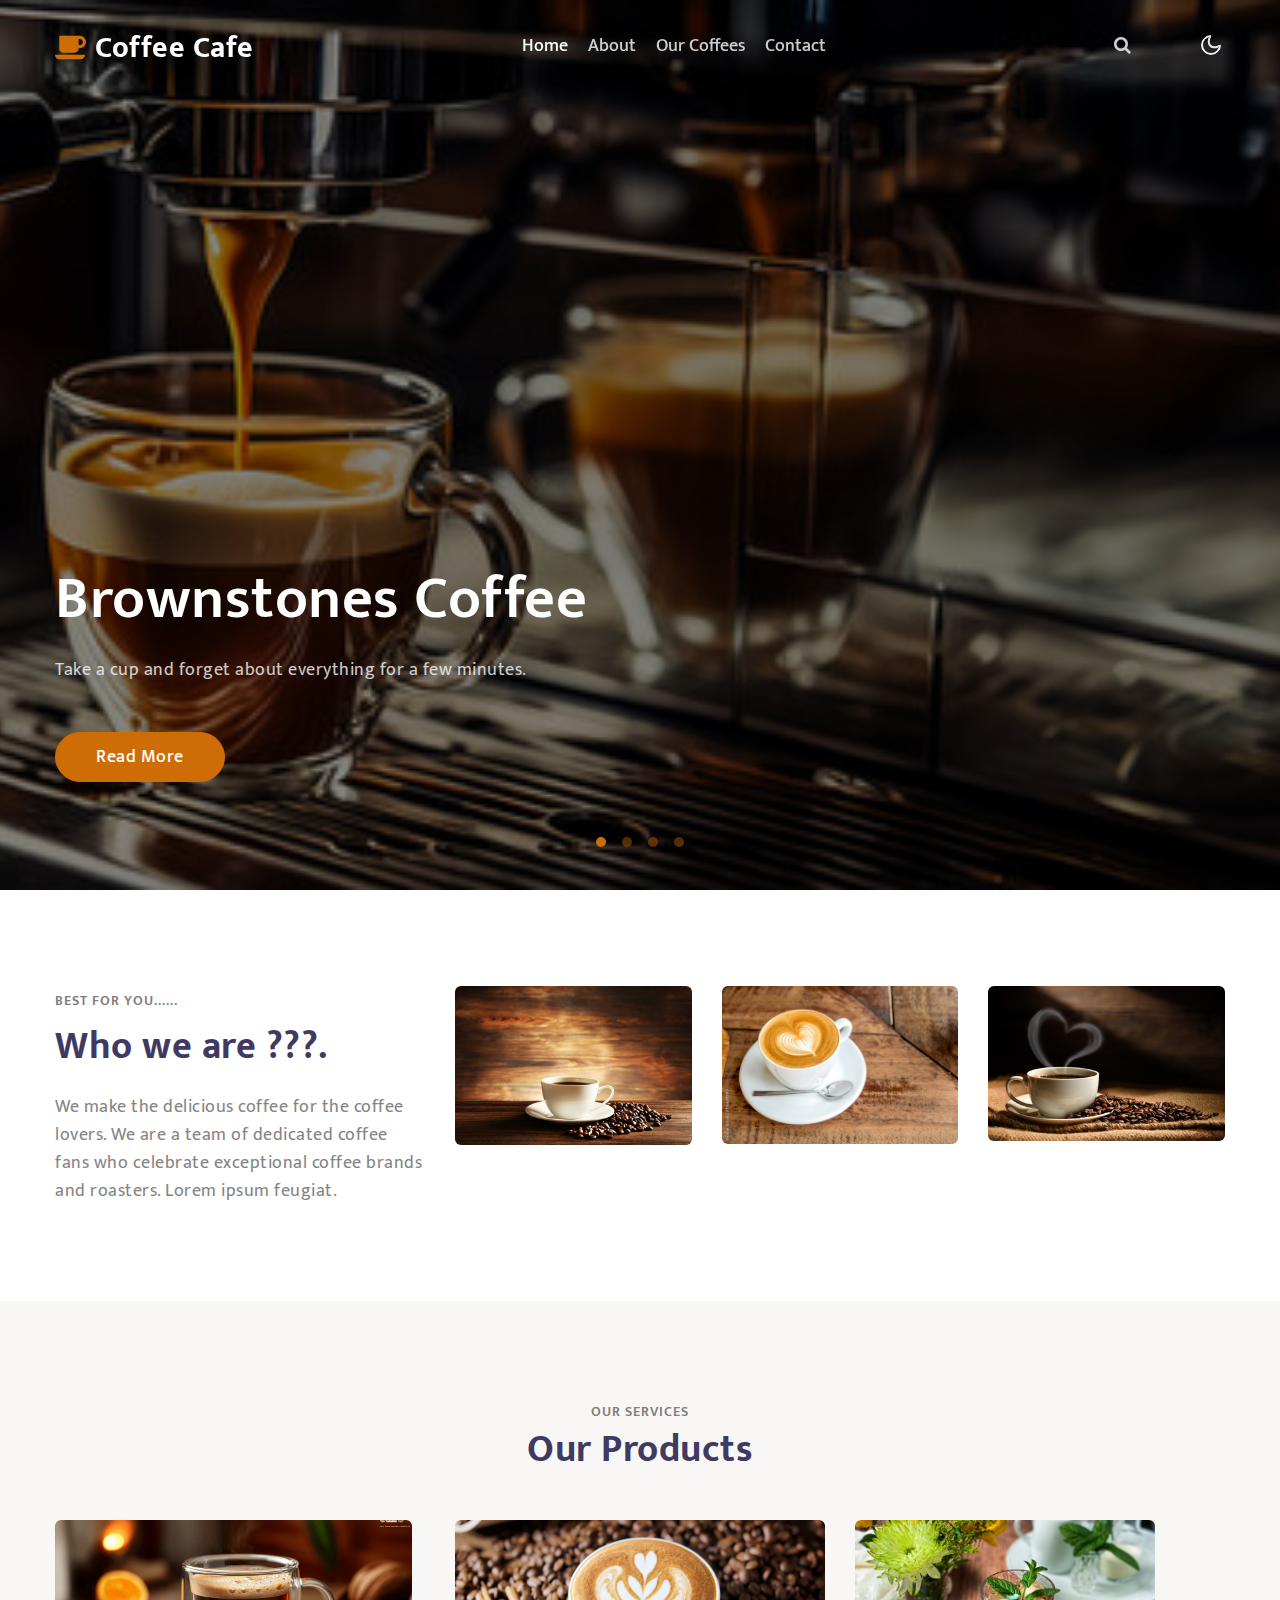
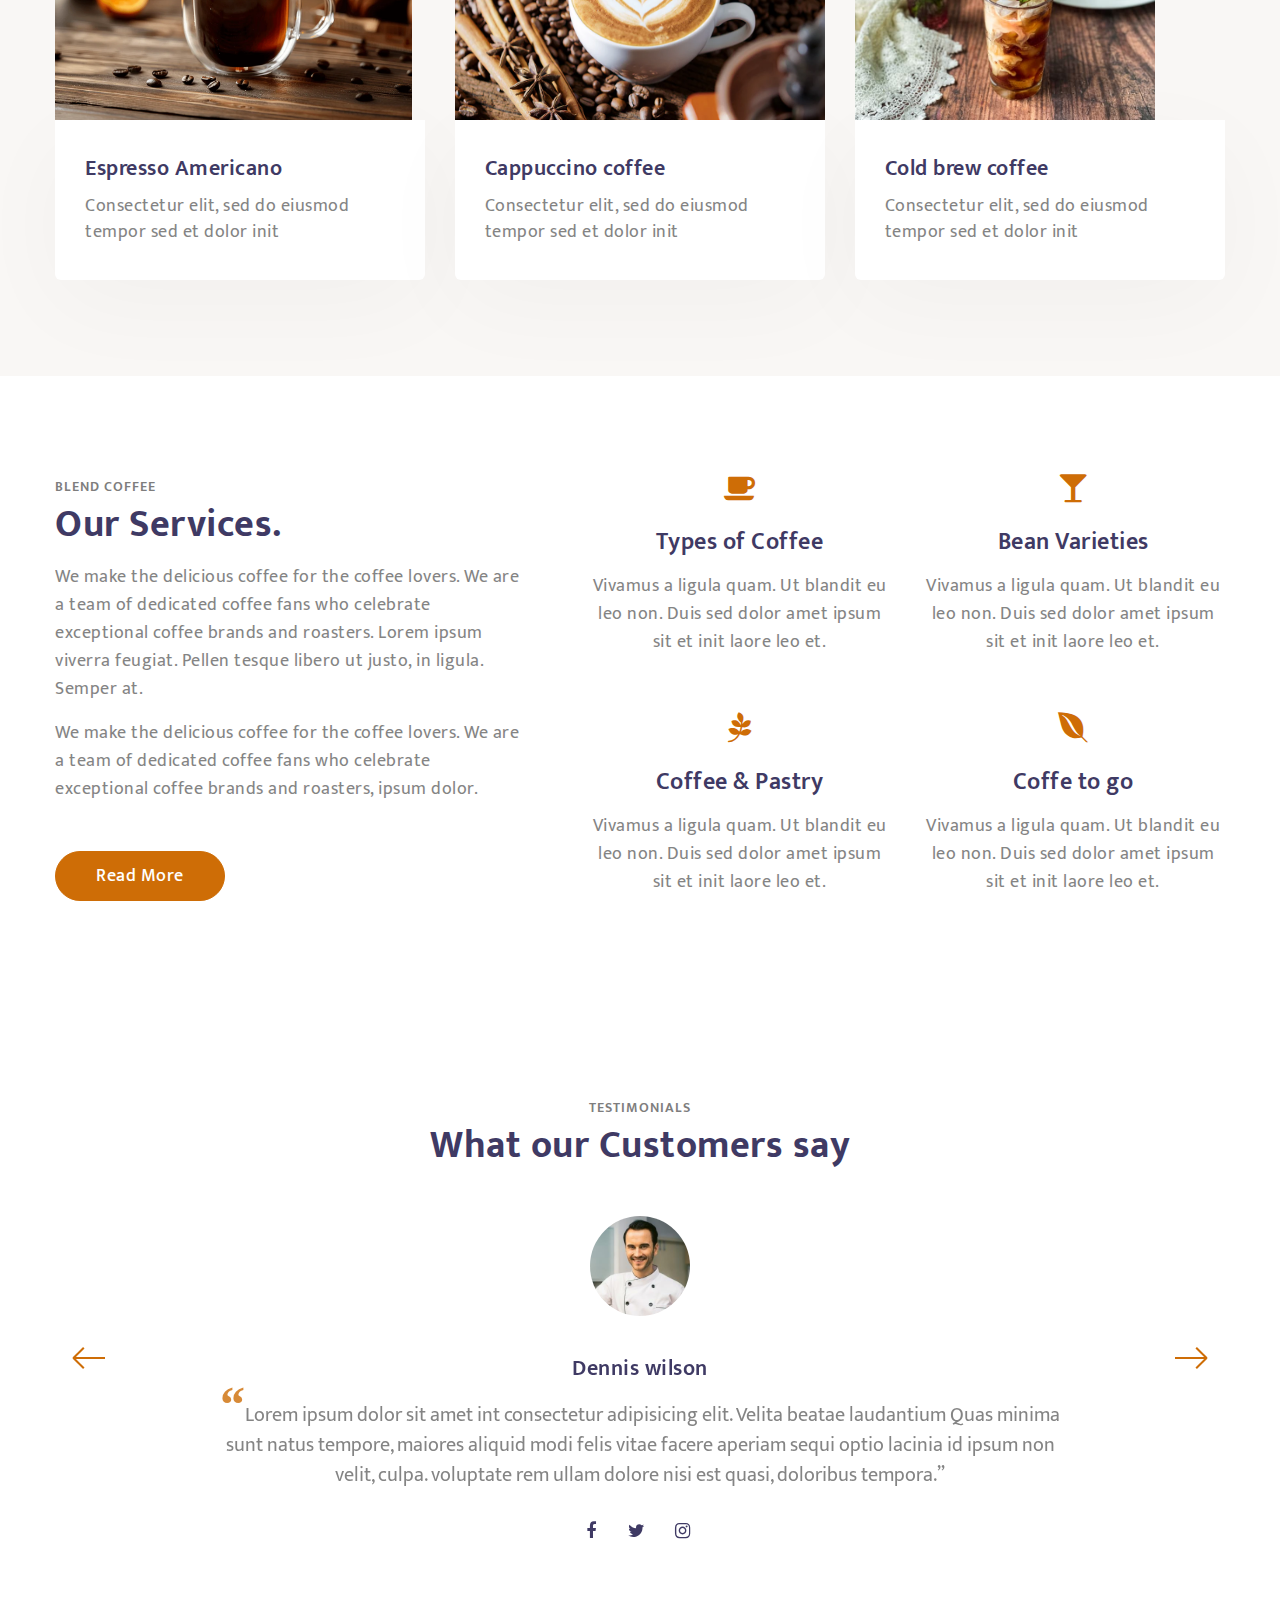
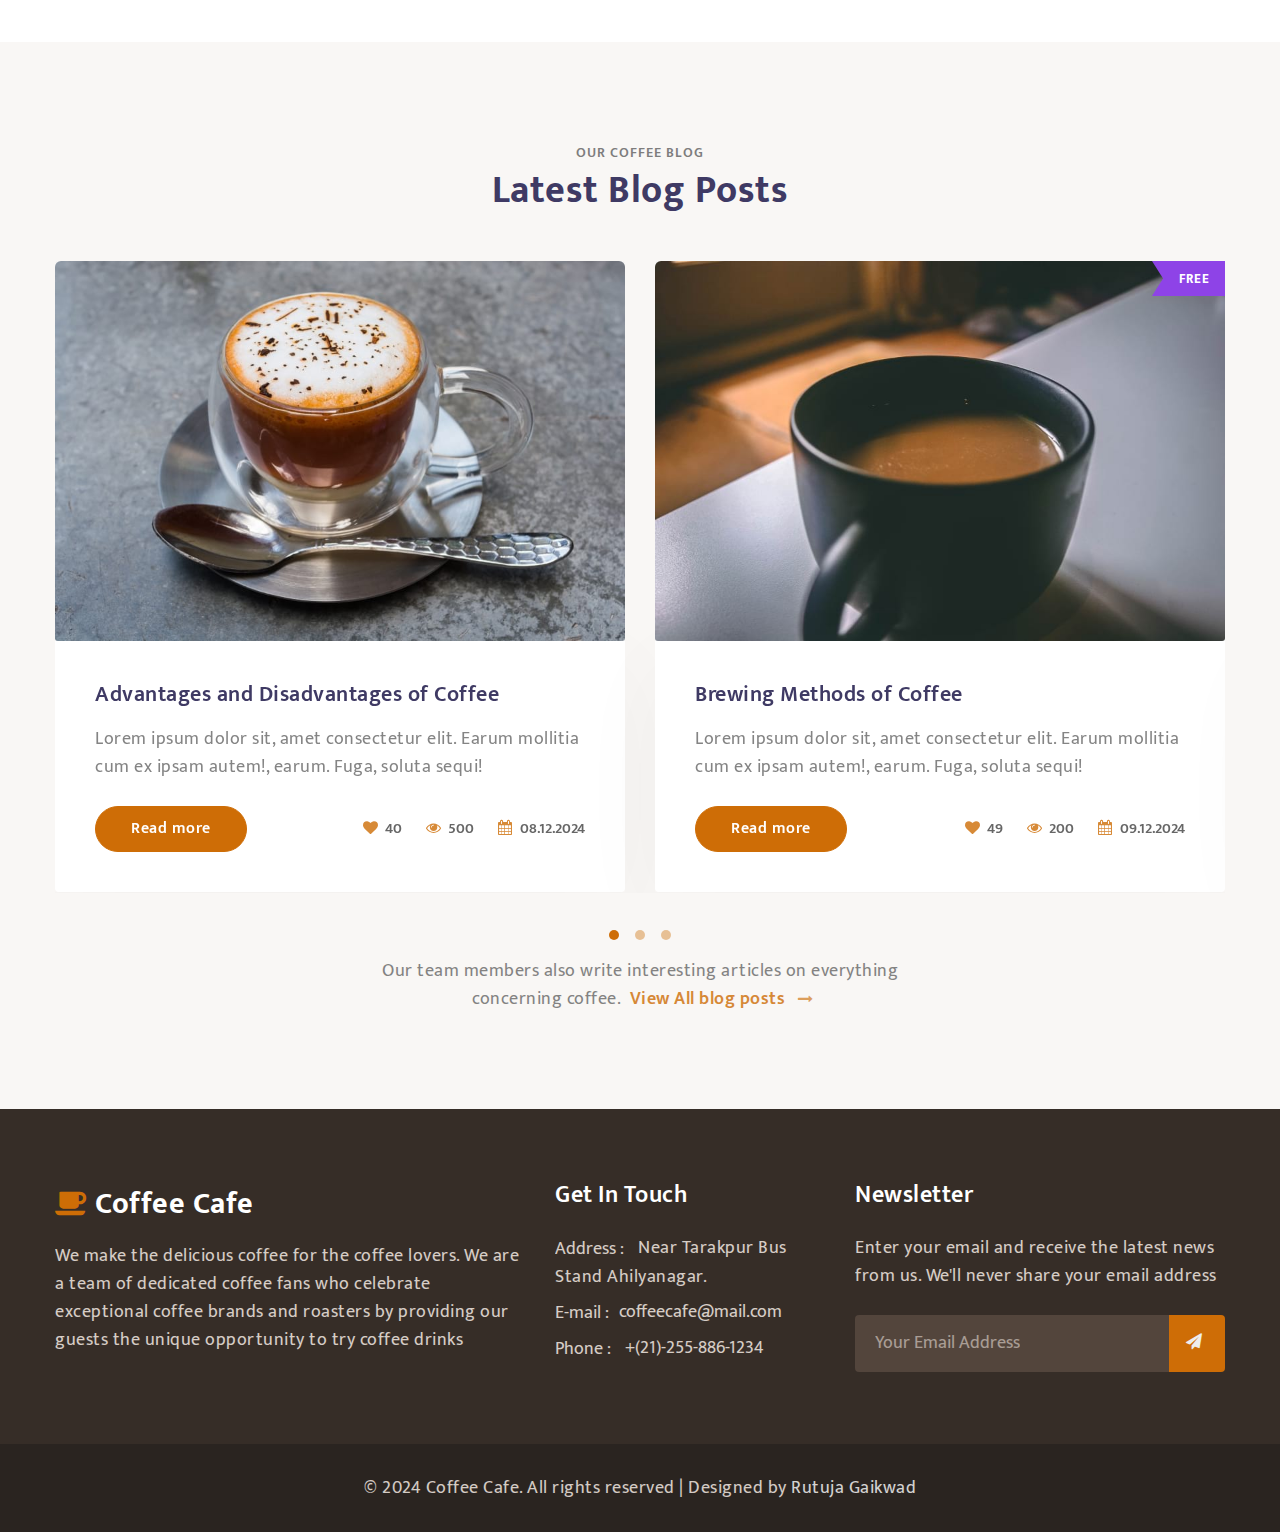
==== commit 33f99845: "some changes in index" ====
--- a/index.html
+++ b/index.html
@@ -6,7 +6,7 @@
     <meta charset="utf-8">
     <meta name="viewport" content="width=device-width, initial-scale=1, shrink-to-fit=no">
 
-    <title>Coffee Cafe - Restaurants Category Bootstrap Responsive Template | Home : AmnaCode</title>
+    <title>Coffee Cafe </title>
 
     <link href="//fonts.googleapis.com/css?family=Mukta:300,400,500" rel="stylesheet">
 
@@ -31,6 +31,7 @@
               <span class="navbar-toggler-icon fa icon-expand fa-bars"></span>
               <span class="navbar-toggler-icon fa icon-close fa-times"></span>
           </button>
+         
 
           <div class="collapse navbar-collapse" id="navbarTogglerDemo02">
               <ul class="navbar-nav mx-lg-auto">
@@ -61,19 +62,18 @@
                               <button type="submit" class="btn"><span class="fa fa-search"
                                       aria-hidden="true"></span></button>
                           </form>
-
                       </div>
-                      <a class="close" href="#close">×</a>
+                      <a class="close" href="#close"> x </a>
                   </div>
                   <!-- /search popup -->
               </div>
               <!--//search-right-->
-              <div class="top-quote mr-lg-3 mt-lg-0">
+              <!-- <div class="top-quote mr-lg-3 mt-lg-0">
                   <a href="#buytheme" class="btn btn-style btn-primary">Buy Now</a>
-              </div>
+              </div> -->
           </div>
           <!-- toggle switch for light and dark theme -->
-          <div class="mobile-position">
+          <div class="mobile-position" style="margin-left:50px;">
               <nav class="navigation">
                   <div class="theme-switch-wrapper">
                       <label class="theme-switch" for="checkbox">
@@ -101,10 +101,8 @@
                         <div class="banner-info">
                             <div class="container">
                                 <div class="banner-info-bg">
-                                    <h5>Elite Coffee Brands</h5>
-                                    <p class="mt-4">Coffee Shop is the place where you can get flavorful coffee strains
-                                        from global elite brands and roasters at very affordable price. Lorem ipsum
-                                        dolor sit amet elit. Non, explicabo et sit amet. </p>
+                                    <h5>Brownstones Coffee</h5>
+                                    <p class="mt-4">Take a cup and forget about everything for a few minutes.</p>
                                     <a class="btn btn-style btn-primary mt-sm-5 mt-4" href="about.html"> Read More</a>
                                 </div>
                             </div>
@@ -171,11 +169,11 @@
     <div class="container py-lg-5 py-md-4 py-2">
         <div class="row">
             <div class="col-lg-4 about-right-faq align-self">
-                <span class="title-small mb-2">Best for you</span>
-                <h3 class="title-big mx-0"> Who we are.</h3>
-                <p class="mt-lg-4 mt-3">We make the delicious coffee for the coffee lovers. We are a team of dedicated
+                <span class="title-small mb-2">Best for you......</span>
+                <h3 class="title-big mx-0"> Who we are ???.</h3>
+                <p class="mt-lg-4 mt-3"> We make the delicious coffee for the coffee lovers. We are a team of dedicated
                     coffee fans who celebrate exceptional coffee brands and roasters. Lorem ipsum feugiat.</p>
-                <a class="btn btn-style btn-primary mt-lg-5 mt-4" href="about.html"> Learn More</a>
+                <!-- <a class="btn btn-style btn-primary mt-lg-5 mt-4" href="about.html"> Learn More</a> -->
             </div>
             <div class="col-lg-8">
                 <div class="row">
@@ -188,6 +186,7 @@
                     <div class="col-md-4 col-6 left-wthree-img mt-lg-0 mt-md-5 mt-4">
                         <img src="assets/images/a3.jpg" alt="" class="img-fluid radius-image">
                     </div>
+                    
                 </div>
             </div>
         </div>
@@ -201,21 +200,21 @@
             <h3 class="title-big text-center mb-md-5 mb-4">Our Products</h3>
             <div class="fea-gd-vv text-center row">
                 <div class="float-top col-lg-4 col-md-6">
-                    <a href="#url"><img src="assets/images/1.jpg" class="img-responsive" alt=""></a>
+                    <a href="#url"><img src="assets/images/1.jpg" style="height: 200px;"class="img-responsive" alt=""></a>
                     <div class="float-lt feature-gd">
                         <h3><a href="#url">Espresso Americano</a> </h3>
                         <p> Consectetur elit, sed do eiusmod tempor sed et dolor init</p>
                     </div>
                 </div>
                 <div class="float-top col-lg-4 col-md-6 mt-md-0 mt-5">
-                    <a href="#url"><img src="assets/images/2.jpg" class="img-responsive" alt=""></a>
+                    <a href="#url"><img src="assets/images/2.jpg"  style="height: 200px;"class="img-responsive" alt=""></a>
                     <div class="float-lt feature-gd">
                         <h3><a href="#url">Cappuccino coffee</a> </h3>
                         <p> Consectetur elit, sed do eiusmod tempor sed et dolor init</p>
                     </div>
                 </div>
                 <div class="float-top col-lg-4 col-md-6 mt-lg-0 mt-5">
-                    <a href="#url"><img src="assets/images/3.jpg" class="img-responsive" alt=""></a>
+                    <a href="#url"><img src="assets/images/3.jpg"  style="height: 200px;"class="img-responsive" alt=""></a>
                     <div class="float-lt feature-gd">
                         <h3><a href="#url">Cold brew coffee</a> </h3>
                         <p> Consectetur elit, sed do eiusmod tempor sed et dolor init</p>
@@ -276,14 +275,14 @@
     </div>
 </section>
 <!-- //homeblock2-->
-<section class="w3l-gallery" id="gallery">
+<!-- <section class="w3l-gallery" id="gallery">
     <div class="destionation-innf py-5">
         <div class="container py-lg-5 py-md-4 py-2">
             <div class="title-content">
                 <h5 class="title-small text-center mb-1">Coffee gallery</h5>
                 <h3 class="title-big text-center mb-md-5 mb-4">Portfolio Gallery</h3>
             </div>
-            <!--/coffee grids-grids-->
+            
             <ul class="gallery_agile">
                 <li>
                     <div class="w3_agile_portfolio_grid">
@@ -391,10 +390,10 @@
                     </div>
                 </li>
             </ul>
-            <!--//coffee grids-grids-->
+            
         </div>
     </div>
-</section>
+</section> -->
 <!-- testimonials -->
 <section class="w3l-clients-1" id="testimonials">
     <!-- /grids -->
@@ -546,15 +545,15 @@
                                         <div class="course-meta">
                                             <div class="meta-item course-lesson">
                                                 <span class="fa fa-heart"></span>
-                                                <span class="meta-value"> 24 </span>
+                                                <span class="meta-value"> 40 </span>
                                             </div>
                                             <div class="meta-item course-students">
                                                 <span class="fa fa-eye"></span>
-                                                <span class="meta-value"> 125 </span>
+                                                <span class="meta-value"> 500</span>
                                             </div>
                                             <div class="meta-item course-students">
                                                 <span class="fa fa-calendar"></span>
-                                                <span class="meta-value"> 07.11.2020 </span>
+                                                <span class="meta-value"> 08.12.2024 </span>
                                             </div>
                                         </div>
                                     </div>
@@ -581,15 +580,15 @@
                                         <div class="course-meta">
                                             <div class="meta-item course-lesson">
                                                 <span class="fa fa-heart"></span>
-                                                <span class="meta-value"> 24 </span>
+                                                <span class="meta-value"> 49 </span>
                                             </div>
                                             <div class="meta-item course-students">
                                                 <span class="fa fa-eye"></span>
-                                                <span class="meta-value"> 125 </span>
+                                                <span class="meta-value"> 200 </span>
                                             </div>
                                             <div class="meta-item course-students">
                                                 <span class="fa fa-calendar"></span>
-                                                <span class="meta-value"> 07.11.2020 </span>
+                                                <span class="meta-value"> 09.12.2024 </span>
                                             </div>
                                         </div>
                                     </div>
@@ -616,15 +615,15 @@
                                         <div class="course-meta">
                                             <div class="meta-item course-lesson">
                                                 <span class="fa fa-heart"></span>
-                                                <span class="meta-value"> 24 </span>
+                                                <span class="meta-value"> 62 </span>
                                             </div>
                                             <div class="meta-item course-students">
                                                 <span class="fa fa-eye"></span>
-                                                <span class="meta-value"> 125 </span>
+                                                <span class="meta-value"> 103 </span>
                                             </div>
                                             <div class="meta-item course-students">
                                                 <span class="fa fa-calendar"></span>
-                                                <span class="meta-value"> 07.11.2020 </span>
+                                                <span class="meta-value"> 10.12.2024 </span>
                                             </div>
                                         </div>
                                     </div>
@@ -650,15 +649,15 @@
                                         <div class="course-meta">
                                             <div class="meta-item course-lesson">
                                                 <span class="fa fa-heart"></span>
-                                                <span class="meta-value"> 24 </span>
+                                                <span class="meta-value"> 84 </span>
                                             </div>
                                             <div class="meta-item course-students">
                                                 <span class="fa fa-eye"></span>
-                                                <span class="meta-value"> 125 </span>
+                                                <span class="meta-value"> 190 </span>
                                             </div>
                                             <div class="meta-item course-students">
                                                 <span class="fa fa-calendar"></span>
-                                                <span class="meta-value"> 07.11.2020 </span>
+                                                <span class="meta-value"> 12.12.2024 </span>
                                             </div>
                                         </div>
                                     </div>
@@ -683,15 +682,15 @@
                                         <div class="course-meta">
                                             <div class="meta-item course-lesson">
                                                 <span class="fa fa-heart"></span>
-                                                <span class="meta-value"> 24 </span>
+                                                <span class="meta-value"> 78 </span>
                                             </div>
                                             <div class="meta-item course-students">
                                                 <span class="fa fa-eye"></span>
-                                                <span class="meta-value"> 125 </span>
+                                                <span class="meta-value"> 225 </span>
                                             </div>
                                             <div class="meta-item course-students">
                                                 <span class="fa fa-calendar"></span>
-                                                <span class="meta-value"> 07.11.2020 </span>
+                                                <span class="meta-value"> 11.12.2024 </span>
                                             </div>
                                         </div>
                                     </div>
@@ -716,15 +715,15 @@
                                         <div class="course-meta">
                                             <div class="meta-item course-lesson">
                                                 <span class="fa fa-heart"></span>
-                                                <span class="meta-value"> 24 </span>
+                                                <span class="meta-value"> 65 </span>
                                             </div>
                                             <div class="meta-item course-students">
                                                 <span class="fa fa-eye"></span>
-                                                <span class="meta-value"> 125 </span>
+                                                <span class="meta-value"> 455 </span>
                                             </div>
                                             <div class="meta-item course-students">
                                                 <span class="fa fa-calendar"></span>
-                                                <span class="meta-value"> 07.11.2020 </span>
+                                                <span class="meta-value"> 13.12.2024 </span>
                                             </div>
                                         </div>
                                     </div>
@@ -759,10 +758,10 @@
           <div class="column2">
             <div class="mb-2">
               <span>Address :</span>
-              <p class="contact-para d-inline">2005 Stokes Isle Apt. 896, Coffee Cafe Center, USA.</p>
+              <p class="contact-para d-inline">Near Tarakpur Bus Stand Ahilyanagar.</p>
             </div>
             <div class="">
-              <span>E-mail :</span><a href="mailto:info@mail.com">info@mail.com</a>
+              <span>E-mail :</span><a href="coffeecafe@mail.com">coffeecafe@mail.com</a>
             </div>
             <div class="mt-2">
               <span>Phone :</span><a href="tel: +(21)-255-886-1234"> +(21)-255-886-1234</a>
@@ -784,8 +783,8 @@
   </div>
   <div class="bottom-copies text-center">
     <div class="container">
-      <p class="copy-footer-29">© 2020 Coffee Cafe. All rights reserved | Designed by <a
-          href="https://AmnaCode.com">AmnaCode</a></p>
+      <p class="copy-footer-29">© 2024 Coffee Cafe. All rights reserved | Designed by  <a
+          href="#">Rutuja Gaikwad</a></p>
     </div>
   </div>
 
--- a/assets/css/style-starter.css
+++ b/assets/css/style-starter.css
@@ -9,6 +9,7 @@
  * Copyright 2011-2019 Twitter, Inc.
  * Licensed under MIT (https://github.com/twbs/bootstrap/blob/master/LICENSE)
  */
+
 :root {
   --blue: #007bff;
   --indigo: #6610f2;
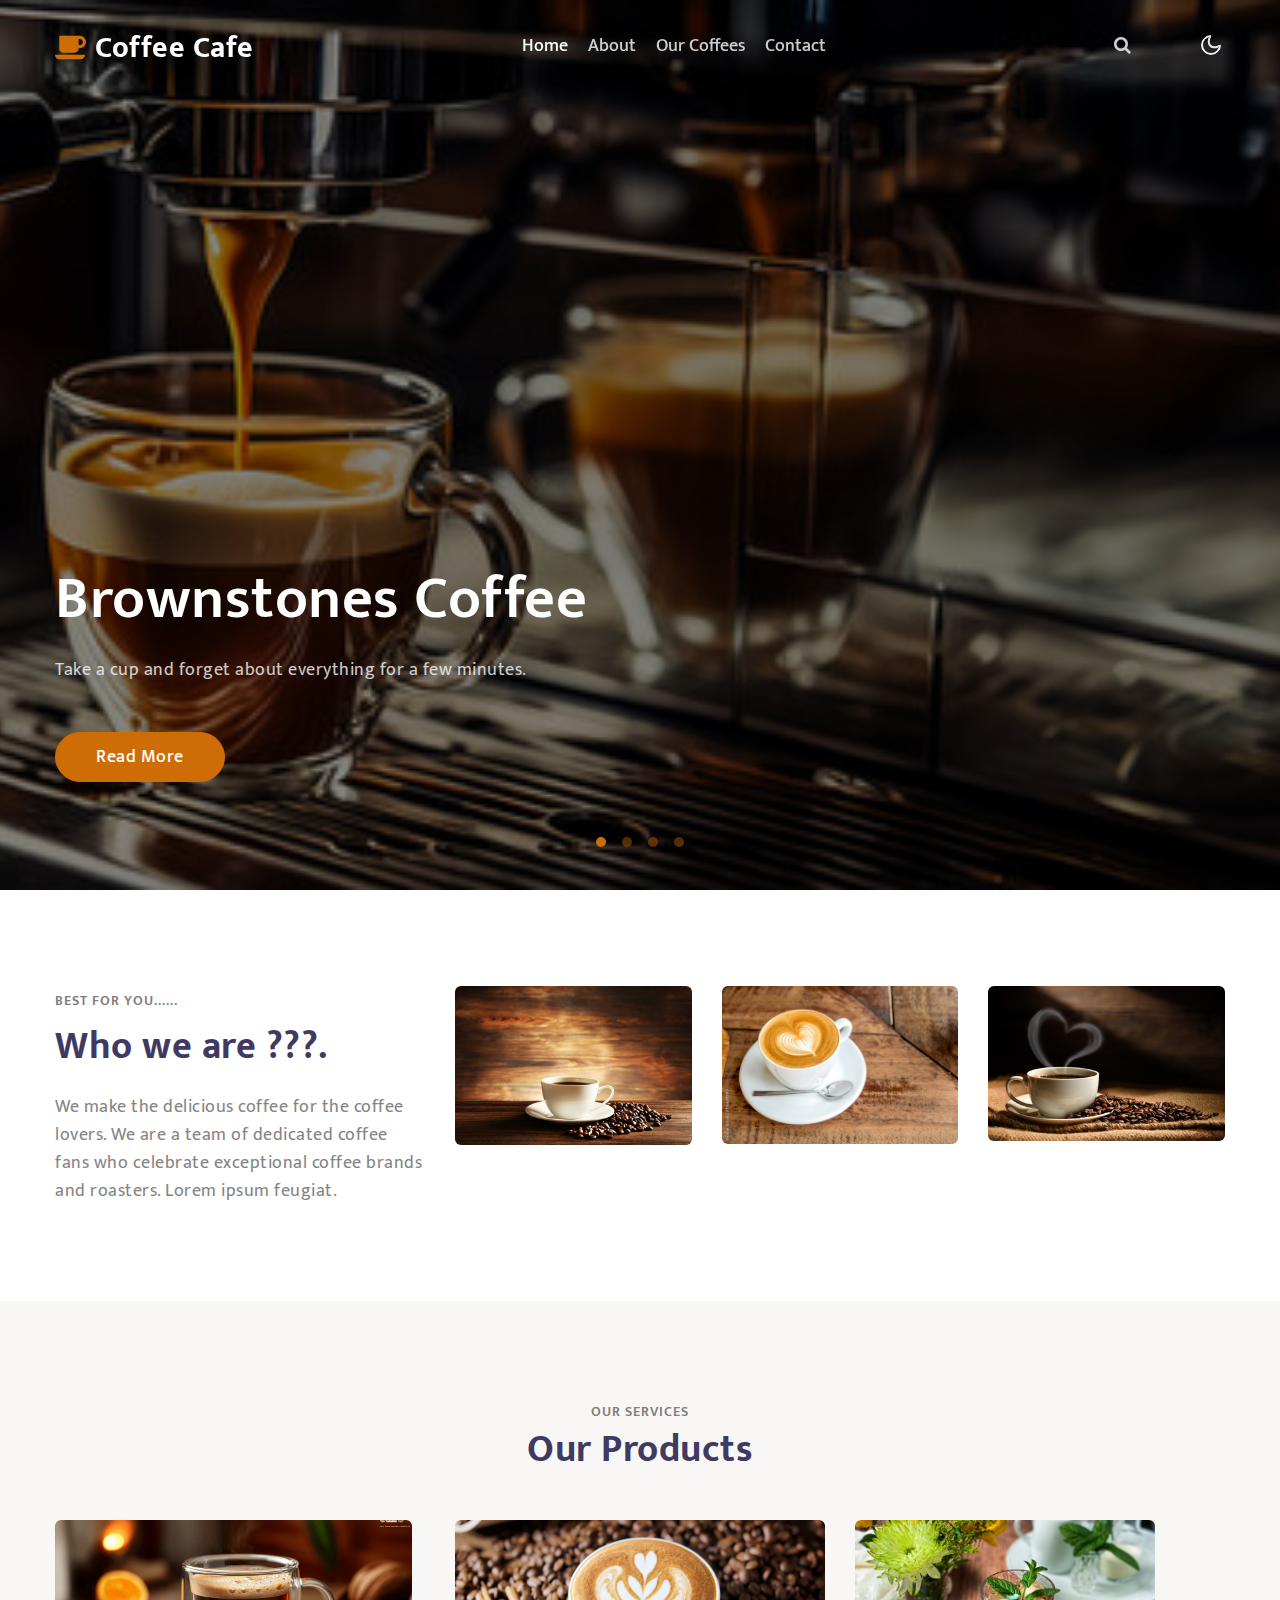
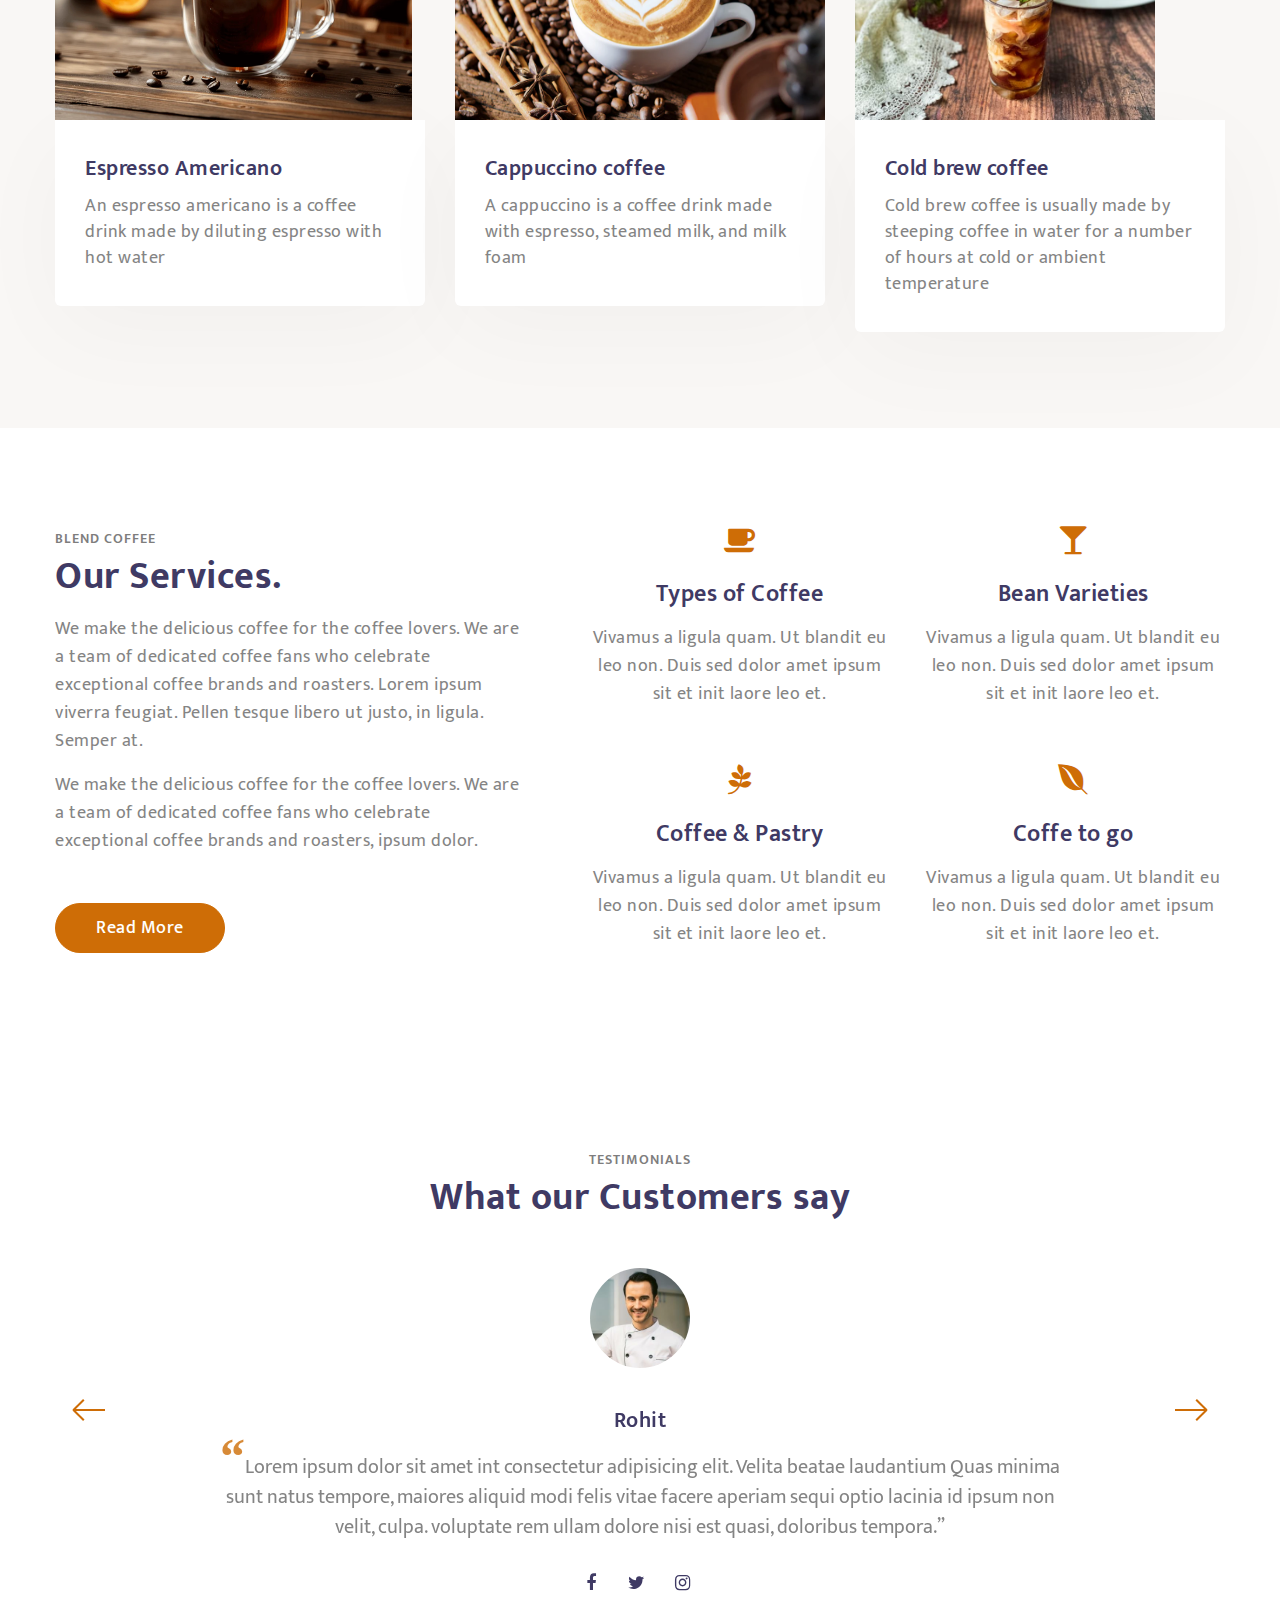
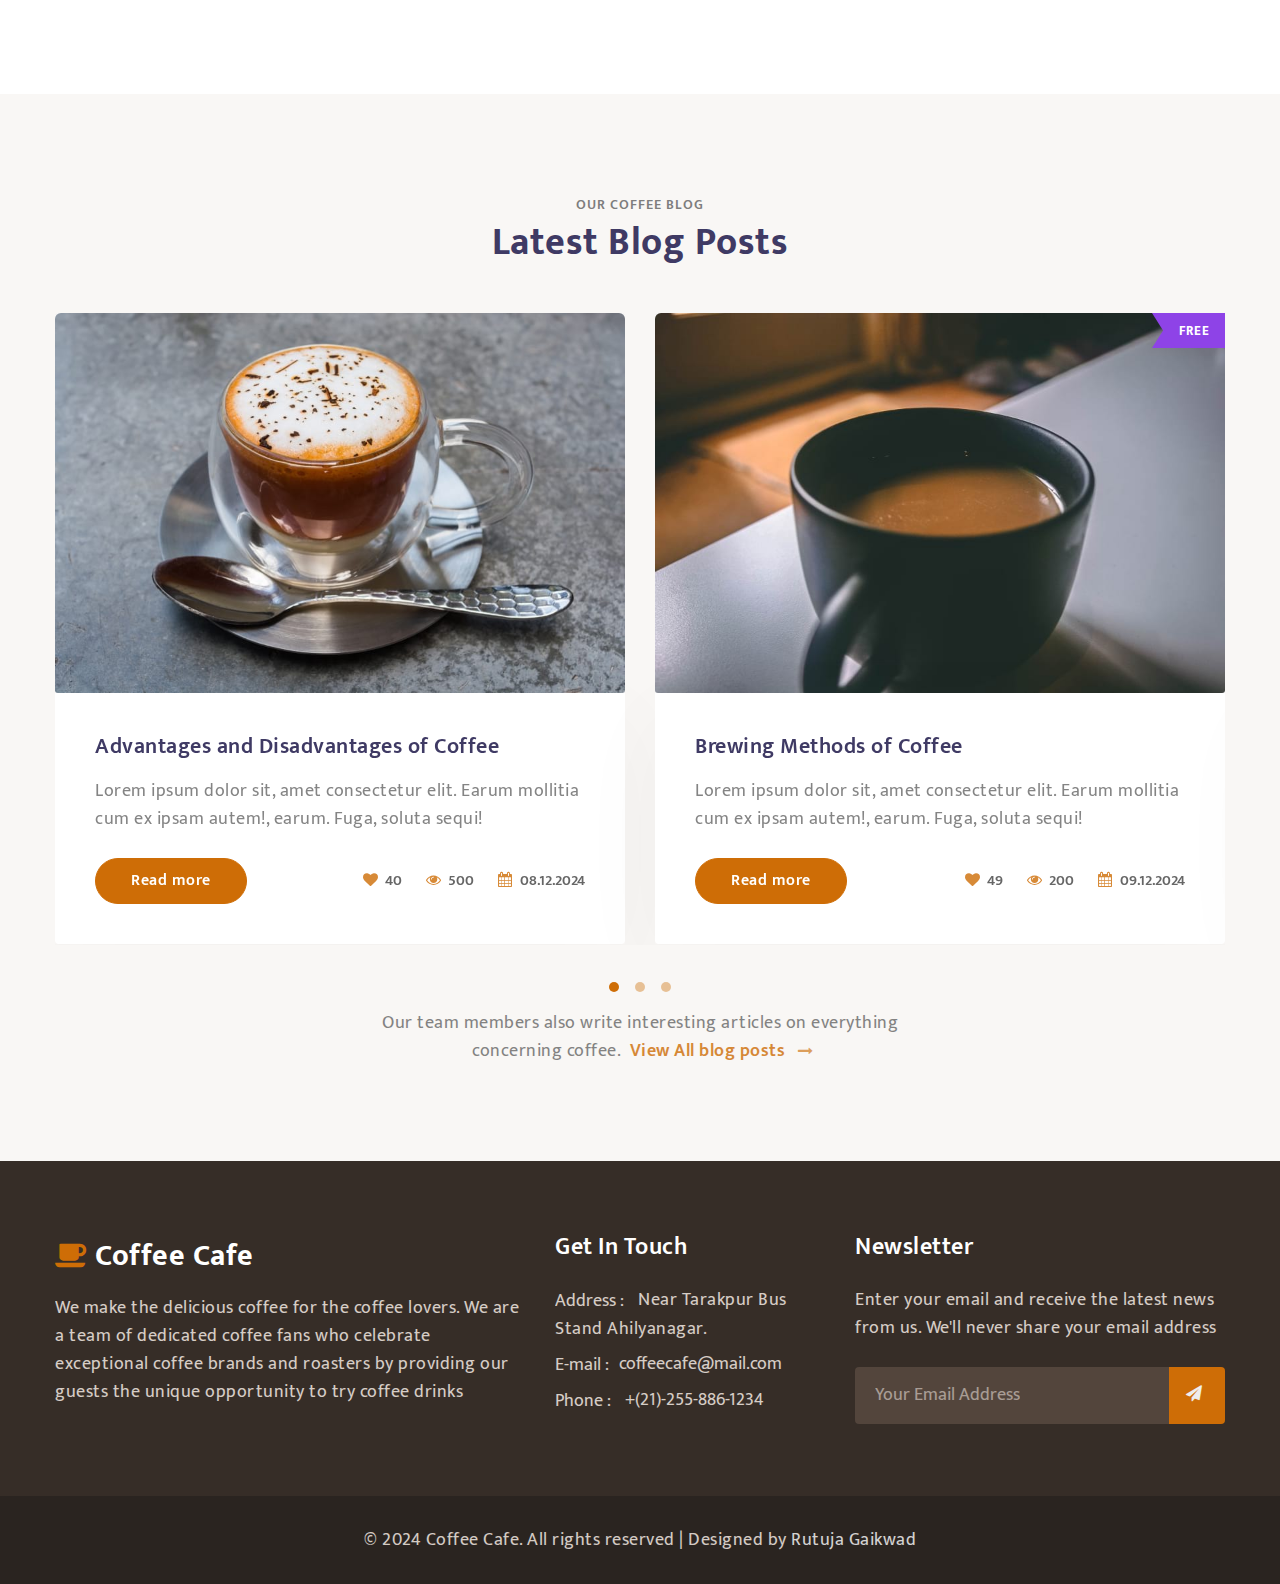
==== commit 9699ac0f: "new work in index" ====
--- a/index.html
+++ b/index.html
@@ -203,21 +203,21 @@
                     <a href="#url"><img src="assets/images/1.jpg" style="height: 200px;"class="img-responsive" alt=""></a>
                     <div class="float-lt feature-gd">
                         <h3><a href="#url">Espresso Americano</a> </h3>
-                        <p> Consectetur elit, sed do eiusmod tempor sed et dolor init</p>
+                        <p> An espresso americano is a coffee drink made by diluting espresso with hot water</p>
                     </div>
                 </div>
                 <div class="float-top col-lg-4 col-md-6 mt-md-0 mt-5">
                     <a href="#url"><img src="assets/images/2.jpg"  style="height: 200px;"class="img-responsive" alt=""></a>
                     <div class="float-lt feature-gd">
                         <h3><a href="#url">Cappuccino coffee</a> </h3>
-                        <p> Consectetur elit, sed do eiusmod tempor sed et dolor init</p>
+                        <p> A cappuccino is a coffee drink made with espresso, steamed milk, and milk foam</p>
                     </div>
                 </div>
                 <div class="float-top col-lg-4 col-md-6 mt-lg-0 mt-5">
                     <a href="#url"><img src="assets/images/3.jpg"  style="height: 200px;"class="img-responsive" alt=""></a>
                     <div class="float-lt feature-gd">
                         <h3><a href="#url">Cold brew coffee</a> </h3>
-                        <p> Consectetur elit, sed do eiusmod tempor sed et dolor init</p>
+                        <p>Cold brew coffee is usually made by steeping coffee in water for a number of hours at cold or ambient temperature</p>
                     </div>
                 </div>
             </div>
@@ -415,7 +415,7 @@
                                 </div>
                                 <div class="testi-des">
                                     <div class="peopl align-self">
-                                        <h3>Dennis wilson</h3>
+                                        <h3>Rohit</h3>
                                     </div>
                                 </div>
                                 <blockquote>
@@ -441,7 +441,7 @@
                                 </div>
                                 <div class="testi-des">
                                     <div class="peopl align-self">
-                                        <h3>Tommy sakura</h3>
+                                        <h3>Tanmay</h3>
                                     </div>
                                 </div>
                                 <blockquote>
@@ -467,7 +467,7 @@
                                 </div>
                                 <div class="testi-des">
                                     <div class="peopl align-self">
-                                        <h3>Roy Linderson</h3>
+                                        <h3>Rutu</h3>
                                     </div>
                                 </div>
                                 <blockquote>
@@ -493,7 +493,7 @@
                                 </div>
                                 <div class="testi-des">
                                     <div class="peopl align-self">
-                                        <h3>Mike Thyson</h3>
+                                        <h3>Shlok</h3>
                                     </div>
                                 </div>
                                 <blockquote>
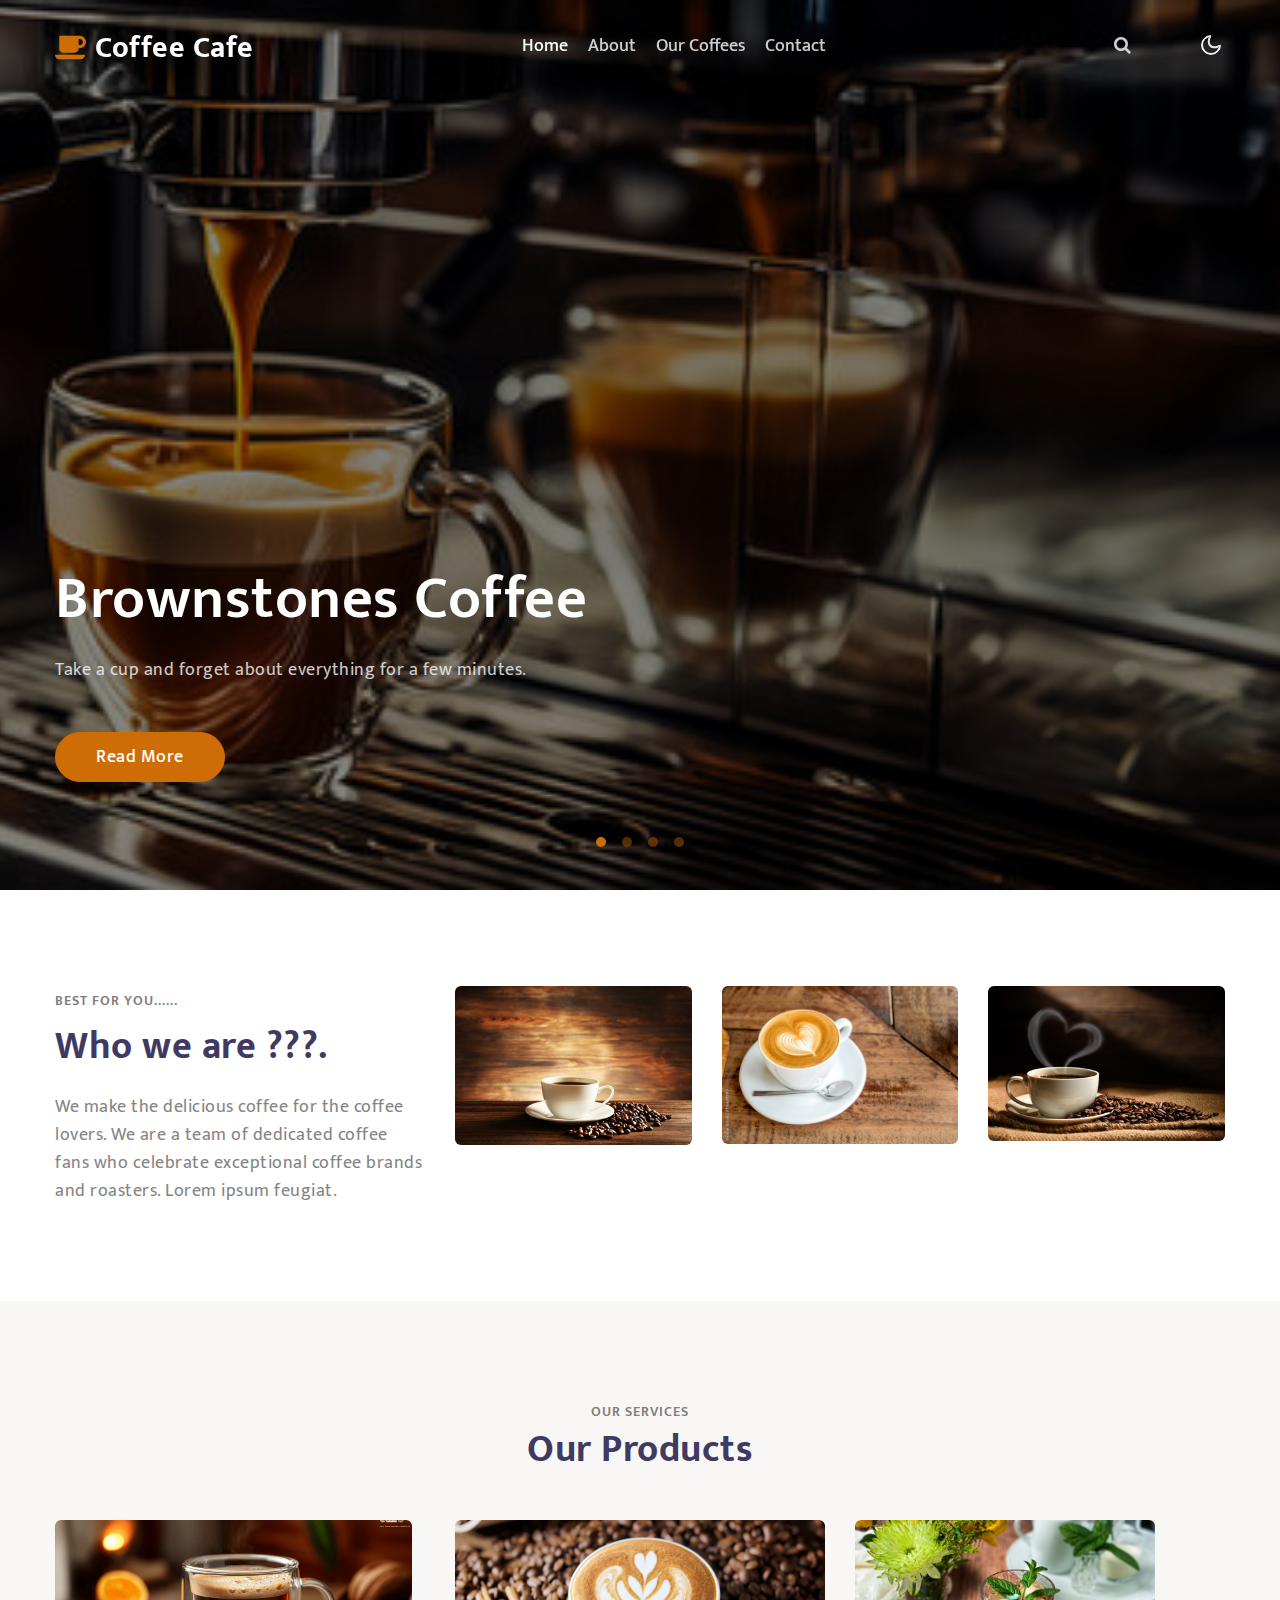
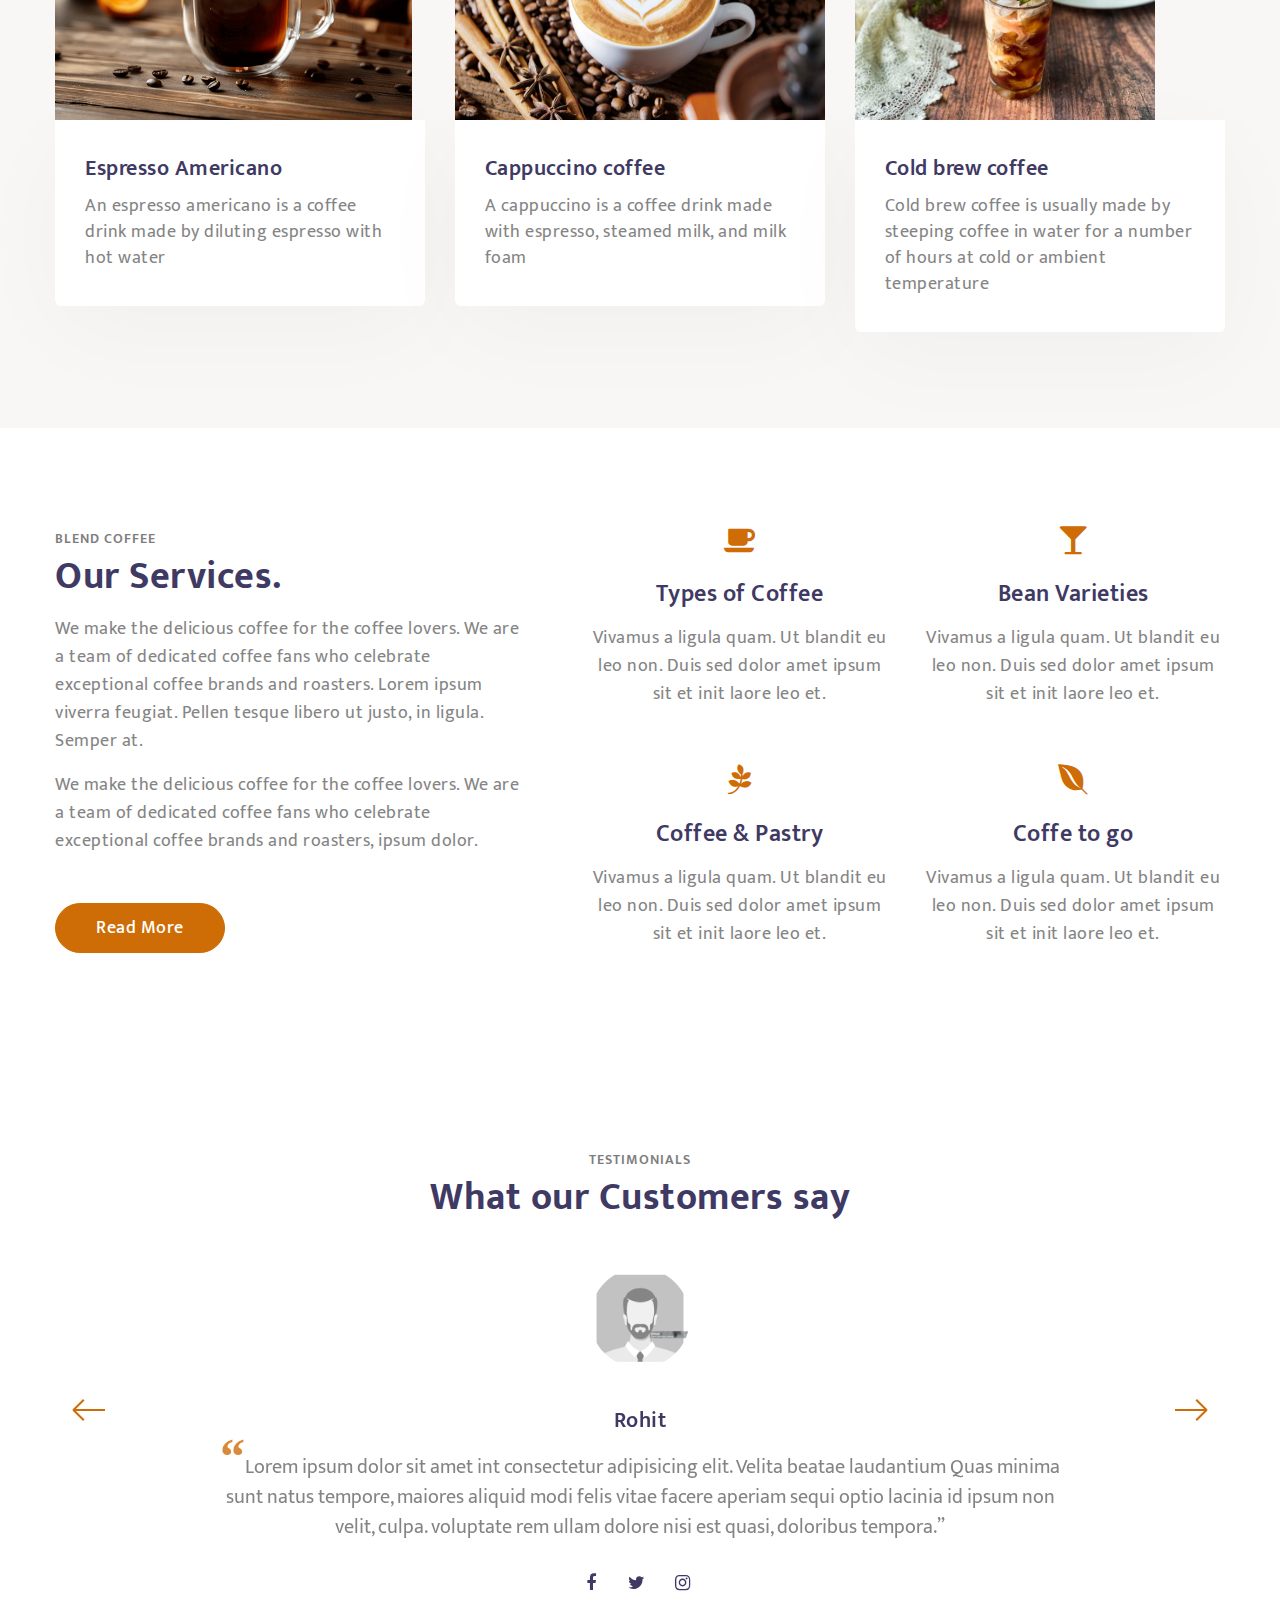
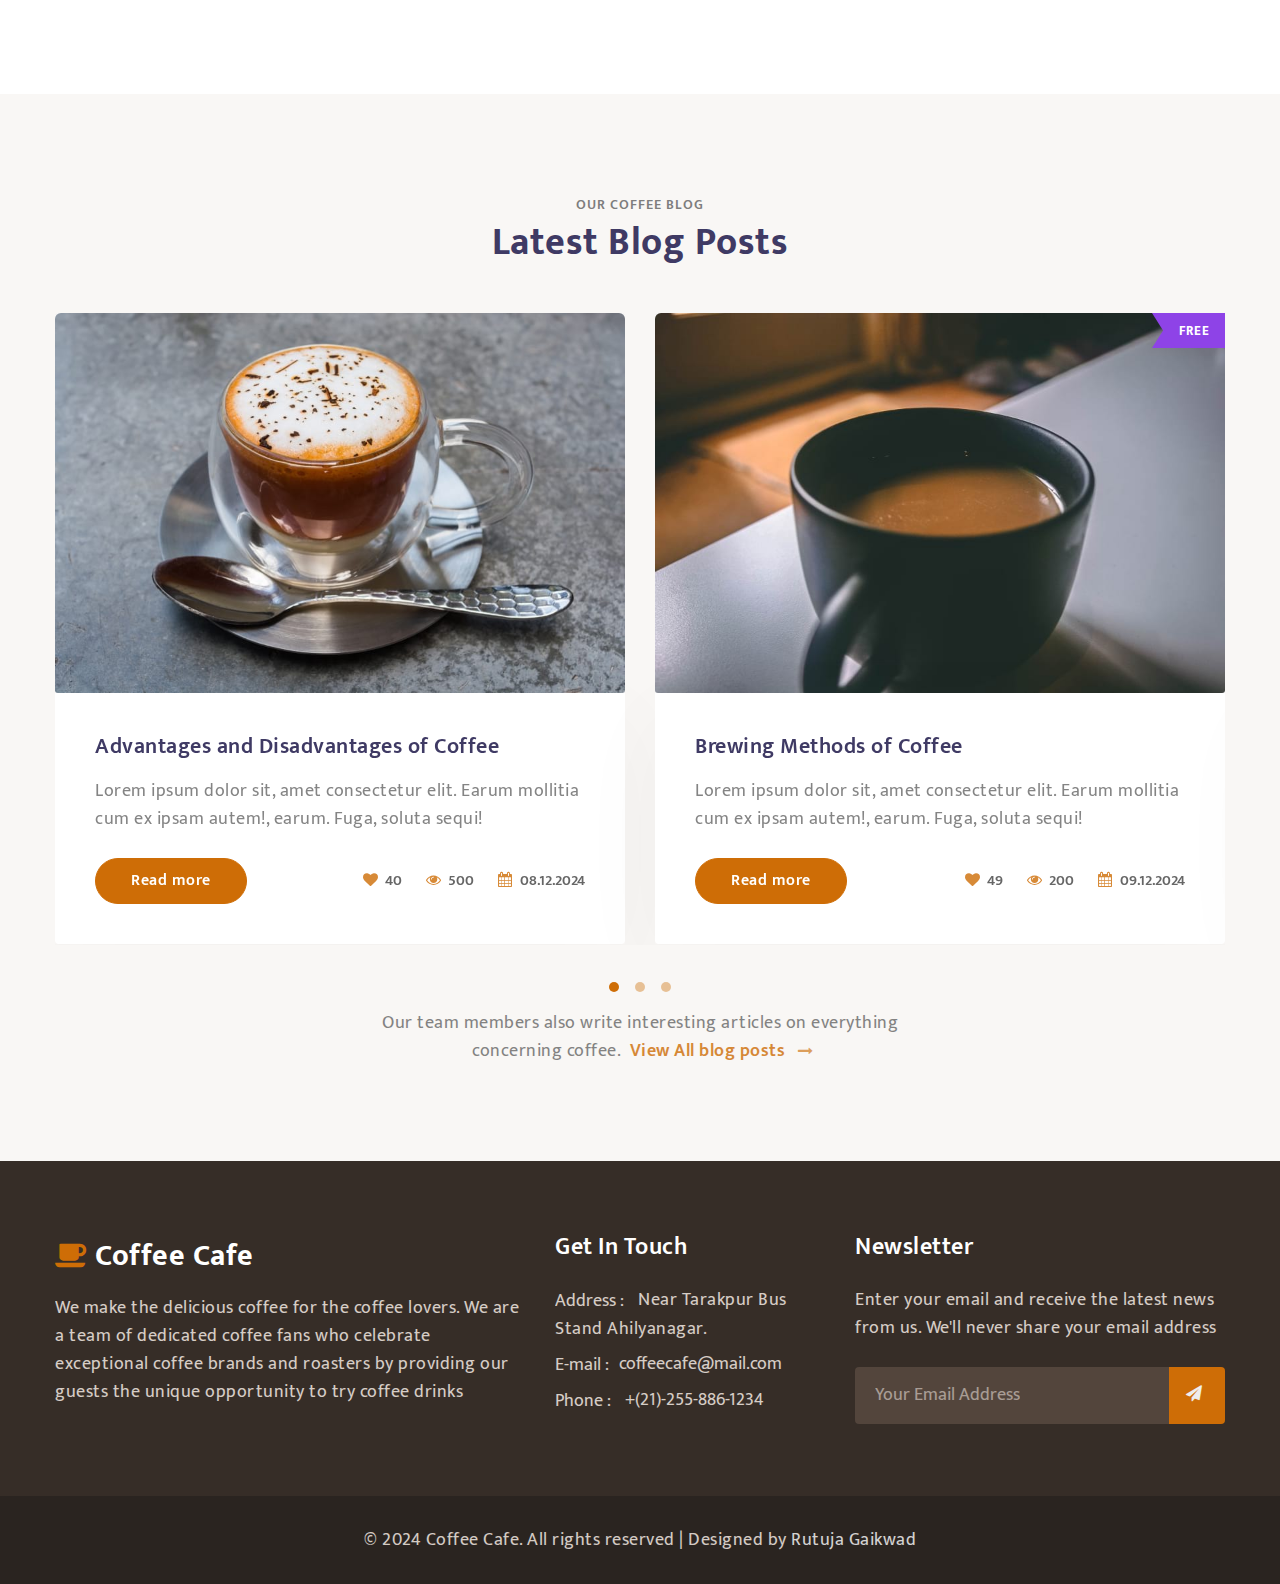
==== commit 10aa182d: "added" ====
--- a/index.html
+++ b/index.html
@@ -410,7 +410,7 @@
                         <div class="testimonial-content">
                             <div class="testimonial">
                                 <div class="test-img">
-                                    <img src="assets/images/team1.jpg" class="img-fluid"
+                                    <img src="assets/images/teamboy.jpg" class="img-fluid"
                                         alt="client-img">
                                 </div>
                                 <div class="testi-des">
@@ -436,7 +436,7 @@
                     <div class="item">
                         <div class="testimonial-content">
                             <div class="testimonial">
-                                <div class="test-img"><img src="assets/images/team2.jpg" class="img-fluid"
+                                <div class="test-img"><img src="assets/images/teamboy.jpg" class="img-fluid"
                                         alt="client-img">
                                 </div>
                                 <div class="testi-des">
@@ -462,7 +462,7 @@
                     <div class="item">
                         <div class="testimonial-content">
                             <div class="testimonial">
-                                <div class="test-img"><img src="assets/images/team3.jpg" class="img-fluid"
+                                <div class="test-img"><img src="assets/images/teamgirl.jpg" class="img-fluid"
                                         alt="client-img">
                                 </div>
                                 <div class="testi-des">
@@ -488,7 +488,7 @@
                     <div class="item">
                         <div class="testimonial-content">
                             <div class="testimonial">
-                                <div class="test-img"><img src="assets/images/team4.jpg" class="img-fluid"
+                                <div class="test-img"><img src="assets/images/teamboy.jpg" class="img-fluid"
                                         alt="client-img">
                                 </div>
                                 <div class="testi-des">
